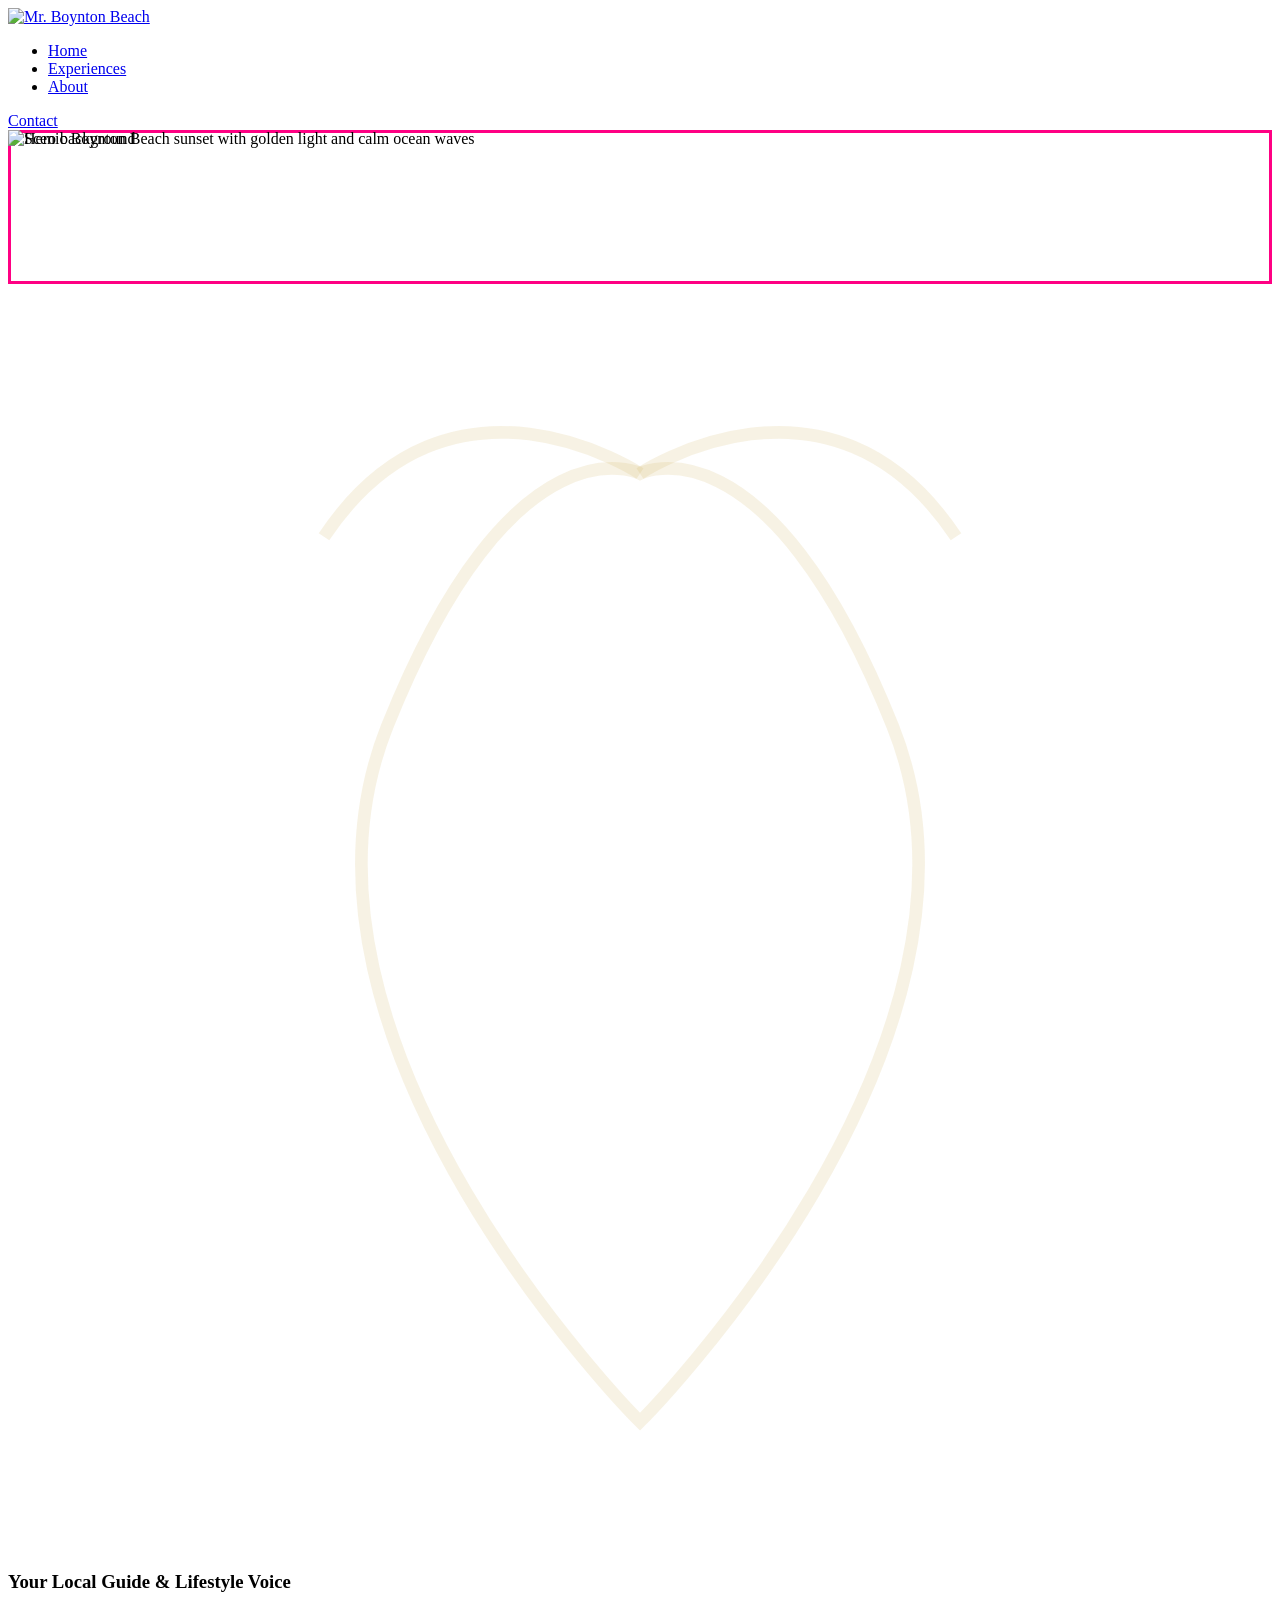
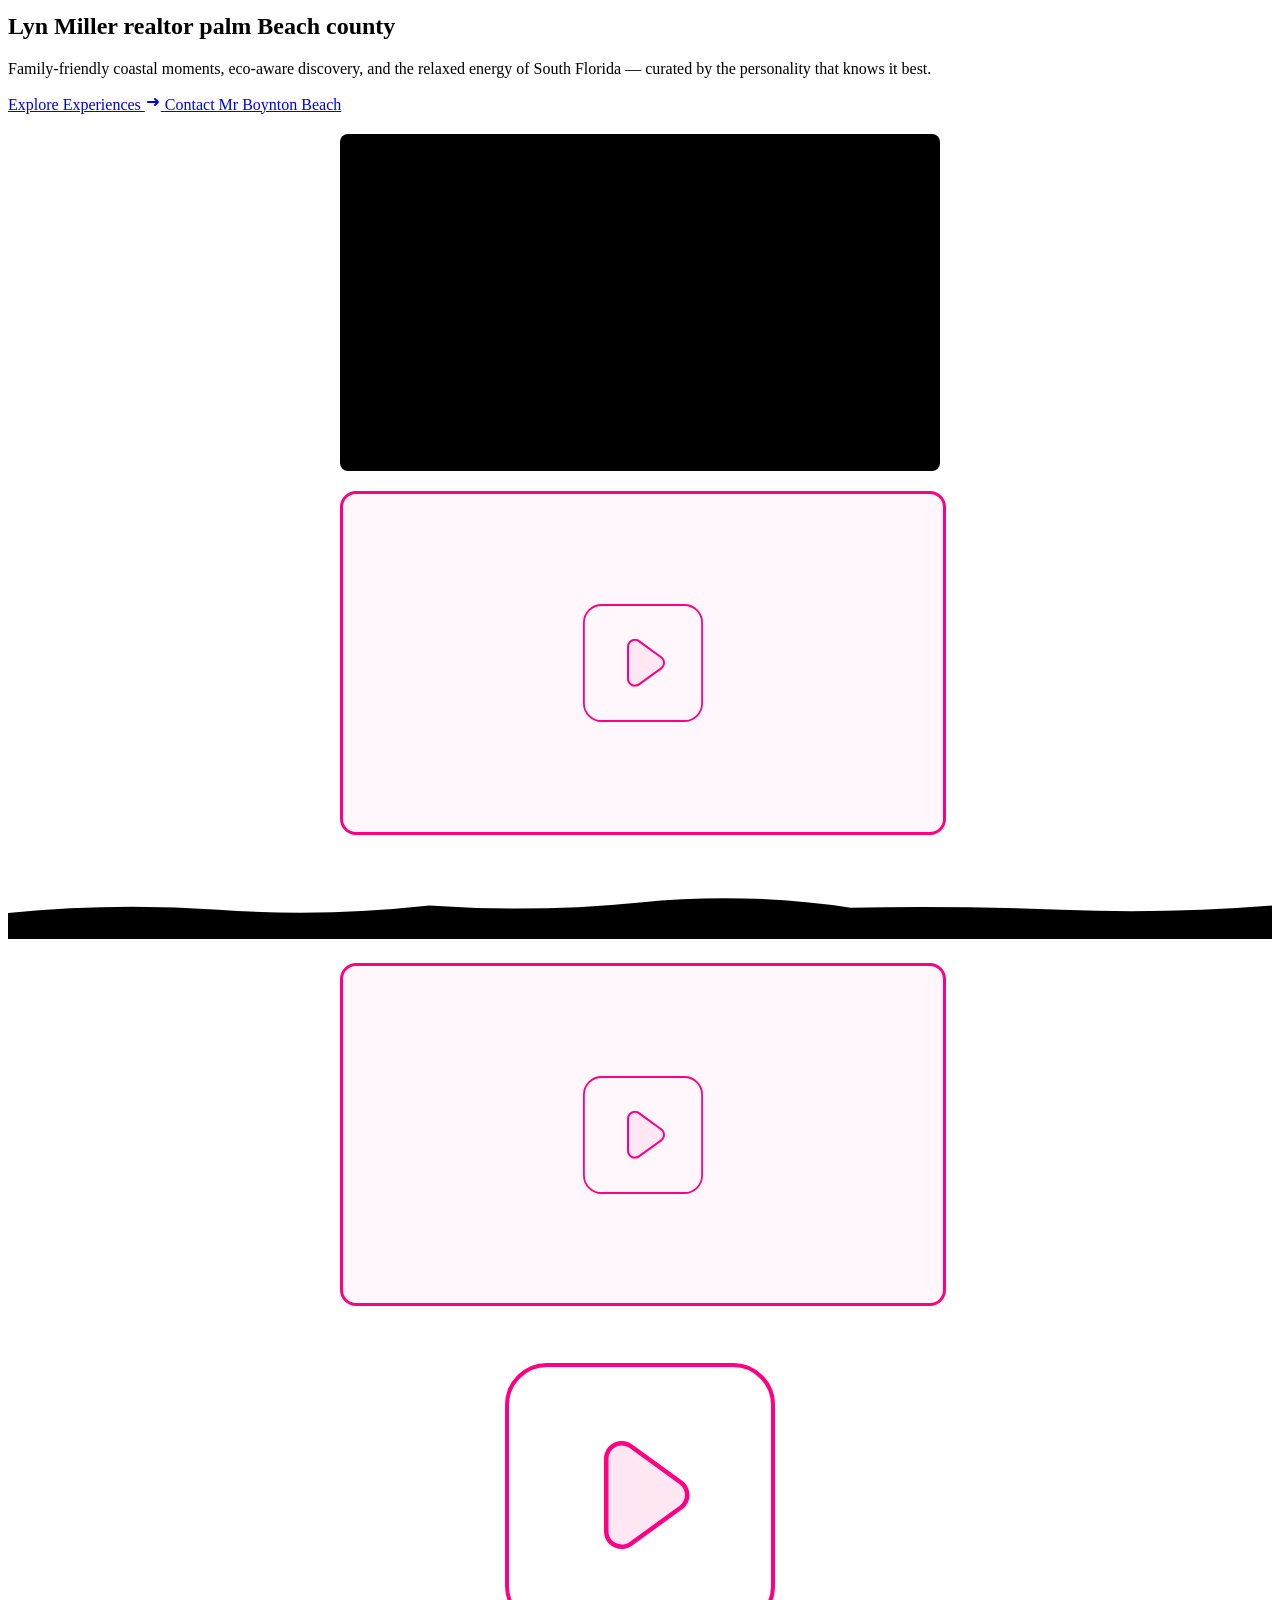
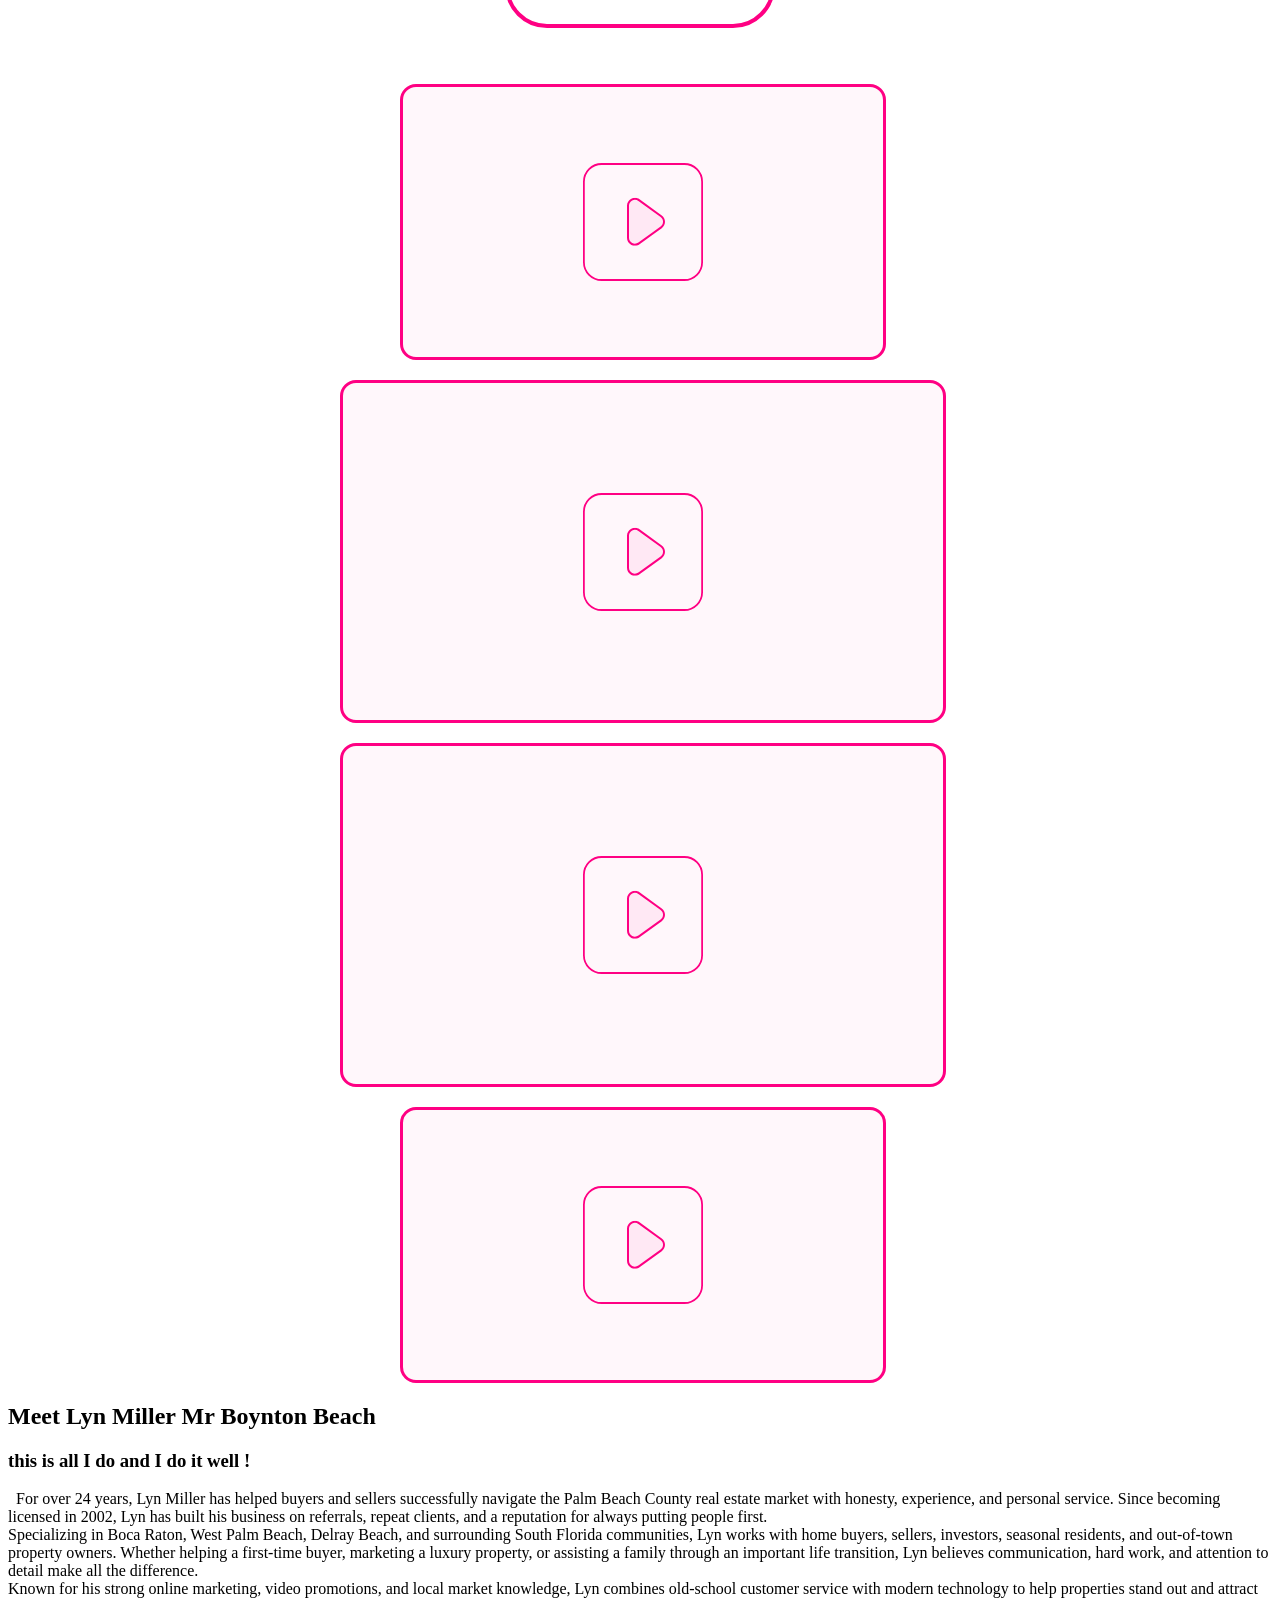
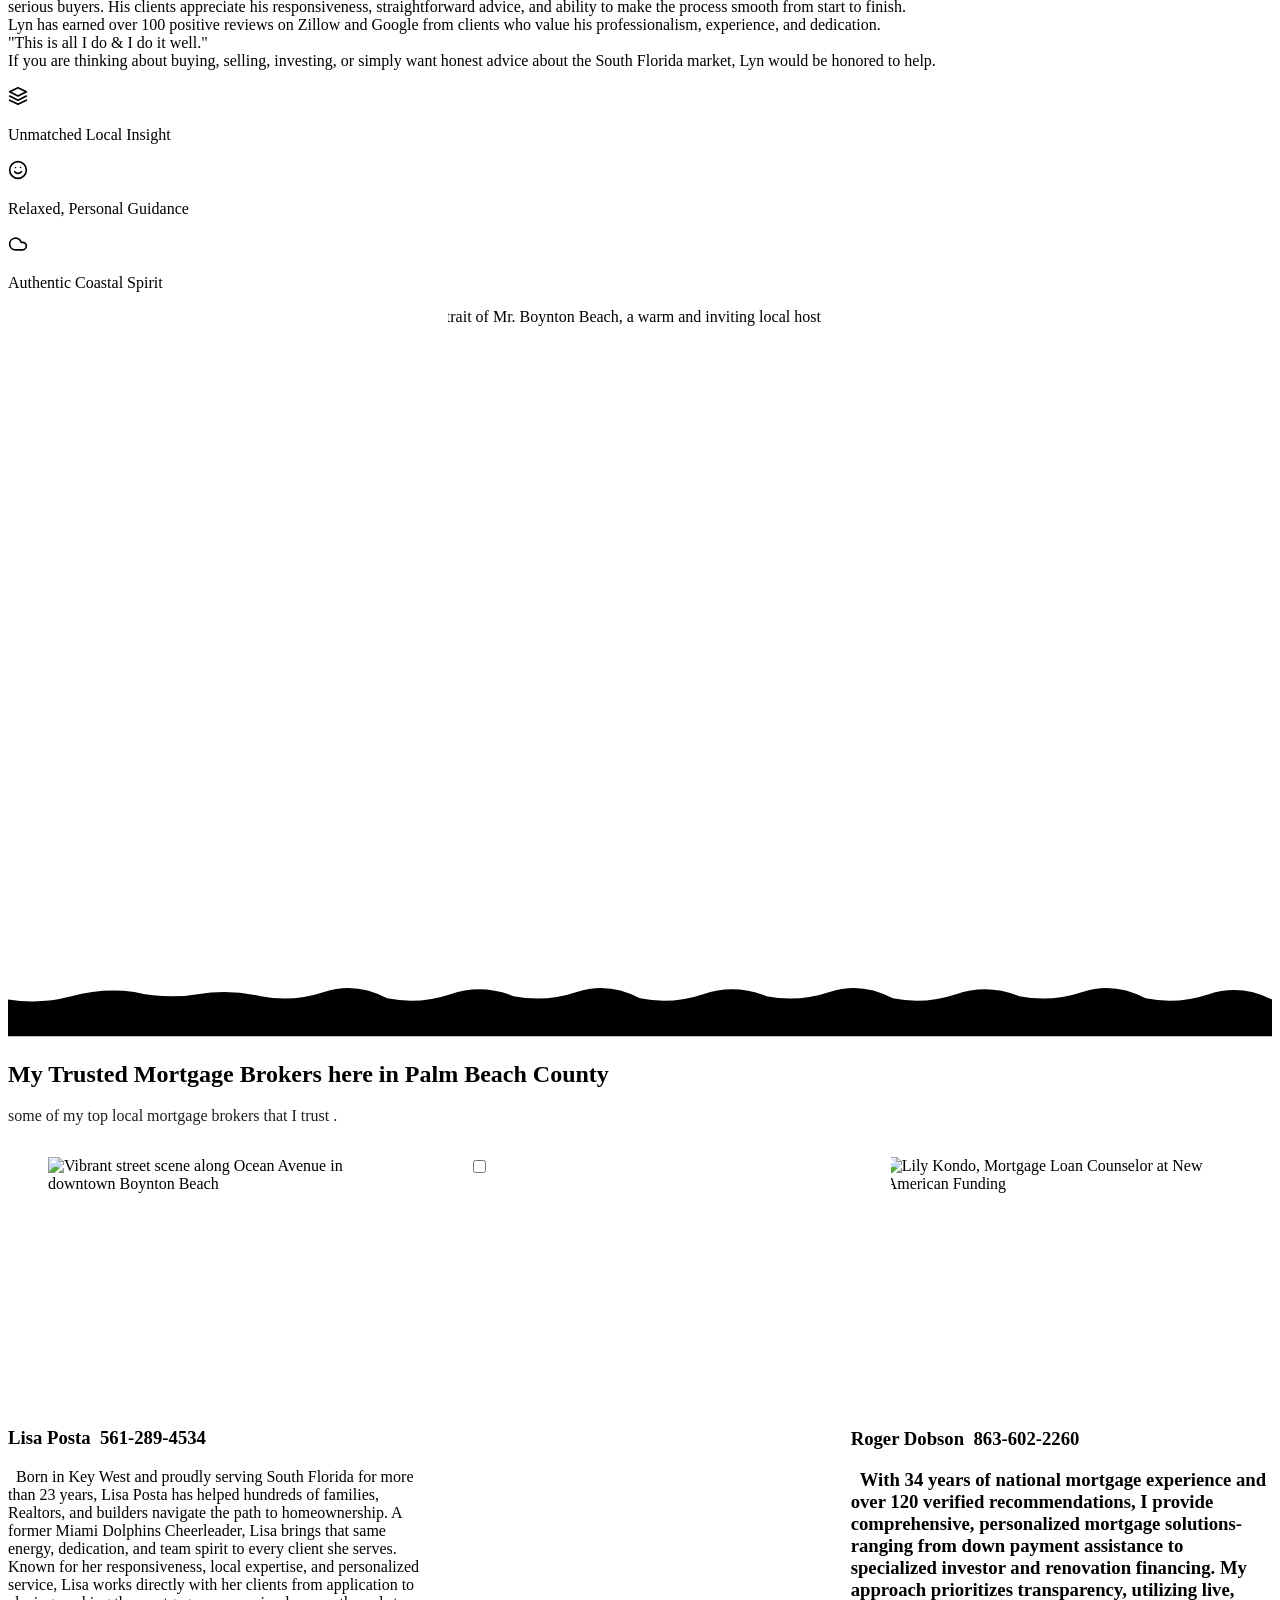
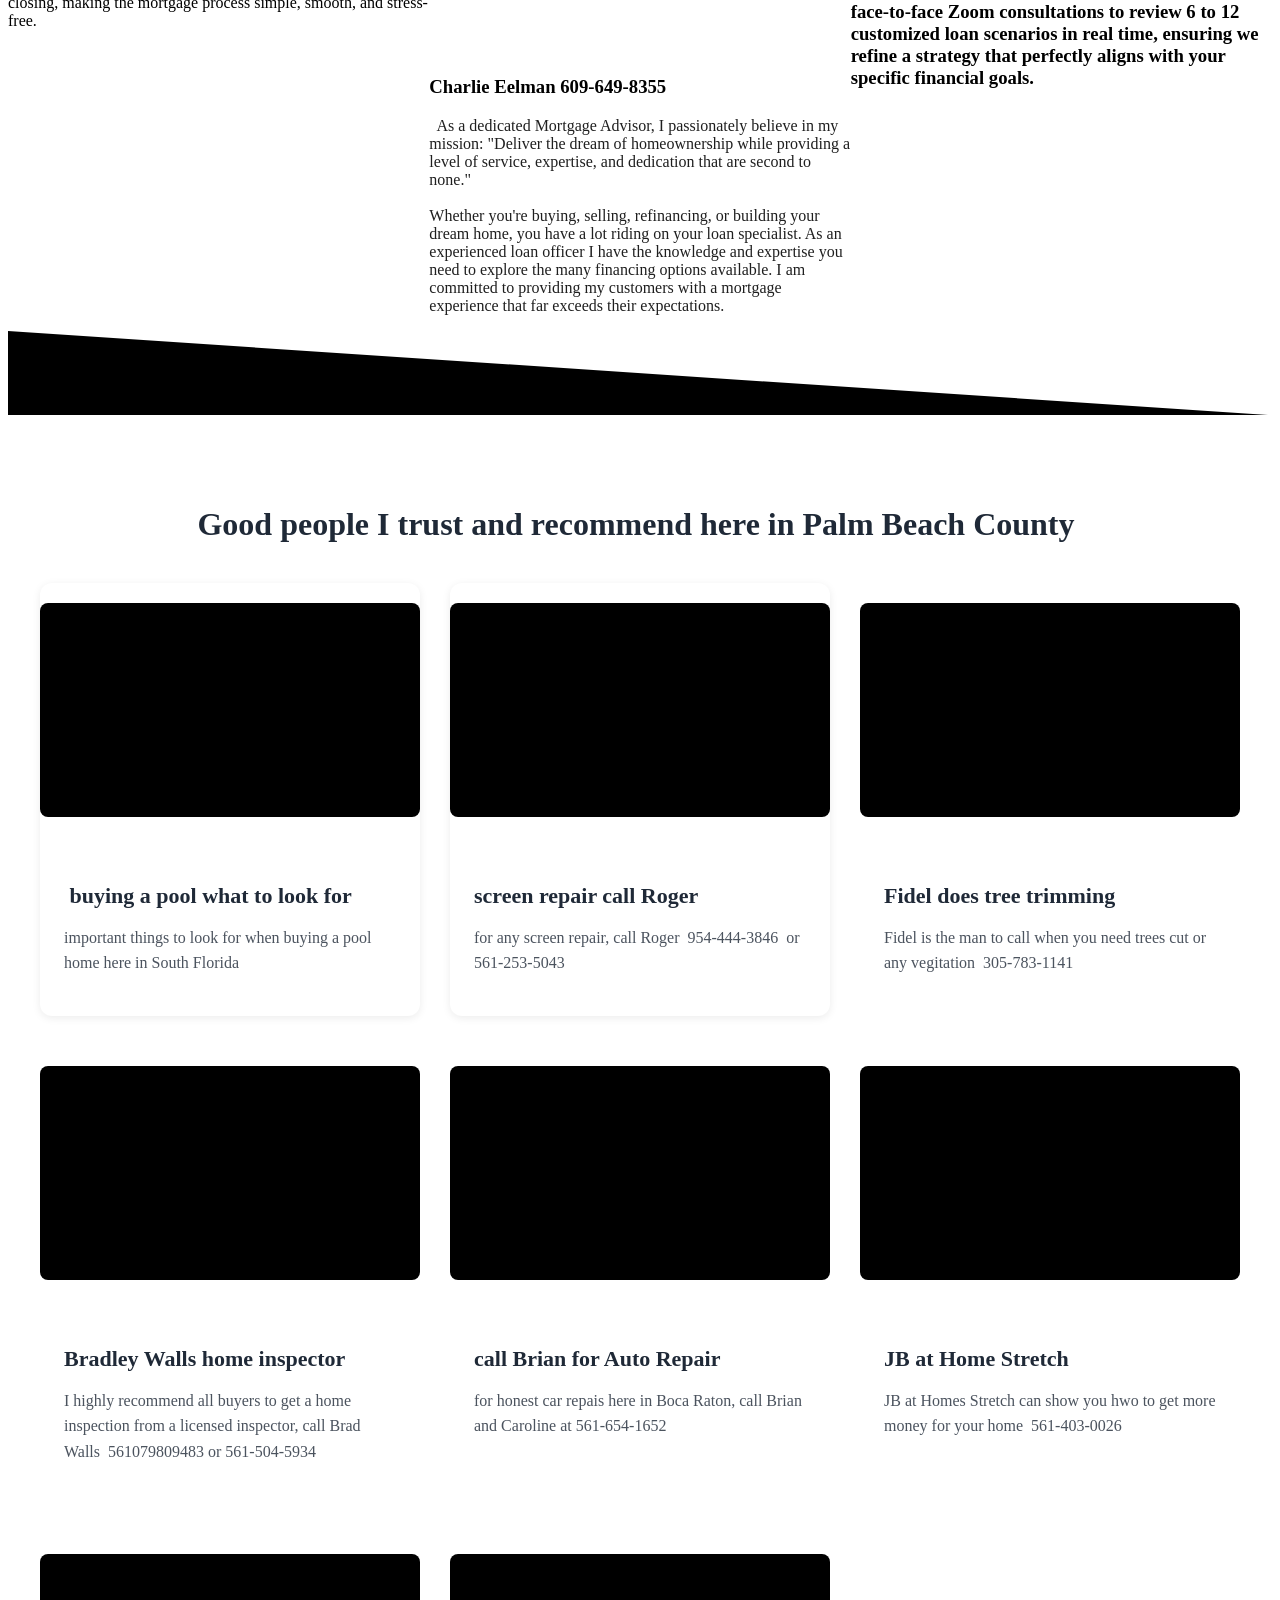
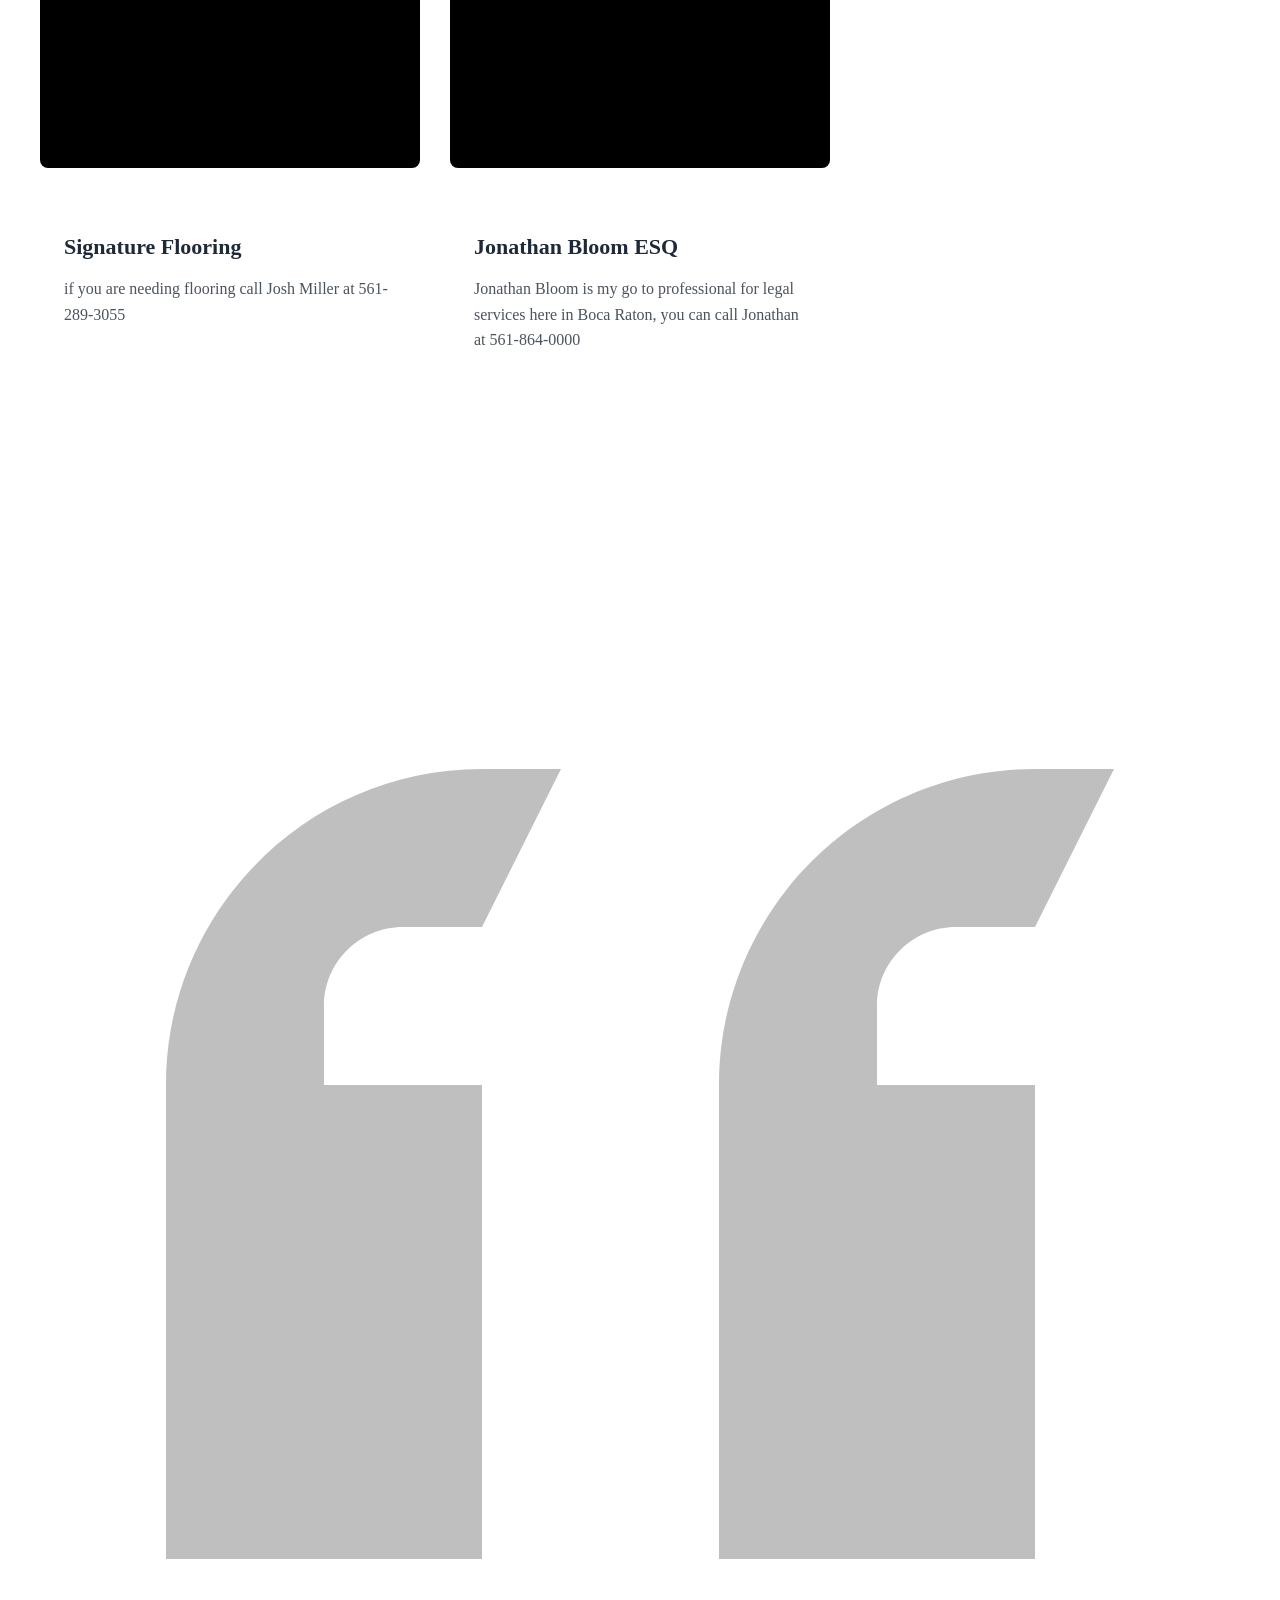
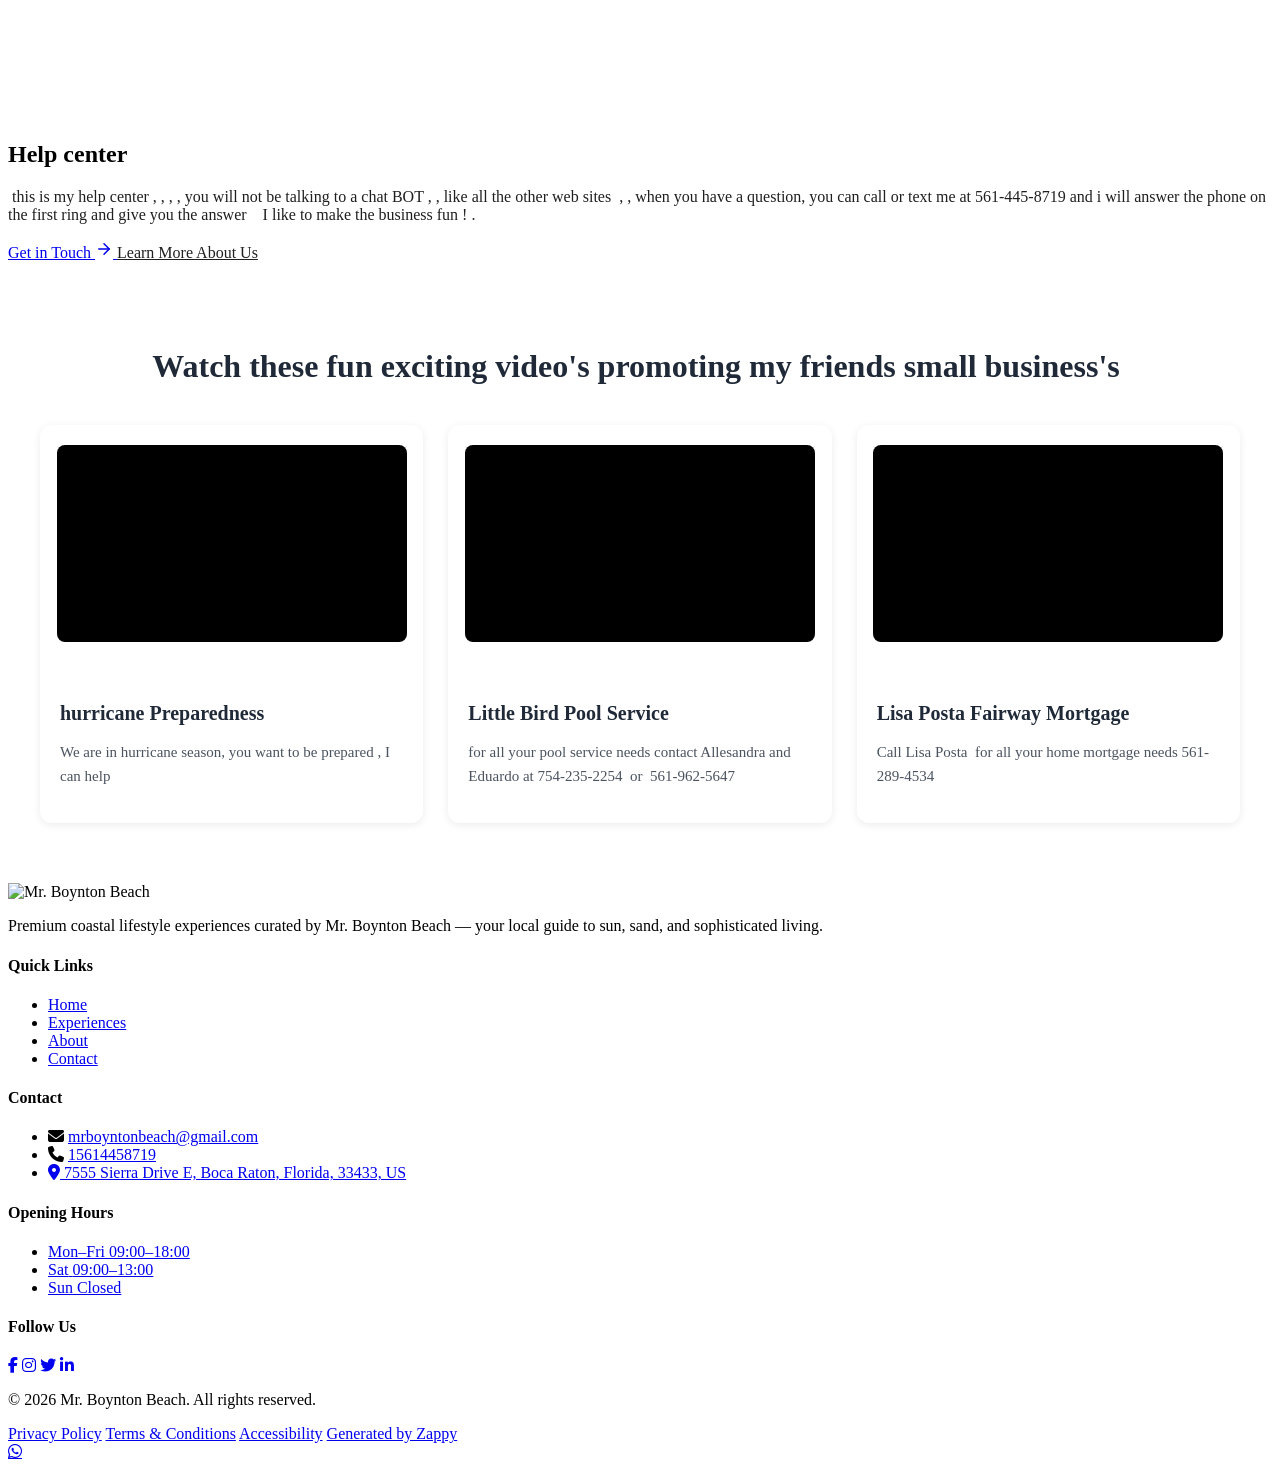
==== index.html @ 0628e2d3 "Incremental sync: 1 page(s) — insert_element" ====
<!DOCTYPE html>
<html lang="en">
<head>
    <meta charset="UTF-8">
    <meta name="viewport" content="width=device-width, initial-scale=1.0">
    <meta name="robots" content="index, follow">
    <title>Dive Into the Beach / Lifestyle — Mr. Boynton Beach</title>
    <meta name="description" content="Unleash your inner local with Mr. Boynton Beach, your passport to sun-soaked vibes and coastal charm. Explore our world and start living the beach lifestyle today!">
    <meta name="keywords" content="Beach / Lifestyle, beach / lifestyle, Boynton Beach, coastal living, Florida beach brand">
    
    <!-- Favicons -->
    <link rel="icon" type="image/x-icon" href="/assets/favicon.ico">
    <link rel="icon" type="image/png" sizes="16x16" href="/assets/favicon-16x16.png">
    <link rel="icon" type="image/png" sizes="32x32" href="/assets/favicon-32x32.png">
    <link rel="icon" type="image/png" sizes="48x48" href="/assets/favicon-48x48.png">
    <link rel="icon" type="image/png" sizes="192x192" href="/assets/favicon-192x192.png">
    <link rel="icon" type="image/png" sizes="512x512" href="/assets/favicon-512x512.png">
    <link rel="apple-touch-icon" href="/assets/apple-touch-icon.png">
    <!-- Zappy Analytics -->
<script>
(function() {
  'use strict';
  
  // Configuration
  var config = {
    websiteId: 'f97fd00a-bdf0-452a-bf32-73cf67327027',
    apiUrl: 'https://qaapi.zappy5.com/api/analytics/track',
    sessionDuration: 30 * 60 * 1000, // 30 minutes
    visitorDuration: 30 * 24 * 60 * 60 * 1000, // 30 days
    trackPageViews: true,
    trackClicks: true,
    trackFormSubmissions: true
  };
  
  // Generate or retrieve persistent visitor ID (30 days)
  function getVisitorId() {
    var visitorKey = 'zappy_visitor_' + config.websiteId;
    var visitor = null;
    
    try {
      visitor = localStorage.getItem(visitorKey);
      if (visitor) {
        var visitorData = JSON.parse(visitor);
        var now = Date.now();
        
        // Check if visitor ID is still valid (30 days)
        if (now - visitorData.created < config.visitorDuration) {
          // Update last seen timestamp
          visitorData.lastSeen = now;
          localStorage.setItem(visitorKey, JSON.stringify(visitorData));
          return visitorData.id;
        }
      }
    } catch (e) {
      console.warn('Zappy Analytics: LocalStorage not available');
    }
    
    // Generate new visitor ID
    var newVisitorId = 'zv_' + Date.now() + '_' + Math.random().toString(36).substr(2, 9);
    
    try {
      localStorage.setItem(visitorKey, JSON.stringify({
        id: newVisitorId,
        created: Date.now(),
        lastSeen: Date.now()
      }));
    } catch (e) {
      // Continue without local storage
    }
    
    return newVisitorId;
  }
  
  // Generate or retrieve session ID (30 minutes)
  function getSessionId() {
    var sessionKey = 'zappy_session_' + config.websiteId;
    var session = null;
    
    try {
      session = sessionStorage.getItem(sessionKey);
      if (session) {
        var sessionData = JSON.parse(session);
        var now = Date.now();
        
        // Check if session is still valid
        if (now - sessionData.timestamp < config.sessionDuration) {
          // Update timestamp
          sessionData.timestamp = now;
          sessionStorage.setItem(sessionKey, JSON.stringify(sessionData));
          return sessionData.id;
        }
      }
    } catch (e) {
      console.warn('Zappy Analytics: SessionStorage not available');
    }
    
    // Generate new session ID
    var newSessionId = 'zs_' + Date.now() + '_' + Math.random().toString(36).substr(2, 9);
    
    try {
      sessionStorage.setItem(sessionKey, JSON.stringify({
        id: newSessionId,
        timestamp: Date.now()
      }));
    } catch (e) {
      // Continue without session storage
    }
    
    return newSessionId;
  }
  
  var visitorId = getVisitorId();
  var sessionId = getSessionId();
  
  // Site Optimization Agent — visual heatmap helpers
  function getBandAnchor(el) {
    var node = el;
    while (node && node !== document.body) {
      if (node.getAttribute && node.getAttribute('data-band-index') != null) {
        return { bandIndex: node.getAttribute('data-band-index'), sectionId: node.id || null };
      }
      node = node.parentElement;
    }
    node = el;
    while (node && node !== document.body) {
      if (node.tagName === 'SECTION' && node.id) {
        return { bandIndex: null, sectionId: node.id };
      }
      node = node.parentElement;
    }
    return { bandIndex: null, sectionId: null };
  }
  function heatmapFields(el, e) {
    var anchor = getBandAnchor(el);
    return {
      x: Math.round((e && e.pageX) || 0),
      y: Math.round((e && e.pageY) || 0),
      bandIndex: anchor.bandIndex,
      sectionId: anchor.sectionId
    };
  }
  function mergeFields(base, extra) {
    for (var k in extra) { if (Object.prototype.hasOwnProperty.call(extra, k)) base[k] = extra[k]; }
    return base;
  }
  // Track an event
  function trackEvent(eventType, data) {
    data = data || {};
    
    var eventData = {
      website_id: config.websiteId,
      event_type: eventType,
      page_path: window.location.pathname,
      referrer: document.referrer || 'direct',
      visitor_id: visitorId,
      session_id: sessionId,
      metadata: data
    };
    
    // Use sendBeacon if available (better for page unload events)
    if (navigator.sendBeacon) {
      var blob = new Blob([JSON.stringify(eventData)], { type: 'application/json' });
      navigator.sendBeacon(config.apiUrl, blob);
    } else {
      // Fallback to fetch
      fetch(config.apiUrl, {
        method: 'POST',
        headers: {
          'Content-Type': 'application/json'
        },
        body: JSON.stringify(eventData),
        keepalive: true
      }).catch(function(error) {
        console.warn('Zappy Analytics: Failed to track event', error);
      });
    }
  }
  
  // Track page view
  if (config.trackPageViews) {
    trackEvent('pageview', {
      title: document.title,
      url: window.location.href
    });
  }
  
  // Track clicks on important elements
  if (config.trackClicks) {
    document.addEventListener('click', function(e) {
      var target = e.target;
      
      // Track button clicks (counted as actions)
      if (target.tagName === 'BUTTON' || target.closest('button')) {
        var button = target.tagName === 'BUTTON' ? target : target.closest('button');
        var clickMeta = {
          element: 'button',
          text: button.textContent.trim().substring(0, 100),
          id: button.id || null,
          class: button.className || null
        };
        mergeFields(clickMeta, heatmapFields(button, e));
        trackEvent('click', clickMeta);
      }
      
      // Track link clicks (navigation - not counted as actions)
      else if (target.tagName === 'A' || target.closest('a')) {
        var link = target.tagName === 'A' ? target : target.closest('a');
        var navMeta = {
          element: 'link',
          text: link.textContent.trim().substring(0, 100),
          href: link.href,
          external: link.hostname !== window.location.hostname
        };
        mergeFields(navMeta, heatmapFields(link, e));
        trackEvent('navigation', navMeta);
      }
    }, true);
  }
  
  // Track scroll depth milestones (visual heatmap reach signal)
  (function() {
    var milestones = [25, 50, 75, 100];
    var fired = {};
    var maxDepth = 0;
    function computeDepth() {
      var doc = document.documentElement;
      var scrollable = (doc.scrollHeight - window.innerHeight);
      if (scrollable <= 0) return 100;
      return Math.min(100, Math.round(((window.scrollY || window.pageYOffset || 0) / scrollable) * 100));
    }
    var ticking = false;
    function onScroll() {
      if (ticking) return;
      ticking = true;
      window.requestAnimationFrame(function() {
        var depth = computeDepth();
        if (depth > maxDepth) maxDepth = depth;
        for (var i = 0; i < milestones.length; i++) {
          var m = milestones[i];
          if (depth >= m && !fired[m]) {
            fired[m] = true;
            trackEvent('scroll_depth', { milestone: m, maxDepthPct: maxDepth });
          }
        }
        ticking = false;
      });
    }
    window.addEventListener('scroll', onScroll, { passive: true });
  })();
  
  // Track form submissions
  if (config.trackFormSubmissions) {
    document.addEventListener('submit', function(e) {
      var form = e.target;
      
      trackEvent('form_submit', {
        form_id: form.id || null,
        form_name: form.name || null,
        form_action: form.action || null,
        form_method: form.method || 'GET'
      });
    }, true);
  }
  
  // Track time on page (send on page unload)
  var pageLoadTime = Date.now();
  
  window.addEventListener('beforeunload', function() {
    var timeOnPage = Math.floor((Date.now() - pageLoadTime) / 1000); // in seconds
    
    trackEvent('page_unload', {
      time_on_page: timeOnPage,
      page_path: window.location.pathname
    });
  });
  
  // Expose tracking function globally for custom events
  window.zappyAnalytics = {
    track: trackEvent,
    getVisitorId: function() { return visitorId; },
    getSessionId: function() { return sessionId; }
  };
  
})();
</script>
<!-- End Zappy Analytics -->
    <meta property="og:title" content="Dive Into the Beach / Lifestyle — Mr. Boynton Beach">
    <meta property="og:description" content="Unleash your inner local with Mr. Boynton Beach, your passport to sun-soaked vibes and coastal charm. Explore our world and start living the beach lifestyle today!">
    <meta name="twitter:card" content="summary_large_image">
    <meta name="twitter:title" content="Dive Into the Beach / Lifestyle — Mr. Boynton Beach">
    <meta name="twitter:description" content="Unleash your inner local with Mr. Boynton Beach, your passport to sun-soaked vibes and coastal charm. Explore our world and start living the beach lifestyle today!">
    <meta property="og:type" content="website">
  <meta property="og:locale" content="en_US">
  
  
  
  
  
  <link rel="stylesheet" href="https://cdnjs.cloudflare.com/ajax/libs/font-awesome/6.4.0/css/all.min.css">
  <style>
    .skip-link { position: absolute; top: 0; left: 0; transform: translateY(-200%); padding: 12px 18px; background: var(--bg-dark, #1a1a1a); color: var(--text-light, #fff); font-weight: 600; border-radius: 0 0 8px 0; z-index: 10000; }
    .skip-link:focus { transform: none; outline: 2px solid var(--ring, #fff); outline-offset: 2px; }
    :focus-visible { outline: 2px solid var(--ring, currentColor); outline-offset: 3px; }
  </style>


  
    <!-- Favicons -->
    <link rel="icon" type="image/x-icon" href="/assets/favicon.ico">
    <link rel="icon" type="image/png" sizes="16x16" href="/assets/favicon-16x16.png">
    <link rel="icon" type="image/png" sizes="32x32" href="/assets/favicon-32x32.png">
    <link rel="icon" type="image/png" sizes="48x48" href="/assets/favicon-48x48.png">
    <link rel="icon" type="image/png" sizes="192x192" href="/assets/favicon-192x192.png">
    <link rel="icon" type="image/png" sizes="512x512" href="/assets/favicon-512x512.png">
    <link rel="apple-touch-icon" href="/assets/apple-touch-icon.png">
    <!-- Cookie Consent -->
    <link rel="stylesheet" href="https://cdn.jsdelivr.net/npm/vanilla-cookieconsent@3/dist/cookieconsent.css">
    <script src="https://cdn.jsdelivr.net/npm/vanilla-cookieconsent@3/dist/cookieconsent.umd.js"></script>
    <!-- Mickidum Accessibility Toolbar -->
    <script src="https://cdn.jsdelivr.net/gh/mickidum/acc_toolbar/acctoolbar/acctoolbar.min.js"></script>
    <link rel="stylesheet" href="/styles.css">
    <script>window.ZAPPY_WEBSITE_ID = "f97fd00a-bdf0-452a-bf32-73cf67327027"; window.ZAPPY_API_BASE = "https://qaapi.zappy5.com";</script>

    <style id="zappy-dropdown-submenu-styles">
      /* ========== DESKTOP DROPDOWN SUBMENU STYLES ========== */
      /* Base styles for dropdown submenus - parent must be positioned */
      .nav-menu li:has(.sub-menu), nav li:has(.sub-menu), .navbar li:has(.sub-menu), #navMenu li:has(.sub-menu) { position: relative; }
      /* Submenu base - hidden by default */
      .nav-menu .sub-menu, nav .sub-menu, .navbar .sub-menu, #navMenu .sub-menu { display: block !important; position: absolute !important; top: 100%; left: 0; min-width: 220px; background: white; border-radius: 8px; box-shadow: 0 8px 25px rgba(0,0,0,0.15); padding: 8px 0; opacity: 0; visibility: hidden; transform: translateY(10px); transition: all 0.3s ease; z-index: 1000; list-style: none; pointer-events: none; }
      /* CRITICAL: Desktop hover styles to show dropdown */
      .nav-menu li:hover > .sub-menu, nav li:hover > .sub-menu, .navbar li:hover > .sub-menu, #navMenu li:hover > .sub-menu { opacity: 1 !important; visibility: visible !important; transform: translateY(0) !important; pointer-events: auto !important; }
      /* Submenu item styling */
      .sub-menu li { list-style: none; margin: 0; padding: 0; }
      .sub-menu a { display: block !important; padding: 10px 16px !important; color: var(--text-dark, #333) !important; font-weight: 500; text-decoration: none; white-space: nowrap; transition: background-color 0.2s; }
      .sub-menu .zappy-nav-child > a { padding-left: 28px !important; font-size: 0.9em !important; opacity: 0.85 !important; }
      [dir="rtl"] .sub-menu .zappy-nav-child > a, html[lang="he"] .sub-menu .zappy-nav-child > a, html[lang="ar"] .sub-menu .zappy-nav-child > a { padding-left: 10px !important; padding-right: 28px !important; }
      .sub-menu .zappy-nav-parent > a { font-weight: 600 !important; }
      .sub-menu a:hover { background-color: #f5f5f5; }
      /* RTL (Hebrew/Arabic) dropdown positioning */
      [dir="rtl"] .nav-menu .sub-menu, [dir="rtl"] nav .sub-menu, [dir="rtl"] .navbar .sub-menu, html[lang="he"] .nav-menu .sub-menu, html[lang="he"] nav .sub-menu, html[lang="he"] .navbar .sub-menu, html[lang="ar"] .nav-menu .sub-menu, html[lang="ar"] nav .sub-menu, html[lang="ar"] .navbar .sub-menu { left: auto !important; right: 0 !important; }
      /* Hide empty dropdown menus (exclude catalog sub-menus that use <a> children instead of <li>) */
      .sub-menu:empty, .sub-menu:not(:has(li:not(.zappy-hidden-menu-item))):not(:has(> a)), .sub-menu:not(:has(li)):not(:has(> a)) { display: none !important; opacity: 0 !important; visibility: hidden !important; pointer-events: none !important; }
      /* Desktop: show submenu on Menu Group hover */
      li:has(.menu-group-title):hover > .sub-menu { opacity: 1 !important; visibility: visible !important; transform: translateY(0) !important; pointer-events: auto !important; }
      /* Menu Group title styling */
      .nav-menu > li > .menu-group-title, #navMenu > li > .menu-group-title { display: inline-block; padding: 0.5rem 1rem; cursor: default; user-select: none; }
      
      /* ========== MOBILE SUBMENU STYLES ========== */
      @media (max-width: 768px) {
        .nav-menu .sub-menu, nav .sub-menu, .navbar .sub-menu, #navMenu .sub-menu { position: static !important; transform: none !important; box-shadow: none !important; background: transparent !important; max-height: 0; overflow: hidden; opacity: 0; visibility: hidden; transition: max-height 0.3s ease, opacity 0.3s ease; padding: 0 !important; border-radius: 0 !important; }
        .navbar .sub-menu.mobile-expanded, .nav-menu .sub-menu.mobile-expanded, #navMenu .sub-menu.mobile-expanded { max-height: none !important; overflow-y: visible !important; opacity: 1 !important; visibility: visible !important; padding: 8px 0 8px 16px !important; }
        [dir="rtl"] .sub-menu.mobile-expanded, html[lang="he"] .sub-menu.mobile-expanded { padding: 8px 16px 8px 0 !important; }
        /* Disable hover behavior on mobile */
        .nav-menu li:hover > .sub-menu, nav li:hover > .sub-menu, .navbar li:hover > .sub-menu, #navMenu li:hover > .sub-menu { opacity: 0; visibility: hidden; pointer-events: none; }
        .nav-menu li > .sub-menu.mobile-expanded, nav li > .sub-menu.mobile-expanded, .navbar li > .sub-menu.mobile-expanded, #navMenu li > .sub-menu.mobile-expanded { opacity: 1 !important; visibility: visible !important; pointer-events: auto !important; }
        .nav-menu li:has(.sub-menu), nav li:has(.sub-menu), .navbar li:has(.sub-menu), #navMenu li:has(.sub-menu) { display: flex !important; flex-wrap: wrap !important; align-items: center !important; position: relative !important; min-height: 44px !important; }
        .nav-menu li:has(.sub-menu) > a, nav li:has(.sub-menu) > a, .navbar li:has(.sub-menu) > a, #navMenu li:has(.sub-menu) > a { flex: 1 !important; min-width: 0 !important; }
        .nav-menu li:has(.sub-menu) > .menu-group-title, nav li:has(.sub-menu) > .menu-group-title, .navbar li:has(.sub-menu) > .menu-group-title, #navMenu li:has(.sub-menu) > .menu-group-title { flex: 1 !important; min-width: 0 !important; padding: 0 !important; line-height: inherit !important; }
        .nav-menu li:has(.sub-menu) > .sub-menu, nav li:has(.sub-menu) > .sub-menu, .navbar li:has(.sub-menu) > .sub-menu, #navMenu li:has(.sub-menu) > .sub-menu { flex-basis: 100% !important; width: 100% !important; }
        .nav-menu li:has(.sub-menu) > a [class*="chevron"], .nav-menu li:has(.sub-menu) > a [class*="arrow"], .nav-menu li:has(.sub-menu) > a .fa-chevron-down, .nav-menu li:has(.sub-menu) > a .fa-angle-down, nav li:has(.sub-menu) > a [class*="chevron"], nav li:has(.sub-menu) > a [class*="arrow"], #navMenu li:has(.sub-menu) > a [class*="chevron"], #navMenu li:has(.sub-menu) > a [class*="arrow"] { display: none !important; visibility: hidden !important; }
        .mobile-submenu-toggle { display: flex !important; align-items: center !important; justify-content: center !important; width: 44px !important; height: auto !important; background: transparent !important; border: none !important; cursor: pointer !important; color: var(--text-light) !important; position: static !important; flex-shrink: 0 !important; align-self: stretch !important; z-index: 2 !important; padding: 0 !important; margin: 0 !important; }
        .mobile-submenu-toggle::after { content: '' !important; width: 0 !important; height: 0 !important; border-left: 6px solid transparent !important; border-right: 6px solid transparent !important; border-top: 7px solid currentColor !important; transition: transform 0.3s ease !important; }
        .mobile-submenu-toggle.expanded::after { transform: rotate(180deg) !important; }
        .sub-menu a { padding: 10px 0 !important; display: block !important; color: var(--text-light) !important; white-space: normal !important; }
        .sub-menu .zappy-nav-child > a { padding-left: 28px !important; font-size: 0.9em !important; opacity: 0.85 !important; }
        [dir="rtl"] .sub-menu .zappy-nav-child > a, html[lang="he"] .sub-menu .zappy-nav-child > a, html[lang="ar"] .sub-menu .zappy-nav-child > a { padding-left: 0 !important; padding-right: 28px !important; }
        .sub-menu .zappy-nav-parent > a { font-weight: 600 !important; }
        .nav-menu.active, #navMenu.active { max-width: 100vw !important; overflow-x: hidden !important; box-sizing: border-box !important; }
        .navbar .sub-menu li a, nav.navbar .sub-menu li a, .zappy-products-dropdown .sub-menu a { color: var(--text-light) !important; }
      }
      @media (min-width: 769px) { .mobile-submenu-toggle { display: none !important; } }
    </style>

    <style id="zappy-widget-visibility">
      html[dir="rtl"] .whatsapp-float { right: 20px !important; left: auto !important; }
      html[dir="ltr"] .whatsapp-float, html:not([dir]) .whatsapp-float { left: 20px !important; right: auto !important; }
      html[dir="rtl"] #mic-access-tool-general-button, html[dir="rtl"] .mic-access-tool-general-button,
      html[dir="rtl"] #mic-init-access-tool .mic-access-tool-general-button,
      html[dir="rtl"] #mic-init-access-tool #mic-access-tool-general-button,
      html[dir="rtl"] ._access-icon { left: 20px !important; right: auto !important; }
      html[dir="ltr"] #mic-access-tool-general-button, html[dir="ltr"] .mic-access-tool-general-button,
      html[dir="ltr"] #mic-init-access-tool .mic-access-tool-general-button,
      html[dir="ltr"] #mic-init-access-tool #mic-access-tool-general-button,
      html[dir="ltr"] ._access-icon,
      html:not([dir]) #mic-access-tool-general-button, html:not([dir]) .mic-access-tool-general-button,
      html:not([dir]) #mic-init-access-tool .mic-access-tool-general-button,
      html:not([dir]) #mic-init-access-tool #mic-access-tool-general-button,
      html:not([dir]) ._access-icon { right: 20px !important; left: auto !important; }
      @media (max-width: 768px) { .whatsapp-float { display: flex !important; } }
      @media (min-width: 769px) { .whatsapp-float { display: flex !important; } }
      @media (max-width: 768px) {
        #mic-access-tool-general-button, .mic-access-tool-general-button,
        #mic-init-access-tool .mic-access-tool-general-button, #mic-init-access-tool #mic-access-tool-general-button,
        ._access-icon { display: flex !important; visibility: visible !important; opacity: 1 !important; pointer-events: auto !important; }
        #mic-access-tool-box.opened-mic-access-tool, .mic-access-tool-box.opened-mic-access-tool,
        #mic-init-access-tool #mic-access-tool-box.opened-mic-access-tool {
          visibility: visible !important; opacity: 1 !important; pointer-events: auto !important;
        }
      }
      @media (min-width: 769px) {
        #mic-access-tool-general-button, .mic-access-tool-general-button,
        #mic-init-access-tool .mic-access-tool-general-button, #mic-init-access-tool #mic-access-tool-general-button,
        ._access-icon { display: flex !important; visibility: visible !important; opacity: 1 !important; pointer-events: auto !important; }
        #mic-access-tool-box.opened-mic-access-tool, .mic-access-tool-box.opened-mic-access-tool,
        #mic-init-access-tool #mic-access-tool-box.opened-mic-access-tool {
          visibility: visible !important; opacity: 1 !important; pointer-events: auto !important;
        }
      }
    </style>
</head>
<body>
<a class="skip-link" href="#main">Skip to main content</a>
  <nav class="navbar">
  <button class="mobile-toggle" id="mobileToggle" aria-label="Menu">
    <svg class="hamburger-icon" width="24" height="24" viewBox="0 0 24 24" fill="none">
      <path d="M3 12h18M3 6h18M3 18h18" stroke="currentColor" stroke-width="2" stroke-linecap="round"></path>
    </svg>
    <svg class="close-icon" width="24" height="24" viewBox="0 0 24 24" fill="none" style="display: none;">
      <path d="M18 6L6 18M6 6l12 12" stroke="currentColor" stroke-width="2" stroke-linecap="round"></path>
    </svg>
  </button>
  <button class="phone-header-btn" data-phone="15614458719" aria-label="Call">
    <svg width="20" height="20" viewBox="0 0 24 24" fill="currentColor">
      <path d="M22 16.92v3a2 2 0 0 1-2.18 2 19.79 19.79 0 0 1-8.63-3.07 19.5 19.5 0 0 1-6-6 19.79 19.79 0 0 1-3.07-8.67A2 2 0 0 1 4.11 2h3a2 2 0 0 1 2 1.72 12.84 12.84 0 0 0 .7 2.81 2 2 0 0 1-.45 2.11L8.09 9.91a16 16 0 0 0 6 6l1.27-1.27a2 2 0 0 1 2.11-.45 12.84 12.84 0 0 0 2.81.7A2 2 0 0 1 22 16.92z"></path>
    </svg>
  </button>
  <div class="nav-container">
    <div class="nav-brand">
      <a href="/" class="logo-link"><img class="logo" src="/assets/mr-boynton-beach-beach-lifestyle-logo-1780952120124-4y1292.webp?v=1780952120619-1ahekh" alt="Mr. Boynton Beach"></a>
    </div>
    <ul class="nav-menu" id="navMenu"><li><a href="/">Home</a></li><li><a href="/experiences">Experiences</a></li><li><a href="/about">About</a></li></ul>
    <div class="nav-cta-container">
      <a href="/contact" class="nav-cta-btn">Contact</a>
    </div>
  </div>
</nav>
<script>

// Navbar Mobile Menu Toggle and Contrast Fix
(function() {
  // Use 'load' event instead of 'DOMContentLoaded' to ensure we run AFTER all other scripts
  window.addEventListener('load', function() {
    
    // FIX MOBILE BUTTON CONTRAST
    // Detect navbar background color and apply contrasting color to mobile buttons
    const navbar = document.querySelector('.navbar, nav, header');
    if (!navbar) {
      console.log('[Navbar] Navbar element not found');
      return;
    }
    
    // DECLARE VARIABLES EARLY to avoid Temporal Dead Zone errors
    // These are used in multiple places below
    let mobileToggle = document.getElementById('mobileToggle') ||
                       document.querySelector('.mobile-toggle') ||
                       document.querySelector('.hamburger') ||
                       document.querySelector('.hamburger-menu') ||
                       document.querySelector('.menu-toggle') ||
                       document.querySelector('.burger-menu') ||
                       document.querySelector('[aria-label="Menu"]') ||
                       document.querySelector('[aria-label="תפריט"]');
    
    const phoneBtn = document.querySelector('.phone-header-btn');
    
    const computedStyle = window.getComputedStyle(navbar);
    let bgColor = computedStyle.backgroundColor;
    
    console.log('[Navbar] Initial navbar background:', bgColor);
    
    // Check if background is transparent or rgba with 0 alpha
    const isTransparent = bgColor === 'transparent' || 
                         bgColor === 'rgba(0, 0, 0, 0)' ||
                         (bgColor.startsWith('rgba') && bgColor.includes(', 0)'));
    
    if (isTransparent) {
      // Check for background-image or gradient
      const bgImage = computedStyle.backgroundImage;
      if (bgImage && bgImage !== 'none') {
        console.log('[Navbar] Navbar has background image/gradient, using dark text');
        bgColor = 'rgb(240, 240, 240)'; // Assume light background
      } else {
        // Transparent navbar - check body background
        const bodyBg = window.getComputedStyle(document.body).backgroundColor;
        console.log('[Navbar] Navbar transparent, using body background:', bodyBg);
        bgColor = bodyBg;
      }
    }
    
    // Calculate luminance to determine if background is light or dark
    const rgb = bgColor.match(/\d+/g);
    if (rgb && rgb.length >= 3) {
      const r = parseInt(rgb[0]);
      const g = parseInt(rgb[1]);
      const b = parseInt(rgb[2]);
      const luminance = (0.299 * r + 0.587 * g + 0.114 * b) / 255;
      
      // Mobile button colors are set by Claude's AI-generated CSS (same as .nav-menu a)
      // No dynamic color overrides needed - colors come from the generated navbar CSS
      console.log('[Navbar] Mobile button colors preserved from Claude CSS (luminance:', luminance.toFixed(2) + ')');
      
      // FIX ICON SIZES - Ensure SVGs are properly sized and visible
      // INJECT CRITICAL CSS TO OVERRIDE ANY CONFLICTING RULES
      const criticalCSS = document.createElement('style');
      criticalCSS.id = 'zappy-mobile-nav-fix';
      const htmlLang = document.documentElement.lang || 'en';
      const htmlDir = document.documentElement.dir || 'ltr';
      // Check both dir attribute AND lang for RTL detection
      // dir="rtl" is the most reliable indicator
      const isRTL = htmlDir === 'rtl' || htmlLang === 'he' || htmlLang === 'ar';
      
      criticalCSS.textContent = `
        /* Hide mobile buttons on desktop, show only on mobile */
        @media (min-width: 769px) {
          .mobile-toggle,
          .phone-header-btn {
            display: none !important;
          }
        }
        
        /* Show and position mobile buttons correctly on mobile */
        @media (max-width: 768px) {
          .navbar,
          nav.navbar {
            min-height: 70px !important;
          }

          .mobile-toggle,
          .phone-header-btn {
            position: absolute !important;
            top: 0 !important;
            bottom: 0 !important;
            margin-top: auto !important;
            margin-bottom: auto !important;
            transform: none !important;
            z-index: 1001 !important;
            display: flex !important;
            align-items: center !important;
            justify-content: center !important;
            width: 36px !important;
            height: 36px !important;
            border-radius: 50% !important;
            border: none !important;
            cursor: pointer !important;
            padding: 6px !important;
            background: none !important;
            color: var(--nav-text, var(--text-light)) !important;
            touch-action: manipulation !important;
            -webkit-tap-highlight-color: transparent !important;
          }

          html[data-zappy-site-type="ecommerce"] .phone-header-btn,
          body[data-zappy-site-type="ecommerce"] .phone-header-btn,
          html[data-zappy-site-type="ecommerce"] header .phone-header-btn,
          html[data-zappy-site-type="ecommerce"] nav .phone-header-btn {
            display: none !important;
            visibility: hidden !important;
            width: 0 !important;
            height: 0 !important;
            min-width: 0 !important;
            overflow: hidden !important;
          }
          
          /* LTR positioning (default): hamburger LEFT, phone RIGHT */
          html:not([dir="rtl"]):not([lang="he"]):not([lang="ar"]) .mobile-toggle,
          html[dir="ltr"] .mobile-toggle {
            left: 12px !important;
            right: auto !important;
          }
          html:not([dir="rtl"]):not([lang="he"]):not([lang="ar"]) .phone-header-btn,
          html[dir="ltr"] .phone-header-btn {
            right: 12px !important;
            left: auto !important;
          }
          
          /* RTL positioning: hamburger RIGHT, phone LEFT */
          html[dir="rtl"] .mobile-toggle,
          html[lang="he"] .mobile-toggle,
          html[lang="ar"] .mobile-toggle {
            right: 12px !important;
            left: auto !important;
          }
          html[dir="rtl"] .phone-header-btn,
          html[lang="he"] .phone-header-btn,
          html[lang="ar"] .phone-header-btn {
            left: 12px !important;
            right: auto !important;
          }
          
          /* CRITICAL: Ensure nav-container has min-height on mobile */
          /* All children are positioned absolutely/fixed on mobile, so height:auto collapses to 0 */
          .nav-container {
            min-height: 70px !important;
            position: relative !important;
          }
          
          /* Ensure SVG icons are properly sized and inherit color */
          .mobile-toggle svg,
          .phone-header-btn svg {
            width: 24px !important;
            height: 24px !important;
            /* Don't force display - let JavaScript control hamburger/close toggle */
          }
          
          /* Reset nav-cta-container on mobile - remove desktop box-shadow/padding */
          /* that creates a visible ghost box when CTA button is hidden */
          .nav-cta-container {
            box-shadow: none !important;
            padding: 0 !important;
          }
          
          /* Hide nav-cta-container entirely on mobile when there's no lang-switcher */
          /* (only the CTA button is inside, and it's hidden on mobile) */
          .nav-cta-container:not(:has(.lang-switcher)) {
            display: none !important;
          }
          
          /* CRITICAL: Prevent hero image fade gradient from bleeding over headline text */
          /* The .image-fade-gradient has bottom: -30px (extends below parent) */
          /* On mobile stacked layout, this overlaps the h1 text below the image */
          .hero-image-column {
            overflow: hidden !important;
          }
          .image-fade-gradient {
            bottom: 0 !important;
          }
          
          /* Hide desktop language switcher on mobile - hamburger menu handles it */
          /* High specificity to override stored CSS */
          .lang-switcher,
          .nav-cta-container .lang-switcher,
          .nav-container .lang-switcher,
          .navbar .lang-switcher,
          .navbar .nav-cta-container .lang-switcher {
            display: none !important;
          }
        }
      `;
      
      // Remove existing fix if present and inject new one
      const existing = document.getElementById('zappy-mobile-nav-fix');
      if (existing) existing.remove();
      document.head.appendChild(criticalCSS);
      
      console.log('[Navbar] Critical CSS injected for mobile nav positioning');
      
      // ONLY apply inline positioning styles on mobile viewport
      // On desktop, the CSS handles hiding these buttons with display: none
      // Inline styles were breaking desktop layout by overriding CSS
      const isMobileViewport = window.innerWidth <= 768;
      
      if (mobileToggle) {
        // Icon sizing applies to all viewports for consistency
        const hamburgerIcon = mobileToggle.querySelector('.hamburger-icon');
        const closeIcon = mobileToggle.querySelector('.close-icon');
        
        if (hamburgerIcon) {
          hamburgerIcon.style.setProperty('width', '24px', 'important');
          hamburgerIcon.style.setProperty('height', '24px', 'important');
          hamburgerIcon.style.setProperty('display', 'block', 'important'); // Show hamburger by default
        }
        if (closeIcon) {
          closeIcon.style.setProperty('width', '24px', 'important');
          closeIcon.style.setProperty('height', '24px', 'important');
          closeIcon.style.setProperty('display', 'none', 'important'); // Hide close icon by default
        }
        
        // ONLY set positioning inline styles on mobile
        if (isMobileViewport) {
          mobileToggle.style.setProperty('position', 'absolute', 'important');
          mobileToggle.style.setProperty('top', '0', 'important');
          mobileToggle.style.setProperty('bottom', '0', 'important');
          mobileToggle.style.setProperty('margin-top', 'auto', 'important');
          mobileToggle.style.setProperty('margin-bottom', 'auto', 'important');
          mobileToggle.style.setProperty('transform', 'none', 'important');
          mobileToggle.style.setProperty('z-index', '1001', 'important');
          
          // Clear any inline left/right so CSS can take over based on html[dir]
          mobileToggle.style.removeProperty('left');
          mobileToggle.style.removeProperty('right');
          
          console.log('[Navbar] Mobile toggle positioning applied (mobile viewport)');
        } else {
          // On desktop, clear any positioning styles to let CSS handle it
          mobileToggle.style.removeProperty('position');
          mobileToggle.style.removeProperty('top');
          mobileToggle.style.removeProperty('transform');
          mobileToggle.style.removeProperty('z-index');
          mobileToggle.style.removeProperty('left');
          mobileToggle.style.removeProperty('right');
          console.log('[Navbar] Desktop viewport - cleared mobile toggle inline positioning');
        }
      }
      
      if (phoneBtn) {
        // Icon sizing applies to all viewports
        const phoneIcon = phoneBtn.querySelector('svg');
        if (phoneIcon) {
          phoneIcon.style.width = '24px';
          phoneIcon.style.height = '24px';
          phoneIcon.setAttribute('width', '24');
          phoneIcon.setAttribute('height', '24');
        }
        
        // ONLY set positioning inline styles on mobile
        if (isMobileViewport) {
          phoneBtn.style.setProperty('position', 'absolute', 'important');
          phoneBtn.style.setProperty('top', '0', 'important');
          phoneBtn.style.setProperty('bottom', '0', 'important');
          phoneBtn.style.setProperty('margin-top', 'auto', 'important');
          phoneBtn.style.setProperty('margin-bottom', 'auto', 'important');
          phoneBtn.style.setProperty('transform', 'none', 'important');
          phoneBtn.style.setProperty('z-index', '1001', 'important');
          
          // Clear any inline left/right so CSS can take over based on html[dir]
          phoneBtn.style.removeProperty('left');
          phoneBtn.style.removeProperty('right');
          
          console.log('[Navbar] Phone button positioning applied (mobile viewport)');
        } else {
          // On desktop, clear any positioning styles to let CSS handle it
          phoneBtn.style.removeProperty('position');
          phoneBtn.style.removeProperty('top');
          phoneBtn.style.removeProperty('transform');
          phoneBtn.style.removeProperty('z-index');
          phoneBtn.style.removeProperty('left');
          phoneBtn.style.removeProperty('right');
          console.log('[Navbar] Desktop viewport - cleared phone button inline positioning');
        }
      }
    } else {
      console.log('[Navbar] Could not parse background color:', bgColor);
    }
    
    // MOBILE MENU TOGGLE
    // Re-query in case DOM changed (mobileToggle already declared at top of function)
    mobileToggle = document.getElementById('mobileToggle') ||
                   document.querySelector('.mobile-toggle') ||
                   document.querySelector('.hamburger') ||
                   document.querySelector('.hamburger-menu') ||
                   document.querySelector('.menu-toggle') ||
                   document.querySelector('.burger-menu') ||
                   document.querySelector('[aria-label="Menu"]') ||
                   document.querySelector('[aria-label="תפריט"]');
    
    // EXPANDED SEARCH: Find nav menu by ID or class
    const navMenu = document.getElementById('navMenu') ||
                  document.querySelector('.nav-menu') ||
                  document.querySelector('.nav-links') ||
                  document.querySelector('nav ul:not(.submenu)');
    
    if (!mobileToggle || !navMenu) {
      console.log('[Navbar] Mobile toggle or menu not found:', { toggle: !!mobileToggle, menu: !!navMenu });
      return;
    }
    
    // Ensure navMenu has ID for CSS targeting
    if (!navMenu.id) {
      navMenu.id = 'navMenu';
    }
    
    console.log('[Navbar] Initializing mobile menu...');
    
    // Remove any existing event listeners by cloning the button
    const newToggle = mobileToggle.cloneNode(true);
    mobileToggle.parentNode.replaceChild(newToggle, mobileToggle);
    
    // Toggle menu handler (shared by click and touchend)
    function handleToggle(e) {
      e.preventDefault();
      e.stopPropagation();
      
      const hamburgerIcon = newToggle.querySelector('.hamburger-icon');
      const closeIcon = newToggle.querySelector('.close-icon');
      const isActive = navMenu.classList.contains('active');
      
      if (isActive) {
        // Close menu
        navMenu.classList.remove('active');
        if (hamburgerIcon) hamburgerIcon.style.setProperty('display', 'block', 'important');
        if (closeIcon) closeIcon.style.setProperty('display', 'none', 'important');
        document.body.style.overflow = '';
        console.log('[Navbar] Menu closed');
      } else {
        // Open menu
        navMenu.classList.add('active');
        if (hamburgerIcon) hamburgerIcon.style.setProperty('display', 'none', 'important');
        if (closeIcon) closeIcon.style.setProperty('display', 'block', 'important');
        document.body.style.overflow = 'hidden';
        console.log('[Navbar] Menu opened');
      }
    }
    
    // Use click for desktop/emulation and touchend as iOS Safari fallback.
    // Prevent double-fire with a timestamp guard.
    var lastToggleTime = 0;
    function guardedToggle(e) {
      var now = Date.now();
      if (now - lastToggleTime < 300) return;
      lastToggleTime = now;
      handleToggle(e);
    }
    
    newToggle.addEventListener('click', guardedToggle);
    newToggle.addEventListener('touchend', guardedToggle);
    
    // Close menu when clicking nav links (but NOT dropdown toggles)
    const navLinks = navMenu.querySelectorAll('a');
    navLinks.forEach(function(link) {
      link.addEventListener('click', function() {
        // Don't close if it's a dropdown child (unless it's a real navigation link)
        if (this.getAttribute('href') === '#') return;
        
        const hamburgerIcon = newToggle.querySelector('.hamburger-icon');
        const closeIcon = newToggle.querySelector('.close-icon');
        
        navMenu.classList.remove('active');
        if (hamburgerIcon) hamburgerIcon.style.setProperty('display', 'block', 'important');
        if (closeIcon) closeIcon.style.setProperty('display', 'none', 'important');
        document.body.style.overflow = '';
        console.log('[Navbar] Menu closed (link clicked)');
      });
    });
    
    // DROPDOWN MENU TOGGLE (for mobile and touch devices)
    var dropdownToggles = navMenu.querySelectorAll('.dropdown-toggle');
    dropdownToggles.forEach(function(toggle) {
      toggle.addEventListener('click', function(e) {
        e.preventDefault();
        e.stopPropagation();
        var parent = this.closest('.nav-dropdown');
        if (!parent) return;
        
        // Close other open dropdowns at the same level
        var siblings = parent.parentNode.querySelectorAll('.nav-dropdown.open');
        siblings.forEach(function(sib) {
          if (sib !== parent) sib.classList.remove('open');
        });
        
        parent.classList.toggle('open');
        console.log('[Navbar] Dropdown toggled:', parent.classList.contains('open') ? 'open' : 'closed');
      });
    });
    
    // Close dropdowns when clicking outside
    document.addEventListener('click', function(e) {
      if (!e.target.closest('.nav-dropdown')) {
        var openDropdowns = document.querySelectorAll('.nav-dropdown.open');
        openDropdowns.forEach(function(dd) { dd.classList.remove('open'); });
      }
    });
    
    console.log('[Navbar] Dropdown handlers initialized for ' + dropdownToggles.length + ' dropdowns');
    
    // Phone button functionality (phoneBtn already declared at top of function)
    if (phoneBtn) {
      phoneBtn.addEventListener('click', function() {
        // Get phone number from placeholder in page or use default
        const phoneLinks = document.querySelectorAll('a[href^="tel:"]');
        const phoneNumber = phoneLinks.length > 0 
          ? phoneLinks[0].getAttribute('href').replace('tel:', '')
          : '15614458719';
        
        window.location.href = 'tel:' + phoneNumber;
        console.log('[Navbar] Phone button clicked');
      });
    }
    
    console.log('[Navbar] Mobile menu initialized successfully');
    
    // WhatsApp button visibility is now controlled via CSS (siteSettings).
    // No JS-based desktop hiding — the button is visible on both mobile and desktop by default.
  });
})();

</script>
  
  <main id="main">
    <section data-band-index="0" class="home-hero-section" data-layout-spec="Home-hero" data-hero-type="fullscreen-scrim" id="home-hero-section" style="position: relative; overflow: hidden; min-height: 917.232px !important;" data-zappy-content-align="lower-center">
<div class="hero-video-background zappy-editable-video-bg" id="hero-video-bg-1782311765985" data-original-image-src="/assets/site-home-hero-image-1-1780955815240-66uqnn.webp?v=1780955817602" style="outline: rgb(255, 0, 131) solid 3px; outline-offset: -3px;">
  <div class="hero-video-overlay" style="transition: background 0.3s; background: linear-gradient(rgba(255, 0, 131, 0.2), rgba(255, 0, 131, 0.3));"></div>
  <iframe class="hero-video-iframe" src="https://www.youtube.com/embed/i6_5mRdlJbQ?autoplay=1&amp;mute=1&amp;loop=1&amp;playlist=i6_5mRdlJbQ&amp;controls=0&amp;showinfo=0&amp;modestbranding=1&amp;rel=0" frameborder="0" allow="accelerometer; autoplay; clipboard-write; encrypted-media; gyroscope; picture-in-picture" allowfullscreen="" loading="lazy"></iframe>
  <div data-zappy-zoom-wrapper="true" data-element-id="img-1782311765978-95tx3oxhw" data-element-type="image" data-zappy-zoom-wrapper-width="1080px" data-zappy-zoom-wrapper-height="1070px" data-zappy-zoom-wrapper-width-mode="full" data-zappy-zoom-wrapper-align="center" style="position: absolute !important; overflow: hidden !important; width: 100% !important; max-width: none !important; margin-left: 0px !important; margin-right: 0px !important; height: 100% !important; display: block !important; top: 0px !important; left: 0px !important; z-index: 1 !important;" data-zappy-zoom-clip="true" data-zappy-wrapper-margins-applied="true"><img class="hero-video-fallback" src="/assets/site-home-hero-image-1-1780955815240-66uqnn.webp?v=1780955817602" alt="Hero background" loading="lazy" data-element-type="image" data-element-id="img-1782311765978-95tx3oxhw" style="object-fit: cover !important; object-position: 50% 35% !important; width: 100% !important; max-width: none !important; max-height: none !important; height: 100% !important; margin: 0px !important; position: absolute !important; left: 0% !important; top: 0% !important; display: block !important;" data-zappy-zoom="1" data-zappy-object-position="50% 35%"></div>
</div>
  <!-- Background Image Layer -->
  <div class="home-hero-section__bg-wrapper">
    <div data-zappy-zoom-wrapper="true" data-element-id="img-1780949867097-x5ikxu5ib" data-element-type="image" data-zappy-zoom-wrapper-width-mode="full" style="top: 0px !important; left: 0px !important; width: 100% !important; height: 100% !important; position: absolute !important; max-width: none !important; margin-left: 0px !important; margin-right: 0px !important; z-index: 1 !important; overflow: hidden !important;" data-zappy-zoom-clip="true" data-zappy-wrapper-margins-applied="true" data-zappy-zoom-wrapper-width="1477px" data-zappy-zoom-wrapper-height="734px" data-zappy-zoom-wrapper-align="center"><img fetchpriority="high" data-hero-bg="true" data-placeholder="home-hero-image-1" data-context="Luminous coastal sunset over Boynton Beach Florida with soft golden light reflecting on gentle waves, wide shoreline, and pastel sky with scattered palm silhouettes, cinematic luxury beach photography" width="1200" height="600" src="/assets/site-home-hero-image-1-1780955815240-66uqnn.webp?v=1780955817602" alt="Scenic Boynton Beach sunset with golden light and calm ocean waves" class="home-hero-section__bg-image hero-original-image-hidden" data-hero-background="true" data-element-type="image" data-element-id="img-1780949867097-x5ikxu5ib" style="object-position: 50% 33% !important; width: 100% !important; height: 100% !important; object-fit: cover !important; position: absolute !important; margin: 0px !important; left: 0% !important; top: 0% !important; max-width: none !important; max-height: none !important; display: block !important;" data-zappy-zoom="1" data-zappy-original-width="1476.800048828125" data-zappy-original-height="733.6000366210938" data-zappy-object-position="50% 33%"></div>
  </div>

  <!-- Scrim Overlay for Text Readability -->
  <div class="home-hero-section__scrim" aria-hidden="true"></div>

  <!-- Decorative Palm Motif (behind text, subtle) -->
  <div class="home-hero-section__palm-accent" aria-hidden="true">
    <svg data-no-icon-edit="true" aria-hidden="true" viewBox="0 0 200 200" xmlns="http://www.w3.org/2000/svg">
      <path d="M100,180 C100,180 40,120 60,70 C80,20 100,30 100,30 C100,30 120,20 140,70 C160,120 100,180 100,180 Z" fill="none" stroke="#C9A84C" stroke-width="2" opacity="0.15"></path>
      <path d="M100,30 C100,30 130,10 150,40" fill="none" stroke="#C9A84C" stroke-width="2" opacity="0.15"></path>
      <path d="M100,30 C100,30 70,10 50,40" fill="none" stroke="#C9A84C" stroke-width="2" opacity="0.15"></path>
    </svg>
  </div>

  <!-- Text & CTA Overlay Group -->
  <div class="home-hero-section__content" data-zappy-align-target="true" style=""><h3 class="home-hero-section__identity-line">Your Local Guide &amp; Lifestyle Voice</h3>
    <h1 class="home-hero-section__headline">Lyn Miller realtor palm Beach county</h1>
    <p class="home-hero-section__description" style="">Family-friendly coastal moments, eco-aware discovery, and the relaxed energy of South Florida — curated by the personality that knows it best.</p>
    <div class="home-hero-section__ctas" style="">
      <a href="#experiences" class="home-hero-section__cta home-hero-section__cta--primary">
        Explore Experiences
        <svg width="16" height="16" viewBox="0 0 16 16" fill="none" xmlns="http://www.w3.org/2000/svg" data-element-type="icon" data-element-id="icon-1782312218765-t0v0e0dr6" data-icon-type="svg" style="cursor: pointer;"><path d="M3 8H13M10 5L13 8L10 11" stroke="currentColor" stroke-width="2" stroke-linecap="round" stroke-linejoin="round"></path></svg>
      </a>
      <a href="#contact" class="home-hero-section__cta home-hero-section__cta--secondary" data-element-id="btn-1781015354901-a909hjny5">
        Contact Mr Boynton Beach
      </a>
    </div>
    <div class="zappy-inserted-element" data-element-type="video" data-video-editable="true" style="max-width: 600px; margin: 20px auto; display: flex; justify-content: center;" data-element-id="element-saved-1782377579020-r42hbyij5"><div data-element-type="video" data-video-editable="true" style="position: relative; width: 100%; max-width: 800px; height: 0px; padding-bottom: 56.25%; background: rgb(0, 0, 0); border-radius: 8px; overflow: hidden;" data-element-id="video-1782379660580-sb9zfozcg"><iframe src="https://www.youtube.com/embed/i6_5mRdlJbQ" style="position: absolute; top: 0; left: 0; width: 100%; height: 100%; border: none; " allow="accelerometer; autoplay; clipboard-write; encrypted-media; gyroscope; picture-in-picture" allowfullscreen="" data-zappy-abs-align="true"></iframe></div></div><div class="zappy-inserted-element" id="zappy-element-1782630688529-2gqommnhw" data-element-id="zappy-element-1782630688529-2gqommnhw" data-element-type="video" data-zappy-newly-inserted="true" style="max-width: 1440px; margin: 20px auto; display: flex; justify-content: center;"><div style="width: 100%; max-width: 600px; display: block; margin-left: auto; margin-right: auto;"><div style="position: relative; width: 100%; max-width: 600px; height: 0px; padding-bottom: 56.25%; background: rgba(255, 0, 131, 0.03); border: 3px solid rgb(255, 0, 131); border-radius: 16px; overflow: hidden;" data-element-type="video" data-element-id="zappy-element-1782630688529-2gqommnhw" id="zappy-element-1782630688529-2gqommnhw"><div style="position: absolute; top: 0; left: 0; width: 100%; height: 100%; display: flex; align-items: center; justify-content: center; text-align: center;"><svg style="width: 120px; height: 120px; display: block;" viewBox="0 0 270 265" fill="none" xmlns="http://www.w3.org/2000/svg"><rect x="2" y="2" width="266" height="261" rx="40" stroke="#FF0083" stroke-width="4"></rect><g clip-path="url(#clip0_201_1806)"><path d="M102.5 91L112.5 82.5L123.5 81.5L175.5 119L182.5 131.5L178.5 142L125.5 180.5L116 183.5L109 181L102 172L102.5 91Z" fill="#FFE8F4"></path><path d="M177.228 117.668L127.264 81.483C121.838 77.496 114.723 76.929 108.729 79.9665C102.636 83.058 99 88.98 99 95.811V168.194C99 175.029 102.641 180.951 108.734 184.038C111.335 185.357 114.089 186.009 116.82 186.009C120.483 186.009 124.105 184.835 127.251 182.526L177.223 146.337L177.237 146.328C181.849 142.944 184.495 137.724 184.495 132C184.495 126.276 181.849 121.056 177.223 117.668H177.228ZM174.582 142.692L124.605 178.886C120.492 181.91 115.322 182.328 110.772 180.024C106.218 177.716 103.504 173.297 103.504 168.194V95.8065C103.504 90.708 106.223 86.289 110.772 83.976C112.703 82.995 114.736 82.5 116.82 82.5C119.587 82.5 122.283 83.4045 124.618 85.1235L174.587 121.308C178.029 123.833 180.005 127.73 180.005 132C180.005 136.271 178.034 140.163 174.587 142.692H174.582Z" fill="#FF0083"></path></g><defs><clipPath id="clip0_201_1806"><rect width="108" height="108" fill="white" transform="translate(81 78)"></rect></clipPath></defs></svg></div></div></div></div></div>

  <!-- Bottom Divider Transition -->
  <div class="home-hero-section__divider-wrapper" aria-hidden="true">
    <svg data-no-icon-edit="true" aria-hidden="true" viewBox="0 0 1200 80" preserveAspectRatio="none" xmlns="http://www.w3.org/2000/svg">
      <defs>
        <linearGradient id="home-hero-divider-grad" x1="0%" y1="0%" x2="100%" y2="0%">
          <stop offset="0%" stop-color="#C9A84C" stop-opacity="0.3"></stop>
          <stop offset="50%" stop-color="#C9A84C" stop-opacity="0.6"></stop>
          <stop offset="100%" stop-color="#C9A84C" stop-opacity="0.1"></stop>
        </linearGradient>
      </defs>
      <path d="M0,80 L0,55 Q100,45 200,52 T400,48 Q500,55 600,45 T800,50 Q900,48 1000,52 T1200,48 L1200,80 Z" fill="var(--bg-dark)"></path>
      <path d="M0,80 L0,65 Q100,55 200,60 T400,56 Q500,62 600,54 T800,58 Q900,55 1000,60 T1200,56 L1200,80 Z" fill="var(--bg-dark)" opacity="0.4"></path>
    </svg>
  </div>
<div class="zappy-inserted-element" id="zappy-element-1782311842819-w4nfkg8dv" data-element-id="zappy-element-1782311842819-w4nfkg8dv" data-element-type="video" style="max-width: 1440px; margin: 20px auto; display: flex; justify-content: center; cursor: pointer;" data-video-editable="true"><div style="width: 100%; max-width: 600px; display: block; margin-left: auto; margin-right: auto;"><div style="position: relative; width: 100%; max-width: 600px; height: 0px; padding-bottom: 56.25%; background: rgba(255, 0, 131, 0.03); border: 3px solid rgb(255, 0, 131); border-radius: 16px; overflow: hidden; cursor: pointer;" data-element-type="video" data-element-id="zappy-element-1782311842819-w4nfkg8dv" id="zappy-element-1782311842819-w4nfkg8dv" data-video-editable="true"><div style="position: absolute; top: 0; left: 0; width: 100%; height: 100%; display: flex; align-items: center; justify-content: center; text-align: center;"><svg style="width: 120px; height: 120px; display: block;" viewBox="0 0 270 265" fill="none" xmlns="http://www.w3.org/2000/svg"><rect x="2" y="2" width="266" height="261" rx="40" stroke="#FF0083" stroke-width="4"></rect><g clip-path="url(#clip0_201_1806)"><path d="M102.5 91L112.5 82.5L123.5 81.5L175.5 119L182.5 131.5L178.5 142L125.5 180.5L116 183.5L109 181L102 172L102.5 91Z" fill="#FFE8F4"></path><path d="M177.228 117.668L127.264 81.483C121.838 77.496 114.723 76.929 108.729 79.9665C102.636 83.058 99 88.98 99 95.811V168.194C99 175.029 102.641 180.951 108.734 184.038C111.335 185.357 114.089 186.009 116.82 186.009C120.483 186.009 124.105 184.835 127.251 182.526L177.223 146.337L177.237 146.328C181.849 142.944 184.495 137.724 184.495 132C184.495 126.276 181.849 121.056 177.223 117.668H177.228ZM174.582 142.692L124.605 178.886C120.492 181.91 115.322 182.328 110.772 180.024C106.218 177.716 103.504 173.297 103.504 168.194V95.8065C103.504 90.708 106.223 86.289 110.772 83.976C112.703 82.995 114.736 82.5 116.82 82.5C119.587 82.5 122.283 83.4045 124.618 85.1235L174.587 121.308C178.029 123.833 180.005 127.73 180.005 132C180.005 136.271 178.034 140.163 174.587 142.692H174.582Z" fill="#FF0083"></path></g><defs><clipPath id="clip0_201_1806"><rect width="108" height="108" fill="white" transform="translate(81 78)"></rect></clipPath></defs></svg></div></div></div></div><div class="zappy-inserted-element" id="zappy-element-1782311894599-vcbuyvh6o" data-element-id="zappy-element-1782311894599-vcbuyvh6o" data-element-type="video" data-zappy-newly-inserted="true" style="max-width: 1440px; margin: 20px auto; display: flex; justify-content: center; cursor: pointer;" data-video-editable="true"><div style="width: 100%; max-width: 600px; display: block; margin-left: auto; margin-right: auto;">
        <div style="width: 100%; max-width: 600px;">
          <div style="position: relative; width: 100%; height: 0px; padding-bottom: 56.25%; background: transparent; border-radius: 8px; overflow: hidden; cursor: pointer;" data-element-type="video" data-video-editable="true">
            <div style="position: absolute; top: 0; left: 0; width: 100%; height: 100%; display: flex; align-items: center; justify-content: center; text-align: center;">
              <svg style="width: 270px; height: 265px; display: block;" viewBox="0 0 270 265" fill="none" xmlns="http://www.w3.org/2000/svg">
                <rect x="2" y="2" width="266" height="261" rx="40" stroke="#FF0083" stroke-width="4"></rect>
                <g clip-path="url(#clip0_201_1806)">
                  <path d="M102.5 91L112.5 82.5L123.5 81.5L175.5 119L182.5 131.5L178.5 142L125.5 180.5L116 183.5L109 181L102 172L102.5 91Z" fill="#FFE8F4"></path>
                  <path d="M177.228 117.668L127.264 81.483C121.838 77.496 114.723 76.929 108.729 79.9665C102.636 83.058 99 88.98 99 95.811V168.194C99 175.029 102.641 180.951 108.734 184.038C111.335 185.357 114.089 186.009 116.82 186.009C120.483 186.009 124.105 184.835 127.251 182.526L177.223 146.337L177.237 146.328C181.849 142.944 184.495 137.724 184.495 132C184.495 126.276 181.849 121.056 177.223 117.668H177.228ZM174.582 142.692L124.605 178.886C120.492 181.91 115.322 182.328 110.772 180.024C106.218 177.716 103.504 173.297 103.504 168.194V95.8065C103.504 90.708 106.223 86.289 110.772 83.976C112.703 82.995 114.736 82.5 116.82 82.5C119.587 82.5 122.283 83.4045 124.618 85.1235L174.587 121.308C178.029 123.833 180.005 127.73 180.005 132C180.005 136.271 178.034 140.163 174.587 142.692H174.582Z" fill="#FF0083"></path>
                </g>
                <defs>
                  <clipPath id="clip0_201_1806">
                    <rect width="108" height="108" fill="white" transform="translate(81 78)"></rect>
                  </clipPath>
                </defs>
              </svg>
            </div>
          </div>
        </div>
      </div></div><div class="zappy-inserted-element" id="zappy-element-1782312062439-21yudd8jn" data-element-id="zappy-element-1782312062439-21yudd8jn" data-element-type="video" data-zappy-newly-inserted="true" style="text-align: center; margin: 20px auto 0px; max-width: 480px; cursor: pointer;" data-video-editable="true"><div style="width: 100%; max-width: 600px;"><div style="position: relative; width: 100%; height: 0px; padding-bottom: 56.25%; background: rgba(255, 0, 131, 0.03); border: 3px solid rgb(255, 0, 131); border-radius: 16px; overflow: hidden; cursor: pointer;" data-element-type="video" data-element-id="zappy-element-1782312062439-21yudd8jn" id="zappy-element-1782312062439-21yudd8jn" data-video-editable="true"><div style="position: absolute; top: 0; left: 0; width: 100%; height: 100%; display: flex; align-items: center; justify-content: center; text-align: center;"><svg style="width: 120px; height: 120px; display: block;" viewBox="0 0 270 265" fill="none" xmlns="http://www.w3.org/2000/svg"><rect x="2" y="2" width="266" height="261" rx="40" stroke="#FF0083" stroke-width="4"></rect><g clip-path="url(#clip0_201_1806)"><path d="M102.5 91L112.5 82.5L123.5 81.5L175.5 119L182.5 131.5L178.5 142L125.5 180.5L116 183.5L109 181L102 172L102.5 91Z" fill="#FFE8F4"></path><path d="M177.228 117.668L127.264 81.483C121.838 77.496 114.723 76.929 108.729 79.9665C102.636 83.058 99 88.98 99 95.811V168.194C99 175.029 102.641 180.951 108.734 184.038C111.335 185.357 114.089 186.009 116.82 186.009C120.483 186.009 124.105 184.835 127.251 182.526L177.223 146.337L177.237 146.328C181.849 142.944 184.495 137.724 184.495 132C184.495 126.276 181.849 121.056 177.223 117.668H177.228ZM174.582 142.692L124.605 178.886C120.492 181.91 115.322 182.328 110.772 180.024C106.218 177.716 103.504 173.297 103.504 168.194V95.8065C103.504 90.708 106.223 86.289 110.772 83.976C112.703 82.995 114.736 82.5 116.82 82.5C119.587 82.5 122.283 83.4045 124.618 85.1235L174.587 121.308C178.029 123.833 180.005 127.73 180.005 132C180.005 136.271 178.034 140.163 174.587 142.692H174.582Z" fill="#FF0083"></path></g><defs><clipPath id="clip0_201_1806"><rect width="108" height="108" fill="white" transform="translate(81 78)"></rect></clipPath></defs></svg></div></div></div></div><div class="zappy-inserted-element" id="zappy-element-1782312612691-9ipyaof3n" data-element-id="zappy-element-1782312612691-9ipyaof3n" data-element-type="video" style="max-width: 1440px; margin: 20px auto; display: flex; justify-content: center; cursor: pointer;" data-video-editable="true"><div style="width: 100%; max-width: 600px; display: block; margin-left: auto; margin-right: auto;"><div style="position: relative; width: 100%; max-width: 600px; height: 0px; padding-bottom: 56.25%; background: rgba(255, 0, 131, 0.03); border: 3px solid rgb(255, 0, 131); border-radius: 16px; overflow: hidden; cursor: pointer;" data-element-type="video" data-element-id="zappy-element-1782312612691-9ipyaof3n" id="zappy-element-1782312612691-9ipyaof3n" data-video-editable="true"><div style="position: absolute; top: 0; left: 0; width: 100%; height: 100%; display: flex; align-items: center; justify-content: center; text-align: center;"><svg style="width: 120px; height: 120px; display: block;" viewBox="0 0 270 265" fill="none" xmlns="http://www.w3.org/2000/svg"><rect x="2" y="2" width="266" height="261" rx="40" stroke="#FF0083" stroke-width="4"></rect><g clip-path="url(#clip0_201_1806)"><path d="M102.5 91L112.5 82.5L123.5 81.5L175.5 119L182.5 131.5L178.5 142L125.5 180.5L116 183.5L109 181L102 172L102.5 91Z" fill="#FFE8F4"></path><path d="M177.228 117.668L127.264 81.483C121.838 77.496 114.723 76.929 108.729 79.9665C102.636 83.058 99 88.98 99 95.811V168.194C99 175.029 102.641 180.951 108.734 184.038C111.335 185.357 114.089 186.009 116.82 186.009C120.483 186.009 124.105 184.835 127.251 182.526L177.223 146.337L177.237 146.328C181.849 142.944 184.495 137.724 184.495 132C184.495 126.276 181.849 121.056 177.223 117.668H177.228ZM174.582 142.692L124.605 178.886C120.492 181.91 115.322 182.328 110.772 180.024C106.218 177.716 103.504 173.297 103.504 168.194V95.8065C103.504 90.708 106.223 86.289 110.772 83.976C112.703 82.995 114.736 82.5 116.82 82.5C119.587 82.5 122.283 83.4045 124.618 85.1235L174.587 121.308C178.029 123.833 180.005 127.73 180.005 132C180.005 136.271 178.034 140.163 174.587 142.692H174.582Z" fill="#FF0083"></path></g><defs><clipPath id="clip0_201_1806"><rect width="108" height="108" fill="white" transform="translate(81 78)"></rect></clipPath></defs></svg></div></div></div></div><div class="zappy-inserted-element" id="zappy-element-1782312617374-yszghgv8g" data-element-id="zappy-element-1782312617374-yszghgv8g" data-element-type="video" style="max-width: 1440px; margin: 20px auto; display: flex; justify-content: center; cursor: pointer;" data-video-editable="true"><div style="width: 100%; max-width: 600px; display: block; margin-left: auto; margin-right: auto;"><div style="position: relative; width: 100%; max-width: 600px; height: 0px; padding-bottom: 56.25%; background: rgba(255, 0, 131, 0.03); border: 3px solid rgb(255, 0, 131); border-radius: 16px; overflow: hidden; cursor: pointer;" data-element-type="video" data-element-id="zappy-element-1782312617374-yszghgv8g" id="zappy-element-1782312617374-yszghgv8g" data-video-editable="true"><div style="position: absolute; top: 0; left: 0; width: 100%; height: 100%; display: flex; align-items: center; justify-content: center; text-align: center;"><svg style="width: 120px; height: 120px; display: block;" viewBox="0 0 270 265" fill="none" xmlns="http://www.w3.org/2000/svg"><rect x="2" y="2" width="266" height="261" rx="40" stroke="#FF0083" stroke-width="4"></rect><g clip-path="url(#clip0_201_1806)"><path d="M102.5 91L112.5 82.5L123.5 81.5L175.5 119L182.5 131.5L178.5 142L125.5 180.5L116 183.5L109 181L102 172L102.5 91Z" fill="#FFE8F4"></path><path d="M177.228 117.668L127.264 81.483C121.838 77.496 114.723 76.929 108.729 79.9665C102.636 83.058 99 88.98 99 95.811V168.194C99 175.029 102.641 180.951 108.734 184.038C111.335 185.357 114.089 186.009 116.82 186.009C120.483 186.009 124.105 184.835 127.251 182.526L177.223 146.337L177.237 146.328C181.849 142.944 184.495 137.724 184.495 132C184.495 126.276 181.849 121.056 177.223 117.668H177.228ZM174.582 142.692L124.605 178.886C120.492 181.91 115.322 182.328 110.772 180.024C106.218 177.716 103.504 173.297 103.504 168.194V95.8065C103.504 90.708 106.223 86.289 110.772 83.976C112.703 82.995 114.736 82.5 116.82 82.5C119.587 82.5 122.283 83.4045 124.618 85.1235L174.587 121.308C178.029 123.833 180.005 127.73 180.005 132C180.005 136.271 178.034 140.163 174.587 142.692H174.582Z" fill="#FF0083"></path></g><defs><clipPath id="clip0_201_1806"><rect width="108" height="108" fill="white" transform="translate(81 78)"></rect></clipPath></defs></svg></div></div></div></div><div class="zappy-inserted-element" id="zappy-element-1782377595797-wwah746kz" data-element-id="zappy-element-1782377595797-wwah746kz" data-element-type="video" data-zappy-newly-inserted="true" style="text-align: center; margin: 20px auto 0px; max-width: 480px; cursor: pointer;" data-video-editable="true"><div style="width: 100%; max-width: 600px;"><div style="position: relative; width: 100%; height: 0px; padding-bottom: 56.25%; background: rgba(255, 0, 131, 0.03); border: 3px solid rgb(255, 0, 131); border-radius: 16px; overflow: hidden; cursor: pointer;" data-element-type="video" data-element-id="zappy-element-1782377595797-wwah746kz" id="zappy-element-1782377595797-wwah746kz" data-video-editable="true"><div style="position: absolute; top: 0; left: 0; width: 100%; height: 100%; display: flex; align-items: center; justify-content: center; text-align: center;"><svg style="width: 120px; height: 120px; display: block;" viewBox="0 0 270 265" fill="none" xmlns="http://www.w3.org/2000/svg"><rect x="2" y="2" width="266" height="261" rx="40" stroke="#FF0083" stroke-width="4"></rect><g clip-path="url(#clip0_201_1806)"><path d="M102.5 91L112.5 82.5L123.5 81.5L175.5 119L182.5 131.5L178.5 142L125.5 180.5L116 183.5L109 181L102 172L102.5 91Z" fill="#FFE8F4"></path><path d="M177.228 117.668L127.264 81.483C121.838 77.496 114.723 76.929 108.729 79.9665C102.636 83.058 99 88.98 99 95.811V168.194C99 175.029 102.641 180.951 108.734 184.038C111.335 185.357 114.089 186.009 116.82 186.009C120.483 186.009 124.105 184.835 127.251 182.526L177.223 146.337L177.237 146.328C181.849 142.944 184.495 137.724 184.495 132C184.495 126.276 181.849 121.056 177.223 117.668H177.228ZM174.582 142.692L124.605 178.886C120.492 181.91 115.322 182.328 110.772 180.024C106.218 177.716 103.504 173.297 103.504 168.194V95.8065C103.504 90.708 106.223 86.289 110.772 83.976C112.703 82.995 114.736 82.5 116.82 82.5C119.587 82.5 122.283 83.4045 124.618 85.1235L174.587 121.308C178.029 123.833 180.005 127.73 180.005 132C180.005 136.271 178.034 140.163 174.587 142.692H174.582Z" fill="#FF0083"></path></g><defs><clipPath id="clip0_201_1806"><rect width="108" height="108" fill="white" transform="translate(81 78)"></rect></clipPath></defs></svg></div></div></div></div></section>

<section data-band-index="1" class="home-intro-section" data-layout-spec="Home-intro" id="home-intro-section">
  <div class="home-intro-section__container">
    <!-- Text Column -->
    <div class="home-intro-section__content">
      <h2 class="home-intro-section__heading" style="">Meet Lyn Miller Mr Boynton Beach</h2>
      <h3 class="home-intro-section__subheading" style="">this is all I do and I do it well !&nbsp;</h3>
      <p class="home-intro-section__paragraph" style="">&nbsp; For over 24 years, Lyn Miller has helped buyers and sellers successfully navigate the Palm Beach County real estate market with honesty, experience, and personal service. Since becoming licensed in 2002, Lyn has built his business on referrals, repeat clients, and a reputation for always putting people first.<br>Specializing in Boca Raton, West Palm Beach, Delray Beach, and surrounding South Florida communities, Lyn works with home buyers, sellers, investors, seasonal residents, and out-of-town property owners. Whether helping a first-time buyer, marketing a luxury property, or assisting a family through an important life transition, Lyn believes communication, hard work, and attention to detail make all the difference.<br>Known for his strong online marketing, video promotions, and local market knowledge, Lyn combines old-school customer service with modern technology to help properties stand out and attract serious buyers. His clients appreciate his responsiveness, straightforward advice, and ability to make the process smooth from start to finish.<br>Lyn has earned over 100 positive reviews on Zillow and Google from clients who value his professionalism, experience, and dedication.<br>"This is all I do &amp; I do it well."<br>If you are thinking about buying, selling, investing, or simply want honest advice about the South Florida market, Lyn would be honored to help.&nbsp;&nbsp;</p>
      
      
      <!-- Value Points -->
      <div class="home-intro-section__values">
        <div class="home-intro-section__value-item">
          <div class="home-intro-section__value-icon" aria-hidden="true">
            <svg data-element-type="icon" data-icon-type="svg" width="20" height="20" viewBox="0 0 24 24" fill="none" stroke="currentColor" stroke-width="2" stroke-linecap="round" stroke-linejoin="round"><path d="M12 2L2 7l10 5 10-5-10-5z"></path><path d="M2 17l10 5 10-5"></path><path d="M2 12l10 5 10-5"></path></svg>
          </div>
          <p><span class="home-intro-section__value-text">Unmatched Local Insight</span>
        </p></div>
        <div class="home-intro-section__value-item">
          <div class="home-intro-section__value-icon" aria-hidden="true">
            <svg data-element-type="icon" data-icon-type="svg" width="20" height="20" viewBox="0 0 24 24" fill="none" stroke="currentColor" stroke-width="2" stroke-linecap="round" stroke-linejoin="round"><circle cx="12" cy="12" r="10"></circle><path d="M8 14s1.5 2 4 2 4-2 4-2"></path><line x1="9" y1="9" x2="9.01" y2="9"></line><line x1="15" y1="9" x2="15.01" y2="9"></line></svg>
          </div>
          <p><span class="home-intro-section__value-text">Relaxed, Personal Guidance</span>
        </p></div>
        <div class="home-intro-section__value-item">
          <div class="home-intro-section__value-icon" aria-hidden="true">
            <svg data-element-type="icon" data-icon-type="svg" width="20" height="20" viewBox="0 0 24 24" fill="none" stroke="currentColor" stroke-width="2" stroke-linecap="round" stroke-linejoin="round"><path d="M17.5 19H9a7 7 0 1 1 6.71-9h1.79a4.5 4.5 0 1 1 0 9Z"></path></svg>
          </div>
          <p><span class="home-intro-section__value-text">Authentic Coastal Spirit</span>
        </p></div>
      </div>
    </div>

    <!-- Image Column -->
    <div class="home-intro-section__image-wrapper">
      <div class="home-intro-section__image-ring">
        <div data-zappy-zoom-wrapper="true" data-element-id="img-1780952407361-dghua5eqv" data-element-type="image" data-zappy-zoom-wrapper-width="384px" data-zappy-zoom-wrapper-height="600px" data-zappy-zoom-wrapper-width-mode="px" data-zappy-zoom-wrapper-align="center" style="position: relative !important; overflow: hidden !important; width: 384px !important; max-width: 100% !important; margin-left: auto !important; margin-right: auto !important; height: 600px !important; display: block !important;" data-zappy-zoom-clip="true" data-zappy-wrapper-margins-applied="true"><img decoding="async" data-placeholder="home-intro-image-1" data-context="A charismatic, smiling host figure with a warm, approachable demeanor, styled in relaxed yet polished coastal attire, set against a soft beach sunset background, circular framing with a thin gold ring accent" width="400" height="400" src="/assets/site-home-intro-image-1-1780955714176-o48wka.webp?v=1780955716036" alt="Portrait of Mr. Boynton Beach, a warm and inviting local host" data-element-type="image" data-element-id="img-1780952407361-dghua5eqv" style="border-radius: 8px; object-position: 50% 50% !important; display: block !important; object-fit: fill !important; width: 121.042% !important; height: 100% !important; max-width: none !important; margin: 0px !important; position: absolute !important; left: -10.5208% !important; top: 0% !important; max-height: none !important;" data-zappy-object-position="50% 50%" data-zappy-zoom="0.9" data-zappy-original-width="384" data-zappy-original-height="600"></div>
      </div>
      <!-- Decorative wavy line accent -->
      <svg class="home-intro-section__wave-accent" data-no-icon-edit="true" aria-hidden="true" width="120" height="40" viewBox="0 0 120 40" fill="none" xmlns="http://www.w3.org/2000/svg">
        <path d="M0 20 Q15 5 30 20 T60 20 T90 20 T120 20" stroke="var(--primary)" stroke-width="1.5" fill="none" opacity="0.4"></path>
      </svg>
    </div>
  </div>

  <!-- Bottom Divider: Torn-paper curve in soft champagne -->
  <div class="home-intro-section__divider-wrapper">
    <svg data-no-icon-edit="true" aria-hidden="true" viewBox="0 0 1200 80" preserveAspectRatio="none" xmlns="http://www.w3.org/2000/svg">
      <path d="M0,80 L0,45 Q30,50 60,42 T120,38 Q150,45 180,40 T240,42 Q270,48 300,38 T360,44 Q390,50 420,40 T480,42 Q510,48 540,38 T600,44 Q630,50 660,40 T720,42 Q750,48 780,38 T840,44 Q870,50 900,40 T960,42 Q990,48 1020,38 T1080,44 Q1110,50 1140,40 T1200,45 L1200,80 Z" fill="var(--bg-light)"></path>
    </svg>
  </div>
</section>

<section data-band-index="2" class="home-features-section" data-layout-spec="Home-features" id="home-features-section">
  <div class="home-features-section__container">
    <div class="home-features-section__title-area">
      <h2 class="home-features-section__heading" style="">My Trusted Mortgage Brokers here in Palm Beach County</h2>
      <p class="home-features-section__subtitle" style="color: rgb(31, 31, 31) !important;">some of my top local mortgage brokers that I trust .</p>
    </div>
    <div class="home-features-section__card-grid zappy-preserve-css-grid" id="zappy-auto-grid-1780951969504-0fips7" data-zappy-auto-grid="true" data-original-item-width="379" data-original-gap="32px" style="display: grid; --zappy-grid-cols: repeat(3, minmax(0, 1fr)); grid-template-columns: repeat(3, minmax(0, 1fr)); align-items: stretch !important;" data-zappy-explicit-columns="true">
      <article class="home-features-section__card" data-grid-item-index="0" style="">
        <figure class="home-features-section__card-media">
          <a data-zappy-click-action="link" href="file:///C:/Users/lynm1/Downloads/Charlie%20Eelman5366%20-%20reduced%20size%20(2).pdf" target="_blank" rel="noopener noreferrer" style="text-decoration: none; color: inherit; display: contents;"><div data-zappy-zoom-wrapper="true" data-element-id="img-1780951969478-oame7bsg0" data-element-type="image" data-zappy-zoom-wrapper-width="377px" data-zappy-zoom-wrapper-height="251px" data-zappy-zoom-wrapper-width-mode="px" data-zappy-zoom-wrapper-align="center" style="position: relative !important; overflow: hidden !important; width: 377px !important; max-width: 100% !important; margin-left: auto !important; margin-right: auto !important; height: 251px !important; display: block !important; cursor: pointer;" data-zappy-zoom-clip="true" data-zappy-wrapper-margins-applied="true" data-zappy-card-slot-fill="1" data-zappy-click-action="link"><img decoding="async" data-placeholder="home-features-image-3" data-context="A vibrant street scene along Ocean Avenue in downtown Boynton Beach, with outdoor cafe seating, palm trees, and locals walking, golden hour light, lifestyle editorial style" width="600" height="400" src="/assets/image-1781796317694-qb859g.webp?v=1781796319977" alt="Vibrant street scene along Ocean Avenue in downtown Boynton Beach" data-element-type="image" data-element-id="img-1781619140631-qv8cw0tyu" style="display: block !important; object-position: 50% 50% !important; object-fit: cover !important; margin: 0px !important; left: 0% !important; top: -0.0351095% !important; width: 100% !important; height: 100.07% !important; max-width: none !important; max-height: none !important; position: absolute !important;" data-zappy-zoom="1" data-zappy-original-width="377.07501220703125" data-zappy-original-height="251.375" data-zappy-object-position="50% 50%" data-zappy-click-action="link"></div></a>
        </figure>
        <div class="home-features-section__card-body">
          <h3 class="home-features-section__card-title" style=""><p style=""></p><p style=""></p></h3><h3 style="">Lisa Posta&nbsp; 561-289-4534&nbsp;</h3><p style="">&nbsp; Born in Key West and proudly serving South Florida for more than 23 years, Lisa Posta has helped hundreds of families, Realtors, and builders navigate the path to homeownership. A former Miami Dolphins Cheerleader, Lisa brings that same energy, dedication, and team spirit to every client she serves. Known for her responsiveness, local expertise, and personalized service, Lisa works directly with her clients from application to closing, making the mortgage process simple, smooth, and stress-free.&nbsp; &nbsp;</p>
          
        </div>
      </article><article class="home-features-section__card" data-grid-item-index="1">
        <figure class="home-features-section__card-media">
          <input type="checkbox" id="zappy-lightbox-toggle-img-1780951969478-5ib5g86np" class="zappy-lightbox-toggle" data-zappy-image-lightbox="true"><label class="zappy-lightbox-trigger" for="zappy-lightbox-toggle-img-1780951969478-5ib5g86np" data-zappy-image-lightbox="true"><div data-zappy-zoom-wrapper="true" data-element-id="img-1780951969478-5ib5g86np" data-element-type="image" data-zappy-zoom-wrapper-width="377px" data-zappy-zoom-wrapper-height="252px" data-zappy-zoom-wrapper-width-mode="grid-responsive" data-zappy-zoom-wrapper-align="center" style="cursor: pointer; position: relative !important; overflow: hidden !important; width: 100% !important; max-width: 100% !important; margin-left: auto !important; margin-right: auto !important; height: 252px !important; display: block !important; padding-bottom: 66.9031% !important;" data-zappy-zoom-clip="true" data-zappy-wrapper-margins-applied="true" data-zappy-card-slot-fill="1" data-zappy-zoom-aspect-ratio="0.669031" data-zappy-click-action="expand"><img decoding="async" data-placeholder="home-features-image-1" data-context="A happy multi-generational family enjoying a sunny beach day in Boynton Beach, Florida, with golden sand, turquoise water, and a colorful beach umbrella, warm natural light, magazine editorial style" width="600" height="400" src="/assets/image-1781788269388-f9w4hq.webp?v=1781788271736" alt="Family enjoying a sunny beach day in Boynton Beach" data-element-type="image" data-element-id="img-1780951969478-5ib5g86np" style="object-position: 50% 33% !important; display: block !important; object-fit: cover !important; margin: 0px !important; left: -5% !important; top: -53.3613% !important; width: 110% !important; height: 261.701% !important; max-width: none !important; max-height: none !important; position: absolute !important;" data-zappy-zoom="1.1" data-zappy-original-width="377.0625" data-zappy-original-height="251.6875" data-zappy-object-position="50% 33%" data-zappy-click-action="expand"></div></label>
        </figure>
        <div class="home-features-section__card-body">
          <h3 class="home-features-section__card-title" style="">Charlie Eelman 609-649-8355</h3>
          <p class="home-features-section__card-text" style="color: rgb(31, 31, 31) !important;">&nbsp; As a dedicated Mortgage Advisor, I passionately believe in my mission: "Deliver the dream of homeownership while providing a level of service, expertise, and dedication that are second to none."<br><br>Whether you're buying, selling, refinancing, or building your dream home, you have a lot riding on your loan specialist. As an experienced loan officer I have the knowledge and expertise you need to explore the many financing options available. I am committed to providing my customers with a mortgage experience that far exceeds their expectations.&nbsp;&nbsp;</p>
        </div>
      </article>
      <article class="home-features-section__card" data-grid-item-index="2" style="">
        <figure class="home-features-section__card-media">
          <div data-zappy-zoom-wrapper="true" data-element-id="img-1780951969478-67v75zvva" data-element-type="image" data-zappy-zoom-wrapper-width="377px" data-zappy-zoom-wrapper-height="252px" data-zappy-zoom-wrapper-width-mode="px" data-zappy-zoom-wrapper-align="center" style="position: relative !important; overflow: hidden !important; width: 377px !important; max-width: 100% !important; margin-left: auto !important; margin-right: auto !important; height: 252px !important; display: block !important;" data-zappy-zoom-clip="true" data-zappy-wrapper-margins-applied="true" data-zappy-card-slot-fill="1"><img decoding="async" data-placeholder="home-features-image-2" data-context="A serene boardwalk through lush mangroves at Green Cay Nature Center in Boynton Beach, with a great blue heron wading in the water, soft morning light, nature photography style" width="600" height="400" src="/assets/image-1781788148091-bc01lg.webp?v=1781788150519" alt="Lily Kondo, Mortgage Loan Counselor at New American Funding" data-element-type="image" data-element-id="img-1780951969478-67v75zvva" style="object-position: 61% 0% !important; display: block !important; object-fit: cover !important; margin: 0px !important; left: -1.46827% !important; top: 0% !important; width: 102.407% !important; height: 175.248% !important; max-width: none !important; max-height: none !important; position: absolute !important;" data-zappy-zoom="1.02407" data-zappy-original-width="377.0625" data-zappy-original-height="251.6875" data-zappy-object-position="61% 0%"></div>
        </figure>
        <div class="home-features-section__card-body">
          <h3 class="home-features-section__card-title" style="">
















Roger Dobson&nbsp; 863-602-2260</h3>
          <h3 style=""><p style="">&nbsp; With 34 years of national mortgage experience and over 120 verified recommendations, I provide comprehensive, personalized mortgage solutions-ranging from down payment assistance to specialized investor and renovation financing. My approach prioritizes transparency, utilizing live, face-to-face Zoom consultations to review 6 to 12 customized loan scenarios in real time, ensuring we refine a strategy that perfectly aligns with your specific financial goals.</p></h3>
        </div>
      </article>
      
    </div>
  </div>
  <div class="home-features-section__divider-wrapper">
    <svg data-no-icon-edit="true" aria-hidden="true" viewBox="0 0 1200 80" preserveAspectRatio="none" xmlns="http://www.w3.org/2000/svg">
      <defs>
        <linearGradient id="home-features-sweep" x1="0%" y1="0%" x2="100%" y2="0%">
          <stop offset="0%" stop-color="var(--bg-light)"></stop>
          <stop offset="100%" stop-color="var(--bg-dark)"></stop>
        </linearGradient>
      </defs>
      <path d="M0,80 L0,0 L1200,80 L1200,80 Z" fill="var(--bg-light)"></path>
      <path d="M0,0 L1200,80" stroke="var(--primary)" stroke-width="2" fill="var(--bg-light)" opacity="0.8"></path>
    </svg>
  </div>
</section>

<section id="layout-1782307355596" class="layout-section" data-zappy-component="true" style="width: 100%; padding: 60px 0px; direction: ltr;" data-component-id="videocard-2col">
  <div class="container" style="max-width: 1200px; margin: 0 auto; padding: 0 1.5rem;">
  <h2 style="font-size: 32px; font-weight: 700; color: rgb(31, 41, 55); margin-bottom: 40px; text-align: center;">Good people I trust and recommend here in Palm Beach County&nbsp;</h2>
  <div class="video-card-grid zappy-preserve-css-grid" style="display: grid; gap: 30px; --zappy-grid-cols: repeat(3, minmax(0, 1fr)); grid-template-columns: repeat(3, minmax(0, 1fr)); align-items: stretch !important;" id="zappy-auto-grid-1782307356783-lkjv3y" data-zappy-auto-grid="true" data-original-item-width="364" data-original-gap="30px" data-zappy-explicit-columns="true">
    <div style="background: white; border-radius: 12px; overflow: hidden; box-shadow: 0 2px 8px rgba(0,0,0,0.08);" data-grid-item-index="0">
      <div class="zappy-inserted-element" id="zappy-element-1782307355596-uce6jw8l8" data-element-id="zappy-element-1782307355596-uce6jw8l8" data-element-type="video" data-zappy-newly-inserted="true" style="margin-top: 20px; margin-bottom: 20px; display: flex; justify-content: center; cursor: pointer; text-align: center;" data-video-editable="true">
      <div style="width: 100%; max-width: 500px; display: block; margin-left: auto; margin-right: auto;">
        <div class="video-placeholder" style="position: relative; width: 100%; max-width: 800px; height: 0px; padding-bottom: 56.25%; background: rgb(0, 0, 0); border-radius: 8px; overflow: hidden;" data-element-type="video" data-element-id="zappy-element-1782307355596-uce6jw8l8" data-placeholder="video-placeholder" id="zappy-element-1782307355596-uce6jw8l8-inner" data-video-editable="true"><iframe src="https://www.youtube.com/embed/I87FSR5PTEA" style="position: absolute; top: 0; left: 0; width: 100%; height: 100%; border: none; " allow="accelerometer; autoplay; clipboard-write; encrypted-media; gyroscope; picture-in-picture" allowfullscreen=""></iframe></div>
      </div>
    </div>
      <div style="padding: 24px;">
        <h3 style="font-size: 22px; font-weight: 600; color: rgb(31, 41, 55); margin-bottom: 12px;">&nbsp;buying a pool what to look for</h3>
        <p style="font-size: 16px; line-height: 1.6; color: rgb(31, 41, 55); opacity: 0.8;">important things to look for when buying a pool home here in South Florida&nbsp;</p>
      </div>
    </div>
    <div style="background: white; border-radius: 12px; overflow: hidden; box-shadow: 0 2px 8px rgba(0,0,0,0.08);" data-grid-item-index="1">
      <div class="zappy-inserted-element" id="zappy-element-1782307355596-mefejxhku" data-element-id="zappy-element-1782307355596-mefejxhku" data-element-type="video" data-zappy-newly-inserted="true" style="margin-top: 20px; margin-bottom: 20px; display: flex; justify-content: center; cursor: pointer; text-align: center;" data-video-editable="true">
      <div style="width: 100%; max-width: 500px; display: block; margin-left: auto; margin-right: auto;">
        <div class="video-placeholder" style="position: relative; width: 100%; max-width: 800px; height: 0px; padding-bottom: 56.25%; background: rgb(0, 0, 0); border-radius: 8px; overflow: hidden;" data-element-type="video" data-element-id="zappy-element-1782307355596-mefejxhku" data-placeholder="video-placeholder" id="zappy-element-1782307355596-mefejxhku-inner" data-video-editable="true"><iframe src="https://www.youtube.com/embed/1VhodWeHY6Y" style="position: absolute; top: 0; left: 0; width: 100%; height: 100%; border: none; " allow="accelerometer; autoplay; clipboard-write; encrypted-media; gyroscope; picture-in-picture" allowfullscreen=""></iframe></div>
      </div>
    </div>
      <div style="padding: 24px;">
        <h3 style="font-size: 22px; font-weight: 600; color: rgb(31, 41, 55); margin-bottom: 12px;">screen repair call Roger&nbsp;</h3>
        <p style="font-size: 16px; line-height: 1.6; color: rgb(31, 41, 55); opacity: 0.8;">for any screen repair, call Roger&nbsp; 954-444-3846&nbsp; or&nbsp; 561-253-5043</p>
      </div>
    </div><div style="background-color: rgb(255, 255, 255) !important; grid-area: auto !important;" data-grid-item-index="2">
      <div class="zappy-inserted-element" id="zappy-element-1782307355596-mefejxhku-add-1782307360336-zuudl6-add-1782307361529-tyf8h1-add-1782307363297-haqq0i-add-1782309945770-pli76j" data-element-id="new-grid-video-1782309945770-0-rx9y9s7my" data-element-type="video" data-zappy-newly-inserted="true" style="position: relative; width: 100%; max-width: 800px; height: 0px; padding-bottom: 56.25%; background: rgb(0, 0, 0); border-radius: 8px; overflow: hidden; margin: 20px auto; display: block;" data-video-editable="true" data-placeholder="video-placeholder"><iframe src="https://www.youtube.com/embed/TkWbCXjsByg" style="position: absolute; top: 0; left: 0; width: 100%; height: 100%; border: none; " allow="accelerometer; autoplay; clipboard-write; encrypted-media; gyroscope; picture-in-picture" allowfullscreen=""></iframe></div>
      <div style="padding: 24px;">
        <h3 style="font-size: 22px; font-weight: 600; color: rgb(31, 41, 55); margin-bottom: 12px; cursor: text;">Fidel does tree trimming&nbsp;</h3>
        <p style="font-size: 16px; line-height: 1.6; color: rgb(31, 41, 55); opacity: 0.8; cursor: text;">Fidel is the man to call when you need trees cut or any vegitation&nbsp; 305-783-1141</p>
      </div>
    </div><div style="background-color: rgb(255, 255, 255) !important; grid-area: auto !important;" data-grid-item-index="3">
      <div class="zappy-inserted-element" id="zappy-element-1782307355596-mefejxhku-add-1782307360336-zuudl6-add-1782307361529-tyf8h1-add-1782307363297-haqq0i-add-1782309945770-pli76j-add-1782309945797-pgvaoq" data-element-id="new-grid-video-1782309945798-0-jj7pknyql" data-element-type="video" data-zappy-newly-inserted="true" style="position: relative; width: 100%; max-width: 800px; height: 0px; padding-bottom: 56.25%; background: rgb(0, 0, 0); border-radius: 8px; overflow: hidden; margin: 20px auto; display: block;" data-video-editable="true" data-placeholder="video-placeholder"><iframe src="https://www.youtube.com/embed/RLAPNS3ZJoU" style="position: absolute; top: 0; left: 0; width: 100%; height: 100%; border: none; " allow="accelerometer; autoplay; clipboard-write; encrypted-media; gyroscope; picture-in-picture" allowfullscreen=""></iframe></div>
      <div style="padding: 24px;">
        <h3 style="font-size: 22px; font-weight: 600; color: rgb(31, 41, 55); margin-bottom: 12px; cursor: text;">Bradley Walls home inspector</h3>
        <p style="font-size: 16px; line-height: 1.6; color: rgb(31, 41, 55); opacity: 0.8; cursor: text;">I highly recommend all buyers to get a home inspection from a licensed inspector, call Brad Walls&nbsp; 561079809483 or 561-504-5934&nbsp;</p>
      </div>
    </div><div style="background-color: rgb(255, 255, 255) !important; grid-area: auto !important;" data-grid-item-index="4">
      <div class="zappy-inserted-element" id="zappy-element-1782307355596-mefejxhku-add-1782307360336-zuudl6-add-1782307361529-tyf8h1-add-1782307363297-haqq0i-add-1782309945770-pli76j-add-1782309945797-pgvaoq-add-1782310150554-ax7eie" data-element-id="new-grid-video-1782310150554-0-1frgx089n" data-element-type="video" data-zappy-newly-inserted="true" style="position: relative; width: 100%; max-width: 800px; height: 0px; padding-bottom: 56.25%; background: rgb(0, 0, 0); border-radius: 8px; overflow: hidden; margin: 20px auto; display: block;" data-video-editable="true" data-placeholder="video-placeholder"><iframe src="https://www.youtube.com/embed/-jEZlAR5Zec" style="position: absolute; top: 0; left: 0; width: 100%; height: 100%; border: none; " allow="accelerometer; autoplay; clipboard-write; encrypted-media; gyroscope; picture-in-picture" allowfullscreen=""></iframe></div>
      <div style="padding: 24px;">
        <h3 style="font-size: 22px; font-weight: 600; color: rgb(31, 41, 55); margin-bottom: 12px; cursor: text;">call Brian for Auto Repair&nbsp;</h3>
        <p style="font-size: 16px; line-height: 1.6; color: rgb(31, 41, 55); opacity: 0.8; cursor: text;">for honest car repais here in Boca Raton, call Brian and Caroline at 561-654-1652&nbsp;</p>
      </div>
    </div><div style="background-color: rgb(255, 255, 255) !important; grid-area: auto !important;" data-grid-item-index="5">
      <div class="zappy-inserted-element" id="[base64]" data-element-id="new-grid-video-1782310207175-0-apegubiyh" data-element-type="video" data-zappy-newly-inserted="true" style="position: relative; width: 100%; max-width: 800px; height: 0px; padding-bottom: 56.25%; background: rgb(0, 0, 0); border-radius: 8px; overflow: hidden; margin: 20px auto; display: block;" data-video-editable="true" data-placeholder="video-placeholder"><iframe src="https://www.youtube.com/embed/awDO-IVwJZQ" style="position: absolute; top: 0; left: 0; width: 100%; height: 100%; border: none; " allow="accelerometer; autoplay; clipboard-write; encrypted-media; gyroscope; picture-in-picture" allowfullscreen=""></iframe></div>
      <div style="padding: 24px;">
        <h3 style="font-size: 22px; font-weight: 600; color: rgb(31, 41, 55); margin-bottom: 12px; cursor: text;">JB at Home Stretch&nbsp;</h3>
        <p style="font-size: 16px; line-height: 1.6; color: rgb(31, 41, 55); opacity: 0.8; cursor: text;">JB at Homes Stretch can show you hwo to get more money for your home&nbsp; 561-403-0026&nbsp;</p>
      </div>
    </div><div style="background-color: rgb(255, 255, 255) !important; grid-area: auto !important;" data-grid-item-index="6">
      <div class="zappy-inserted-element" id="[base64]" data-element-id="new-grid-video-1782314670666-0-s16es9mdj" data-element-type="video" data-zappy-newly-inserted="true" style="position: relative; width: 100%; max-width: 800px; height: 0px; padding-bottom: 56.25%; background: rgb(0, 0, 0); border-radius: 8px; overflow: hidden; margin: 20px auto; display: block;" data-video-editable="true" data-placeholder="video-placeholder"><iframe src="https://www.youtube.com/embed/Yejbo255bzY" style="position: absolute; top: 0; left: 0; width: 100%; height: 100%; border: none; " allow="accelerometer; autoplay; clipboard-write; encrypted-media; gyroscope; picture-in-picture" allowfullscreen=""></iframe></div>
      <div style="padding: 24px;">
        <h3 style="font-size: 22px; font-weight: 600; color: rgb(31, 41, 55); margin-bottom: 12px; cursor: text;">Signature Flooring&nbsp;</h3>
        <p style="font-size: 16px; line-height: 1.6; color: rgb(31, 41, 55); opacity: 0.8; cursor: text;">if you are needing flooring call Josh Miller at 561-289-3055</p>
      </div>
    </div><div style="background-color: rgb(255, 255, 255) !important; grid-area: auto !important;" data-grid-item-index="7">
      <div class="zappy-inserted-element" id="[base64]" data-element-id="new-grid-video-1782314808986-0-o1blajote" data-element-type="video" data-zappy-newly-inserted="true" style="position: relative; width: 100%; max-width: 800px; height: 0px; padding-bottom: 56.25%; background: rgb(0, 0, 0); border-radius: 8px; overflow: hidden; margin: 20px auto; display: block;" data-video-editable="true" data-placeholder="video-placeholder"><iframe src="https://www.youtube.com/embed/72natVrkAcs" style="position: absolute; top: 0; left: 0; width: 100%; height: 100%; border: none; " allow="accelerometer; autoplay; clipboard-write; encrypted-media; gyroscope; picture-in-picture" allowfullscreen=""></iframe></div>
      <div style="padding: 24px;">
        <h3 style="font-size: 22px; font-weight: 600; color: rgb(31, 41, 55); margin-bottom: 12px; cursor: text;">Jonathan Bloom ESQ&nbsp;</h3>
        <p style="font-size: 16px; line-height: 1.6; color: rgb(31, 41, 55); opacity: 0.8; cursor: text;">Jonathan Bloom is my go to professional for legal services here in Boca Raton, you can call Jonathan at 561-864-0000&nbsp;</p>
      </div>
    </div>
  </div>
  </div>
</section>










<section data-band-index="4" class="home-cta-section" data-layout-spec="Home-cta" id="home-cta-section">
  <!-- Decorative quotation marks ornament -->
  <div class="home-cta-section__ornament" aria-hidden="true">
    <svg viewBox="0 0 80 80" fill="none" xmlns="http://www.w3.org/2000/svg" data-element-type="icon" data-element-id="icon-1780955693432-xjdiyonak" data-icon-type="svg">
      <path d="M10 70V40C10 28.954 18.954 20 30 20H35L30 30H25C22.239 30 20 32.239 20 35V40H30V70H10Z" fill="currentColor" opacity="0.25"></path>
      <path d="M45 70V40C45 28.954 53.954 20 65 20H70L65 30H60C57.239 30 55 32.239 55 35V40H65V70H45Z" fill="currentColor" opacity="0.25"></path>
    </svg>
  </div>

  <div class="home-cta-section__container">
    <h2 class="home-cta-section__heading" style="">Help center&nbsp;</h2>
    <p class="home-cta-section__text" style="color: rgb(31, 31, 31) !important;">&nbsp;this is my help center , , , , you will not be talking to a chat BOT , , like all the other web sites&nbsp; , , when you have a question, you can call or text me at 561-445-8719 and i will answer the phone on the first ring and give you the answer&nbsp; &nbsp; I like to make the business fun ! .</p>
    
    <div class="home-cta-section__actions">
      <a href="/contact" class="home-cta-section__btn home-cta-section__btn--primary" data-element-type="button" data-element-id="btn-1780955693429-hz8gczz85" data-native-element="true">
        Get in Touch
        <svg width="18" height="18" viewBox="0 0 24 24" fill="none" stroke="currentColor" stroke-width="2" stroke-linecap="round" stroke-linejoin="round"><line x1="5" y1="12" x2="19" y2="12"></line><polyline points="12 5 19 12 12 19"></polyline></svg>
      </a>
      <a href="/about" class="home-cta-section__btn home-cta-section__btn--secondary" style="color: rgb(31, 31, 31) !important;" data-element-type="button" data-element-id="btn-1780955693429-ed1rt7mim" data-native-element="true">
        Learn More About Us
      </a>
    </div>
  </div>
</section>
  </main>
  
  

<section id="layout-1780950707989" class="layout-section" data-zappy-component="true" style="width: 100%; padding: 60px 0; direction: ltr;" data-component-id="videocard-3col">
  <div class="container" style="max-width: 1200px; margin: 0 auto; padding: 0 1.5rem;">
  <h2 style="font-size: 32px; font-weight: 700; color: rgb(31, 41, 55); margin-bottom: 40px; text-align: center;">Watch these fun exciting video's promoting my friends small business's&nbsp;</h2>
  <div class="video-card-grid zappy-preserve-css-grid" style="display: grid; --zappy-grid-cols: repeat(3, minmax(0, 1fr)); grid-template-columns: repeat(3, minmax(0, 1fr)); gap: 25px; align-items: stretch !important;" id="zappy-auto-grid-1780955693458-hfljid" data-zappy-auto-grid="true" data-original-item-width="367" data-original-gap="25px" data-zappy-explicit-columns="true">
    <div style="background: white; border-radius: 12px; overflow: hidden; box-shadow: 0 2px 8px rgba(0,0,0,0.08);" data-grid-item-index="0">
      <div class="zappy-inserted-element" id="zappy-element-1780950707989-9cq1h9rzq" data-element-id="zappy-element-1780950707989-9cq1h9rzq" data-element-type="video" data-zappy-newly-inserted="true" style="margin-top: 20px; margin-bottom: 20px; display: flex; justify-content: center; cursor: pointer; text-align: center;" data-video-editable="true">
      <div style="width: 100%; max-width: 350px; display: block; margin-left: auto; margin-right: auto;">
        <div class="video-placeholder" style="position: relative; width: 100%; max-width: 800px; height: 0px; padding-bottom: 56.25%; background: rgb(0, 0, 0); border-radius: 8px; overflow: hidden;" data-element-type="video" data-element-id="zappy-element-1780950707989-9cq1h9rzq" data-placeholder="video-placeholder" id="zappy-element-1780950707989-9cq1h9rzq-inner" data-video-editable="true"><iframe src="https://www.youtube.com/embed/hKCLiIaxzOw" style="position: absolute; top: 0; left: 0; width: 100%; height: 100%; border: none; " allow="accelerometer; autoplay; clipboard-write; encrypted-media; gyroscope; picture-in-picture" allowfullscreen=""></iframe></div>
      </div>
    </div>
      <div style="padding: 20px;">
        <h3 style="font-size: 20px; font-weight: 600; color: rgb(31, 41, 55); margin-bottom: 10px;">hurricane Preparedness&nbsp;</h3>
        <p style="font-size: 15px; line-height: 1.6; color: rgb(31, 41, 55); opacity: 0.8;">We are in hurricane season, you want to be prepared , I can help&nbsp;</p>
      </div>
    </div>
    <div style="background: white; border-radius: 12px; overflow: hidden; box-shadow: 0 2px 8px rgba(0,0,0,0.08);" data-grid-item-index="1">
      <div class="zappy-inserted-element" id="zappy-element-1780950707989-szfo23fpw" data-element-id="zappy-element-1780950707989-szfo23fpw" data-element-type="video" data-zappy-newly-inserted="true" style="margin-top: 20px; margin-bottom: 20px; display: flex; justify-content: center; cursor: pointer; text-align: center;" data-video-editable="true">
      <div style="width: 100%; max-width: 350px; display: block; margin-left: auto; margin-right: auto;">
        <div class="video-placeholder" style="position: relative; width: 100%; max-width: 800px; height: 0px; padding-bottom: 56.25%; background: rgb(0, 0, 0); border-radius: 8px; overflow: hidden;" data-element-type="video" data-element-id="zappy-element-1780950707989-szfo23fpw" data-placeholder="video-placeholder" id="zappy-element-1780950707989-szfo23fpw-inner" data-video-editable="true"><iframe src="https://www.youtube.com/embed/8t62VPgqTfE" style="position: absolute; top: 0; left: 0; width: 100%; height: 100%; border: none; " allow="accelerometer; autoplay; clipboard-write; encrypted-media; gyroscope; picture-in-picture" allowfullscreen=""></iframe></div>
      </div>
    </div>
      <div style="padding: 20px;">
        <h3 style="font-size: 20px; font-weight: 600; color: rgb(31, 41, 55); margin-bottom: 10px;">Little Bird Pool Service&nbsp;</h3>
        <p style="font-size: 15px; line-height: 1.6; color: rgb(31, 41, 55); opacity: 0.8;">for all your pool service needs contact Allesandra and Eduardo at 754-235-2254&nbsp; or&nbsp; 561-962-5647&nbsp;</p>
      </div>
    </div>
    <div style="background: white; border-radius: 12px; overflow: hidden; box-shadow: 0 2px 8px rgba(0,0,0,0.08);" data-grid-item-index="2">
      <div class="zappy-inserted-element" id="zappy-element-1780950707989-whuzwifik" data-element-id="zappy-element-1780950707989-whuzwifik" data-element-type="video" data-zappy-newly-inserted="true" style="margin-top: 20px; margin-bottom: 20px; display: flex; justify-content: center; cursor: pointer; text-align: center;" data-video-editable="true">
      <div style="width: 100%; max-width: 350px; display: block; margin-left: auto; margin-right: auto;">
        <div class="video-placeholder" style="position: relative; width: 100%; max-width: 800px; height: 0px; padding-bottom: 56.25%; background: rgb(0, 0, 0); border-radius: 8px; overflow: hidden;" data-element-type="video" data-element-id="zappy-element-1780950707989-whuzwifik" data-placeholder="video-placeholder" id="zappy-element-1780950707989-whuzwifik-inner" data-video-editable="true"><iframe src="https://www.youtube.com/embed/b_X4fqUltfc" style="position: absolute; top: 0; left: 0; width: 100%; height: 100%; border: none; " allow="accelerometer; autoplay; clipboard-write; encrypted-media; gyroscope; picture-in-picture" allowfullscreen=""></iframe></div>
      </div>
    </div>
      <div style="padding: 20px;">
        <h3 style="font-size: 20px; font-weight: 600; color: rgb(31, 41, 55); margin-bottom: 10px;">Lisa Posta Fairway Mortgage&nbsp;</h3>
        <p style="font-size: 15px; line-height: 1.6; color: rgb(31, 41, 55); opacity: 0.8;">Call Lisa Posta&nbsp; for all your home mortgage needs 561-289-4534</p>
      </div>
    </div>
  </div>
  </div>
</section>

<footer class="site-footer">
  <div class="footer-container">
    <div class="footer-grid">
      <!-- Company Info -->
      <div class="footer-col footer-company-col">
        <img src="/assets/mr-boynton-beach-beach-lifestyle-logo.webp" alt="Mr. Boynton Beach" class="logo">
        <p class="footer-tagline">Premium coastal lifestyle experiences curated by Mr. Boynton Beach — your local guide to sun, sand, and sophisticated living.</p>
      </div>

      <!-- Quick Links -->
      <div class="footer-col footer-links-col">
        <h4>Quick Links</h4>
        <ul class="footer-links">
          <li><a href="/">Home</a></li>
          <li><a href="/experiences">Experiences</a></li>
          <li><a href="/about">About</a></li>
          <li><a href="/contact">Contact</a></li>
        </ul>
      </div>

      <!-- Contact Info -->
      <div class="footer-col footer-contact-col">
        <h4>Contact</h4>
        <ul class="footer-contact">
          <li>
            <span class="contact-icon"><i class="fas fa-envelope"></i></span>
            <span class="contact-text"><a href="mailto:mrboyntonbeach@gmail.com">mrboyntonbeach@gmail.com</a></span>
          </li>
          <li>
            <span class="contact-icon"><i class="fas fa-phone"></i></span>
            <span class="contact-text"><a href="tel:15614458719">15614458719</a></span>
          </li>
          <li><a href="/"><span class="contact-icon"><i class="fas fa-map-marker-alt"></i></span>
            <span class="contact-text">7555 Sierra Drive E, Boca Raton, Florida, 33433, US</span></a></li>
        </ul>
      </div>

      <!-- Business Hours -->
      <div class="footer-col footer-hours-col">
        <h4>Opening Hours</h4>
        <ul class="footer-hours">
          <li><a href="/"><span class="hours-day">Mon–Fri</span> <span class="hours-time">09:00–18:00</span></a></li>
          <li><a href="/"><span class="hours-day">Sat</span> <span class="hours-time">09:00–13:00</span></a></li>
          <li><a href="/"><span class="hours-day">Sun</span> <span class="hours-time">Closed</span></a></li>
        </ul>
      </div>

      <!-- Social Media -->
      <div class="footer-col footer-social-col">
        <h4>Follow Us</h4>
        <div class="footer-social">
          <a href="https://facebook.com/MrBoyntonBeach" aria-label="Facebook" data-zappy-social-placeholder="true"><i class="fab fa-facebook-f"></i></a>
          <a href="https://instagram.com/lynm1955" aria-label="Instagram" data-zappy-social-placeholder="true"><i class="fab fa-instagram"></i></a>
          <a href="https://twitter.com/Lynmiller1955" aria-label="Twitter" data-element-id="element-ai-1780952392616-x8k2m9" data-element-type="social-link"><i class="fab fa-twitter"></i></a>
          <a href="https://linkedin.com/company/lyn-miller-3ab66910" aria-label="LinkedIn" data-element-id="element-ai-1780952392616-p4v7n1" data-element-type="social-link"><i class="fab fa-linkedin-in"></i></a>
          <a href="#" aria-label="WhatsApp" data-zappy-social-placeholder="true" style="display:none !important;"><i class="fab fa-whatsapp"></i></a>
        </div>
      </div>
    </div>
  </div>

  <!-- Bottom Bar -->
  <div class="footer-bottom">
    <div class="footer-container footer-bottom-inner">
      <p class="footer-copyright">© 2026 Mr. Boynton Beach. All rights reserved.</p>
      <div class="footer-bottom-links">
        <a href="/privacy">Privacy Policy</a>
        <a href="/terms">Terms &amp; Conditions</a>
        <a href="/accessibility">Accessibility</a>
        <a href="https://zappy5.com" target="_blank" class="zappy-attribution">Generated by Zappy</a>
      </div>
    </div>
  </div>
</footer>
  
  <a href="https://wa.me/15614458719" class="whatsapp-float" aria-label="WhatsApp">
    <i class="fab fa-whatsapp"></i>
  </a>
  
  <div data-integration="accessibility:toolbar"></div>

    <script src="/script.js"></script>

    <script id="zappy-mobile-submenu-script">
    (function() {
      function initMobileSubmenuToggles() {
        if (window.innerWidth > 768) {
          document.querySelectorAll('.mobile-submenu-toggle').forEach(function(btn) { btn.remove(); });
          document.querySelectorAll('.sub-menu.mobile-expanded').forEach(function(menu) { menu.classList.remove('mobile-expanded'); });
          return;
        }
        var items = document.querySelectorAll('.nav-menu li:has(.sub-menu), nav li:has(.sub-menu), .navbar li:has(.sub-menu), #navMenu li:has(.sub-menu)');
        items.forEach(function(li) {
          if (li.querySelector('.mobile-submenu-toggle')) return;
          var submenu = li.querySelector('.sub-menu');
          var parentLink = li.querySelector(':scope > a');
          if (!submenu || !parentLink) return;
          var toggleBtn = document.createElement('button');
          toggleBtn.className = 'mobile-submenu-toggle';
          toggleBtn.setAttribute('aria-label', 'Toggle submenu');
          toggleBtn.setAttribute('type', 'button');
          parentLink.insertAdjacentElement('afterend', toggleBtn);
          toggleBtn.addEventListener('click', function(e) {
            e.preventDefault(); e.stopPropagation();
            document.querySelectorAll('.sub-menu.mobile-expanded').forEach(function(menu) {
              if (menu !== submenu) { menu.classList.remove('mobile-expanded'); var t = menu.parentElement.querySelector('.mobile-submenu-toggle'); if(t) t.classList.remove('expanded'); }
            });
            submenu.classList.toggle('mobile-expanded');
            toggleBtn.classList.toggle('expanded');
          });
        });
      }
      if (document.readyState === 'loading') { document.addEventListener('DOMContentLoaded', initMobileSubmenuToggles); }
      else { initMobileSubmenuToggles(); }
      var resizeTimer; window.addEventListener('resize', function() { clearTimeout(resizeTimer); resizeTimer = setTimeout(initMobileSubmenuToggles, 250); });
      // Re-initialize when mobile menu becomes visible (MutationObserver)
      var observer = new MutationObserver(function(mutations) {
        mutations.forEach(function(mutation) {
          if (mutation.type === 'attributes') {
            var target = mutation.target;
            if (target.classList && (target.classList.contains('active') || target.classList.contains('open'))) {
              setTimeout(initMobileSubmenuToggles, 100);
            }
          }
        });
      });
      setTimeout(function() {
        document.querySelectorAll('.mobile-menu, .nav-menu, #navMenu, nav').forEach(function(menu) {
          observer.observe(menu, { attributes: true, attributeFilter: ['class', 'style'] });
        });
      }, 500);
    })();
    </script>

    <script id="zappy-navbar-scroll-effect">
    (function(){
      var nb=document.querySelector('nav.navbar,.navbar:not(.zappy-catalog-menu)');
      var cm=document.querySelector('.zappy-catalog-menu,#zappy-catalog-menu');
      if(!nb)return;
      var fb='rgba(247,242,227,0.85)';
      var th=60;
      var rs=getComputedStyle(document.documentElement);
      var td=rs.getPropertyValue('--text-dark').trim()||'#1a1a1a';
      var tl=rs.getPropertyValue('--text-light').trim()||'#ffffff';
      var st=true?td:tl;
      nb.style.transition='background 0.3s ease,backdrop-filter 0.3s ease,-webkit-backdrop-filter 0.3s ease,box-shadow 0.3s ease';
      if(cm)cm.style.transition='background 0.3s ease,backdrop-filter 0.3s ease,-webkit-backdrop-filter 0.3s ease';
      var neSel='a,.navbar-brand,.navbar-brand a,.dropdown-toggle,.mobile-toggle,.phone-header-btn,.mobile-hamburger-btn,.mobile-close-btn,.mobile-submenu-toggle,.nav-link';
      var skipCls=['cart-link','login-link','nav-search-toggle','search-toggle'];
      function sTC(c,clr){var els=c.querySelectorAll(neSel);for(var i=0;i<els.length;i++){var sk=false;if(els[i].closest('.sub-menu')||els[i].closest('.dropdown-menu')){sk=true;}for(var j=0;j<skipCls.length;j++){if(els[i].classList.contains(skipCls[j])){sk=true;break;}}if(!sk)els[i].style.setProperty('color',clr,'important');}}
      function cTC(c){var els=c.querySelectorAll(neSel);for(var i=0;i<els.length;i++){if(els[i].closest('.sub-menu')||els[i].closest('.dropdown-menu'))continue;els[i].style.removeProperty('color');}}
      function applyScrolled(){
        nb.classList.add('scrolled');
        if(window.innerWidth>768){
          nb.style.setProperty('--frosted-text',st);
          nb.style.setProperty('background-image','none','important');
          nb.style.setProperty('background-color',fb,'important');
          nb.style.backdropFilter='blur(12px)';nb.style.webkitBackdropFilter='blur(12px)';nb.style.boxShadow='0 2px 16px rgba(0,0,0,0.12)';
          sTC(nb,st);
        }
        if(cm){cm.classList.add('scrolled');if(window.innerWidth>768){cm.style.setProperty('background',fb,'important');cm.style.setProperty('backdrop-filter','blur(12px)','important');cm.style.setProperty('-webkit-backdrop-filter','blur(12px)','important');sTC(cm,st);}}
      }
      function onS(){
        if(window._zappyNavNoDarkHero) return;
        if(window.innerWidth<=768){nb.classList.remove('scrolled');cTC(nb);if(cm){cm.classList.remove('scrolled');cTC(cm);}return;}
        var y=window.scrollY||window.pageYOffset;
        if(y>th){
          nb.classList.add('scrolled');nb.style.setProperty('background-color',fb,'important');nb.style.setProperty('background-image','none','important');
          nb.style.setProperty('--frosted-text',st);nb.style.backdropFilter='blur(12px)';nb.style.webkitBackdropFilter='blur(12px)';nb.style.boxShadow='0 2px 16px rgba(0,0,0,0.12)';
          sTC(nb,st);
          if(cm){cm.classList.add('scrolled');cm.style.setProperty('background',fb,'important');cm.style.setProperty('backdrop-filter','blur(12px)','important');cm.style.setProperty('-webkit-backdrop-filter','blur(12px)','important');sTC(cm,st);}
        }else{
          nb.classList.remove('scrolled');nb.style.setProperty('background-color','transparent','important');nb.style.removeProperty('background-image');
          nb.style.removeProperty('--frosted-text');nb.style.backdropFilter='none';nb.style.webkitBackdropFilter='none';nb.style.boxShadow='none';
          cTC(nb);
          if(cm){cm.classList.remove('scrolled');cm.style.setProperty('background','transparent','important');cm.style.setProperty('backdrop-filter','none','important');cm.style.setProperty('-webkit-backdrop-filter','none','important');cTC(cm);}
        }
      }
      function sLum(rv,gv,bv){rv/=255;gv/=255;bv/=255;rv=rv<=0.03928?rv/12.92:Math.pow((rv+0.055)/1.055,2.4);gv=gv<=0.03928?gv/12.92:Math.pow((gv+0.055)/1.055,2.4);bv=bv<=0.03928?bv/12.92:Math.pow((bv+0.055)/1.055,2.4);return 0.2126*rv+0.7152*gv+0.0722*bv;}
      window.addEventListener('scroll',onS,{passive:true});
      window.addEventListener('resize',onS,{passive:true});
      onS();
      var heroEl=document.querySelector('section[class*="hero"],[data-hero-type],main:not(.courses-page-main)>section:first-child');
      var hasDH=false;
      if(heroEl){var hCs=getComputedStyle(heroEl);var hBI=hCs.backgroundImage;if(hBI&&hBI!=='none'){if(hBI.indexOf('url(')!==-1){var hM2=hCs.backgroundColor.match(/\d+/g);if(hM2&&hM2.length>=3){hasDH=sLum(parseInt(hM2[0]),parseInt(hM2[1]),parseInt(hM2[2]))<0.4;}else{hasDH=true;}}else if(hBI.indexOf('gradient')!==-1){var cM=hBI.match(/rgba?\(\s*(\d+)\s*,\s*(\d+)\s*,\s*(\d+)/g);if(cM&&cM.length>0){var tLm=0;for(var ci=0;ci<cM.length;ci++){var pts=cM[ci].match(/\d+/g);tLm+=sLum(parseInt(pts[0]),parseInt(pts[1]),parseInt(pts[2]));}hasDH=(tLm/cM.length)<0.4;}else{hasDH=true;}}else{hasDH=true;}}else{var hM=hCs.backgroundColor.match(/\d+/g);if(hM&&hM.length>=3){hasDH=sLum(parseInt(hM[0]),parseInt(hM[1]),parseInt(hM[2]))<0.4;}}}
      if(!hasDH){window.removeEventListener('scroll',onS);window.removeEventListener('resize',onS);applyScrolled();window._zappyNavNoDarkHero=true;}
    })();
    </script>

    <script>
    (function(){
      var _applied=false;
      function _isHeroBg(w){var img=w.querySelector('img');if(img&&(img.getAttribute('data-hero-bg')==='true'||img.getAttribute('data-hero-background')==='true'))return true;var p=(w.style.position||'').replace(/\s*!important\s*/g,'').trim();var ww=(w.style.width||'').replace(/\s*!important\s*/g,'').trim();var hh=(w.style.height||'').replace(/\s*!important\s*/g,'').trim();return p==='absolute'&&ww==='100%'&&hh==='100%';}
      function fixDesktopWrappers(){
        // No-op: desktop wrapper restoration is handled by ZAPPY_PUBLISHED_ZOOM_WRAPPER_RUNTIME
        // in script.js (restoreWrapperDimensions). The old inflation logic here was expanding
        // small wrappers (e.g. 139px logo wrappers) to their parent width, conflicting with
        // the correct stored dimensions.
      }
      function _parsePos(s){var x=50,y=50;try{var m=(s||'').match(/(-?d+(?:.d+)?)%s+(-?d+(?:.d+)?)%/);if(m){x=parseFloat(m[1]);y=parseFloat(m[2]);}}catch(e){}if(!isFinite(x))x=50;if(!isFinite(y))y=50;return{x:Math.max(0,Math.min(100,x)),y:Math.max(0,Math.min(100,y))};}
      function _coverPct(iA,cA){if(!isFinite(iA)||iA<=0||!isFinite(cA)||cA<=0)return{w:100,h:100};if(iA>=cA)return{w:(iA/cA)*100,h:100};return{w:100,h:(cA/iA)*100};}
      function applyMobile(){
        if(_applied)return;_applied=true;
        document.querySelectorAll('[data-zappy-zoom-wrapper="true"]').forEach(function(w){
          if(_isHeroBg(w))return;
          var cw=w.style.getPropertyValue('width');
          var _sW=parseFloat(w.getAttribute('data-zappy-zoom-wrapper-width'))||0;
          var _sH=parseFloat(w.getAttribute('data-zappy-zoom-wrapper-height'))||0;
          if(!cw&&!(_sW>0&&_sH>0))return;
          if(!w._zappyDesktop)w._zappyDesktop={wStyle:w.getAttribute('style')};
          var img=w.querySelector('img');
          if(!img)return;
          if(!img._zappyDesktop)img._zappyDesktop={src:img.getAttribute('src'),style:img.getAttribute('style')};
          var mobileZoomStr=img.getAttribute('data-zappy-mobile-zoom');
          var mobileZoom=parseFloat(mobileZoomStr);
          var mobileSrc=img.getAttribute('data-zappy-mobile-src');
          var mobilePos=img.getAttribute('data-zappy-mobile-object-position');
          var parentOvf=w.parentElement?((w.parentElement.style.overflow||'')+(window.getComputedStyle(w.parentElement).overflow||'')).trim():'';
          var inConstrainedParent=parentOvf.indexOf('hidden')!==-1||parentOvf.indexOf('clip')!==-1;
          if(inConstrainedParent){
            w.style.setProperty('max-width','100%','important');
          }else{
            w.style.setProperty('width','100%','important');
            w.style.setProperty('max-width','100%','important');
          }
          if(mobileSrc)img.src=mobileSrc;
          function _applyZoomCrop(_img,_w,_ePos,_eZoom){
            var rect=_w.getBoundingClientRect();
            if(!rect||!rect.width||!rect.height)return;
            var nW=_img.naturalWidth||0,nH=_img.naturalHeight||0;
            if(!(nW>0&&nH>0))return;
            var iA=nW/nH,cA=rect.width/rect.height;
            var cv=_coverPct(iA,cA);
            var wP=100,hP=100;
            if(_eZoom>=1){wP=cv.w*_eZoom;hP=cv.h*_eZoom;}
            else{var t2=(_eZoom-0.5)/0.5;if(!isFinite(t2))t2=0;t2=Math.max(0,Math.min(1,t2));wP=100+t2*(cv.w-100);hP=100+t2*(cv.h-100);}
            var p2=_parsePos(_ePos);
            var lP=(100-wP)*(p2.x/100);
            var tP=(100-hP)*(p2.y/100);
            _img.style.setProperty('position','absolute','important');
            _img.style.setProperty('left',lP+'%','important');
            _img.style.setProperty('top',tP+'%','important');
            _img.style.setProperty('width',wP+'%','important');
            _img.style.setProperty('height',hP+'%','important');
            _img.style.setProperty('max-width','none','important');
            _img.style.setProperty('max-height','none','important');
            _img.style.setProperty('display','block','important');
            _img.style.setProperty('object-fit',_eZoom<1?'fill':'cover','important');
            _img.style.setProperty('transform','none','important');
            _img.style.setProperty('margin','0','important');
          }
          if(_sW>0&&_sH>0){
            var effZoom=(isFinite(mobileZoom)&&mobileZoom>0)?mobileZoom:(parseFloat(img.getAttribute('data-zappy-zoom'))||1);
            var effPos=mobilePos||img.getAttribute('data-zappy-object-position')||img.style.objectPosition||'50% 50%';
            w.style.setProperty('overflow','hidden','important');
            w.style.setProperty('position','relative','important');
            w.style.setProperty('width','100%','important');
            w.style.setProperty('max-width','100%','important');
            if(_sW>0&&_sH>0){w.style.setProperty('padding-bottom','0','important');w.style.setProperty('aspect-ratio',_sW+'/'+_sH,'important');w.style.setProperty('height','auto','important');}
            _applyZoomCrop(img,w,effPos,effZoom);
            if(!(img.complete&&img.naturalWidth>0)){
              (function(_i,_w2,_p,_z){_i.addEventListener('load',function _ol(){_i.removeEventListener('load',_ol);try{_applyZoomCrop(_i,_w2,_p,_z);}catch(e){}});
              })(img,w,effPos,effZoom);
            }
          }else{
            if(!inConstrainedParent)w.style.setProperty('height','auto','important');
            img.style.setProperty('position','relative','important');
            img.style.setProperty('width','100%','important');
            img.style.setProperty('height','auto','important');
            img.style.setProperty('max-width','100%','important');
            img.style.setProperty('max-height',inConstrainedParent?'none':'400px','important');
            img.style.setProperty('object-fit','cover','important');
            img.style.setProperty('left','0','important');
            img.style.setProperty('top','0','important');
            img.style.setProperty('transform','none','important');
          }
        });
        document.querySelectorAll('img[data-zappy-mobile-src],img[data-zappy-mobile-object-position],img[data-zappy-mobile-zoom]').forEach(function(img){
          var zw=img.closest('[data-zappy-zoom-wrapper="true"]');
          if(zw&&!_isHeroBg(zw))return;
          if(!img._zappyDesktop)img._zappyDesktop={src:img.getAttribute('src'),style:img.getAttribute('style')};
          var mobileSrc=img.getAttribute('data-zappy-mobile-src');
          var mobilePos=img.getAttribute('data-zappy-mobile-object-position');
          var mobileZoom=parseFloat(img.getAttribute('data-zappy-mobile-zoom'));
          if(mobileSrc)img.src=mobileSrc;
          if(mobilePos)img.style.setProperty('object-position',mobilePos,'important');
          if(mobileZoom>1){
            img.style.setProperty('transform','scale('+mobileZoom+')','important');
            img.style.setProperty('transform-origin',mobilePos||'50% 50%','important');
            var p=img.parentElement;
            if(p)p.style.setProperty('overflow','hidden','important');
          }
        });
      }
      function revertDesktop(){
        if(!_applied)return;_applied=false;
        document.querySelectorAll('[data-zappy-zoom-wrapper="true"]').forEach(function(w){
          if(w._zappyDesktop&&w._zappyDesktop.wStyle!=null){w.setAttribute('style',w._zappyDesktop.wStyle);}
          var img=w.querySelector('img');
          if(img&&img._zappyDesktop){
            if(img._zappyDesktop.src!=null)img.setAttribute('src',img._zappyDesktop.src);
            if(img._zappyDesktop.style!=null)img.setAttribute('style',img._zappyDesktop.style);
            else img.removeAttribute('style');
          }
        });
        document.querySelectorAll('img[data-zappy-mobile-src],img[data-zappy-mobile-object-position],img[data-zappy-mobile-zoom]').forEach(function(img){
          var zw=img.closest('[data-zappy-zoom-wrapper="true"]');
          if(zw&&!_isHeroBg(zw))return;
          if(img._zappyDesktop){
            if(img._zappyDesktop.src!=null)img.setAttribute('src',img._zappyDesktop.src);
            if(img._zappyDesktop.style!=null)img.setAttribute('style',img._zappyDesktop.style);
            else img.removeAttribute('style');
          }
        });
        _fixHeroBgWrappers();
        fixDesktopWrappers();
      }
      function _fixHeroBgWrappers(){var isMob=window.innerWidth<=768;document.querySelectorAll('[data-zappy-zoom-wrapper="true"]').forEach(function(w){if(!_isHeroBg(w))return;w.style.setProperty('position','absolute','important');w.style.setProperty('top','0','important');w.style.setProperty('left','0','important');w.style.setProperty('width','100%','important');w.style.setProperty('height','100%','important');w.style.setProperty('max-width','none','important');w.style.setProperty('overflow','hidden','important');w.setAttribute('data-zappy-zoom-wrapper-width-mode','full');var img=w.querySelector('img');if(img){img.style.setProperty('width','100%','important');img.style.setProperty('height','100%','important');img.style.setProperty('object-fit','cover','important');img.style.setProperty('position','relative','important');img.style.setProperty('top','0','important');img.style.setProperty('left','0','important');img.style.setProperty('max-width','none','important');img.style.setProperty('max-height','none','important');img.style.setProperty('display','block','important');if(isMob){var mSrc=img.getAttribute('data-zappy-mobile-src');var mPos=img.getAttribute('data-zappy-mobile-object-position');var mZoom=parseFloat(img.getAttribute('data-zappy-mobile-zoom'));if(mSrc){if(!img._zappyDesktop)img._zappyDesktop={src:img.getAttribute('src'),style:img.getAttribute('style')};img.src=mSrc;}if(mPos)img.style.setProperty('object-position',mPos,'important');if(mZoom>1){img.style.setProperty('transform','scale('+mZoom+')','important');img.style.setProperty('transform-origin',mPos||'50% 50%','important');}}}});}
      function init(){
        _fixHeroBgWrappers();
        var mq=window.matchMedia('(max-width:768px)');
        function onChange(e){if(e.matches)applyMobile();else revertDesktop();}
        if(mq.matches)applyMobile();
        else fixDesktopWrappers();
        try{mq.addEventListener('change',onChange);}catch(e){mq.addListener(onChange);}
      }
      if(document.readyState==='loading')document.addEventListener('DOMContentLoaded',init);
      else setTimeout(init,50);
    })();
    </script>
</body>
</html>
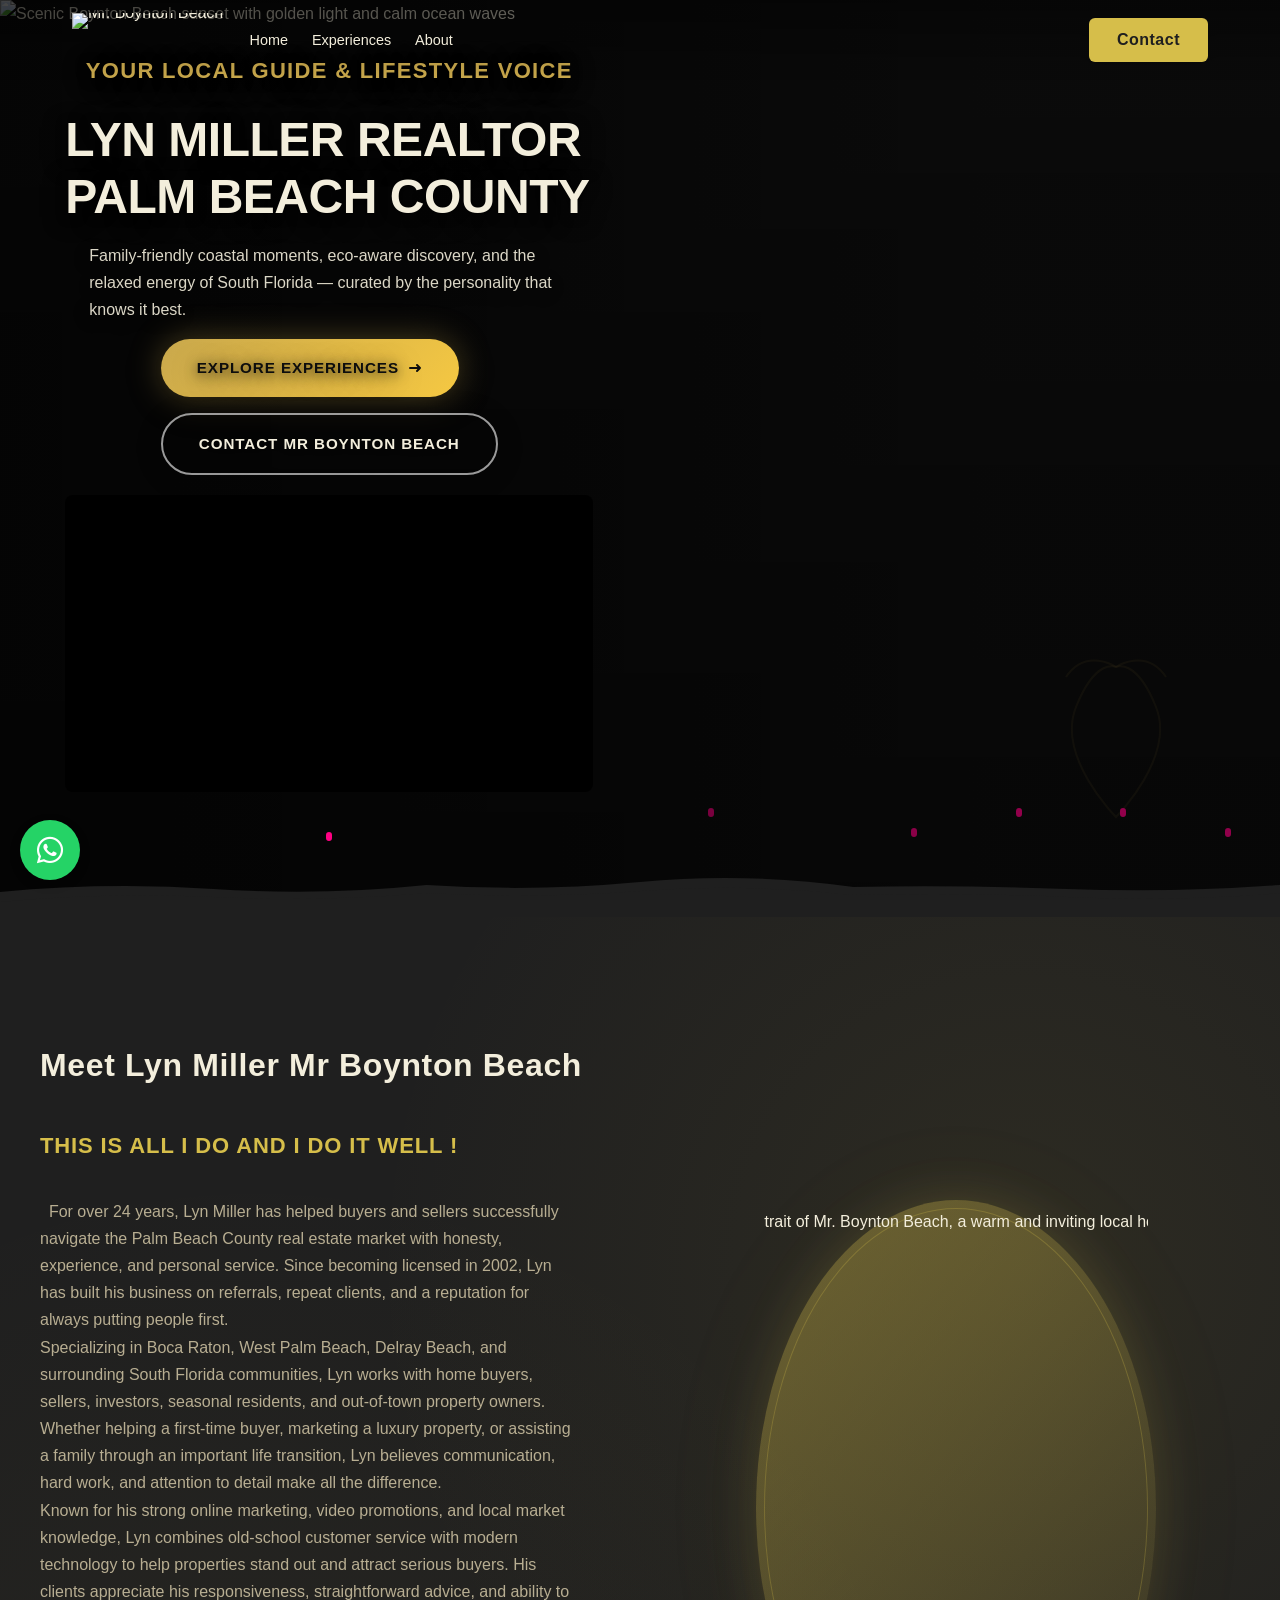
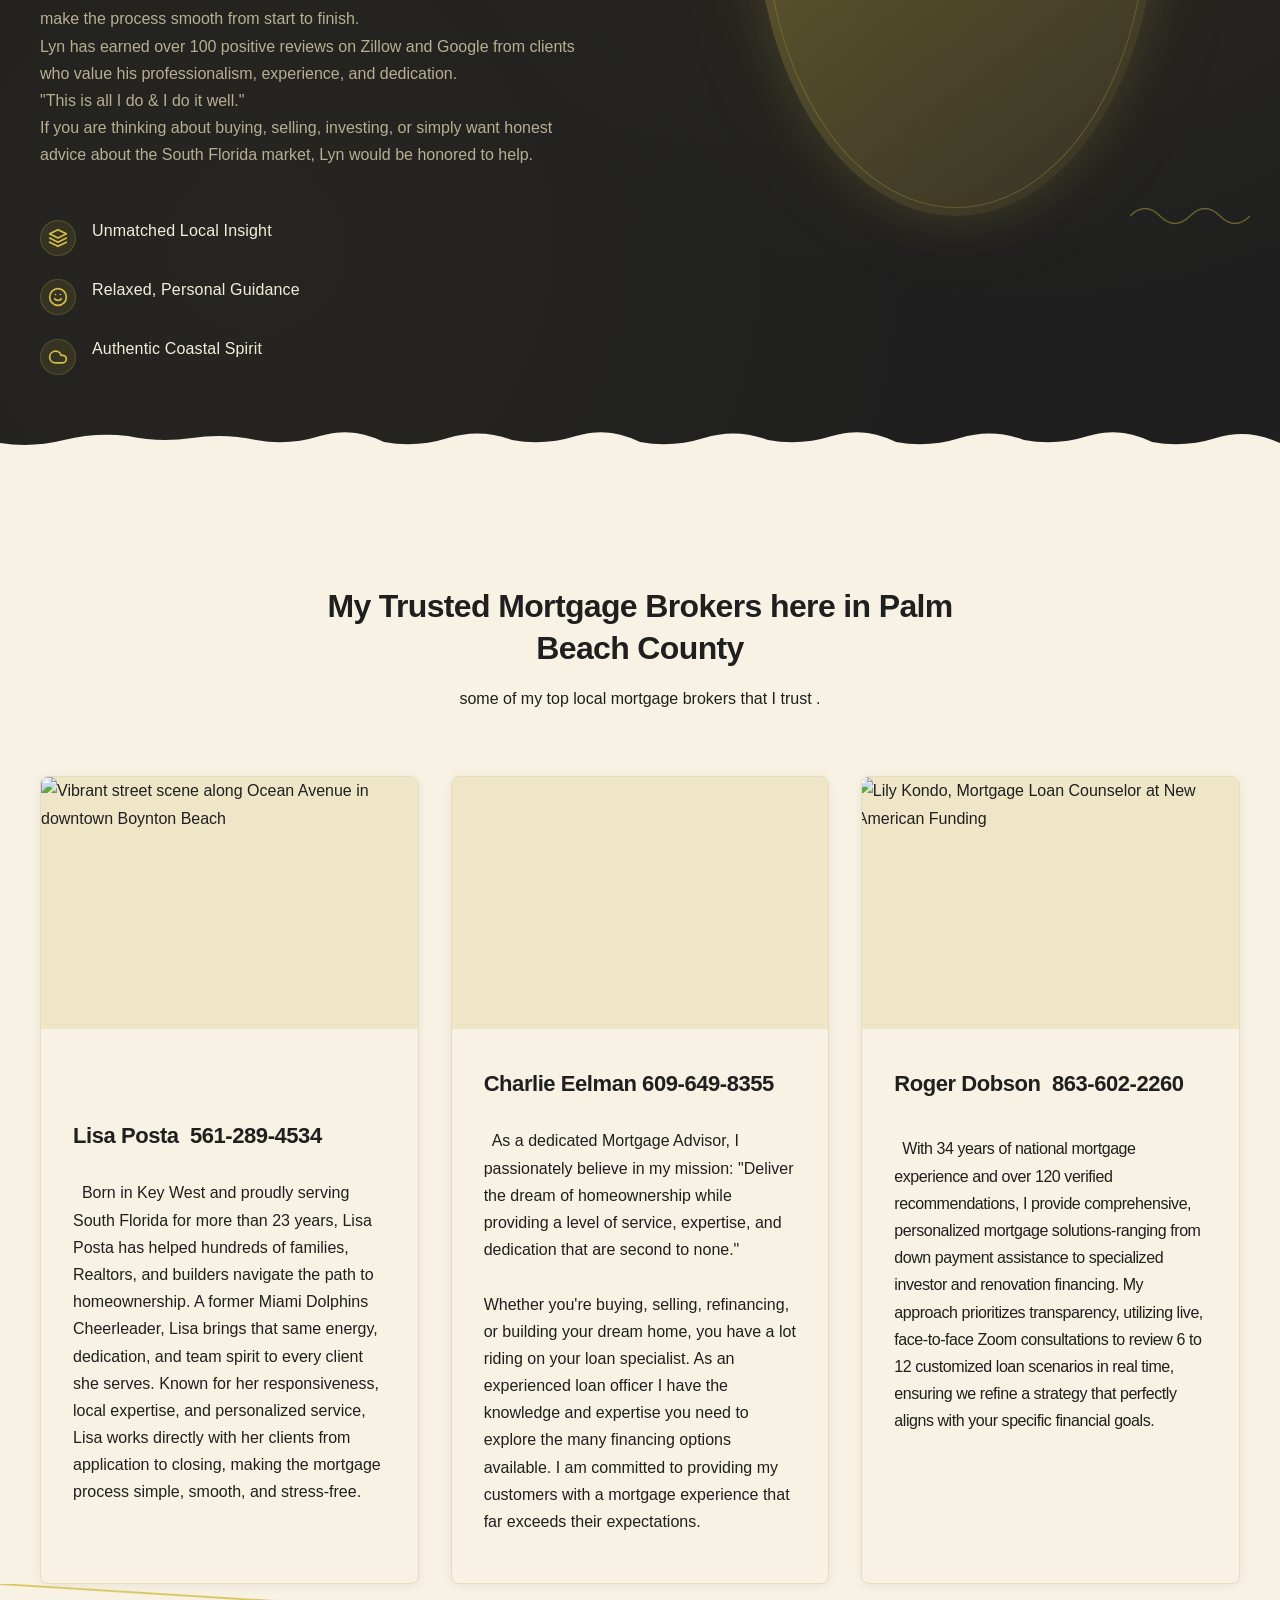
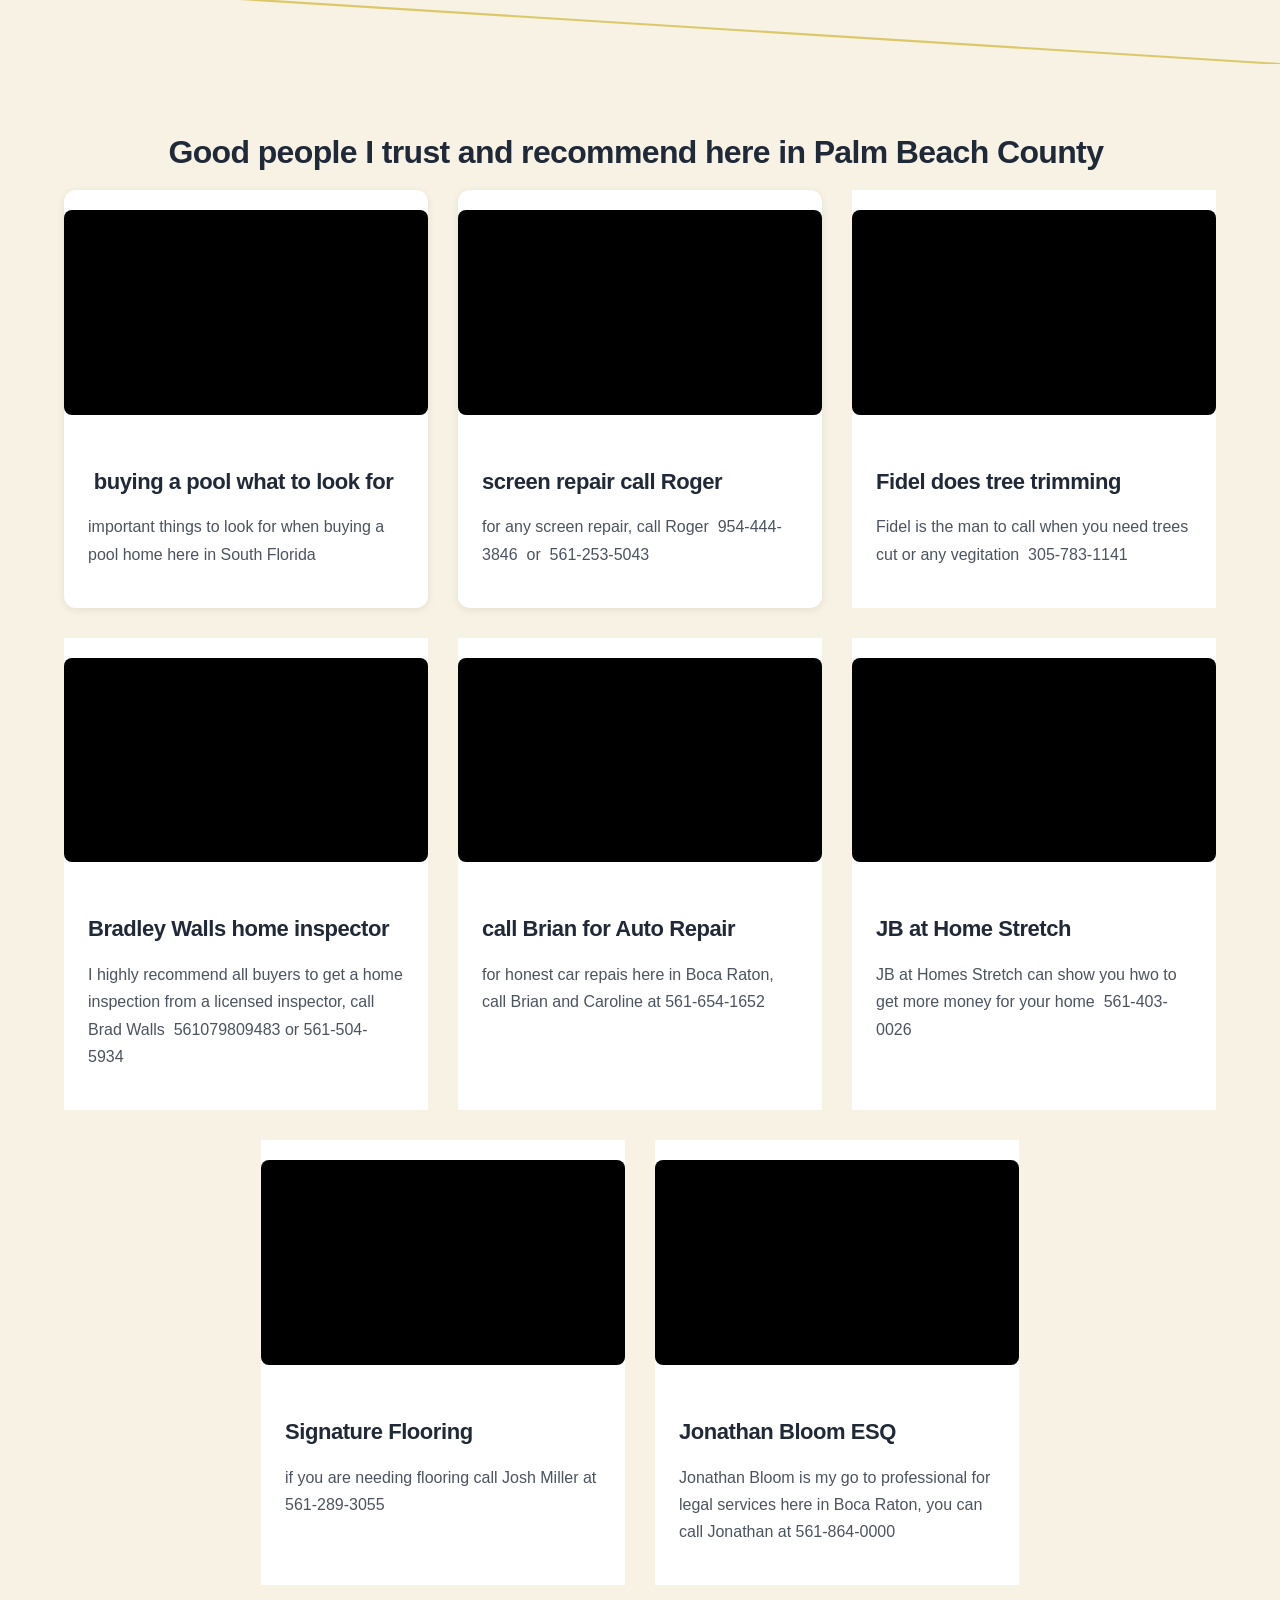
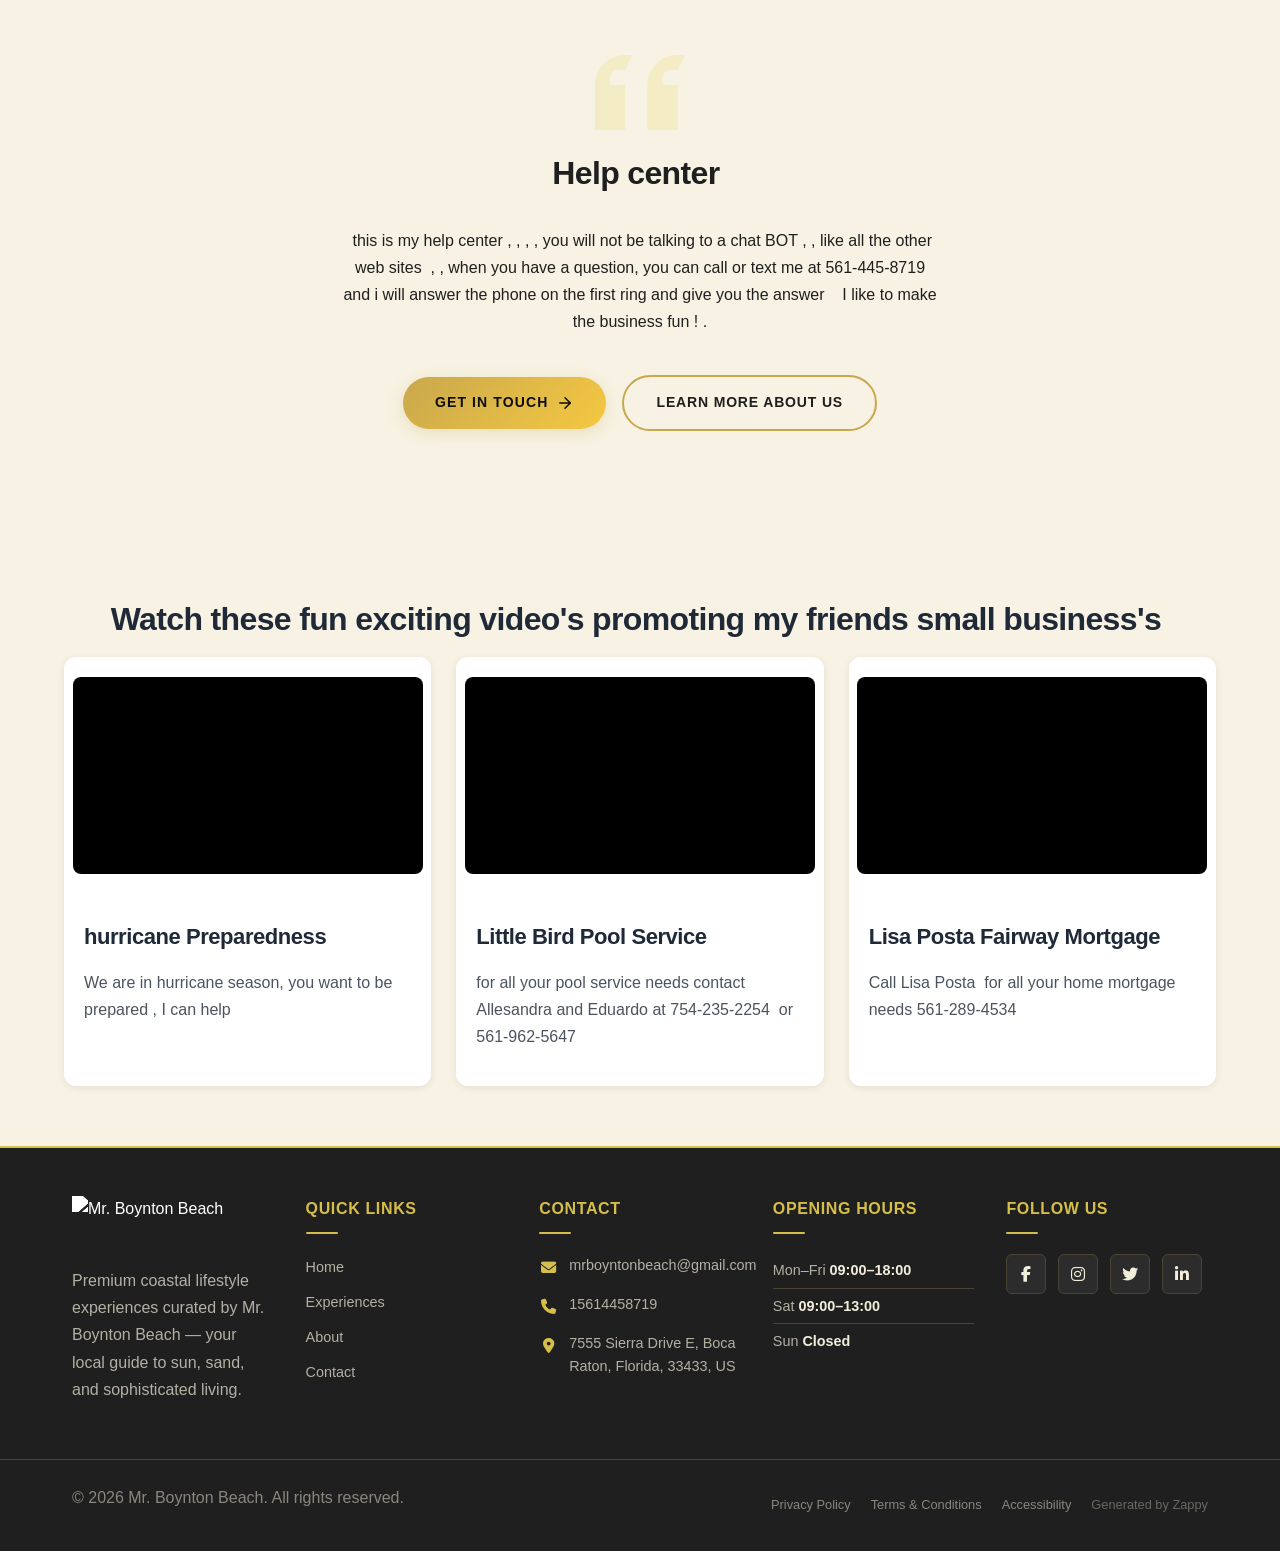
==== commit 0b86a635: "Background sync: Progressive GitHub Sync" ====
--- a/index.html
+++ b/index.html
@@ -899,10 +899,10 @@
   </div>
 
   <!-- Text & CTA Overlay Group -->
-  <div class="home-hero-section__content" data-zappy-align-target="true" style=""><h3 class="home-hero-section__identity-line">Your Local Guide &amp; Lifestyle Voice</h3>
+  <div class="home-hero-section__content" data-zappy-align-target="true" ><h3 class="home-hero-section__identity-line">Your Local Guide &amp; Lifestyle Voice</h3>
     <h1 class="home-hero-section__headline">Lyn Miller realtor palm Beach county</h1>
-    <p class="home-hero-section__description" style="">Family-friendly coastal moments, eco-aware discovery, and the relaxed energy of South Florida — curated by the personality that knows it best.</p>
-    <div class="home-hero-section__ctas" style="">
+    <p class="home-hero-section__description" >Family-friendly coastal moments, eco-aware discovery, and the relaxed energy of South Florida — curated by the personality that knows it best.</p>
+    <div class="home-hero-section__ctas" >
       <a href="#experiences" class="home-hero-section__cta home-hero-section__cta--primary">
         Explore Experiences
         <svg width="16" height="16" viewBox="0 0 16 16" fill="none" xmlns="http://www.w3.org/2000/svg" data-element-type="icon" data-element-id="icon-1782312218765-t0v0e0dr6" data-icon-type="svg" style="cursor: pointer;"><path d="M3 8H13M10 5L13 8L10 11" stroke="currentColor" stroke-width="2" stroke-linecap="round" stroke-linejoin="round"></path></svg>
@@ -911,7 +911,7 @@
         Contact Mr Boynton Beach
       </a>
     </div>
-    <div class="zappy-inserted-element" data-element-type="video" data-video-editable="true" style="max-width: 600px; margin: 20px auto; display: flex; justify-content: center;" data-element-id="element-saved-1782377579020-r42hbyij5"><div data-element-type="video" data-video-editable="true" style="position: relative; width: 100%; max-width: 800px; height: 0px; padding-bottom: 56.25%; background: rgb(0, 0, 0); border-radius: 8px; overflow: hidden;" data-element-id="video-1782379660580-sb9zfozcg"><iframe src="https://www.youtube.com/embed/i6_5mRdlJbQ" style="position: absolute; top: 0; left: 0; width: 100%; height: 100%; border: none; " allow="accelerometer; autoplay; clipboard-write; encrypted-media; gyroscope; picture-in-picture" allowfullscreen="" data-zappy-abs-align="true"></iframe></div></div><div class="zappy-inserted-element" id="zappy-element-1782630688529-2gqommnhw" data-element-id="zappy-element-1782630688529-2gqommnhw" data-element-type="video" data-zappy-newly-inserted="true" style="max-width: 1440px; margin: 20px auto; display: flex; justify-content: center;"><div style="width: 100%; max-width: 600px; display: block; margin-left: auto; margin-right: auto;"><div style="position: relative; width: 100%; max-width: 600px; height: 0px; padding-bottom: 56.25%; background: rgba(255, 0, 131, 0.03); border: 3px solid rgb(255, 0, 131); border-radius: 16px; overflow: hidden;" data-element-type="video" data-element-id="zappy-element-1782630688529-2gqommnhw" id="zappy-element-1782630688529-2gqommnhw"><div style="position: absolute; top: 0; left: 0; width: 100%; height: 100%; display: flex; align-items: center; justify-content: center; text-align: center;"><svg style="width: 120px; height: 120px; display: block;" viewBox="0 0 270 265" fill="none" xmlns="http://www.w3.org/2000/svg"><rect x="2" y="2" width="266" height="261" rx="40" stroke="#FF0083" stroke-width="4"></rect><g clip-path="url(#clip0_201_1806)"><path d="M102.5 91L112.5 82.5L123.5 81.5L175.5 119L182.5 131.5L178.5 142L125.5 180.5L116 183.5L109 181L102 172L102.5 91Z" fill="#FFE8F4"></path><path d="M177.228 117.668L127.264 81.483C121.838 77.496 114.723 76.929 108.729 79.9665C102.636 83.058 99 88.98 99 95.811V168.194C99 175.029 102.641 180.951 108.734 184.038C111.335 185.357 114.089 186.009 116.82 186.009C120.483 186.009 124.105 184.835 127.251 182.526L177.223 146.337L177.237 146.328C181.849 142.944 184.495 137.724 184.495 132C184.495 126.276 181.849 121.056 177.223 117.668H177.228ZM174.582 142.692L124.605 178.886C120.492 181.91 115.322 182.328 110.772 180.024C106.218 177.716 103.504 173.297 103.504 168.194V95.8065C103.504 90.708 106.223 86.289 110.772 83.976C112.703 82.995 114.736 82.5 116.82 82.5C119.587 82.5 122.283 83.4045 124.618 85.1235L174.587 121.308C178.029 123.833 180.005 127.73 180.005 132C180.005 136.271 178.034 140.163 174.587 142.692H174.582Z" fill="#FF0083"></path></g><defs><clipPath id="clip0_201_1806"><rect width="108" height="108" fill="white" transform="translate(81 78)"></rect></clipPath></defs></svg></div></div></div></div></div>
+    <div class="zappy-inserted-element" data-element-type="video" data-video-editable="true" style="width: 100%; max-width: 600px; margin: 20px auto; display: flex; justify-content: center; box-sizing: border-box;" data-element-id="element-saved-1782377579020-r42hbyij5"><div data-element-type="video" data-video-editable="true" style="position: relative; width: 100%; max-width: 800px; height: 0px; padding-bottom: 56.25%; background: rgb(0, 0, 0); border-radius: 8px; overflow: hidden;" data-element-id="video-1782379660580-sb9zfozcg"><iframe src="https://www.youtube.com/embed/i6_5mRdlJbQ" style="position: absolute; top: 0; left: 0; width: 100%; height: 100%; border: none" allow="accelerometer; autoplay; clipboard-write; encrypted-media; gyroscope; picture-in-picture" allowfullscreen="" data-zappy-abs-align="true"></iframe></div></div><div class="zappy-inserted-element" id="zappy-element-1782630688529-2gqommnhw" data-element-id="zappy-element-1782630688529-2gqommnhw" data-element-type="video" data-zappy-newly-inserted="true" style="max-width: 1440px; margin: 20px auto; display: flex; justify-content: center;"><div style="width: 100%; max-width: 600px; display: block; margin-left: auto; margin-right: auto;"><div style="position: relative; width: 100%; max-width: 600px; height: 0px; padding-bottom: 56.25%; background: rgba(255, 0, 131, 0.03); border: 3px solid rgb(255, 0, 131); border-radius: 16px; overflow: hidden;" data-element-type="video" data-element-id="zappy-element-1782630688529-2gqommnhw" id="zappy-element-1782630688529-2gqommnhw"><div style="position: absolute; top: 0; left: 0; width: 100%; height: 100%; display: flex; align-items: center; justify-content: center; text-align: center;"><svg style="width: 120px; height: 120px; display: block;" viewBox="0 0 270 265" fill="none" xmlns="http://www.w3.org/2000/svg"><rect x="2" y="2" width="266" height="261" rx="40" stroke="#FF0083" stroke-width="4"></rect><g clip-path="url(#clip0_201_1806)"><path d="M102.5 91L112.5 82.5L123.5 81.5L175.5 119L182.5 131.5L178.5 142L125.5 180.5L116 183.5L109 181L102 172L102.5 91Z" fill="#FFE8F4"></path><path d="M177.228 117.668L127.264 81.483C121.838 77.496 114.723 76.929 108.729 79.9665C102.636 83.058 99 88.98 99 95.811V168.194C99 175.029 102.641 180.951 108.734 184.038C111.335 185.357 114.089 186.009 116.82 186.009C120.483 186.009 124.105 184.835 127.251 182.526L177.223 146.337L177.237 146.328C181.849 142.944 184.495 137.724 184.495 132C184.495 126.276 181.849 121.056 177.223 117.668H177.228ZM174.582 142.692L124.605 178.886C120.492 181.91 115.322 182.328 110.772 180.024C106.218 177.716 103.504 173.297 103.504 168.194V95.8065C103.504 90.708 106.223 86.289 110.772 83.976C112.703 82.995 114.736 82.5 116.82 82.5C119.587 82.5 122.283 83.4045 124.618 85.1235L174.587 121.308C178.029 123.833 180.005 127.73 180.005 132C180.005 136.271 178.034 140.163 174.587 142.692H174.582Z" fill="#FF0083"></path></g><defs><clipPath id="clip0_201_1806"><rect width="108" height="108" fill="white" transform="translate(81 78)"></rect></clipPath></defs></svg></div></div></div></div></div>
 
   <!-- Bottom Divider Transition -->
   <div class="home-hero-section__divider-wrapper" aria-hidden="true">
@@ -952,9 +952,9 @@
   <div class="home-intro-section__container">
     <!-- Text Column -->
     <div class="home-intro-section__content">
-      <h2 class="home-intro-section__heading" style="">Meet Lyn Miller Mr Boynton Beach</h2>
-      <h3 class="home-intro-section__subheading" style="">this is all I do and I do it well !&nbsp;</h3>
-      <p class="home-intro-section__paragraph" style="">&nbsp; For over 24 years, Lyn Miller has helped buyers and sellers successfully navigate the Palm Beach County real estate market with honesty, experience, and personal service. Since becoming licensed in 2002, Lyn has built his business on referrals, repeat clients, and a reputation for always putting people first.<br>Specializing in Boca Raton, West Palm Beach, Delray Beach, and surrounding South Florida communities, Lyn works with home buyers, sellers, investors, seasonal residents, and out-of-town property owners. Whether helping a first-time buyer, marketing a luxury property, or assisting a family through an important life transition, Lyn believes communication, hard work, and attention to detail make all the difference.<br>Known for his strong online marketing, video promotions, and local market knowledge, Lyn combines old-school customer service with modern technology to help properties stand out and attract serious buyers. His clients appreciate his responsiveness, straightforward advice, and ability to make the process smooth from start to finish.<br>Lyn has earned over 100 positive reviews on Zillow and Google from clients who value his professionalism, experience, and dedication.<br>"This is all I do &amp; I do it well."<br>If you are thinking about buying, selling, investing, or simply want honest advice about the South Florida market, Lyn would be honored to help.&nbsp;&nbsp;</p>
+      <h2 class="home-intro-section__heading" >Meet Lyn Miller Mr Boynton Beach</h2>
+      <h3 class="home-intro-section__subheading" >this is all I do and I do it well !&nbsp;</h3>
+      <p class="home-intro-section__paragraph" >&nbsp; For over 24 years, Lyn Miller has helped buyers and sellers successfully navigate the Palm Beach County real estate market with honesty, experience, and personal service. Since becoming licensed in 2002, Lyn has built his business on referrals, repeat clients, and a reputation for always putting people first.<br>Specializing in Boca Raton, West Palm Beach, Delray Beach, and surrounding South Florida communities, Lyn works with home buyers, sellers, investors, seasonal residents, and out-of-town property owners. Whether helping a first-time buyer, marketing a luxury property, or assisting a family through an important life transition, Lyn believes communication, hard work, and attention to detail make all the difference.<br>Known for his strong online marketing, video promotions, and local market knowledge, Lyn combines old-school customer service with modern technology to help properties stand out and attract serious buyers. His clients appreciate his responsiveness, straightforward advice, and ability to make the process smooth from start to finish.<br>Lyn has earned over 100 positive reviews on Zillow and Google from clients who value his professionalism, experience, and dedication.<br>"This is all I do &amp; I do it well."<br>If you are thinking about buying, selling, investing, or simply want honest advice about the South Florida market, Lyn would be honored to help.&nbsp;&nbsp;</p>
       
       
       <!-- Value Points -->
@@ -1003,16 +1003,16 @@
 <section data-band-index="2" class="home-features-section" data-layout-spec="Home-features" id="home-features-section">
   <div class="home-features-section__container">
     <div class="home-features-section__title-area">
-      <h2 class="home-features-section__heading" style="">My Trusted Mortgage Brokers here in Palm Beach County</h2>
+      <h2 class="home-features-section__heading" >My Trusted Mortgage Brokers here in Palm Beach County</h2>
       <p class="home-features-section__subtitle" style="color: rgb(31, 31, 31) !important;">some of my top local mortgage brokers that I trust .</p>
     </div>
     <div class="home-features-section__card-grid zappy-preserve-css-grid" id="zappy-auto-grid-1780951969504-0fips7" data-zappy-auto-grid="true" data-original-item-width="379" data-original-gap="32px" style="display: grid; --zappy-grid-cols: repeat(3, minmax(0, 1fr)); grid-template-columns: repeat(3, minmax(0, 1fr)); align-items: stretch !important;" data-zappy-explicit-columns="true">
-      <article class="home-features-section__card" data-grid-item-index="0" style="">
+      <article class="home-features-section__card" data-grid-item-index="0" >
         <figure class="home-features-section__card-media">
           <a data-zappy-click-action="link" href="file:///C:/Users/lynm1/Downloads/Charlie%20Eelman5366%20-%20reduced%20size%20(2).pdf" target="_blank" rel="noopener noreferrer" style="text-decoration: none; color: inherit; display: contents;"><div data-zappy-zoom-wrapper="true" data-element-id="img-1780951969478-oame7bsg0" data-element-type="image" data-zappy-zoom-wrapper-width="377px" data-zappy-zoom-wrapper-height="251px" data-zappy-zoom-wrapper-width-mode="px" data-zappy-zoom-wrapper-align="center" style="position: relative !important; overflow: hidden !important; width: 377px !important; max-width: 100% !important; margin-left: auto !important; margin-right: auto !important; height: 251px !important; display: block !important; cursor: pointer;" data-zappy-zoom-clip="true" data-zappy-wrapper-margins-applied="true" data-zappy-card-slot-fill="1" data-zappy-click-action="link"><img decoding="async" data-placeholder="home-features-image-3" data-context="A vibrant street scene along Ocean Avenue in downtown Boynton Beach, with outdoor cafe seating, palm trees, and locals walking, golden hour light, lifestyle editorial style" width="600" height="400" src="/assets/image-1781796317694-qb859g.webp?v=1781796319977" alt="Vibrant street scene along Ocean Avenue in downtown Boynton Beach" data-element-type="image" data-element-id="img-1781619140631-qv8cw0tyu" style="display: block !important; object-position: 50% 50% !important; object-fit: cover !important; margin: 0px !important; left: 0% !important; top: -0.0351095% !important; width: 100% !important; height: 100.07% !important; max-width: none !important; max-height: none !important; position: absolute !important;" data-zappy-zoom="1" data-zappy-original-width="377.07501220703125" data-zappy-original-height="251.375" data-zappy-object-position="50% 50%" data-zappy-click-action="link"></div></a>
         </figure>
         <div class="home-features-section__card-body">
-          <h3 class="home-features-section__card-title" style=""><p style=""></p><p style=""></p></h3><h3 style="">Lisa Posta&nbsp; 561-289-4534&nbsp;</h3><p style="">&nbsp; Born in Key West and proudly serving South Florida for more than 23 years, Lisa Posta has helped hundreds of families, Realtors, and builders navigate the path to homeownership. A former Miami Dolphins Cheerleader, Lisa brings that same energy, dedication, and team spirit to every client she serves. Known for her responsiveness, local expertise, and personalized service, Lisa works directly with her clients from application to closing, making the mortgage process simple, smooth, and stress-free.&nbsp; &nbsp;</p>
+          <h3 class="home-features-section__card-title" ><p ></p><p ></p></h3><h3 >Lisa Posta&nbsp; 561-289-4534&nbsp;</h3><p >&nbsp; Born in Key West and proudly serving South Florida for more than 23 years, Lisa Posta has helped hundreds of families, Realtors, and builders navigate the path to homeownership. A former Miami Dolphins Cheerleader, Lisa brings that same energy, dedication, and team spirit to every client she serves. Known for her responsiveness, local expertise, and personalized service, Lisa works directly with her clients from application to closing, making the mortgage process simple, smooth, and stress-free.&nbsp; &nbsp;</p>
           
         </div>
       </article><article class="home-features-section__card" data-grid-item-index="1">
@@ -1020,16 +1020,16 @@
           <input type="checkbox" id="zappy-lightbox-toggle-img-1780951969478-5ib5g86np" class="zappy-lightbox-toggle" data-zappy-image-lightbox="true"><label class="zappy-lightbox-trigger" for="zappy-lightbox-toggle-img-1780951969478-5ib5g86np" data-zappy-image-lightbox="true"><div data-zappy-zoom-wrapper="true" data-element-id="img-1780951969478-5ib5g86np" data-element-type="image" data-zappy-zoom-wrapper-width="377px" data-zappy-zoom-wrapper-height="252px" data-zappy-zoom-wrapper-width-mode="grid-responsive" data-zappy-zoom-wrapper-align="center" style="cursor: pointer; position: relative !important; overflow: hidden !important; width: 100% !important; max-width: 100% !important; margin-left: auto !important; margin-right: auto !important; height: 252px !important; display: block !important; padding-bottom: 66.9031% !important;" data-zappy-zoom-clip="true" data-zappy-wrapper-margins-applied="true" data-zappy-card-slot-fill="1" data-zappy-zoom-aspect-ratio="0.669031" data-zappy-click-action="expand"><img decoding="async" data-placeholder="home-features-image-1" data-context="A happy multi-generational family enjoying a sunny beach day in Boynton Beach, Florida, with golden sand, turquoise water, and a colorful beach umbrella, warm natural light, magazine editorial style" width="600" height="400" src="/assets/image-1781788269388-f9w4hq.webp?v=1781788271736" alt="Family enjoying a sunny beach day in Boynton Beach" data-element-type="image" data-element-id="img-1780951969478-5ib5g86np" style="object-position: 50% 33% !important; display: block !important; object-fit: cover !important; margin: 0px !important; left: -5% !important; top: -53.3613% !important; width: 110% !important; height: 261.701% !important; max-width: none !important; max-height: none !important; position: absolute !important;" data-zappy-zoom="1.1" data-zappy-original-width="377.0625" data-zappy-original-height="251.6875" data-zappy-object-position="50% 33%" data-zappy-click-action="expand"></div></label>
         </figure>
         <div class="home-features-section__card-body">
-          <h3 class="home-features-section__card-title" style="">Charlie Eelman 609-649-8355</h3>
+          <h3 class="home-features-section__card-title" >Charlie Eelman 609-649-8355</h3>
           <p class="home-features-section__card-text" style="color: rgb(31, 31, 31) !important;">&nbsp; As a dedicated Mortgage Advisor, I passionately believe in my mission: "Deliver the dream of homeownership while providing a level of service, expertise, and dedication that are second to none."<br><br>Whether you're buying, selling, refinancing, or building your dream home, you have a lot riding on your loan specialist. As an experienced loan officer I have the knowledge and expertise you need to explore the many financing options available. I am committed to providing my customers with a mortgage experience that far exceeds their expectations.&nbsp;&nbsp;</p>
         </div>
       </article>
-      <article class="home-features-section__card" data-grid-item-index="2" style="">
+      <article class="home-features-section__card" data-grid-item-index="2" >
         <figure class="home-features-section__card-media">
           <div data-zappy-zoom-wrapper="true" data-element-id="img-1780951969478-67v75zvva" data-element-type="image" data-zappy-zoom-wrapper-width="377px" data-zappy-zoom-wrapper-height="252px" data-zappy-zoom-wrapper-width-mode="px" data-zappy-zoom-wrapper-align="center" style="position: relative !important; overflow: hidden !important; width: 377px !important; max-width: 100% !important; margin-left: auto !important; margin-right: auto !important; height: 252px !important; display: block !important;" data-zappy-zoom-clip="true" data-zappy-wrapper-margins-applied="true" data-zappy-card-slot-fill="1"><img decoding="async" data-placeholder="home-features-image-2" data-context="A serene boardwalk through lush mangroves at Green Cay Nature Center in Boynton Beach, with a great blue heron wading in the water, soft morning light, nature photography style" width="600" height="400" src="/assets/image-1781788148091-bc01lg.webp?v=1781788150519" alt="Lily Kondo, Mortgage Loan Counselor at New American Funding" data-element-type="image" data-element-id="img-1780951969478-67v75zvva" style="object-position: 61% 0% !important; display: block !important; object-fit: cover !important; margin: 0px !important; left: -1.46827% !important; top: 0% !important; width: 102.407% !important; height: 175.248% !important; max-width: none !important; max-height: none !important; position: absolute !important;" data-zappy-zoom="1.02407" data-zappy-original-width="377.0625" data-zappy-original-height="251.6875" data-zappy-object-position="61% 0%"></div>
         </figure>
         <div class="home-features-section__card-body">
-          <h3 class="home-features-section__card-title" style="">
+          <h3 class="home-features-section__card-title" >
 
 
 
@@ -1047,7 +1047,7 @@
 
 
 Roger Dobson&nbsp; 863-602-2260</h3>
-          <h3 style=""><p style="">&nbsp; With 34 years of national mortgage experience and over 120 verified recommendations, I provide comprehensive, personalized mortgage solutions-ranging from down payment assistance to specialized investor and renovation financing. My approach prioritizes transparency, utilizing live, face-to-face Zoom consultations to review 6 to 12 customized loan scenarios in real time, ensuring we refine a strategy that perfectly aligns with your specific financial goals.</p></h3>
+          <h3 ><p >&nbsp; With 34 years of national mortgage experience and over 120 verified recommendations, I provide comprehensive, personalized mortgage solutions-ranging from down payment assistance to specialized investor and renovation financing. My approach prioritizes transparency, utilizing live, face-to-face Zoom consultations to review 6 to 12 customized loan scenarios in real time, ensuring we refine a strategy that perfectly aligns with your specific financial goals.</p></h3>
         </div>
       </article>
       
@@ -1074,7 +1074,7 @@
     <div style="background: white; border-radius: 12px; overflow: hidden; box-shadow: 0 2px 8px rgba(0,0,0,0.08);" data-grid-item-index="0">
       <div class="zappy-inserted-element" id="zappy-element-1782307355596-uce6jw8l8" data-element-id="zappy-element-1782307355596-uce6jw8l8" data-element-type="video" data-zappy-newly-inserted="true" style="margin-top: 20px; margin-bottom: 20px; display: flex; justify-content: center; cursor: pointer; text-align: center;" data-video-editable="true">
       <div style="width: 100%; max-width: 500px; display: block; margin-left: auto; margin-right: auto;">
-        <div class="video-placeholder" style="position: relative; width: 100%; max-width: 800px; height: 0px; padding-bottom: 56.25%; background: rgb(0, 0, 0); border-radius: 8px; overflow: hidden;" data-element-type="video" data-element-id="zappy-element-1782307355596-uce6jw8l8" data-placeholder="video-placeholder" id="zappy-element-1782307355596-uce6jw8l8-inner" data-video-editable="true"><iframe src="https://www.youtube.com/embed/I87FSR5PTEA" style="position: absolute; top: 0; left: 0; width: 100%; height: 100%; border: none; " allow="accelerometer; autoplay; clipboard-write; encrypted-media; gyroscope; picture-in-picture" allowfullscreen=""></iframe></div>
+        <div class="video-placeholder" style="position: relative; width: 100%; max-width: 800px; height: 0px; padding-bottom: 56.25%; background: rgb(0, 0, 0); border-radius: 8px; overflow: hidden;" data-element-type="video" data-element-id="zappy-element-1782307355596-uce6jw8l8" data-placeholder="video-placeholder" id="zappy-element-1782307355596-uce6jw8l8-inner" data-video-editable="true"><iframe src="https://www.youtube.com/embed/I87FSR5PTEA" style="position: absolute; top: 0; left: 0; width: 100%; height: 100%; border: none" allow="accelerometer; autoplay; clipboard-write; encrypted-media; gyroscope; picture-in-picture" allowfullscreen=""></iframe></div>
       </div>
     </div>
       <div style="padding: 24px;">
@@ -1085,7 +1085,7 @@
     <div style="background: white; border-radius: 12px; overflow: hidden; box-shadow: 0 2px 8px rgba(0,0,0,0.08);" data-grid-item-index="1">
       <div class="zappy-inserted-element" id="zappy-element-1782307355596-mefejxhku" data-element-id="zappy-element-1782307355596-mefejxhku" data-element-type="video" data-zappy-newly-inserted="true" style="margin-top: 20px; margin-bottom: 20px; display: flex; justify-content: center; cursor: pointer; text-align: center;" data-video-editable="true">
       <div style="width: 100%; max-width: 500px; display: block; margin-left: auto; margin-right: auto;">
-        <div class="video-placeholder" style="position: relative; width: 100%; max-width: 800px; height: 0px; padding-bottom: 56.25%; background: rgb(0, 0, 0); border-radius: 8px; overflow: hidden;" data-element-type="video" data-element-id="zappy-element-1782307355596-mefejxhku" data-placeholder="video-placeholder" id="zappy-element-1782307355596-mefejxhku-inner" data-video-editable="true"><iframe src="https://www.youtube.com/embed/1VhodWeHY6Y" style="position: absolute; top: 0; left: 0; width: 100%; height: 100%; border: none; " allow="accelerometer; autoplay; clipboard-write; encrypted-media; gyroscope; picture-in-picture" allowfullscreen=""></iframe></div>
+        <div class="video-placeholder" style="position: relative; width: 100%; max-width: 800px; height: 0px; padding-bottom: 56.25%; background: rgb(0, 0, 0); border-radius: 8px; overflow: hidden;" data-element-type="video" data-element-id="zappy-element-1782307355596-mefejxhku" data-placeholder="video-placeholder" id="zappy-element-1782307355596-mefejxhku-inner" data-video-editable="true"><iframe src="https://www.youtube.com/embed/1VhodWeHY6Y" style="position: absolute; top: 0; left: 0; width: 100%; height: 100%; border: none" allow="accelerometer; autoplay; clipboard-write; encrypted-media; gyroscope; picture-in-picture" allowfullscreen=""></iframe></div>
       </div>
     </div>
       <div style="padding: 24px;">
@@ -1093,40 +1093,40 @@
         <p style="font-size: 16px; line-height: 1.6; color: rgb(31, 41, 55); opacity: 0.8;">for any screen repair, call Roger&nbsp; 954-444-3846&nbsp; or&nbsp; 561-253-5043</p>
       </div>
     </div><div style="background-color: rgb(255, 255, 255) !important; grid-area: auto !important;" data-grid-item-index="2">
-      <div class="zappy-inserted-element" id="zappy-element-1782307355596-mefejxhku-add-1782307360336-zuudl6-add-1782307361529-tyf8h1-add-1782307363297-haqq0i-add-1782309945770-pli76j" data-element-id="new-grid-video-1782309945770-0-rx9y9s7my" data-element-type="video" data-zappy-newly-inserted="true" style="position: relative; width: 100%; max-width: 800px; height: 0px; padding-bottom: 56.25%; background: rgb(0, 0, 0); border-radius: 8px; overflow: hidden; margin: 20px auto; display: block;" data-video-editable="true" data-placeholder="video-placeholder"><iframe src="https://www.youtube.com/embed/TkWbCXjsByg" style="position: absolute; top: 0; left: 0; width: 100%; height: 100%; border: none; " allow="accelerometer; autoplay; clipboard-write; encrypted-media; gyroscope; picture-in-picture" allowfullscreen=""></iframe></div>
+      <div class="zappy-inserted-element" id="zappy-element-1782307355596-mefejxhku-add-1782307360336-zuudl6-add-1782307361529-tyf8h1-add-1782307363297-haqq0i-add-1782309945770-pli76j" data-element-id="new-grid-video-1782309945770-0-rx9y9s7my" data-element-type="video" data-zappy-newly-inserted="true" style="position: relative; width: 100%; max-width: 800px; height: 0px; padding-bottom: 56.25%; background: rgb(0, 0, 0); border-radius: 8px; overflow: hidden; margin: 20px auto; display: block;" data-video-editable="true" data-placeholder="video-placeholder"><iframe src="https://www.youtube.com/embed/TkWbCXjsByg" style="position: absolute; top: 0; left: 0; width: 100%; height: 100%; border: none" allow="accelerometer; autoplay; clipboard-write; encrypted-media; gyroscope; picture-in-picture" allowfullscreen=""></iframe></div>
       <div style="padding: 24px;">
-        <h3 style="font-size: 22px; font-weight: 600; color: rgb(31, 41, 55); margin-bottom: 12px; cursor: text;">Fidel does tree trimming&nbsp;</h3>
-        <p style="font-size: 16px; line-height: 1.6; color: rgb(31, 41, 55); opacity: 0.8; cursor: text;">Fidel is the man to call when you need trees cut or any vegitation&nbsp; 305-783-1141</p>
+        <h3 style="font-size: 22px; font-weight: 600; color: rgb(31, 41, 55); margin-bottom: 12px; ">Fidel does tree trimming&nbsp;</h3>
+        <p style="font-size: 16px; line-height: 1.6; color: rgb(31, 41, 55); opacity: 0.8; ">Fidel is the man to call when you need trees cut or any vegitation&nbsp; 305-783-1141</p>
       </div>
     </div><div style="background-color: rgb(255, 255, 255) !important; grid-area: auto !important;" data-grid-item-index="3">
-      <div class="zappy-inserted-element" id="zappy-element-1782307355596-mefejxhku-add-1782307360336-zuudl6-add-1782307361529-tyf8h1-add-1782307363297-haqq0i-add-1782309945770-pli76j-add-1782309945797-pgvaoq" data-element-id="new-grid-video-1782309945798-0-jj7pknyql" data-element-type="video" data-zappy-newly-inserted="true" style="position: relative; width: 100%; max-width: 800px; height: 0px; padding-bottom: 56.25%; background: rgb(0, 0, 0); border-radius: 8px; overflow: hidden; margin: 20px auto; display: block;" data-video-editable="true" data-placeholder="video-placeholder"><iframe src="https://www.youtube.com/embed/RLAPNS3ZJoU" style="position: absolute; top: 0; left: 0; width: 100%; height: 100%; border: none; " allow="accelerometer; autoplay; clipboard-write; encrypted-media; gyroscope; picture-in-picture" allowfullscreen=""></iframe></div>
+      <div class="zappy-inserted-element" id="zappy-element-1782307355596-mefejxhku-add-1782307360336-zuudl6-add-1782307361529-tyf8h1-add-1782307363297-haqq0i-add-1782309945770-pli76j-add-1782309945797-pgvaoq" data-element-id="new-grid-video-1782309945798-0-jj7pknyql" data-element-type="video" data-zappy-newly-inserted="true" style="position: relative; width: 100%; max-width: 800px; height: 0px; padding-bottom: 56.25%; background: rgb(0, 0, 0); border-radius: 8px; overflow: hidden; margin: 20px auto; display: block;" data-video-editable="true" data-placeholder="video-placeholder"><iframe src="https://www.youtube.com/embed/RLAPNS3ZJoU" style="position: absolute; top: 0; left: 0; width: 100%; height: 100%; border: none" allow="accelerometer; autoplay; clipboard-write; encrypted-media; gyroscope; picture-in-picture" allowfullscreen=""></iframe></div>
       <div style="padding: 24px;">
-        <h3 style="font-size: 22px; font-weight: 600; color: rgb(31, 41, 55); margin-bottom: 12px; cursor: text;">Bradley Walls home inspector</h3>
-        <p style="font-size: 16px; line-height: 1.6; color: rgb(31, 41, 55); opacity: 0.8; cursor: text;">I highly recommend all buyers to get a home inspection from a licensed inspector, call Brad Walls&nbsp; 561079809483 or 561-504-5934&nbsp;</p>
+        <h3 style="font-size: 22px; font-weight: 600; color: rgb(31, 41, 55); margin-bottom: 12px; ">Bradley Walls home inspector</h3>
+        <p style="font-size: 16px; line-height: 1.6; color: rgb(31, 41, 55); opacity: 0.8; ">I highly recommend all buyers to get a home inspection from a licensed inspector, call Brad Walls&nbsp; 561079809483 or 561-504-5934&nbsp;</p>
       </div>
     </div><div style="background-color: rgb(255, 255, 255) !important; grid-area: auto !important;" data-grid-item-index="4">
-      <div class="zappy-inserted-element" id="zappy-element-1782307355596-mefejxhku-add-1782307360336-zuudl6-add-1782307361529-tyf8h1-add-1782307363297-haqq0i-add-1782309945770-pli76j-add-1782309945797-pgvaoq-add-1782310150554-ax7eie" data-element-id="new-grid-video-1782310150554-0-1frgx089n" data-element-type="video" data-zappy-newly-inserted="true" style="position: relative; width: 100%; max-width: 800px; height: 0px; padding-bottom: 56.25%; background: rgb(0, 0, 0); border-radius: 8px; overflow: hidden; margin: 20px auto; display: block;" data-video-editable="true" data-placeholder="video-placeholder"><iframe src="https://www.youtube.com/embed/-jEZlAR5Zec" style="position: absolute; top: 0; left: 0; width: 100%; height: 100%; border: none; " allow="accelerometer; autoplay; clipboard-write; encrypted-media; gyroscope; picture-in-picture" allowfullscreen=""></iframe></div>
+      <div class="zappy-inserted-element" id="zappy-element-1782307355596-mefejxhku-add-1782307360336-zuudl6-add-1782307361529-tyf8h1-add-1782307363297-haqq0i-add-1782309945770-pli76j-add-1782309945797-pgvaoq-add-1782310150554-ax7eie" data-element-id="new-grid-video-1782310150554-0-1frgx089n" data-element-type="video" data-zappy-newly-inserted="true" style="position: relative; width: 100%; max-width: 800px; height: 0px; padding-bottom: 56.25%; background: rgb(0, 0, 0); border-radius: 8px; overflow: hidden; margin: 20px auto; display: block;" data-video-editable="true" data-placeholder="video-placeholder"><iframe src="https://www.youtube.com/embed/-jEZlAR5Zec" style="position: absolute; top: 0; left: 0; width: 100%; height: 100%; border: none" allow="accelerometer; autoplay; clipboard-write; encrypted-media; gyroscope; picture-in-picture" allowfullscreen=""></iframe></div>
       <div style="padding: 24px;">
-        <h3 style="font-size: 22px; font-weight: 600; color: rgb(31, 41, 55); margin-bottom: 12px; cursor: text;">call Brian for Auto Repair&nbsp;</h3>
-        <p style="font-size: 16px; line-height: 1.6; color: rgb(31, 41, 55); opacity: 0.8; cursor: text;">for honest car repais here in Boca Raton, call Brian and Caroline at 561-654-1652&nbsp;</p>
+        <h3 style="font-size: 22px; font-weight: 600; color: rgb(31, 41, 55); margin-bottom: 12px; ">call Brian for Auto Repair&nbsp;</h3>
+        <p style="font-size: 16px; line-height: 1.6; color: rgb(31, 41, 55); opacity: 0.8; ">for honest car repais here in Boca Raton, call Brian and Caroline at 561-654-1652&nbsp;</p>
       </div>
     </div><div style="background-color: rgb(255, 255, 255) !important; grid-area: auto !important;" data-grid-item-index="5">
-      <div class="zappy-inserted-element" id="[base64]" data-element-id="new-grid-video-1782310207175-0-apegubiyh" data-element-type="video" data-zappy-newly-inserted="true" style="position: relative; width: 100%; max-width: 800px; height: 0px; padding-bottom: 56.25%; background: rgb(0, 0, 0); border-radius: 8px; overflow: hidden; margin: 20px auto; display: block;" data-video-editable="true" data-placeholder="video-placeholder"><iframe src="https://www.youtube.com/embed/awDO-IVwJZQ" style="position: absolute; top: 0; left: 0; width: 100%; height: 100%; border: none; " allow="accelerometer; autoplay; clipboard-write; encrypted-media; gyroscope; picture-in-picture" allowfullscreen=""></iframe></div>
+      <div class="zappy-inserted-element" id="[base64]" data-element-id="new-grid-video-1782310207175-0-apegubiyh" data-element-type="video" data-zappy-newly-inserted="true" style="position: relative; width: 100%; max-width: 800px; height: 0px; padding-bottom: 56.25%; background: rgb(0, 0, 0); border-radius: 8px; overflow: hidden; margin: 20px auto; display: block;" data-video-editable="true" data-placeholder="video-placeholder"><iframe src="https://www.youtube.com/embed/awDO-IVwJZQ" style="position: absolute; top: 0; left: 0; width: 100%; height: 100%; border: none" allow="accelerometer; autoplay; clipboard-write; encrypted-media; gyroscope; picture-in-picture" allowfullscreen=""></iframe></div>
       <div style="padding: 24px;">
-        <h3 style="font-size: 22px; font-weight: 600; color: rgb(31, 41, 55); margin-bottom: 12px; cursor: text;">JB at Home Stretch&nbsp;</h3>
-        <p style="font-size: 16px; line-height: 1.6; color: rgb(31, 41, 55); opacity: 0.8; cursor: text;">JB at Homes Stretch can show you hwo to get more money for your home&nbsp; 561-403-0026&nbsp;</p>
+        <h3 style="font-size: 22px; font-weight: 600; color: rgb(31, 41, 55); margin-bottom: 12px; ">JB at Home Stretch&nbsp;</h3>
+        <p style="font-size: 16px; line-height: 1.6; color: rgb(31, 41, 55); opacity: 0.8; ">JB at Homes Stretch can show you hwo to get more money for your home&nbsp; 561-403-0026&nbsp;</p>
       </div>
     </div><div style="background-color: rgb(255, 255, 255) !important; grid-area: auto !important;" data-grid-item-index="6">
-      <div class="zappy-inserted-element" id="[base64]" data-element-id="new-grid-video-1782314670666-0-s16es9mdj" data-element-type="video" data-zappy-newly-inserted="true" style="position: relative; width: 100%; max-width: 800px; height: 0px; padding-bottom: 56.25%; background: rgb(0, 0, 0); border-radius: 8px; overflow: hidden; margin: 20px auto; display: block;" data-video-editable="true" data-placeholder="video-placeholder"><iframe src="https://www.youtube.com/embed/Yejbo255bzY" style="position: absolute; top: 0; left: 0; width: 100%; height: 100%; border: none; " allow="accelerometer; autoplay; clipboard-write; encrypted-media; gyroscope; picture-in-picture" allowfullscreen=""></iframe></div>
+      <div class="zappy-inserted-element" id="[base64]" data-element-id="new-grid-video-1782314670666-0-s16es9mdj" data-element-type="video" data-zappy-newly-inserted="true" style="position: relative; width: 100%; max-width: 800px; height: 0px; padding-bottom: 56.25%; background: rgb(0, 0, 0); border-radius: 8px; overflow: hidden; margin: 20px auto; display: block;" data-video-editable="true" data-placeholder="video-placeholder"><iframe src="https://www.youtube.com/embed/Yejbo255bzY" style="position: absolute; top: 0; left: 0; width: 100%; height: 100%; border: none" allow="accelerometer; autoplay; clipboard-write; encrypted-media; gyroscope; picture-in-picture" allowfullscreen=""></iframe></div>
       <div style="padding: 24px;">
-        <h3 style="font-size: 22px; font-weight: 600; color: rgb(31, 41, 55); margin-bottom: 12px; cursor: text;">Signature Flooring&nbsp;</h3>
-        <p style="font-size: 16px; line-height: 1.6; color: rgb(31, 41, 55); opacity: 0.8; cursor: text;">if you are needing flooring call Josh Miller at 561-289-3055</p>
+        <h3 style="font-size: 22px; font-weight: 600; color: rgb(31, 41, 55); margin-bottom: 12px; ">Signature Flooring&nbsp;</h3>
+        <p style="font-size: 16px; line-height: 1.6; color: rgb(31, 41, 55); opacity: 0.8; ">if you are needing flooring call Josh Miller at 561-289-3055</p>
       </div>
     </div><div style="background-color: rgb(255, 255, 255) !important; grid-area: auto !important;" data-grid-item-index="7">
-      <div class="zappy-inserted-element" id="[base64]" data-element-id="new-grid-video-1782314808986-0-o1blajote" data-element-type="video" data-zappy-newly-inserted="true" style="position: relative; width: 100%; max-width: 800px; height: 0px; padding-bottom: 56.25%; background: rgb(0, 0, 0); border-radius: 8px; overflow: hidden; margin: 20px auto; display: block;" data-video-editable="true" data-placeholder="video-placeholder"><iframe src="https://www.youtube.com/embed/72natVrkAcs" style="position: absolute; top: 0; left: 0; width: 100%; height: 100%; border: none; " allow="accelerometer; autoplay; clipboard-write; encrypted-media; gyroscope; picture-in-picture" allowfullscreen=""></iframe></div>
+      <div class="zappy-inserted-element" id="[base64]" data-element-id="new-grid-video-1782314808986-0-o1blajote" data-element-type="video" data-zappy-newly-inserted="true" style="position: relative; width: 100%; max-width: 800px; height: 0px; padding-bottom: 56.25%; background: rgb(0, 0, 0); border-radius: 8px; overflow: hidden; margin: 20px auto; display: block;" data-video-editable="true" data-placeholder="video-placeholder"><iframe src="https://www.youtube.com/embed/72natVrkAcs" style="position: absolute; top: 0; left: 0; width: 100%; height: 100%; border: none" allow="accelerometer; autoplay; clipboard-write; encrypted-media; gyroscope; picture-in-picture" allowfullscreen=""></iframe></div>
       <div style="padding: 24px;">
-        <h3 style="font-size: 22px; font-weight: 600; color: rgb(31, 41, 55); margin-bottom: 12px; cursor: text;">Jonathan Bloom ESQ&nbsp;</h3>
-        <p style="font-size: 16px; line-height: 1.6; color: rgb(31, 41, 55); opacity: 0.8; cursor: text;">Jonathan Bloom is my go to professional for legal services here in Boca Raton, you can call Jonathan at 561-864-0000&nbsp;</p>
+        <h3 style="font-size: 22px; font-weight: 600; color: rgb(31, 41, 55); margin-bottom: 12px; ">Jonathan Bloom ESQ&nbsp;</h3>
+        <p style="font-size: 16px; line-height: 1.6; color: rgb(31, 41, 55); opacity: 0.8; ">Jonathan Bloom is my go to professional for legal services here in Boca Raton, you can call Jonathan at 561-864-0000&nbsp;</p>
       </div>
     </div>
   </div>
@@ -1152,7 +1152,7 @@
   </div>
 
   <div class="home-cta-section__container">
-    <h2 class="home-cta-section__heading" style="">Help center&nbsp;</h2>
+    <h2 class="home-cta-section__heading" >Help center&nbsp;</h2>
     <p class="home-cta-section__text" style="color: rgb(31, 31, 31) !important;">&nbsp;this is my help center , , , , you will not be talking to a chat BOT , , like all the other web sites&nbsp; , , when you have a question, you can call or text me at 561-445-8719 and i will answer the phone on the first ring and give you the answer&nbsp; &nbsp; I like to make the business fun ! .</p>
     
     <div class="home-cta-section__actions">
@@ -1177,7 +1177,7 @@
     <div style="background: white; border-radius: 12px; overflow: hidden; box-shadow: 0 2px 8px rgba(0,0,0,0.08);" data-grid-item-index="0">
       <div class="zappy-inserted-element" id="zappy-element-1780950707989-9cq1h9rzq" data-element-id="zappy-element-1780950707989-9cq1h9rzq" data-element-type="video" data-zappy-newly-inserted="true" style="margin-top: 20px; margin-bottom: 20px; display: flex; justify-content: center; cursor: pointer; text-align: center;" data-video-editable="true">
       <div style="width: 100%; max-width: 350px; display: block; margin-left: auto; margin-right: auto;">
-        <div class="video-placeholder" style="position: relative; width: 100%; max-width: 800px; height: 0px; padding-bottom: 56.25%; background: rgb(0, 0, 0); border-radius: 8px; overflow: hidden;" data-element-type="video" data-element-id="zappy-element-1780950707989-9cq1h9rzq" data-placeholder="video-placeholder" id="zappy-element-1780950707989-9cq1h9rzq-inner" data-video-editable="true"><iframe src="https://www.youtube.com/embed/hKCLiIaxzOw" style="position: absolute; top: 0; left: 0; width: 100%; height: 100%; border: none; " allow="accelerometer; autoplay; clipboard-write; encrypted-media; gyroscope; picture-in-picture" allowfullscreen=""></iframe></div>
+        <div class="video-placeholder" style="position: relative; width: 100%; max-width: 800px; height: 0px; padding-bottom: 56.25%; background: rgb(0, 0, 0); border-radius: 8px; overflow: hidden;" data-element-type="video" data-element-id="zappy-element-1780950707989-9cq1h9rzq" data-placeholder="video-placeholder" id="zappy-element-1780950707989-9cq1h9rzq-inner" data-video-editable="true"><iframe src="https://www.youtube.com/embed/hKCLiIaxzOw" style="position: absolute; top: 0; left: 0; width: 100%; height: 100%; border: none" allow="accelerometer; autoplay; clipboard-write; encrypted-media; gyroscope; picture-in-picture" allowfullscreen=""></iframe></div>
       </div>
     </div>
       <div style="padding: 20px;">
@@ -1188,7 +1188,7 @@
     <div style="background: white; border-radius: 12px; overflow: hidden; box-shadow: 0 2px 8px rgba(0,0,0,0.08);" data-grid-item-index="1">
       <div class="zappy-inserted-element" id="zappy-element-1780950707989-szfo23fpw" data-element-id="zappy-element-1780950707989-szfo23fpw" data-element-type="video" data-zappy-newly-inserted="true" style="margin-top: 20px; margin-bottom: 20px; display: flex; justify-content: center; cursor: pointer; text-align: center;" data-video-editable="true">
       <div style="width: 100%; max-width: 350px; display: block; margin-left: auto; margin-right: auto;">
-        <div class="video-placeholder" style="position: relative; width: 100%; max-width: 800px; height: 0px; padding-bottom: 56.25%; background: rgb(0, 0, 0); border-radius: 8px; overflow: hidden;" data-element-type="video" data-element-id="zappy-element-1780950707989-szfo23fpw" data-placeholder="video-placeholder" id="zappy-element-1780950707989-szfo23fpw-inner" data-video-editable="true"><iframe src="https://www.youtube.com/embed/8t62VPgqTfE" style="position: absolute; top: 0; left: 0; width: 100%; height: 100%; border: none; " allow="accelerometer; autoplay; clipboard-write; encrypted-media; gyroscope; picture-in-picture" allowfullscreen=""></iframe></div>
+        <div class="video-placeholder" style="position: relative; width: 100%; max-width: 800px; height: 0px; padding-bottom: 56.25%; background: rgb(0, 0, 0); border-radius: 8px; overflow: hidden;" data-element-type="video" data-element-id="zappy-element-1780950707989-szfo23fpw" data-placeholder="video-placeholder" id="zappy-element-1780950707989-szfo23fpw-inner" data-video-editable="true"><iframe src="https://www.youtube.com/embed/8t62VPgqTfE" style="position: absolute; top: 0; left: 0; width: 100%; height: 100%; border: none" allow="accelerometer; autoplay; clipboard-write; encrypted-media; gyroscope; picture-in-picture" allowfullscreen=""></iframe></div>
       </div>
     </div>
       <div style="padding: 20px;">
@@ -1199,7 +1199,7 @@
     <div style="background: white; border-radius: 12px; overflow: hidden; box-shadow: 0 2px 8px rgba(0,0,0,0.08);" data-grid-item-index="2">
       <div class="zappy-inserted-element" id="zappy-element-1780950707989-whuzwifik" data-element-id="zappy-element-1780950707989-whuzwifik" data-element-type="video" data-zappy-newly-inserted="true" style="margin-top: 20px; margin-bottom: 20px; display: flex; justify-content: center; cursor: pointer; text-align: center;" data-video-editable="true">
       <div style="width: 100%; max-width: 350px; display: block; margin-left: auto; margin-right: auto;">
-        <div class="video-placeholder" style="position: relative; width: 100%; max-width: 800px; height: 0px; padding-bottom: 56.25%; background: rgb(0, 0, 0); border-radius: 8px; overflow: hidden;" data-element-type="video" data-element-id="zappy-element-1780950707989-whuzwifik" data-placeholder="video-placeholder" id="zappy-element-1780950707989-whuzwifik-inner" data-video-editable="true"><iframe src="https://www.youtube.com/embed/b_X4fqUltfc" style="position: absolute; top: 0; left: 0; width: 100%; height: 100%; border: none; " allow="accelerometer; autoplay; clipboard-write; encrypted-media; gyroscope; picture-in-picture" allowfullscreen=""></iframe></div>
+        <div class="video-placeholder" style="position: relative; width: 100%; max-width: 800px; height: 0px; padding-bottom: 56.25%; background: rgb(0, 0, 0); border-radius: 8px; overflow: hidden;" data-element-type="video" data-element-id="zappy-element-1780950707989-whuzwifik" data-placeholder="video-placeholder" id="zappy-element-1780950707989-whuzwifik-inner" data-video-editable="true"><iframe src="https://www.youtube.com/embed/b_X4fqUltfc" style="position: absolute; top: 0; left: 0; width: 100%; height: 100%; border: none" allow="accelerometer; autoplay; clipboard-write; encrypted-media; gyroscope; picture-in-picture" allowfullscreen=""></iframe></div>
       </div>
     </div>
       <div style="padding: 20px;">
--- a/styles.css
+++ b/styles.css
@@ -0,0 +1,7235 @@
+
+
+/* Self-hosted fonts (Inter + Rubik for multi-language support) */
+
+/* Inter font (English / LTR languages) */
+@font-face {
+  font-family: 'Inter';
+  font-style: normal;
+  font-weight: 400;
+  font-display: swap;
+  src: url('assets/fonts/Inter-Regular.woff2') format('woff2');
+}
+
+@font-face {
+  font-family: 'Inter';
+  font-style: normal;
+  font-weight: 500;
+  font-display: swap;
+  src: url('assets/fonts/Inter-Medium.woff2') format('woff2');
+}
+
+@font-face {
+  font-family: 'Inter';
+  font-style: normal;
+  font-weight: 600;
+  font-display: swap;
+  src: url('assets/fonts/Inter-SemiBold.woff2') format('woff2');
+}
+
+@font-face {
+  font-family: 'Inter';
+  font-style: normal;
+  font-weight: 700;
+  font-display: swap;
+  src: url('assets/fonts/Inter-Bold.woff2') format('woff2');
+}
+
+/* Rubik font (Hebrew / RTL languages) */
+@font-face {
+  font-family: 'Rubik';
+  font-style: normal;
+  font-weight: 400;
+  font-display: swap;
+  src: url('assets/fonts/Rubik-Regular.woff2') format('woff2');
+}
+
+@font-face {
+  font-family: 'Rubik';
+  font-style: normal;
+  font-weight: 500;
+  font-display: swap;
+  src: url('assets/fonts/Rubik-Medium.woff2') format('woff2');
+}
+
+@font-face {
+  font-family: 'Rubik';
+  font-style: normal;
+  font-weight: 600;
+  font-display: swap;
+  src: url('assets/fonts/Rubik-SemiBold.woff2') format('woff2');
+}
+
+@font-face {
+  font-family: 'Rubik';
+  font-style: normal;
+  font-weight: 700;
+  font-display: swap;
+  src: url('assets/fonts/Rubik-Bold.woff2') format('woff2');
+}
+:root {
+--primary: #D6BE4A;
+  --secondary: #EFE6C8;
+  --accent: #E7D56B;
+  --bg-light: #F7F2E3;
+  --bg-dark: #1F1F1F;
+  --text-dark: #1F1F1F;
+  --text-light: #F3EEDC;
+  --text-muted: #B8AE92;
+  --border-light: #E6DDBF;
+  --border-dark: #4A4433;
+  --nav-bg: transparent;
+  --nav-text: #F3EEDC;
+  --nav-text-hover: #E7D56B;
+  --radius-sm: 4px;
+  --radius-card: 8px;
+  --radius-btn: 6px;
+  --radius-img: 8px;
+  --radius-badge: 999px;
+  --radius-input: 6px;
+  --shadow-subtle: 0 1px 3px rgba(0,0,0,0.03);
+  --shadow-card: 0 2px 12px rgba(0,0,0,0.06);
+  --shadow-elevated: 0 8px 30px rgba(0,0,0,0.09);
+  --shadow-btn-hover: 0 4px 15px rgba(0,0,0,0.072);
+  --spacing-section: 100px;
+  --spacing-section-mobile: 60px;
+  --spacing-card-padding: 32px;
+  --spacing-card-gap: 32px;
+  --spacing-element-gap: 16px;
+  --transition-default: all 0.3s ease;
+  --transition-hover: all 0.3s ease;
+  --nav-overlay-opacity: 0.35;
+}
+
+*, *::before, *::after {
+  box-sizing: border-box;
+  margin: 0;
+  padding: 0;
+}
+
+html {
+  font-size: 16px !important;
+  -webkit-text-size-adjust: 100%;
+  -moz-text-size-adjust: 100%;
+  text-size-adjust: 100%;
+  scroll-behavior: smooth;
+}
+
+body {
+  font-size: 16px !important;
+  line-height: 1.7 !important;
+  font-family: 'Inter', sans-serif;
+  color: var(--text-dark);
+  background-color: var(--bg-light);
+  -webkit-font-smoothing: antialiased;
+  -moz-osx-font-smoothing: grayscale;
+  text-rendering: optimizeLegibility;
+  min-height: 100vh;
+}
+
+img, picture, video, canvas, svg {
+  display: block;
+  max-width: 100%;
+  height: auto;
+}
+
+input, button, textarea, select {
+  font: inherit;
+  color: inherit;
+}
+
+button {
+  cursor: pointer;
+  border: none;
+  background: none;
+}
+
+ul, ol {
+  list-style: none;
+}
+
+a {
+  color: var(--accent, var(--primary));
+  text-decoration: none;
+  transition: var(--transition-default);
+}
+
+a:hover {
+  color: var(--primary);
+  text-decoration: underline;
+}
+
+.site-footer a {
+  color: inherit;
+}
+
+h1, h2, h3, h4, h5, h6 {
+  font-family: 'Inter', sans-serif;
+  color: var(--text-dark);
+  letter-spacing: -0.02em;
+}
+
+h1 {
+  font-size: 48px !important;
+  font-weight: 700 !important;
+  line-height: 1.2 !important;
+  margin-bottom: 1rem !important;
+  margin-top: 0.5rem !important;
+}
+
+h2 {
+  font-size: 32px !important;
+  font-weight: 600 !important;
+  line-height: 1.3 !important;
+  margin-bottom: 1rem !important;
+  margin-top: 0.5rem !important;
+}
+
+h3 {
+  font-size: 22px !important;
+  font-weight: 600 !important;
+  line-height: 1.4 !important;
+  margin-bottom: 1rem !important;
+  margin-top: 0.5rem !important;
+}
+
+p {
+  font-size: 16px !important;
+  font-weight: 400 !important;
+  line-height: 1.7 !important;
+  margin-bottom: 1rem !important;
+}
+
+small, .small-text {
+  font-size: 14px !important;
+  font-weight: 400 !important;
+  line-height: 1.6 !important;
+}
+
+@media (max-width: 1024px) {
+  h1 { font-size: 36px !important; }
+  h2 { font-size: 28px !important; }
+  h3 { font-size: 20px !important; }
+  p  { font-size: 15px !important; }
+}
+
+@media (max-width: 768px) {
+  h1 {
+    font-size: 28px !important;
+    margin-bottom: 1rem !important;
+    margin-top: 0.5rem !important;
+  }
+  h2 {
+    font-size: 22px !important;
+    margin-bottom: 1rem !important;
+    margin-top: 0.5rem !important;
+  }
+  h3 {
+    font-size: 18px !important;
+    margin-bottom: 1rem !important;
+    margin-top: 0.5rem !important;
+  }
+  p  { font-size: 14px !important; }
+}
+
+.container {
+  max-width: 1200px;
+  margin: 0 auto;
+  padding: 0 20px;
+  width: 100%;
+}
+
+.btn {
+  display: inline-flex;
+  align-items: center;
+  justify-content: center;
+  border-radius: var(--radius-btn);
+  padding: 14px 28px;
+  font-weight: 600;
+  text-transform: none;
+  transition: var(--transition-hover);
+  cursor: pointer;
+  border: 2px solid transparent;
+  font-family: 'Inter', sans-serif;
+  font-size: 16px;
+  line-height: 1.4;
+  text-decoration: none;
+  gap: 8px;
+}
+
+.btn:hover {
+  box-shadow: var(--shadow-btn-hover);
+  text-decoration: none;
+}
+
+.btn-primary {
+  background-color: var(--primary);
+  color: var(--text-dark);
+  border-color: var(--primary);
+}
+
+.btn-primary:hover {
+  background-color: var(--accent);
+  border-color: var(--accent);
+  color: var(--text-dark);
+}
+
+.btn-secondary {
+  background-color: transparent;
+  color: var(--primary);
+  border-color: var(--primary);
+}
+
+.btn-secondary:hover {
+  background-color: var(--primary);
+  color: var(--text-dark);
+}
+
+.whatsapp-float {
+  position: fixed;
+  bottom: 20px;
+  width: 60px;
+  height: 60px;
+  background: #25D366;
+  color: white;
+  border-radius: 50%;
+  display: flex;
+  align-items: center;
+  justify-content: center;
+  font-size: 30px;
+  z-index: 999;
+  box-shadow: 0 4px 12px rgba(0,0,0,0.15);
+  text-decoration: none;
+  transition: transform 0.3s, box-shadow 0.3s;
+}
+
+html[dir="rtl"] .whatsapp-float {
+  right: 20px;
+  left: auto;
+}
+
+html[dir="ltr"] .whatsapp-float,
+html:not([dir]) .whatsapp-float {
+  left: 20px;
+  right: auto;
+}
+
+.whatsapp-float:hover {
+  transform: scale(1.1);
+  box-shadow: 0 6px 20px rgba(0,0,0,0.2);
+  text-decoration: none;
+  color: white;
+}
+
+@media (max-width: 768px) {
+  .container {
+    padding: 0 16px;
+  }
+  
+  .btn {
+    padding: 12px 24px;
+    font-size: 15px;
+  }
+  
+  .whatsapp-float {
+    width: 50px;
+    height: 50px;
+    font-size: 26px;
+    bottom: 16px;
+  }
+  
+  html[dir="rtl"] .whatsapp-float {
+    right: 16px;
+  }
+  
+  html[dir="ltr"] .whatsapp-float,
+  html:not([dir]) .whatsapp-float {
+    left: 16px;
+  }
+}
+
+/* Navbar Styles */
+:root {
+  --primary: #D6BE4A;
+  --secondary: #EFE6C8;
+  --accent: #E7D56B;
+  --bg-light: #F7F2E3;
+  --bg-dark: #1F1F1F;
+  --text-dark: #1F1F1F;
+  --text-light: #F3EEDC;
+  --text-muted: #B8AE92;
+  --border-light: #E6DDBF;
+  --border-dark: #4A4433;
+  --nav-bg: transparent;
+  --nav-text: #F3EEDC;
+  --nav-text-hover: #E7D56B;
+}
+
+* {
+  box-sizing: border-box;
+  margin: 0;
+  padding: 0;
+}
+
+.navbar {
+  position: fixed;
+  top: 0;
+  left: 0;
+  width: 100%;
+  background: var(--nav-bg);
+  z-index: 1000;
+  display: flex;
+  align-items: center;
+  justify-content: space-between;
+  padding: 0 2rem;
+  height: 80px;
+  backdrop-filter: blur(6px);
+  /* subtle glassmorphism for luxury feel */
+}
+
+.nav-container {
+  display: flex;
+  align-items: center;
+  justify-content: space-between;
+  width: 100%;
+  max-width: 1200px;
+  margin: 0 auto;
+  gap: 2rem;
+}
+
+/* Brand / Logo */
+.nav-brand {
+  flex-shrink: 0;
+}
+
+.logo-link {
+  display: block;
+  text-decoration: none;
+  line-height: 0;
+}
+
+.logo {
+  max-height: 40px;
+  height: auto;
+  display: block;
+}
+
+/* Navigation Menu */
+.nav-menu {
+  display: flex;
+  list-style: none;
+  gap: 2rem;
+  flex: 1;
+  justify-content: center;
+  align-items: center;
+}
+
+.nav-link {
+  color: var(--nav-text);
+  text-decoration: none;
+  font-size: 1rem;
+  font-weight: 500;
+  letter-spacing: 0.5px;
+  transition: color 0.3s ease;
+  position: relative;
+  padding: 0.5rem 0;
+}
+
+.nav-link::after {
+  content: '';
+  position: absolute;
+  bottom: 0;
+  left: 0;
+  width: 0;
+  height: 2px;
+  background: var(--nav-text-hover);
+  transition: width 0.3s ease;
+}
+
+.nav-link:hover {
+  color: var(--nav-text-hover);
+}
+
+.nav-link:hover::after {
+  width: 100%;
+}
+
+/* CTA Button */
+.nav-cta-container {
+  margin-left: auto;
+  flex-shrink: 0;
+}
+
+.nav-cta-btn {
+  display: inline-block;
+  padding: 14px 28px;
+  background: var(--primary);
+  color: var(--text-dark);
+  font-weight: 600;
+  text-transform: none;
+  letter-spacing: 0.5px;
+  border-radius: 6px;
+  text-decoration: none;
+  transition: all 0.3s ease;
+  box-shadow: 0 4px 15px rgba(0, 0, 0, 0.072);
+  white-space: nowrap;
+}
+
+.nav-cta-btn:hover {
+  background: var(--accent);
+  box-shadow: 0 6px 20px rgba(214, 190, 74, 0.3);
+  transform: translateY(-1px);
+}
+
+/* Mobile Toggle & Phone buttons (hidden on desktop) */
+.mobile-toggle,
+.phone-header-btn {
+  display: none;
+  background: none;
+  border: none;
+  cursor: pointer;
+  color: var(--nav-text);
+  align-items: center;
+  justify-content: center;
+  transition: opacity 0.3s ease;
+}
+
+.mobile-toggle:hover,
+.phone-header-btn:hover {
+  color: var(--nav-text-hover);
+}
+
+/* Phone button specific styling */
+.phone-header-btn {
+  width: 40px;
+  height: 40px;
+  border-radius: 50%;
+  border: 1px solid var(--nav-text-hover);
+  background: rgba(255, 255, 255, 0.08);
+}
+
+.phone-header-btn:hover {
+  background: var(--nav-text-hover);
+  color: var(--bg-dark);
+}
+
+/* Mobile Menu */
+@media (max-width: 768px) {
+  .navbar {
+    padding: 0 1rem;
+    height: 70px;
+    backdrop-filter: none;
+    background: rgba(0, 0, 0, 0.7);
+    /* solid fallback for readability */
+  }
+
+  .nav-container {
+    position: static;
+    flex-wrap: wrap;
+  }
+
+  .nav-brand {
+    flex: 0 0 auto;
+  }
+
+  .mobile-toggle,
+  .phone-header-btn {
+    display: flex;
+  }
+
+  .mobile-toggle {
+    order: 1;
+  }
+
+  .phone-header-btn {
+    order: 2;
+  }
+
+  .nav-menu {
+    display: none;
+    position: absolute;
+    top: 100%;
+    left: 0;
+    right: 0;
+    background: rgba(0, 0, 0, 0.9);
+    flex-direction: column;
+    align-items: center;
+    padding: 2rem 1rem;
+    gap: 1.5rem;
+    border-bottom: 2px solid var(--nav-text-hover);
+    z-index: 1001;
+  }
+
+  .navbar.active .nav-menu {
+    display: flex;
+  }
+
+  .navbar.active .hamburger-icon {
+    display: none;
+  }
+
+  .navbar.active .close-icon {
+    display: block;
+  }
+
+  .nav-cta-container {
+    display: none;
+    /* hidden on mobile; phone button serves as contact action */
+  }
+
+  .nav-link {
+    font-size: 1.1rem;
+  }
+}
+:root {
+  --primary: #D6BE4A;
+  --secondary: #EFE6C8;
+  --accent: #E7D56B;
+  --bg-light: #F7F2E3;
+  --bg-dark: #1F1F1F;
+  --text-dark: #1F1F1F;
+  --text-light: #F3EEDC;
+  --text-muted: #B8AE92;
+  --border-light: #E6DDBF;
+  --border-dark: #4A4433;
+  --nav-bg: transparent;
+  --nav-text: #F3EEDC;
+  --nav-text-hover: #E7D56B;
+}
+
+* {
+  box-sizing: border-box;
+  margin: 0;
+  padding: 0;
+}
+
+.navbar {
+  position: fixed;
+  top: 0;
+  left: 0;
+  width: 100%;
+  background: var(--nav-bg);
+  z-index: 1000;
+  display: flex;
+  align-items: center;
+  justify-content: space-between;
+  padding: 0 2rem;
+  height: 80px;
+  backdrop-filter: blur(6px);
+  /* subtle glassmorphism for luxury feel */
+}
+
+.nav-container {
+  display: flex;
+  align-items: center;
+  justify-content: space-between;
+  width: 100%;
+  max-width: 1200px;
+  margin: 0 auto;
+  gap: 2rem;
+}
+
+/* Brand / Logo */
+.nav-brand {
+  flex-shrink: 0;
+}
+
+.logo-link {
+  display: block;
+  text-decoration: none;
+  line-height: 0;
+}
+
+.logo {
+  max-height: 40px;
+  height: auto;
+  display: block;
+}
+
+/* Navigation Menu */
+.nav-menu {
+  display: flex;
+  list-style: none;
+  gap: 2rem;
+  flex: 1;
+  justify-content: center;
+  align-items: center;
+}
+
+.nav-link {
+  color: var(--nav-text);
+  text-decoration: none;
+  font-size: 1rem;
+  font-weight: 500;
+  letter-spacing: 0.5px;
+  transition: color 0.3s ease;
+  position: relative;
+  padding: 0.5rem 0;
+}
+
+.nav-link::after {
+  content: '';
+  position: absolute;
+  bottom: 0;
+  left: 0;
+  width: 0;
+  height: 2px;
+  background: var(--nav-text-hover);
+  transition: width 0.3s ease;
+}
+
+.nav-link:hover {
+  color: var(--nav-text-hover);
+}
+
+.nav-link:hover::after {
+  width: 100%;
+}
+
+/* CTA Button */
+.nav-cta-container {
+  margin-left: auto;
+  flex-shrink: 0;
+}
+
+.nav-cta-btn {
+  display: inline-block;
+  padding: 14px 28px;
+  background: var(--primary);
+  color: var(--text-dark);
+  font-weight: 600;
+  text-transform: none;
+  letter-spacing: 0.5px;
+  border-radius: 6px;
+  text-decoration: none;
+  transition: all 0.3s ease;
+  box-shadow: 0 4px 15px rgba(0, 0, 0, 0.072);
+  white-space: nowrap;
+}
+
+.nav-cta-btn:hover {
+  background: var(--accent);
+  box-shadow: 0 6px 20px rgba(214, 190, 74, 0.3);
+  transform: translateY(-1px);
+}
+
+/* Mobile Toggle & Phone buttons (hidden on desktop) */
+.mobile-toggle,
+.phone-header-btn {
+  display: none;
+  background: none;
+  border: none;
+  cursor: pointer;
+  color: var(--nav-text);
+  align-items: center;
+  justify-content: center;
+  transition: opacity 0.3s ease;
+}
+
+.mobile-toggle:hover,
+.phone-header-btn:hover {
+  color: var(--nav-text-hover);
+}
+
+/* Phone button specific styling */
+.phone-header-btn {
+  width: 40px;
+  height: 40px;
+  border-radius: 50%;
+  border: 1px solid var(--nav-text-hover);
+  background: rgba(255, 255, 255, 0.08);
+}
+
+.phone-header-btn:hover {
+  background: var(--nav-text-hover);
+  color: var(--bg-dark);
+}
+
+/* Mobile Menu */
+@media (max-width: 768px) {
+  .navbar {
+    padding: 0 1rem;
+    height: 70px;
+    backdrop-filter: none;
+    background: rgba(0, 0, 0, 0.7);
+    /* solid fallback for readability */
+  }
+
+  .nav-container {
+    position: static;
+    flex-wrap: wrap;
+  }
+
+  .nav-brand {
+    flex: 0 0 auto;
+  }
+
+  .mobile-toggle,
+  .phone-header-btn {
+    display: flex;
+  }
+
+  .mobile-toggle {
+    order: 1;
+  }
+
+  .phone-header-btn {
+    order: 2;
+  }
+
+  .nav-menu {
+    display: none;
+    position: absolute;
+    top: 100%;
+    left: 0;
+    right: 0;
+    background: rgba(0, 0, 0, 0.9);
+    flex-direction: column;
+    align-items: center;
+    padding: 2rem 1rem;
+    gap: 1.5rem;
+    border-bottom: 2px solid var(--nav-text-hover);
+    z-index: 1001;
+  }
+
+  .navbar.active .nav-menu {
+    display: flex;
+  }
+
+  .navbar.active .hamburger-icon {
+    display: none;
+  }
+
+  .navbar.active .close-icon {
+    display: block;
+  }
+
+  .nav-cta-container {
+    display: none;
+    /* hidden on mobile; phone button serves as contact action */
+  }
+
+  .nav-link {
+    font-size: 1.1rem;
+  }
+}
+
+
+/* ============================================
+   NAVBAR LAYOUT - POST-GENERATION FIXES
+   Structural layout only - colors from Claude
+   ============================================ */
+
+/* Base navbar styles - structural only, colors from AI */
+.navbar {
+  position: sticky;
+  top: 0;
+  width: 100%;
+  z-index: 1000;
+  /* Background color is set by Claude's CSS - don't override */
+  box-shadow: 0 2px 4px rgba(0,0,0,0.1);
+}
+
+/* ============================================
+   DESKTOP LAYOUT (>768px)
+   ============================================ */
+
+/* Nav container - constrains max width and provides padding */
+.nav-container {
+  display: flex;
+  align-items: center;
+  gap: 1rem;
+  position: relative;
+  max-width: 1400px;
+  margin: 0 auto;
+  padding: 1rem 2rem;
+  width: 100%;
+  box-sizing: border-box;
+  min-height: 70px;
+}
+
+/* Logo styling (desktop) — mobile logo stays at 110px/35px, do not adjust */
+.logo {
+  max-height: 40px;
+  max-width: 160px !important;
+  height: auto;
+  width: auto;
+  display: block;
+  object-fit: contain;
+  transition: opacity 0.3s ease;
+}
+
+.logo:hover {
+  opacity: 0.8;
+}
+
+.logo-link {
+  display: inline-flex;
+  align-items: center;
+  text-decoration: none;
+  line-height: 0;
+}
+
+.logo-link:focus {
+  outline: none;
+}
+
+/* Remove browser default dark focus box on mouse-click; preserve for keyboard (:focus-visible). */
+.navbar a:focus:not(:focus-visible),
+.navbar button:focus:not(:focus-visible),
+.nav-menu a:focus:not(:focus-visible) {
+  outline: none;
+}
+.navbar a:focus-visible,
+.navbar button:focus-visible,
+.nav-menu a:focus-visible {
+  outline: 2px solid var(--primary-color, var(--primary, #D6BE4A));
+  outline-offset: 2px;
+}
+
+/* Nav brand container */
+.nav-brand {
+  display: flex;
+  align-items: center;
+  flex-shrink: 0;
+  margin: 0;
+}
+
+/* Navigation menu - positioned adjacent to logo */
+.nav-menu {
+  display: flex;
+  list-style: none;
+  gap: 0.2rem;
+  margin: 0;
+  padding: 0;
+  align-items: center;
+  flex-wrap: nowrap;
+  flex: 1;
+  min-width: 0;
+}
+
+.nav-menu li {
+  margin: 0;
+  padding: 0;
+}
+
+.nav-menu > li > a,
+.nav-menu > .nav-item > a {
+  text-decoration: none;
+  transition: color 0.3s ease;
+  font-weight: 500;
+  font-size: 0.9rem;
+  padding: 0.5rem 0.65rem;
+  white-space: nowrap;
+  color: var(--nav-text, var(--text-light)) !important;
+}
+
+.nav-menu > li > a:hover,
+.nav-menu > .nav-item > a:hover {
+  color: var(--nav-text-hover, var(--secondary)) !important;
+}
+
+/* CTA Container - pushed to end of navbar */
+.nav-cta-container {
+  margin-left: auto;
+  display: flex;
+  align-items: center;
+  align-self: center;
+  height: auto;
+  max-height: none;
+  padding-top: 0;
+  padding-bottom: 0;
+}
+
+.nav-cta-item {
+  list-style: none;
+  margin: 0;
+  padding: 0;
+}
+
+/* Search container inside CTA area — vertically center to match CTA button */
+.nav-cta-container .zappy-search-container {
+  align-self: center;
+}
+.nav-cta-container p {
+  margin: 0 !important;
+}
+
+/* CTA button - prevent stretching to fill navbar height.
+   AI CSS provides colors/gradients/etc - we only constrain sizing.
+   display: inline-flex + max-height: 44px keeps it as a compact pill. */
+.nav-cta-btn {
+  display: inline-flex;
+  align-items: center;
+  align-self: center;
+  height: auto;
+  max-height: 44px;
+  padding-top: 0.5rem;
+  padding-bottom: 0.5rem;
+  white-space: nowrap;
+  box-sizing: border-box;
+  overflow: hidden;
+}
+
+/* ============================================
+   LTR DESKTOP LAYOUT (English, Spanish, French)
+   ============================================ */
+html[dir="ltr"] .nav-container,
+html[lang="en"] .nav-container,
+html[lang="es"] .nav-container,
+html[lang="fr"] .nav-container {
+  justify-content: flex-start;
+}
+
+html[dir="ltr"] .nav-menu,
+html[lang="en"] .nav-menu,
+html[lang="es"] .nav-menu,
+html[lang="fr"] .nav-menu {
+  margin-left: 0;
+  margin-right: 0;
+}
+
+html[dir="ltr"] .nav-cta-container,
+html[lang="en"] .nav-cta-container,
+html[lang="es"] .nav-cta-container,
+html[lang="fr"] .nav-cta-container {
+  margin-left: auto;
+  margin-right: 0;
+}
+
+/* ============================================
+   RTL DESKTOP LAYOUT (Hebrew, Arabic)
+   ============================================ */
+html[dir="rtl"] .nav-container,
+html[lang="he"] .nav-container,
+html[lang="ar"] .nav-container {
+  flex-direction: row-reverse;
+  justify-content: space-between;
+}
+
+/* CTA on the left in RTL */
+html[dir="rtl"] .nav-cta-container,
+html[lang="he"] .nav-cta-container,
+html[lang="ar"] .nav-cta-container {
+  order: -1;
+  margin: 0;
+}
+
+/* Wrapper groups menu and logo together on the right */
+html[dir="rtl"] .nav-right-group,
+html[lang="he"] .nav-right-group,
+html[lang="ar"] .nav-right-group {
+  display: flex;
+  align-items: center;
+  gap: 1rem;
+  order: 1;
+  flex: 1;
+  min-width: 0;
+  flex-direction: row-reverse;
+}
+
+/* Within wrapper: Logo on far right, menu to its left */
+html[dir="rtl"] .nav-right-group .nav-brand,
+html[lang="he"] .nav-right-group .nav-brand,
+html[lang="ar"] .nav-right-group .nav-brand {
+  order: 2;
+}
+
+html[dir="rtl"] .nav-right-group .nav-menu,
+html[lang="he"] .nav-right-group .nav-menu,
+html[lang="ar"] .nav-right-group .nav-menu {
+  order: 1;
+}
+
+/* ============================================
+   DROPDOWN MENUS (Desktop)
+   ============================================ */
+.nav-dropdown {
+  position: relative;
+}
+
+.dropdown-toggle {
+  background: none;
+  border: none;
+  cursor: pointer;
+  font-family: 'Inter', sans-serif;
+  font-size: 0.9rem;
+  font-weight: 500;
+  display: inline-flex;
+  align-items: center;
+  gap: 4px;
+  padding: 0.5rem 0.65rem;
+  color: var(--nav-text, var(--text-light)) !important;
+  transition: color 0.3s ease;
+  white-space: nowrap;
+}
+
+.dropdown-toggle:hover {
+  color: var(--nav-text-hover, var(--secondary)) !important;
+}
+
+.dropdown-arrow {
+  width: 10px;
+  height: 10px;
+  flex-shrink: 0;
+  transition: transform 0.2s ease;
+}
+
+.nav-dropdown:hover .dropdown-arrow,
+.nav-dropdown.open .dropdown-arrow {
+  transform: rotate(180deg);
+}
+
+.nav-dropdown {
+  overflow: visible !important;
+}
+
+.dropdown-menu {
+  display: none;
+  position: absolute;
+  top: calc(100% + 8px);
+  min-width: 220px;
+  background: var(--bg-light, #ffffff);
+  box-shadow: 0 8px 24px rgba(0,0,0,0.15);
+  border-radius: 8px;
+  padding: 8px 0;
+  z-index: 100001;
+  list-style: none;
+  margin: 0;
+}
+
+html[dir="rtl"] .dropdown-menu,
+html[lang="he"] .dropdown-menu,
+html[lang="ar"] .dropdown-menu {
+  right: 0;
+  left: auto;
+}
+
+html[dir="ltr"] .dropdown-menu,
+html:not([dir="rtl"]):not([lang="he"]):not([lang="ar"]) .dropdown-menu {
+  left: 0;
+  right: auto;
+}
+
+@media (min-width: 769px) {
+  .nav-dropdown:hover > .dropdown-menu {
+    display: block;
+  }
+}
+
+.dropdown-menu li {
+  margin: 0;
+  padding: 0;
+}
+
+.dropdown-menu li a {
+  display: block;
+  padding: 10px 20px;
+  text-decoration: none;
+  white-space: nowrap;
+  font-weight: 400;
+  font-size: 0.9em;
+  color: var(--text-dark, #1a1a1a) !important;
+  transition: background 0.2s ease, color 0.2s ease;
+}
+
+.dropdown-menu li a:hover {
+  background: rgba(128,128,128,0.1);
+  color: var(--nav-text-hover, var(--accent, var(--primary))) !important;
+}
+
+/* Desktop: Hide mobile-only elements */
+@media (min-width: 769px) {
+  .mobile-toggle,
+  .phone-header-btn {
+    display: none !important;
+  }
+  
+  /* Hide Contact in nav-menu on desktop (it shows in CTA container instead) */
+  .nav-menu .mobile-contact-link {
+    display: none !important;
+  }
+  
+  /* When .nav-right-group wrapper is absent, the nav-container has 3 direct
+     children (brand, menu, CTA) with space-between. flex:1 makes the menu
+     fill the gap, and justify-content:flex-start pushes items toward the
+     logo side instead of centering them in the available space. */
+  .nav-menu {
+    flex: 1 !important;
+    justify-content: flex-start !important;
+  }
+}
+
+/* ============================================
+   MOBILE RESPONSIVE (≤768px)
+   ============================================ */
+@media (max-width: 768px) {
+  .navbar,
+  nav.navbar {
+    min-height: 70px !important;
+  }
+
+  /* Reset nav-container for mobile */
+  /* CRITICAL: Reset position properties to prevent conflict with AI-generated mobile CSS */
+  /* Some AI generations set .nav-container to position:fixed for slide-out menus, */
+  /* position:relative is needed so .nav-brand (position:absolute) centers within it */
+  .nav-container {
+    padding: 0.75rem 1rem;
+    gap: 0;
+    justify-content: center !important;
+    position: relative !important;
+    top: auto !important;
+    right: auto !important;
+    left: auto !important;
+    height: auto !important;
+    min-height: 70px !important; /* Ensure height for absolutely positioned mobile buttons */
+    width: 100% !important;
+  }
+  
+  /* Show mobile elements - positioned as direct children of navbar */
+  .mobile-toggle {
+    position: absolute;
+    top: 0;
+    bottom: 0;
+    height: 36px !important;
+    margin-top: auto;
+    margin-bottom: auto;
+    transform: none !important;
+    left: 12px; /* LTR default - hamburger on left */
+    right: auto;
+    display: flex !important;
+    align-items: center;
+    justify-content: center;
+    background: none;
+    border: none;
+    cursor: pointer;
+    padding: 6px;
+    z-index: 1001;
+    width: 36px !important;
+    color: var(--nav-text, var(--text-light)) !important;
+    touch-action: manipulation;
+    -webkit-tap-highlight-color: transparent;
+  }
+  
+  .phone-header-btn {
+    position: absolute;
+    top: 0;
+    bottom: 0;
+    height: 36px !important;
+    margin-top: auto;
+    margin-bottom: auto;
+    transform: none !important;
+    right: 12px; /* LTR default - phone on right */
+    left: auto;
+    display: flex !important;
+    align-items: center;
+    justify-content: center;
+    background: none;
+    border: none;
+    cursor: pointer;
+    padding: 6px;
+    z-index: 1001;
+    width: 36px !important;
+    color: var(--nav-text, var(--text-light)) !important;
+    touch-action: manipulation;
+    -webkit-tap-highlight-color: transparent;
+  }
+  
+  /* Ensure logo-link is centered */
+  .logo-link, .nav-brand a {
+    display: flex !important;
+    justify-content: center !important;
+    margin: 0 auto !important;
+  }
+  
+  .mobile-toggle svg,
+  .phone-header-btn svg {
+    width: 24px !important;
+    height: 24px !important;
+    color: inherit !important;
+    fill: none !important;
+    stroke: currentColor !important;
+    stroke-width: 2 !important;
+    transition: opacity 0.3s ease;
+  }
+  
+  .mobile-toggle svg path,
+  .phone-header-btn svg path {
+    stroke: currentColor !important;
+  }
+  
+  .mobile-toggle img,
+  .phone-header-btn img {
+    width: 24px !important;
+    height: 24px !important;
+    /* Filter removed - preserve original image colors */
+    /* ColorContrastService will handle contrast adjustments */
+  }
+  
+  .mobile-toggle:hover svg,
+  .phone-header-btn:hover svg {
+    opacity: 0.8;
+  }
+
+  html[data-zappy-site-type="ecommerce"] .phone-header-btn,
+  body[data-zappy-site-type="ecommerce"] .phone-header-btn,
+  html[data-zappy-site-type="ecommerce"] header .phone-header-btn,
+  html[data-zappy-site-type="ecommerce"] nav .phone-header-btn {
+    display: none !important;
+    visibility: hidden !important;
+    width: 0 !important;
+    height: 0 !important;
+    min-width: 0 !important;
+    overflow: hidden !important;
+  }
+  
+  /* Remove default button styles */
+  .mobile-toggle:focus,
+  .mobile-toggle:active,
+  .phone-header-btn:focus,
+  .phone-header-btn:active {
+    outline: none;
+    border: none;
+    box-shadow: none;
+  }
+  
+  /* Center logo on mobile - applies to both LTR and RTL */
+  /* RTL selectors added for higher specificity to override desktop RTL rules */
+  /* IMPORTANT: Do NOT use margin shorthand (margin: 0 auto) — it resets margin-top
+     which breaks AI centering hacks (top:50% + margin-top:-Npx).
+     Use explicit left/right + transform for robust vertical centering. */
+  .nav-brand,
+  html[dir="rtl"] .nav-brand,
+  html[lang="he"] .nav-brand,
+  html[lang="ar"] .nav-brand,
+  html[dir="rtl"] .nav-right-group .nav-brand,
+  html[lang="he"] .nav-right-group .nav-brand,
+  html[lang="ar"] .nav-right-group .nav-brand {
+    position: absolute !important;
+    left: 50% !important;
+    top: 50% !important;
+    transform: translate(-50%, -50%) !important;
+    margin: 0 !important;
+    text-align: center;
+    order: 0 !important;
+  }
+  
+  /* Mobile logo size: fixed at 35px/110px — do not adjust, especially for e-commerce/catalog sites */
+  .logo {
+    max-height: 35px !important;
+    max-width: 110px !important;
+  }
+  
+  /* Hide RTL wrapper on mobile */
+  .nav-right-group {
+    display: contents !important;
+  }
+  
+  /* Hide CTA container on mobile - Contact will be in hamburger menu */
+  .nav-cta-container {
+    display: none !important;
+  }
+  
+  /* Mobile menu - hidden by default */
+  /* CRITICAL: flex-direction: column must have !important to override any desktop rules */
+  .nav-menu {
+    position: fixed;
+    top: 70px;
+    width: 50%;
+    max-width: 300px;
+    /* Mobile menu is position:fixed so it CANNOT inherit background from navbar.
+       When --nav-bg is transparent (hero-overlay navbars), the menu would be invisible.
+       Always use a solid background derived from the palette. */
+    background-color: var(--bg-dark, #1a1a1a) !important;
+    flex-direction: column !important;
+    gap: 0;
+    padding: 20px 0;
+    box-shadow: 0 4px 12px rgba(0,0,0,0.15);
+    display: none;
+    z-index: 999;
+    margin: 0 !important;
+    /* Align menu items to top, not center */
+    align-items: stretch !important;
+    justify-content: flex-start !important;
+  }
+  
+  .nav-menu.active {
+    display: flex !important;
+    flex-direction: column !important;
+  }
+  
+  .nav-menu li {
+    width: 100%;
+  }
+  
+  /* Show mobile-contact-link in hamburger menu */
+  .nav-menu .mobile-contact-link {
+    display: block !important;
+  }
+  
+  /* LTR mobile menu text alignment - left aligned */
+  html[dir="ltr"] .nav-menu a,
+  html:not([dir="rtl"]):not([lang="he"]):not([lang="ar"]) .nav-menu a {
+    text-align: left !important;
+  }
+  
+  .nav-menu a {
+    display: block;
+    padding: 15px 30px;
+    width: 100%;
+    font-weight: 500;
+  }
+  
+  /* Mobile dropdown menus */
+  .nav-dropdown {
+    position: static;
+  }
+  
+  .dropdown-toggle {
+    display: flex;
+    width: 100%;
+    padding: 15px 30px;
+    font-weight: 500;
+    justify-content: space-between;
+  }
+  
+  .dropdown-menu {
+    position: static !important;
+    box-shadow: none !important;
+    border-radius: 0 !important;
+    padding: 0 !important;
+    background: rgba(128,128,128,0.06) !important;
+    min-width: auto !important;
+    max-height: 0 !important;
+    overflow: hidden !important;
+    opacity: 1 !important;
+    visibility: visible !important;
+    transform: none !important;
+    transition: max-height 0.3s ease !important;
+  }
+  
+  .nav-dropdown .dropdown-menu {
+    display: block;
+    max-height: 0 !important;
+    overflow: hidden !important;
+  }
+  
+  .nav-dropdown.open > .dropdown-menu {
+    display: block !important;
+    max-height: none !important;
+    overflow-y: visible !important;
+    padding: 0.5rem 0 !important;
+  }
+  
+  .dropdown-menu li a {
+    padding: 12px 30px 12px 50px !important;
+    font-size: 0.9em;
+  }
+  
+  html[dir="rtl"] .dropdown-menu li a,
+  html[lang="he"] .dropdown-menu li a,
+  html[lang="ar"] .dropdown-menu li a {
+    padding: 12px 50px 12px 30px !important;
+  }
+
+  /* Mobile submenu links: use nav panel text color instead of desktop submenu color.
+     Desktop submenu uses light bg + dark text, but mobile submenu is inline (transparent)
+     within the nav panel which may be dark. Cannot use 'inherit' because the container
+     chain (.sub-menu, li) has dark color — only nav <a> tags get light color explicitly. */
+  .navbar .sub-menu li a,
+  nav.navbar .sub-menu li a,
+  .nav-menu .sub-menu a,
+  .zappy-products-dropdown .sub-menu a,
+  .sub-menu a {
+    color: var(--nav-text, var(--text-light)) !important;
+    white-space: normal !important;
+  }
+  .mobile-submenu-toggle {
+    color: var(--nav-text, var(--text-light)) !important;
+  }
+
+  /* Force sub-menu hidden by default on mobile */
+  .navbar .zappy-products-dropdown .sub-menu,
+  .navbar .zappy-products-dropdown > .sub-menu {
+    display: none !important;
+    position: static !important;
+    max-height: 0 !important;
+    overflow: hidden !important;
+    
+    visibility: hidden !important;
+    pointer-events: none !important;
+    box-shadow: none !important;
+    border: none !important;
+    padding: 0 !important;
+    transform: none !important;
+  }
+  /* Disable hover-triggered dropdowns on mobile — only open via click (.open class) */
+  .navbar .zappy-products-dropdown:hover .sub-menu,
+  .navbar .zappy-products-dropdown:hover > .sub-menu,
+  .navbar .zappy-products-dropdown:focus-within .sub-menu,
+  .navbar .zappy-products-dropdown:focus-within > .sub-menu,
+  .navbar .menu-item-has-children:hover > .sub-menu,
+  .navbar .nav-dropdown:hover > .dropdown-menu {
+    display: none !important;
+    
+    visibility: hidden !important;
+    max-height: 0 !important;
+    pointer-events: none !important;
+  }
+  .navbar .zappy-products-dropdown.open .sub-menu,
+  .navbar .zappy-products-dropdown.open > .sub-menu,
+  .navbar .zappy-products-dropdown .sub-menu.mobile-expanded,
+  .navbar .zappy-products-dropdown > .sub-menu.mobile-expanded,
+  .navbar .menu-item-has-children.open > .sub-menu,
+  .navbar .menu-item-has-children > .sub-menu.mobile-expanded,
+  .navbar .nav-dropdown.open > .dropdown-menu {
+    display: block !important;
+    opacity: 1 !important;
+    visibility: visible !important;
+    max-height: none !important;
+    pointer-events: auto !important;
+    position: static !important;
+    overflow-y: visible !important;
+    padding: 0.5rem 0 !important;
+  }
+
+  /* Prevent hero image fade gradient from bleeding over headline text below */
+  /* The .image-fade-gradient has bottom: -30px which extends below parent; */
+  /* on mobile stacked layout this overlaps the h1 text */
+  .hero-image-column {
+    overflow: hidden !important;
+  }
+  .image-fade-gradient {
+    bottom: 0 !important;
+  }
+}
+
+/* ============================================
+   LTR POSITIONING (English, Spanish, French, etc.)
+   For LTR mobile: hamburger on LEFT, phone on RIGHT
+   Uses !important to override any inline styles
+   ============================================ */
+@media (max-width: 768px) {
+  html[dir="ltr"] .mobile-toggle,
+  html:not([dir="rtl"]):not([lang="he"]):not([lang="ar"]) .mobile-toggle {
+    left: 12px !important;
+    right: auto !important;
+  }
+  
+  html[dir="ltr"] .phone-header-btn,
+  html:not([dir="rtl"]):not([lang="he"]):not([lang="ar"]) .phone-header-btn {
+    right: 12px !important;
+    left: auto !important;
+  }
+  
+  html[dir="ltr"] .nav-menu,
+  html:not([dir="rtl"]):not([lang="he"]):not([lang="ar"]) .nav-menu {
+    left: 0 !important;
+    right: auto !important;
+  }
+}
+
+/* ============================================
+   RTL POSITIONING (Hebrew, Arabic)
+   For RTL mobile: hamburger on RIGHT, phone on LEFT
+   (natural mirror of LTR layout)
+   Uses !important to override any inline styles
+   ============================================ */
+@media (max-width: 768px) {
+  html[dir="rtl"] .mobile-toggle,
+  html[lang="he"] .mobile-toggle,
+  html[lang="ar"] .mobile-toggle {
+    left: auto !important;
+    right: 12px !important;
+  }
+  
+  html[dir="rtl"] .phone-header-btn,
+  html[lang="he"] .phone-header-btn,
+  html[lang="ar"] .phone-header-btn {
+    left: 12px !important;
+    right: auto !important;
+  }
+  
+  html[dir="rtl"] .nav-menu,
+  html[lang="he"] .nav-menu,
+  html[lang="ar"] .nav-menu {
+    right: 0 !important;
+    left: auto !important;
+  }
+  
+  html[dir="rtl"] .nav-menu a,
+  html[lang="he"] .nav-menu a,
+  html[lang="ar"] .nav-menu a {
+    text-align: right !important;
+  }
+  
+  /* Hide desktop language switcher on mobile - hamburger menu handles it */
+  /* High specificity to override stored CSS */
+  .lang-switcher,
+  .nav-cta-container .lang-switcher,
+  .nav-container .lang-switcher,
+  .navbar .lang-switcher,
+  .navbar .nav-cta-container .lang-switcher {
+    display: none !important;
+  }
+}
+
+/* ============================================
+   CLONED SITE NAVBAR FIXES
+   For sites without nav-right-group wrapper
+   ============================================ */
+
+/* Force navbar to be truly full width */
+header {
+  width: 100% !important;
+  max-width: 100% !important;
+  margin: 0 !important;
+  padding: 0 !important;
+  box-sizing: border-box !important;
+}
+
+.navbar {
+  width: 100% !important;
+  max-width: 100% !important;
+  margin: 0 !important;
+  left: 0 !important;
+  right: 0 !important;
+}
+
+nav.navbar {
+  position: fixed;
+  top: 0;
+  left: 0;
+  right: 0;
+  width: 100% !important;
+  max-width: none !important;
+  overflow-x: clip !important;
+  overflow-y: visible !important;
+}
+
+/* iOS Safari fix: When the page has hidden horizontal overflow (which iOS
+   does not clip on the <html> element), width: 100% / 100vw on a fixed
+   element resolves to the visual viewport width, which can exceed the
+   actual layout viewport. This pushes children positioned with right:0
+   off-screen to the right.
+
+   Two-part fix:
+   1. Navbar — left:0 + right:0 + width:auto + overflow-x:clip anchors
+      the navbar to the real layout viewport on all mobile browsers.
+      overflow-x:clip (instead of hidden) prevents Safari from creating
+      a scroll container that intercepts touch events on child elements.
+   2. Mobile dropdown menu — position:fixed + right:0 on the menu still
+      anchors to the iOS visual viewport (regardless of its navbar parent).
+      We use a CSS variable --ios-viewport-gap, set by a runtime JS snippet
+      (see ensureIOSNavbarGapFix in githubService) to
+      (window.innerWidth - document.documentElement.clientWidth). Shifting
+      the menu's 'right' by that gap lands it on the real layout-viewport
+      right edge on iOS, and is a no-op on every other browser (gap=0).  */
+@media (max-width: 768px) {
+  .navbar,
+  nav.navbar {
+    width: auto !important;
+    max-width: none !important;
+    left: 0 !important;
+    right: 0 !important;
+    overflow-x: clip !important;
+    overflow-y: visible !important;
+    box-sizing: border-box !important;
+  }
+  /* Selector list mirrors the RTL selectors used elsewhere in Zappy CSS so
+     this rule wins the cascade via equal-or-higher specificity. */
+  #navMenu,
+  .nav-menu,
+  html[dir="rtl"] .nav-menu,
+  html[dir="rtl"] .navbar .nav-menu,
+  html[dir="rtl"] nav .nav-menu,
+  html[dir="rtl"] header .nav-menu,
+  html[dir="rtl"] .nav-container .nav-menu,
+  [dir="rtl"] .navbar .nav-menu,
+  [dir="rtl"] nav .nav-menu,
+  [dir="rtl"] header .nav-menu,
+  [dir="rtl"] .nav-container .nav-menu,
+  [dir="rtl"] .nav-menu,
+  html[lang="he"] .nav-menu,
+  html[lang="ar"] .nav-menu {
+    position: fixed !important;
+    top: var(--total-header-height, var(--zappy-navbar-bottom, 70px)) !important;
+    right: var(--ios-viewport-gap, 0px) !important;
+  }
+}
+
+/* Constrained nav-container - content limited to 1200px and centered */
+.nav-container {
+  width: 100% !important;
+  max-width: 1200px !important;
+  margin: 0 auto !important;
+  padding: 0 2rem !important;
+  box-sizing: border-box !important;
+  display: flex !important;
+  align-items: center !important;
+  justify-content: space-between !important;
+}
+
+/* RTL layout for cloned sites (without nav-right-group) */
+/* Base RTL styles - apply to all screens */
+html[dir="rtl"] .nav-container,
+html[lang="he"] .nav-container,
+html[lang="ar"] .nav-container {
+  justify-content: space-between !important;
+}
+
+/* Logo stays on right in RTL - DESKTOP ONLY */
+/* On mobile, logo should be centered (handled by mobile media query) */
+@media (min-width: 769px) {
+  html[dir="rtl"] .nav-brand,
+  html[dir="rtl"] .logo-link,
+  html[lang="he"] .nav-brand,
+  html[lang="he"] .logo-link,
+  html[lang="ar"] .nav-brand,
+  html[lang="ar"] .logo-link {
+    order: 2 !important;
+    margin-left: 1.5rem !important;
+  }
+}
+
+/* Base RTL nav-menu styles - display:flex but NOT flex-direction (that's desktop-only) */
+html[dir="rtl"] .nav-menu,
+html[lang="he"] .nav-menu,
+html[lang="ar"] .nav-menu {
+  order: 1 !important;
+  margin-right: 0 !important;
+  margin-left: 0 !important;
+}
+
+/* CTA button pushed to far left in RTL */
+html[dir="rtl"] .cta-button,
+html[dir="rtl"] a.cta-button,
+html[dir="rtl"] .nav-cta-btn,
+html[lang="he"] .cta-button,
+html[lang="he"] a.cta-button,
+html[lang="he"] .nav-cta-btn,
+html[lang="ar"] .cta-button,
+html[lang="ar"] a.cta-button,
+html[lang="ar"] .nav-cta-btn {
+  order: 0 !important;
+  margin-right: auto !important;
+  margin-left: 0 !important;
+}
+
+/* DESKTOP ONLY: Horizontal flex layout for RTL navbar - prevents breaking mobile vertical menu */
+@media (min-width: 769px) {
+  html[dir="rtl"] .nav-container,
+  html[lang="he"] .nav-container,
+  html[lang="ar"] .nav-container {
+    flex-direction: row-reverse !important;
+  }
+  
+  html[dir="rtl"] .nav-menu,
+  html[lang="he"] .nav-menu,
+  html[lang="ar"] .nav-menu {
+    display: flex !important;
+    flex-direction: row !important;
+    align-items: center !important;
+    gap: 1.5rem !important;
+    /* flex:1 ensures menu fills space between brand and CTA so items
+       stay adjacent to the logo instead of centering when the
+       .nav-right-group wrapper is absent (cloned sites, etc.).
+       justify-content: flex-start pushes items toward the logo
+       (in RTL, flex-start = right side, adjacent to the brand). */
+    flex: 1 !important;
+    justify-content: flex-start !important;
+  }
+}
+
+/* ============================================
+   END NAVBAR FIXES
+   ============================================ */
+
+/* Post-generation fix: Remove main element margin-top and padding-top */
+main:not(.courses-page-main) { margin-top: 0 !important; padding-top: 0 !important; }
+
+
+/* Footer Styles */
+/* =============================================
+   Mr. Boynton Beach — Footer Styles
+   Dark-luxury coastal with warm metallic accents
+   ============================================= */
+
+.site-footer {
+  background-color: var(--bg-dark);
+  color: var(--text-light);
+  font-family: 'Inter', sans-serif;
+  line-height: 1.6;
+  border-top: 2px solid var(--primary);
+  margin-top: auto;
+}
+
+.footer-container {
+  max-width: 1200px;
+  margin: 0 auto;
+  padding: 3rem 2rem 0;
+}
+
+/* --- Grid Layout --- */
+.footer-grid {
+  display: grid;
+  grid-template-columns: repeat(auto-fit, minmax(180px, 1fr));
+  gap: 2.5rem 2rem;
+  padding-bottom: 2.5rem;
+}
+
+/* --- Columns --- */
+.footer-col h4 {
+  color: var(--primary);
+  font-size: 1rem;
+  font-weight: 700;
+  letter-spacing: 0.04em;
+  text-transform: uppercase;
+  margin-bottom: 1.25rem;
+  position: relative;
+  padding-bottom: 0.75rem;
+}
+
+.footer-col h4::after {
+  content: '';
+  position: absolute;
+  bottom: 0;
+  left: 0;
+  width: 32px;
+  height: 2px;
+  background-color: var(--primary);
+  border-radius: 2px;
+}
+
+/* --- Company Info --- */
+.footer-company-col .logo {
+  display: block;
+  margin-bottom: 1rem;
+  object-fit: contain;
+  filter: brightness(0) invert(1); /* Makes logo white on dark bg */
+}
+
+.footer-tagline {
+  color: rgba(243, 238, 220, 0.7);
+  font-size: 0.9rem;
+  line-height: 1.7;
+  margin: 0;
+}
+
+/* --- Quick Links --- */
+.footer-links {
+  list-style: none;
+  padding: 0;
+  margin: 0;
+}
+
+.footer-links li {
+  margin-bottom: 0.6rem;
+}
+
+.footer-links a {
+  color: rgba(243, 238, 220, 0.7);
+  text-decoration: none;
+  font-size: 0.9rem;
+  transition: all 0.3s ease;
+  display: inline-block;
+  position: relative;
+}
+
+.footer-links a::after {
+  content: '';
+  position: absolute;
+  bottom: -2px;
+  left: 0;
+  width: 0;
+  height: 1px;
+  background-color: var(--primary);
+  transition: width 0.3s ease;
+}
+
+.footer-links a:hover {
+  color: var(--primary);
+}
+
+.footer-links a:hover::after {
+  width: 100%;
+}
+
+/* --- Contact Info --- */
+.footer-contact {
+  list-style: none;
+  padding: 0;
+  margin: 0;
+}
+
+.footer-contact li {
+  display: flex;
+  align-items: flex-start;
+  gap: 0.75rem;
+  margin-bottom: 0.8rem;
+  font-size: 0.9rem;
+}
+
+.contact-icon {
+  color: var(--primary);
+  font-size: 0.95rem;
+  width: 18px;
+  text-align: center;
+  flex-shrink: 0;
+  margin-top: 2px;
+}
+
+.contact-text {
+  color: rgba(243, 238, 220, 0.7);
+}
+
+.contact-text a {
+  color: rgba(243, 238, 220, 0.7);
+  text-decoration: none;
+  transition: color 0.3s ease;
+}
+
+.contact-text a:hover {
+  color: var(--primary);
+}
+
+/* --- Business Hours --- */
+.footer-hours {
+  list-style: none;
+  padding: 0;
+  margin: 0;
+}
+
+.footer-hours li {
+  display: flex;
+  justify-content: space-between;
+  align-items: center;
+  padding: 0.35rem 0;
+  font-size: 0.9rem;
+  border-bottom: 1px solid var(--border-dark);
+}
+
+.footer-hours li:last-child {
+  border-bottom: none;
+}
+
+.hours-day {
+  color: rgba(243, 238, 220, 0.7);
+  font-weight: 500;
+}
+
+.hours-time {
+  color: var(--text-light);
+  font-weight: 600;
+  font-variant-numeric: tabular-nums;
+}
+
+/* --- Social Media --- */
+.footer-social {
+  display: flex;
+  gap: 0.75rem;
+  flex-wrap: wrap;
+}
+
+.footer-social a {
+  display: inline-flex;
+  align-items: center;
+  justify-content: center;
+  width: 40px;
+  height: 40px;
+  border-radius: 6px;
+  background-color: rgba(255, 255, 255, 0.06);
+  color: var(--text-light);
+  text-decoration: none;
+  font-size: 1rem;
+  transition: all 0.3s ease;
+  border: 1px solid var(--border-dark);
+}
+
+.footer-social a:hover {
+  background-color: var(--primary);
+  color: var(--bg-dark);
+  border-color: var(--primary);
+  transform: translateY(-2px);
+  box-shadow: 0 4px 12px rgba(214, 190, 74, 0.3);
+}
+
+/* --- Bottom Bar --- */
+.footer-bottom {
+  border-top: 1px solid var(--border-dark);
+  margin-top: 0;
+}
+
+.footer-bottom .footer-container {
+  padding-top: 1.5rem;
+  padding-bottom: 1.5rem;
+}
+
+.footer-bottom-inner {
+  display: flex;
+  flex-wrap: wrap;
+  justify-content: space-between;
+  align-items: center;
+  gap: 1rem;
+}
+
+.footer-copyright {
+  color: rgba(243, 238, 220, 0.5);
+  font-size: 0.8rem;
+  margin: 0;
+}
+
+.footer-bottom-links {
+  display: flex;
+  flex-wrap: wrap;
+  gap: 1.25rem;
+  align-items: center;
+}
+
+.footer-bottom-links a {
+  color: rgba(243, 238, 220, 0.5);
+  text-decoration: none;
+  font-size: 0.8rem;
+  transition: color 0.3s ease;
+}
+
+.footer-bottom-links a:hover {
+  color: var(--primary);
+}
+
+.zappy-attribution {
+  opacity: 0.7;
+}
+
+.zappy-attribution:hover {
+  opacity: 1;
+}
+
+/* --- Responsive --- */
+@media (max-width: 767px) {
+  .footer-grid {
+    grid-template-columns: 1fr;
+    gap: 2rem;
+  }
+
+  .footer-bottom-inner {
+    flex-direction: column;
+    text-align: center;
+  }
+
+  .footer-bottom-links {
+    justify-content: center;
+  }
+
+  .footer-col h4::after {
+    left: 50%;
+    transform: translateX(-50%);
+  }
+
+  .footer-col {
+    text-align: center;
+  }
+
+  .footer-contact li {
+    justify-content: center;
+  }
+
+  .footer-hours li {
+    justify-content: center;
+    gap: 1rem;
+  }
+
+  .footer-social {
+    justify-content: center;
+  }
+
+  .footer-company-col .logo {
+    margin-left: auto;
+    margin-right: auto;
+  }
+}
+
+@media (min-width: 768px) and (max-width: 1023px) {
+  .footer-grid {
+    grid-template-columns: repeat(3, 1fr);
+  }
+
+  .footer-company-col {
+    grid-column: 1 / -1;
+  }
+}
+
+
+
+/* V2 Decorative Helpers — quote marks */
+:root { --decorative-quote-color: var(--accent, #b48b59); --decorative-quote-font: var(--accent-font, var(--font-display, serif)); }
+blockquote::before, .quote::before, [data-quote]::before {
+  content: "\201C";
+  font-family: var(--decorative-quote-font);
+  color: var(--decorative-quote-color);
+  font-size: 3.5em;
+  line-height: 0;
+  margin-right: 0.1em;
+  vertical-align: -0.4em;
+  display: inline-block;
+}
+blockquote::after, .quote::after, [data-quote]::after {
+  content: "\201D";
+  font-family: var(--decorative-quote-font);
+  color: var(--decorative-quote-color);
+  font-size: 3.5em;
+  line-height: 0;
+  margin-left: 0.1em;
+  vertical-align: -0.6em;
+  display: inline-block;
+}
+html[dir="rtl"] blockquote::before, html[dir="rtl"] .quote::before, html[dir="rtl"] [data-quote]::before { content: "\201D"; }
+html[dir="rtl"] blockquote::after, html[dir="rtl"] .quote::after, html[dir="rtl"] [data-quote]::after { content: "\201C"; }
+
+/* V2 Decorative Helpers — section divider flourish */
+hr.section-flourish, .section-flourish, [data-section-divider] {
+  display: block;
+  width: clamp(80px, 12vw, 180px);
+  height: 2px;
+  margin: 1.25rem auto;
+  border: 0;
+  background: linear-gradient(90deg, transparent, var(--accent, var(--primary, #b48b59)) 30%, var(--accent, var(--primary, #b48b59)) 70%, transparent);
+  border-radius: 999px;
+  opacity: 0.85;
+}
+
+/* V2 Decorative Helpers — scroll cue (bottom-of-hero) */
+.scroll-cue, [data-scroll-cue] {
+  position: absolute;
+  left: 50%;
+  bottom: max(1.5rem, 4vh);
+  transform: translateX(-50%);
+  display: inline-flex;
+  flex-direction: column;
+  align-items: center;
+  gap: 0.5rem;
+  font-family: var(--accent-font, var(--font-display, sans-serif));
+  font-size: 0.75rem;
+  letter-spacing: 0.2em;
+  text-transform: uppercase;
+  color: var(--text-muted, currentColor);
+  pointer-events: none;
+  z-index: 2;
+}
+.scroll-cue svg, [data-scroll-cue] svg { width: 1rem; height: 1rem; opacity: 0.7; }
+@media (prefers-reduced-motion: no-preference) {
+  .scroll-cue svg, [data-scroll-cue] svg { animation: decorative-scroll-bounce 2s ease-in-out infinite; }
+}
+@keyframes decorative-scroll-bounce {
+  0%, 100% { transform: translateY(0); }
+  50% { transform: translateY(4px); }
+}
+
+/* Footer contact alignment fix */
+.footer-contact li > a { display: flex; align-items: flex-start; gap: inherit; }
+/* RTL footer contact: icon on the right (start) side, text on the left */
+html[dir="rtl"] .footer-contact li,
+html[dir="rtl"] .site-footer .footer-contact li,
+html[dir="rtl"] .site-footer .footer-col:nth-child(3) .footer-contact li {
+  flex-direction: row !important;
+  justify-content: flex-start !important;
+}
+html[dir="rtl"] .footer-contact .contact-icon { order: 0 !important; }
+html[dir="rtl"] .footer-contact .contact-text { order: 1 !important; }
+html[dir="rtl"] .footer-contact li > a { flex-direction: row !important; }
+/* hero */
+/* ==========================================================================
+   HOME HERO SECTION — Mr. Boynton Beach
+   Treatment: scrim_only | Full-viewport coastal sunset
+   ========================================================================== */
+
+.home-hero-section {
+  position: relative;
+  width: 100%;
+  min-height: 100vh;
+  display: flex;
+  align-items: flex-end;
+  justify-content: flex-start;
+  background-color: #0D0D0D; /* fallback */
+  color: var(--text-light);
+  overflow: visible;
+  padding-bottom: 80px; /* space for bottom divider */
+}
+
+/* ---- Background Image Layer ---- */
+.home-hero-section__bg-wrapper {
+  position: absolute;
+  inset: 0;
+  z-index: 0;
+  overflow: hidden;
+}
+
+.home-hero-section__bg-image {
+  width: 100%;
+  height: 100%;
+  object-fit: cover;
+  display: block;
+}
+
+/* ---- Scrim Overlay (gradient from bottom-left to top-right) ---- */
+.home-hero-section__scrim {
+  position: absolute;
+  inset: 0;
+  z-index: 1;
+  pointer-events: none;
+  background-image:
+    linear-gradient(
+      to top right,
+      rgba(0, 0, 0, 0.88) 0%,
+      rgba(0, 0, 0, 0.72) 35%,
+      rgba(0, 0, 0, 0.35) 70%,
+      rgba(0, 0, 0, 0.05) 100%
+    );
+}
+
+/* ---- Decorative Palm Motif (bottom-right, subtle) ---- */
+.home-hero-section__palm-accent {
+  position: absolute;
+  bottom: 80px;
+  right: 5%;
+  width: 200px;
+  height: 200px;
+  z-index: 0;
+  pointer-events: none;
+  opacity: 0.6;
+}
+
+.home-hero-section__palm-accent svg {
+  width: 100%;
+  height: 100%;
+  display: block;
+}
+
+/* ---- Text & CTA Overlay Group ---- */
+.home-hero-section__content {
+  position: relative;
+  z-index: 10;
+  max-width: 560px;
+  width: 100%;
+  margin: 0 0 5% 8%;
+  padding: 0 16px;
+  text-shadow: 0 2px 12px rgba(0, 0, 0, 0.7), 0 4px 24px rgba(0, 0, 0, 0.5);
+}
+
+/* Identity Line (H3) */
+.home-hero-section__identity-line {
+  font-family: 'Inter', sans-serif;
+  font-size: 1.1rem;
+  font-weight: 700;
+  letter-spacing: 0.06em;
+  text-transform: uppercase;
+  color: #C9A84C;
+  margin: 0 0 16px 0;
+  line-height: 1.4;
+}
+
+/* Main Headline (H1) */
+.home-hero-section__headline {
+  font-family: 'Inter', sans-serif;
+  font-size: 4.5rem;
+  font-weight: 900;
+  letter-spacing: -0.01em;
+  line-height: 0.95;
+  text-transform: uppercase;
+  color: var(--text-light);
+  margin: 0 0 24px 0;
+}
+
+/* Description Paragraph */
+.home-hero-section__description {
+  font-family: 'Inter', sans-serif;
+  font-size: 16px;
+  font-weight: 400;
+  line-height: 1.7;
+  color: var(--text-light);
+  margin: 0 0 40px 0;
+  max-width: 480px;
+  opacity: 0.9;
+}
+
+/* ---- CTAs Container ---- */
+.home-hero-section__ctas {
+  display: flex;
+  flex-direction: column;
+  align-items: flex-start;
+  gap: 16px;
+}
+
+/* Base CTA Styles (oversized pills) */
+.home-hero-section__cta {
+  display: inline-flex;
+  align-items: center;
+  justify-content: center;
+  gap: 8px;
+  border-radius: 50px;
+  padding: 16px 36px;
+  font-family: 'Inter', sans-serif;
+  font-weight: 700;
+  font-size: 0.95rem;
+  letter-spacing: 0.06em;
+  text-transform: uppercase;
+  text-decoration: none;
+  transition: all 0.35s cubic-bezier(0.4, 0, 0.2, 1);
+  cursor: pointer;
+  border: none;
+  white-space: nowrap;
+  filter: drop-shadow(0 4px 12px rgba(0, 0, 0, 0.4));
+}
+
+/* Primary CTA (Gold Gradient Fill) */
+.home-hero-section__cta--primary {
+  background: linear-gradient(135deg, #C9A84C 0%, #F5C842 100%);
+  color: #0D0D0D;
+  box-shadow: 0 0 32px rgba(201, 168, 76, 0.35);
+}
+
+.home-hero-section__cta--primary:hover {
+  transform: translateY(-3px);
+  box-shadow: 0 8px 28px rgba(201, 168, 76, 0.5), 0 0 48px rgba(201, 168, 76, 0.25);
+  filter: brightness(1.05);
+}
+
+.home-hero-section__cta--primary svg {
+  width: 16px;
+  height: 16px;
+  flex-shrink: 0;
+}
+
+/* Secondary CTA (Ghost / Outline) */
+.home-hero-section__cta--secondary {
+  background: transparent;
+  color: var(--text-light);
+  border: 2px solid rgba(255, 255, 255, 0.6);
+  backdrop-filter: blur(4px);
+  box-shadow: 0 0 16px rgba(0, 0, 0, 0.2);
+}
+
+.home-hero-section__cta--secondary:hover {
+  border-color: #C9A84C;
+  color: #C9A84C;
+  background: rgba(201, 168, 76, 0.08);
+  transform: translateY(-3px);
+  box-shadow: 0 0 24px rgba(201, 168, 76, 0.2);
+}
+
+/* ---- Bottom Divider Transition ---- */
+.home-hero-section__divider-wrapper {
+  position: absolute;
+  bottom: 0;
+  left: 0;
+  width: 100%;
+  height: 80px;
+  z-index: 5;
+  pointer-events: none;
+}
+
+.home-hero-section__divider-wrapper svg {
+  display: block;
+  width: 100%;
+  height: 100%;
+}
+
+/* ==========================================================================
+   RESPONSIVE — Mobile (max-width: 768px)
+   ========================================================================== */
+
+@media (max-width: 768px) {
+  .home-hero-section {
+    min-height: 100vh;
+    padding-bottom: 60px;
+    align-items: flex-end;
+    justify-content: center;
+  }
+
+  .home-hero-section__content {
+    max-width: 100%;
+    margin: 0 0 10% 0;
+    padding: 0 20px;
+    text-align: left;
+  }
+
+  .home-hero-section__headline {
+    font-size: 2.8rem;
+    line-height: 1.05;
+    margin-bottom: 20px;
+  }
+
+  .home-hero-section__identity-line {
+    font-size: 0.9rem;
+    margin-bottom: 12px;
+  }
+
+  .home-hero-section__description {
+    font-size: 16px;
+    margin-bottom: 32px;
+    max-width: 100%;
+  }
+
+  .home-hero-section__ctas {
+    width: 100%;
+    flex-direction: column;
+    align-items: stretch;
+  }
+
+  .home-hero-section__cta {
+    width: 100%;
+    justify-content: center;
+    padding: 16px 24px;
+    font-size: 0.9rem;
+  }
+
+  .home-hero-section__palm-accent {
+    bottom: 60px;
+    right: 0;
+    width: 140px;
+    height: 140px;
+    opacity: 0.35;
+  }
+
+  .home-hero-section__divider-wrapper {
+    height: 60px;
+  }
+}
+
+/* ==========================================================================
+   RESPONSIVE — Large Desktop (min-width: 1400px)
+   ========================================================================== */
+
+@media (min-width: 1400px) {
+  .home-hero-section__content {
+    max-width: 640px;
+    margin-left: 10%;
+  }
+
+  .home-hero-section__headline {
+    font-size: 5.2rem;
+  }
+}
+/* ZAPPY_POSTGEN_GUARD_HERO_FONT_CAP:home-hero */
+.hero h1, .hero-section h1, [class*="hero-"] h1, [class~="hero"] h1, .hero .hero-title, .hero-title { font-size: 48px !important; line-height: 1.2 !important; }
+@media (max-width: 1024px) {
+  .hero h1, .hero-section h1, [class*="hero-"] h1, [class~="hero"] h1, .hero .hero-title, .hero-title { font-size: 36px !important; }
+}
+@media (max-width: 768px) {
+  .hero h1, .hero-section h1, [class*="hero-"] h1, [class~="hero"] h1, .hero .hero-title, .hero-title { font-size: 28px !important; }
+}
+
+
+/* intro */
+.home-intro-section {
+  position: relative;
+  background-color: var(--bg-dark);
+  background-image: radial-gradient(circle at 80% 30%, rgba(214,190,74,0.08) 0%, transparent 50%), radial-gradient(circle at 20% 80%, rgba(214,190,74,0.04) 0%, transparent 50%);
+  color: var(--text-light);
+  padding: 120px 16px 100px;
+  overflow: visible;
+}
+
+.home-intro-section__container {
+  max-width: 1200px;
+  margin: 0 auto;
+  display: flex;
+  align-items: center;
+  gap: 64px;
+  position: relative;
+  z-index: 10;
+}
+
+/* Text Column */
+.home-intro-section__content {
+  flex: 1;
+  display: flex;
+  flex-direction: column;
+  gap: 20px;
+}
+
+.home-intro-section__heading {
+  font-family: 'Inter', sans-serif;
+  font-size: 3rem;
+  font-weight: 700;
+  letter-spacing: 0.02em;
+  line-height: 1.2;
+  color: var(--text-light);
+  margin: 0;
+  text-transform: none;
+}
+
+.home-intro-section__subheading {
+  font-family: 'Inter', sans-serif;
+  font-size: 1.375rem;
+  font-weight: 500;
+  letter-spacing: 0.04em;
+  line-height: 1.4;
+  color: var(--primary);
+  margin: 0;
+  text-transform: uppercase;
+}
+
+.home-intro-section__paragraph {
+  font-family: 'Inter', sans-serif;
+  font-size: 1rem;
+  font-weight: 400;
+  line-height: 1.7;
+  color: var(--text-muted);
+  margin: 0;
+  max-width: 540px;
+}
+
+/* Value Points */
+.home-intro-section__values {
+  display: flex;
+  flex-direction: column;
+  gap: 16px;
+  margin-top: 12px;
+}
+
+.home-intro-section__value-item {
+  display: flex;
+  align-items: center;
+  gap: 16px;
+}
+
+.home-intro-section__value-icon {
+  display: flex;
+  align-items: center;
+  justify-content: center;
+  width: 36px;
+  height: 36px;
+  border-radius: 50%;
+  background: rgba(214,190,74,0.1);
+  border: 1px solid rgba(214,190,74,0.2);
+  color: var(--primary);
+  flex-shrink: 0;
+}
+
+.home-intro-section__value-text {
+  font-family: 'Inter', sans-serif;
+  font-size: 1rem;
+  font-weight: 500;
+  line-height: 1.5;
+  color: var(--text-light);
+  letter-spacing: 0.01em;
+}
+
+/* Image Column */
+.home-intro-section__image-wrapper {
+  flex: 1;
+  display: flex;
+  justify-content: center;
+  align-items: center;
+  position: relative;
+}
+
+.home-intro-section__image-ring {
+  position: relative;
+  width: 100%;
+  max-width: 400px;
+  aspect-ratio: 1 / 1;
+  border-radius: 50%;
+  padding: 8px;
+  background: linear-gradient(135deg, rgba(214,190,74,0.4) 0%, rgba(214,190,74,0.1) 100%);
+  box-shadow: 0 0 48px rgba(214,190,74,0.15), 0 0 120px rgba(214,190,74,0.05);
+}
+
+.home-intro-section__image-ring::after {
+  content: '';
+  position: absolute;
+  top: 8px;
+  left: 8px;
+  right: 8px;
+  bottom: 8px;
+  border-radius: 50%;
+  border: 1px solid rgba(214,190,74,0.25);
+  pointer-events: none;
+  z-index: 2;
+}
+
+.home-intro-section__image-ring img {
+  display: block;
+  width: 100%;
+  height: 100%;
+  object-fit: cover;
+  border-radius: 50%;
+  position: relative;
+  z-index: 1;
+}
+
+/* Decorative wavy line */
+.home-intro-section__wave-accent {
+  position: absolute;
+  bottom: -20px;
+  right: -10px;
+  width: 120px;
+  height: auto;
+  z-index: 3;
+  pointer-events: none;
+}
+
+/* Bottom Divider */
+.home-intro-section__divider-wrapper {
+  position: absolute;
+  bottom: 0;
+  left: 0;
+  width: 100%;
+  height: 80px;
+  pointer-events: none;
+  z-index: 5;
+}
+
+.home-intro-section__divider-wrapper svg {
+  display: block;
+  width: 100%;
+  height: 100%;
+}
+
+/* Responsive */
+@media (max-width: 768px) {
+  .home-intro-section {
+    padding: 100px 16px 80px;
+  }
+
+  .home-intro-section__container {
+  flex-direction: column;
+  gap: 48px;
+}
+
+  .home-intro-section__content {
+    align-items: center;
+    text-align: center;
+  }
+
+  .home-intro-section__heading {
+    font-size: 2.25rem;
+  }
+
+  .home-intro-section__subheading {
+    font-size: 1.1rem;
+  }
+
+  .home-intro-section__paragraph {
+    max-width: 100%;
+  }
+
+  .home-intro-section__values {
+    align-items: flex-start;
+    width: 100%;
+    max-width: 320px;
+    margin-left: auto;
+    margin-right: auto;
+  }
+
+  .home-intro-section__value-item {
+    justify-content: flex-start;
+    width: 100%;
+  }
+
+  .home-intro-section__image-wrapper {
+    max-width: 280px;
+    margin: 0 auto;
+  }
+
+  .home-intro-section__image-ring {
+    max-width: 280px;
+  }
+
+  .home-intro-section__wave-accent {
+    right: -5px;
+    bottom: -15px;
+    width: 80px;
+  }
+}
+
+/* features */
+.home-features-section {
+  position: relative;
+  overflow: visible;
+  background: var(--bg-light);
+  color: var(--text-dark);
+  padding: 100px 16px 80px;
+  font-family: 'Inter', sans-serif;
+}
+
+.home-features-section__container {
+  max-width: 1200px;
+  margin: 0 auto;
+  position: relative;
+  z-index: 2;
+}
+
+.home-features-section__title-area {
+  text-align: center;
+  margin-bottom: 64px;
+  max-width: 720px;
+  margin-left: auto;
+  margin-right: auto;
+}
+
+.home-features-section__heading {
+  font-family: 'Inter', sans-serif;
+  font-size: 2rem;
+  font-weight: 600;
+  line-height: 1.3;
+  letter-spacing: -0.02em;
+  color: var(--text-dark);
+  margin: 0 0 16px 0;
+}
+
+.home-features-section__subtitle {
+  font-size: 1rem;
+  font-weight: 400;
+  line-height: 1.7;
+  color: var(--text-muted);
+  margin: 0;
+  max-width: none !important;
+}
+
+.home-features-section__card-grid {
+  display: grid;
+  grid-template-columns: repeat(3, 1fr);
+  gap: 32px;
+}
+
+.home-features-section__card {
+  background: var(--bg-light);
+  border-radius: 8px;
+  border: 1px solid var(--border-light);
+  box-shadow: 0 2px 12px rgba(0,0,0,0.06);
+  overflow: hidden;
+  transition: all 0.3s ease;
+  display: flex;
+  flex-direction: column;
+}
+
+.home-features-section__card:hover {
+  transform: translateY(-2px);
+  box-shadow: 0 8px 30px rgba(0,0,0,0.09);
+}
+
+.home-features-section__card-media {
+  margin: 0;
+  overflow: hidden;
+  aspect-ratio: 3 / 2;
+  background: var(--secondary);
+}
+
+.home-features-section__card-media img {
+  width: 100%;
+  height: 100%;
+  object-fit: cover;
+  display: block;
+  border-radius: 0;
+  transition: transform 0.6s ease;
+}
+
+.home-features-section__card:hover .home-features-section__card-media img {
+  transform: scale(1.03);
+}
+
+.home-features-section__card-body {
+  padding: 32px;
+  flex: 1;
+  display: flex;
+  flex-direction: column;
+  gap: 12px;
+}
+
+.home-features-section__card-title {
+  font-family: 'Inter', sans-serif;
+  font-size: 1.375rem;
+  font-weight: 500;
+  line-height: 1.4;
+  color: var(--text-dark);
+  margin: 0;
+}
+
+.home-features-section__card-text {
+  font-size: 1rem;
+  font-weight: 400;
+  line-height: 1.7;
+  color: var(--text-muted);
+  margin: 0;
+}
+
+.home-features-section__divider-wrapper {
+  position: absolute;
+  bottom: 0;
+  left: 0;
+  width: 100%;
+  height: 80px;
+  pointer-events: none;
+  z-index: 5;
+}
+
+.home-features-section__divider-wrapper svg {
+  display: block;
+  width: 100%;
+  height: 100%;
+}
+
+@media (max-width: 768px) {
+  .home-features-section {
+    padding: 60px 16px 60px;
+  }
+
+  .home-features-section__title-area {
+    margin-bottom: 40px;
+  }
+
+  .home-features-section__heading {
+    font-size: 1.75rem;
+  }
+
+  .home-features-section__card-grid {
+    grid-template-columns: 1fr !important;
+    gap: 24px;
+  }
+
+  .home-features-section__card-body {
+    padding: 24px;
+  }
+}
+
+.home-gallery-section {
+  background-color: var(--bg-light);
+  background-image: radial-gradient(at 15% 20%, rgba(214, 190, 74, 0.08) 0%, transparent 50%), radial-gradient(at 85% 80%, rgba(231, 213, 107, 0.06) 0%, transparent 50%);
+  color: var(--text-light);
+  padding: 100px 24px 140px;
+  position: relative;
+  overflow: visible;
+  display: flex;
+  flex-direction: column;
+  align-items: center;
+}
+
+/* Intro block */
+.home-gallery-section__intro {
+  text-align: center;
+  max-width: 680px;
+  margin: 0 auto 64px;
+  position: relative;
+  z-index: 2;
+}
+
+.home-gallery-section__title {
+  font-family: 'Inter', sans-serif;
+  font-size: 2rem;
+  font-weight: 600;
+  line-height: 1.3;
+  color: var(--text-dark);
+  margin: 0 0 20px;
+  letter-spacing: -0.3px;
+}
+
+.home-gallery-section__subtitle {
+  color: var(--text-secondary);
+  margin: 0 auto;
+  max-width: 560px;
+  line-height: 1.7;
+}
+
+.home-gallery-section__accent-line {
+  width: 60px;
+  height: 2px;
+  background: linear-gradient(90deg, var(--primary), var(--accent));
+  margin: 28px auto 0;
+  border-radius: 1px;
+  opacity: 0.7;
+}
+
+/* Asymmetrical image grid */
+.home-gallery-section__grid {
+  display: grid;
+  grid-template-columns: 1.3fr 0.9fr;
+  gap: 28px;
+  width: 100%;
+  max-width: 1200px;
+  margin: 0 auto;
+  position: relative;
+  z-index: 2;
+  align-items: start;
+}
+
+.home-gallery-section__stack {
+  display: flex;
+  flex-direction: column;
+  gap: 28px;
+}
+
+/* Image wrappers */
+.home-gallery-section__image-wrapper {
+  position: relative;
+  border-radius: var(--radius-img);
+  overflow: hidden;
+  background-color: #1a1a1a;
+}
+
+.home-gallery-section__image-wrapper--large {
+  aspect-ratio: 4 / 3;
+  height: 100%;
+  min-height: 480px;
+}
+
+.home-gallery-section__image-wrapper--small {
+  aspect-ratio: 16 / 9;
+  flex: 1;
+}
+
+.home-gallery-section__image {
+  width: 100%;
+  height: 100%;
+  object-fit: cover;
+  display: block;
+  transition: transform 0.6s ease;
+}
+
+.home-gallery-section__image-wrapper:hover .home-gallery-section__image {
+  transform: scale(1.04);
+}
+
+/* Subtle warm overlay on images */
+.home-gallery-section__image-overlay {
+  position: absolute;
+  inset: 0;
+  background: linear-gradient(
+    180deg,
+    rgba(13,13,13,0.1) 0%,
+    rgba(214,190,74,0.06) 40%,
+    rgba(13,13,13,0.35) 100%
+  );
+  pointer-events: none;
+  z-index: 1;
+}
+
+.home-gallery-section__caption {
+  max-width: 680px;
+  margin: 48px auto 0;
+  text-align: center;
+  color: var(--text-secondary);
+  font-style: italic;
+  line-height: 1.7;
+  position: relative;
+  z-index: 2;
+  opacity: 0.85;
+}
+
+/* Bottom divider wrapper */
+.home-gallery-section__divider-wrapper {
+  position: absolute;
+  bottom: 0;
+  left: 0;
+  width: 100%;
+  height: 120px;
+  pointer-events: none;
+  z-index: 5;
+}
+
+.home-gallery-section__divider-wrapper svg {
+  display: block;
+  width: 100%;
+  height: 100%;
+}
+
+/* Responsive */
+@media (max-width: 768px) {
+  .home-gallery-section {
+    padding: 60px 16px 100px;
+  }
+
+  .home-gallery-section__intro {
+    margin-bottom: 40px;
+    padding: 0;
+  }
+
+  .home-gallery-section__title {
+    font-size: 1.625rem;
+  }
+
+  .home-gallery-section__subtitle {
+    max-width: none;
+  }
+
+  .home-gallery-section__grid {
+    grid-template-columns: 1fr !important;
+    gap: 20px;
+  }
+
+  .home-gallery-section__image-wrapper--large {
+    aspect-ratio: 16 / 9;
+    min-height: unset;
+    height: auto;
+  }
+
+  .home-gallery-section__image-wrapper--small {
+    aspect-ratio: 16 / 9;
+  }
+
+  .home-gallery-section__stack {
+    gap: 20px;
+  }
+
+  .home-gallery-section__caption {
+    margin-top: 32px;
+    padding: 0;
+  }
+
+  .home-gallery-section__divider-wrapper {
+    height: 80px;
+  }
+}
+
+@media (min-width: 769px) and (max-width: 1024px) {
+  .home-gallery-section__grid {
+    grid-template-columns: 1.2fr 0.9fr;
+    gap: 24px;
+  }
+
+  .home-gallery-section__image-wrapper--large {
+    min-height: 380px;
+  }
+}
+
+/* cta */
+.home-cta-section {
+  position: relative;
+  overflow: hidden;
+  background-color: var(--bg-light);
+  color: var(--text-dark);
+  padding: var(--spacing-section, 100px) 16px;
+  text-align: center;
+}
+
+@media (max-width: 768px) {
+  .home-cta-section {
+    padding: var(--spacing-section-mobile, 60px) 16px;
+  }
+}
+
+/* Decorative quotation marks ornament */
+.home-cta-section__ornament {
+  position: absolute;
+  top: -20px;
+  left: 50%;
+  transform: translateX(-50%);
+  width: 120px;
+  height: auto;
+  color: var(--accent);
+  pointer-events: none;
+  z-index: 0;
+}
+
+@media (max-width: 768px) {
+  .home-cta-section__ornament {
+    top: -10px;
+    width: 80px;
+  }
+}
+
+.home-cta-section__container {
+  position: relative;
+  z-index: 1;
+  max-width: 720px;
+  margin: 0 auto;
+  display: flex;
+  flex-direction: column;
+  align-items: center;
+  gap: var(--spacing-element-gap, 16px);
+}
+
+.home-cta-section__heading {
+  font-family: 'Inter', sans-serif;
+  font-size: 2rem;
+  font-weight: 600;
+  line-height: 1.3;
+  color: var(--text-dark);
+  margin: 0;
+  max-width: none !important;
+}
+
+.home-cta-section__text {
+  font-family: 'Inter', sans-serif;
+  color: var(--text-muted);
+  margin: 0;
+  max-width: 600px;
+  line-height: 1.7;
+}
+
+.home-cta-section__actions {
+  display: flex;
+  flex-wrap: wrap;
+  justify-content: center;
+  align-items: center;
+  gap: 16px;
+  margin-top: 8px;
+}
+
+@media (max-width: 768px) {
+  .home-cta-section__actions {
+    flex-direction: column;
+    width: 100%;
+    max-width: 320px;
+  }
+}
+
+/* Primary CTA Button (Gold Pill) */
+.home-cta-section__btn--primary {
+  display: inline-flex;
+  align-items: center;
+  justify-content: center;
+  gap: 8px;
+  border-radius: 50px;
+  padding: 14px 32px;
+  background: linear-gradient(135deg, #C9A84C 0%, #F5C842 100%);
+  color: #0D0D0D;
+  font-family: 'Inter', sans-serif;
+  font-weight: 700;
+  font-size: 0.875rem;
+  letter-spacing: 0.08em;
+  text-transform: uppercase;
+  text-decoration: none;
+  border: none;
+  cursor: pointer;
+  transition: all 0.3s ease;
+  white-space: nowrap;
+  box-shadow: 0 4px 15px rgba(201, 168, 76, 0.25);
+}
+
+.home-cta-section__btn--primary:hover {
+  transform: translateY(-2px);
+  box-shadow: 0 8px 25px rgba(201, 168, 76, 0.4);
+}
+
+.home-cta-section__btn--primary svg {
+  flex-shrink: 0;
+}
+
+/* Secondary CTA Button (Outline) */
+.home-cta-section__btn--secondary {
+  display: inline-flex;
+  align-items: center;
+  justify-content: center;
+  border-radius: 50px;
+  padding: 14px 32px;
+  background: transparent;
+  color: #C9A84C;
+  font-family: 'Inter', sans-serif;
+  font-weight: 600;
+  font-size: 0.875rem;
+  letter-spacing: 0.06em;
+  text-transform: uppercase;
+  text-decoration: none;
+  border: 2px solid #C9A84C;
+  cursor: pointer;
+  transition: all 0.3s ease;
+  white-space: nowrap;
+}
+
+.home-cta-section__btn--secondary:hover {
+  background: rgba(201, 168, 76, 0.08);
+  transform: translateY(-2px);
+  box-shadow: 0 4px 15px rgba(201, 168, 76, 0.15);
+}
+
+@media (max-width: 768px) {
+  .home-cta-section__btn--primary,
+  .home-cta-section__btn--secondary {
+    width: 100%;
+    text-align: center;
+  }
+}
+/* ZAPPY_POSTGEN_GUARD_FAITHFUL_LAYOUT:Home-cta (home-cta) */
+[data-layout-spec="Home-cta"] .deco-asset[data-deco-layer="sticker"] {
+  max-width: min(var(--deco-w), 18vw) !important;
+}
+[data-layout-spec="Home-cta"] .home-cta-action,
+[data-layout-spec="Home-cta"] .home-cta-btn,
+[data-layout-spec="Home-cta"] .btn,
+[data-layout-spec="Home-cta"] .cta-row { position: relative !important; z-index: 25 !important; }
+[data-layout-spec="Home-cta"] .deco-asset[alt*="delivery truck"],
+[data-layout-spec="Home-cta"] .deco-asset[alt*="pizza delivery truck"] {
+  right: max(18px, 12%) !important;
+  left: auto !important;
+  top: 32% !important;
+  width: min(var(--deco-w), 72px) !important;
+  max-width: 72px !important;
+}
+@media (max-width: 1100px) {
+  [data-layout-spec="Home-cta"] .deco-asset[data-deco-layer="sticker"] { display: none !important; }
+}
+
+
+/* page-intro */
+.experiences-page-intro-section {
+  background-color: #0D0D0D;
+  color: var(--text-light);
+  padding: 120px 16px 100px;
+  position: relative;
+  overflow: visible;
+}
+
+.experiences-page-intro-section__container {
+  max-width: 1200px;
+  margin: 0 auto;
+  display: flex;
+  flex-direction: column;
+  align-items: center;
+  text-align: center;
+  position: relative;
+  z-index: 1;
+}
+
+/* Gold accent line */
+.experiences-page-intro-section__accent-line {
+  width: 60px;
+  height: 2px;
+  background-color: var(--accent);
+  margin-bottom: 24px;
+  opacity: 0.7;
+}
+
+/* H3 framing subtitle */
+.experiences-page-intro-section__subtitle {
+  font-family: 'Inter', sans-serif;
+  font-size: 22px;
+  font-weight: 500;
+  line-height: 1.4;
+  letter-spacing: 0.06em;
+  text-transform: uppercase;
+  color: var(--accent);
+  margin: 0 0 16px 0;
+  max-width: 700px;
+}
+
+/* H1 main headline */
+.experiences-page-intro-section__title {
+  font-family: 'Inter', sans-serif;
+  font-size: 48px;
+  font-weight: 700;
+  line-height: 1.2;
+  letter-spacing: -0.01em;
+  color: var(--text-light);
+  margin: 0 0 24px 0;
+  max-width: 800px;
+}
+
+/* Body paragraph */
+.experiences-page-intro-section__description {
+  font-family: 'Inter', sans-serif;
+  font-size: 16px;
+  font-weight: 400;
+  line-height: 1.7;
+  color: var(--text-muted);
+  max-width: 680px;
+  margin: 0 0 48px 0;
+}
+
+/* Panoramic image wrapper */
+.experiences-page-intro-section__image-wrapper {
+  width: 100%;
+  max-width: 1000px;
+  margin: 0;
+  border-radius: 8px;
+  overflow: hidden;
+  position: relative;
+  z-index: 1;
+  border: 1px solid rgba(201,168,76,0.15);
+}
+
+.experiences-page-intro-section__image {
+  display: block;
+  width: 100%;
+  height: auto;
+  object-fit: cover;
+  aspect-ratio: 12 / 5;
+}
+
+/* Responsive adjustments */
+@media (max-width: 768px) {
+  .experiences-page-intro-section {
+    padding: 100px 16px 60px;
+  }
+
+  .experiences-page-intro-section__subtitle {
+    font-size: 18px;
+    letter-spacing: 0.04em;
+    max-width: 100%;
+  }
+
+  .experiences-page-intro-section__title {
+    font-size: 36px;
+    max-width: 100%;
+  }
+
+  .experiences-page-intro-section__description {
+    max-width: 100%;
+    margin-bottom: 32px;
+  }
+
+  .experiences-page-intro-section__image-wrapper {
+    max-width: 100%;
+    border-radius: 6px;
+  }
+}
+
+/* services */
+.experiences-services-section {
+  background: var(--bg-light);
+  color: var(--text-dark);
+  padding: var(--spacing-section, 100px) 16px;
+  position: relative;
+  overflow: visible;
+}
+
+.experiences-services-container {
+  max-width: 1200px;
+  margin: 0 auto;
+  padding: 0;
+}
+
+.experiences-services-header {
+  text-align: center;
+  margin-bottom: 64px;
+  max-width: 720px;
+  margin-left: auto;
+  margin-right: auto;
+}
+
+.experiences-services-title {
+  font-family: 'Inter', sans-serif;
+  font-size: 2rem;
+  font-weight: 600;
+  line-height: 1.3;
+  color: var(--text-dark);
+  margin: 0 0 16px 0;
+  letter-spacing: -0.02em;
+}
+
+.experiences-services-subtitle {
+  font-family: 'Inter', sans-serif;
+  font-size: 1rem;
+  line-height: 1.7;
+  color: var(--text-muted);
+  margin: 0;
+  max-width: 600px;
+  margin-left: auto;
+  margin-right: auto;
+}
+
+.experiences-services-cards {
+  display: flex;
+  flex-direction: column;
+  gap: var(--spacing-card-gap, 32px);
+}
+
+.experiences-services-card {
+  display: flex;
+  flex-direction: column;
+  background: var(--bg-light);
+  border: 1px solid var(--border-light);
+  border-radius: var(--radius-card, 8px);
+  box-shadow: var(--shadow-card, 0 2px 12px rgba(0,0,0,0.06));
+  overflow: hidden;
+  transition: all 0.3s ease;
+}
+
+.experiences-services-card:hover {
+  transform: translateY(-2px);
+  box-shadow: var(--shadow-elevated, 0 8px 30px rgba(0,0,0,0.09));
+}
+
+.experiences-services-card-image {
+  width: 100%;
+  overflow: hidden;
+  position: relative;
+  background: var(--secondary);
+}
+
+.experiences-services-card-image img {
+  display: block;
+  width: 100%;
+  height: auto;
+  object-fit: cover;
+  aspect-ratio: 16 / 9;
+  border-radius: 0;
+  transition: transform 0.6s ease;
+}
+
+.experiences-services-card:hover .experiences-services-card-image img {
+  transform: scale(1.03);
+}
+
+.experiences-services-card-content {
+  padding: var(--spacing-card-padding, 32px);
+  display: flex;
+  flex-direction: column;
+  gap: var(--spacing-element-gap, 16px);
+  position: relative;
+  z-index: 10;
+}
+
+.experiences-services-card-title {
+  font-family: 'Inter', sans-serif;
+  font-size: 1.375rem;
+  font-weight: 500;
+  line-height: 1.4;
+  color: var(--text-dark);
+  margin: 0;
+  letter-spacing: -0.01em;
+}
+
+.experiences-services-card-text {
+  font-family: 'Inter', sans-serif;
+  font-size: 1rem;
+  line-height: 1.7;
+  color: var(--text-dark);
+  margin: 0;
+  opacity: 0.85;
+}
+
+@media (min-width: 768px) {
+  .experiences-services-card {
+    flex-direction: row;
+    align-items: stretch;
+  }
+
+  .experiences-services-card-image {
+    flex: 0 0 45%;
+    max-width: 45%;
+    min-height: 300px;
+  }
+
+  .experiences-services-card-image img {
+    height: 100%;
+    object-fit: cover;
+    aspect-ratio: auto;
+  }
+
+  .experiences-services-card-content {
+    flex: 1;
+    display: flex;
+    flex-direction: column;
+    justify-content: center;
+  }
+
+  .experiences-services-title {
+    font-size: 2.5rem;
+  }
+}
+
+@media (max-width: 768px) {
+  .experiences-services-section {
+    padding: var(--spacing-section-mobile, 60px) 16px;
+  }
+
+  .experiences-services-header {
+    margin-bottom: 40px;
+    padding: 0;
+  }
+
+  .experiences-services-card-content {
+    padding: 24px 20px;
+  }
+}
+
+/* benefits */
+.experiences-benefits-section {
+  position: relative;
+  overflow: visible;
+  background-color: #0D0D0D;
+  background-image: radial-gradient(circle at 20% 30%, rgba(201,168,76,0.06) 0%, transparent 50%), radial-gradient(circle at 80% 70%, rgba(245,200,66,0.04) 0%, transparent 50%);
+  color: var(--text-light);
+  padding: 100px 24px 60px;
+  font-family: 'Inter', sans-serif;
+  border-top: 1px solid rgba(201,168,76,0.15);
+}
+
+.experiences-benefits-section__container {
+  max-width: 1200px;
+  margin: 0 auto;
+  position: relative;
+  z-index: 2;
+}
+
+.experiences-benefits-section__title-area {
+  margin-bottom: 60px;
+}
+
+.experiences-benefits-section__title {
+  font-family: 'Inter', sans-serif;
+  font-size: 2rem;
+  font-weight: 700;
+  letter-spacing: 0.12em;
+  line-height: 1.2;
+  text-transform: uppercase;
+  color: #C9A84C;
+  margin: 0 0 16px 0;
+}
+
+.experiences-benefits-section__subtitle {
+  font-size: 1rem;
+  line-height: 1.7;
+  color: #CCCCCC;
+  max-width: 600px;
+  margin: 0;
+}
+
+.experiences-benefits-section__grid {
+  display: grid;
+  grid-template-columns: 1fr 1fr;
+  gap: 40px 48px;
+}
+
+.experiences-benefits-section__benefit {
+  display: grid;
+  grid-template-columns: 44px 1fr;
+  gap: 24px;
+  padding-bottom: 32px;
+  border-bottom: 1px solid rgba(201,168,76,0.2);
+  align-items: start;
+}
+
+.experiences-benefits-section__benefit-icon {
+  width: 44px;
+  height: 44px;
+  display: flex;
+  align-items: center;
+  justify-content: center;
+  color: #C9A84C;
+  background: rgba(201,168,76,0.08);
+  border-radius: 8px;
+  flex-shrink: 0;
+}
+
+.experiences-benefits-section__benefit-content {
+  display: flex;
+  flex-direction: column;
+  gap: 8px;
+}
+
+.experiences-benefits-section__benefit-title {
+  font-family: 'Inter', sans-serif;
+  font-size: 1.1rem;
+  font-weight: 700;
+  letter-spacing: 0.06em;
+  text-transform: uppercase;
+  color: #C9A84C;
+  margin: 0;
+  line-height: 1.4;
+}
+
+.experiences-benefits-section__benefit-text {
+  margin: 0;
+  color: #CCCCCC;
+  line-height: 1.7;
+}
+
+.experiences-benefits-section__divider-wrapper {
+  position: absolute;
+  bottom: 0;
+  left: 0;
+  width: 100%;
+  height: 60px;
+  pointer-events: none;
+  z-index: 5;
+}
+
+.experiences-benefits-section__divider-wrapper svg {
+  display: block;
+  width: 100%;
+  height: 100%;
+}
+
+@media (max-width: 768px) {
+  .experiences-benefits-section {
+    padding: 60px 16px 60px;
+  }
+
+  .experiences-benefits-section__title-area {
+    margin-bottom: 40px;
+  }
+
+  .experiences-benefits-section__title {
+    font-size: 1.5rem;
+  }
+
+  .experiences-benefits-section__grid {
+    grid-template-columns: 1fr !important;
+    gap: 32px;
+  }
+
+  .experiences-benefits-section__benefit {
+    grid-template-columns: 44px 1fr;
+    gap: 20px;
+    padding-bottom: 24px;
+  }
+}
+
+/* showcase */
+.experiences-showcase-section {
+    background: var(--bg-light);
+    color: var(--text-dark);
+    padding: var(--spacing-section, 100px) 16px;
+    position: relative;
+    overflow: hidden;
+}
+
+.experiences-showcase-section__container {
+    max-width: 1200px;
+    margin: 0 auto;
+    display: flex;
+    flex-direction: column;
+    gap: 48px;
+}
+
+.experiences-showcase-section__grid {
+    display: grid;
+    grid-template-columns: repeat(3, 1fr);
+    grid-template-rows: auto auto;
+    gap: var(--spacing-card-gap, 32px);
+    align-items: start;
+}
+
+.experiences-showcase-section__item {
+    border-radius: var(--radius-img, 8px);
+    overflow: hidden;
+    box-shadow: var(--shadow-card, 0 2px 12px rgba(0,0,0,0.06));
+    transition: var(--transition-default, all 0.3s ease);
+    background: var(--bg-light);
+    position: relative;
+    z-index: 1;
+}
+
+.experiences-showcase-section__item:hover {
+    transform: translateY(-4px);
+    box-shadow: var(--shadow-elevated, 0 8px 30px rgba(0,0,0,0.09));
+}
+
+.experiences-showcase-section__item img {
+    display: block;
+    width: 100%;
+    height: 100%;
+    object-fit: cover;
+    transition: var(--transition-default, all 0.3s ease);
+}
+
+.experiences-showcase-section__item:hover img {
+    transform: scale(1.05);
+}
+
+.experiences-showcase-section__item--large {
+    grid-column: span 2;
+    grid-row: span 2;
+    max-height: 600px;
+}
+
+.experiences-showcase-section__item--large img {
+    aspect-ratio: 3 / 2;
+}
+
+.experiences-showcase-section__item:not(.experiences-showcase-section__item--large) img {
+    aspect-ratio: 3 / 2;
+}
+
+.experiences-showcase-section__content {
+    max-width: 800px;
+    margin: 0 auto;
+    text-align: center;
+}
+
+.experiences-showcase-section__content p {
+    font-family: 'Inter', sans-serif;
+    font-size: 16px;
+    font-weight: 400;
+    line-height: 1.7;
+    color: var(--text-dark);
+    margin: 0;
+    max-width: none !important;
+}
+
+@media (max-width: 768px) {
+    .experiences-showcase-section {
+        padding: var(--spacing-section-mobile, 60px) 16px;
+    }
+
+    .experiences-showcase-section__container {
+        gap: 32px;
+    }
+
+    .experiences-showcase-section__grid {
+        grid-template-columns: 1fr !important;
+        grid-template-rows: auto;
+        gap: 24px;
+    }
+
+    .experiences-showcase-section__item--large {
+        grid-column: span 1 !important;
+        grid-row: span 1 !important;
+        max-height: none;
+    }
+
+    .experiences-showcase-section__item img {
+        aspect-ratio: 4 / 3;
+    }
+
+    .experiences-showcase-section__content {
+        max-width: 100%;
+        padding: 0;
+    }
+}
+
+/* story */
+.about-story-section {
+  background-color: var(--bg-dark);
+  color: var(--text-light);
+  padding: 120px 24px 100px;
+  position: relative;
+  overflow: hidden;
+}
+
+.about-story-section__container {
+  max-width: 1200px;
+  margin: 0 auto;
+  display: grid;
+  grid-template-columns: 1fr 1fr;
+  gap: 80px;
+  align-items: center;
+  position: relative;
+  z-index: 2;
+}
+
+/* Content Column */
+.about-story-section__content {
+  position: relative;
+  z-index: 10;
+}
+
+.about-story-section__overline {
+  font-family: 'Inter', sans-serif;
+  font-size: 14px;
+  font-weight: 600;
+  letter-spacing: 0.12em;
+  text-transform: uppercase;
+  color: var(--primary);
+  margin-bottom: 16px;
+  line-height: 1.6;
+}
+
+.about-story-section__headline {
+  font-family: 'Inter', sans-serif;
+  font-size: 48px;
+  font-weight: 700;
+  line-height: 1.2;
+  color: var(--text-light);
+  margin-bottom: 24px;
+  letter-spacing: -0.02em;
+}
+
+.about-story-section__subheadline {
+  font-family: 'Inter', sans-serif;
+  font-size: 22px;
+  font-weight: 500;
+  line-height: 1.4;
+  color: var(--text-light);
+  margin-bottom: 32px;
+  opacity: 0.9;
+}
+
+.about-story-section__text {
+  font-family: 'Inter', sans-serif;
+  font-size: 16px;
+  font-weight: 400;
+  line-height: 1.7;
+  color: var(--text-light);
+  margin-bottom: 20px;
+  opacity: 0.85;
+  max-width: 540px;
+}
+
+.about-story-section__signature {
+  display: flex;
+  align-items: center;
+  gap: 16px;
+  margin-top: 40px;
+}
+
+.about-story-section__signature-line {
+  display: block;
+  width: 60px;
+  height: 2px;
+  background: linear-gradient(135deg, var(--primary) 0%, var(--accent) 100%);
+  flex-shrink: 0;
+}
+
+.about-story-section__signature-text {
+  font-family: 'Inter', sans-serif;
+  font-size: 18px;
+  font-weight: 600;
+  letter-spacing: 0.06em;
+  color: var(--primary);
+  text-transform: uppercase;
+}
+
+/* Portrait Column */
+.about-story-section__portrait-wrapper {
+  position: relative;
+  display: flex;
+  align-items: center;
+  justify-content: center;
+  z-index: 5;
+}
+
+.about-story-section__portrait-ring {
+  position: relative;
+  width: 500px;
+  height: 500px;
+  border-radius: 50%;
+  background: linear-gradient(135deg, rgba(214, 190, 74, 0.15) 0%, rgba(231, 213, 107, 0.05) 100%);
+  display: flex;
+  align-items: center;
+  justify-content: center;
+  box-shadow: 0 0 60px rgba(214, 190, 74, 0.15);
+  border: 2px solid rgba(214, 190, 74, 0.25);
+}
+
+.about-story-section__portrait-glow {
+  position: absolute;
+  top: 50%;
+  left: 50%;
+  transform: translate(-50%, -50%);
+  width: 420px;
+  height: 420px;
+  border-radius: 50%;
+  background: radial-gradient(circle, rgba(214, 190, 74, 0.2) 0%, transparent 70%);
+  pointer-events: none;
+  z-index: 0;
+}
+
+.about-story-section__portrait-img {
+  position: relative;
+  z-index: 2;
+  width: 420px;
+  height: 420px;
+  border-radius: 50%;
+  object-fit: cover;
+  border: 4px solid rgba(214, 190, 74, 0.3);
+  box-shadow: 0 12px 40px rgba(0, 0, 0, 0.5);
+  background-color: #2A2A2A;
+}
+
+/* Decorative metallic ring accent SVG */
+.about-story-section__ring-accent {
+  position: absolute;
+  top: 50%;
+  left: 50%;
+  transform: translate(-50%, -50%);
+  width: 520px;
+  height: 520px;
+  pointer-events: none;
+  z-index: 1;
+  opacity: 0.6;
+  animation: rotateRing 20s linear infinite;
+}
+
+@keyframes rotateRing {
+  0% { transform: translate(-50%, -50%) rotate(0deg); }
+  100% { transform: translate(-50%, -50%) rotate(360deg); }
+}
+
+/* Responsive Design */
+@media (max-width: 768px) {
+  .about-story-section {
+    padding: 100px 16px 60px;
+  }
+
+  .about-story-section__container {
+    grid-template-columns: 1fr !important;
+    gap: 48px;
+  }
+
+  .about-story-section__content {
+    order: 2;
+    text-align: center;
+  }
+
+  .about-story-section__headline {
+    font-size: 36px;
+  }
+
+  .about-story-section__subheadline {
+    font-size: 18px;
+  }
+
+  .about-story-section__text {
+    max-width: 100%;
+    margin-left: auto;
+    margin-right: auto;
+  }
+
+  .about-story-section__signature {
+    justify-content: center;
+  }
+
+  .about-story-section__portrait-wrapper {
+    order: 1;
+  }
+
+  .about-story-section__portrait-ring {
+    width: 320px;
+    height: 320px;
+  }
+
+  .about-story-section__portrait-glow {
+    width: 280px;
+    height: 280px;
+  }
+
+  .about-story-section__portrait-img {
+    width: 280px;
+    height: 280px;
+  }
+
+  .about-story-section__ring-accent {
+    width: 340px;
+    height: 340px;
+  }
+}
+
+@media (max-width: 480px) {
+  .about-story-section__portrait-ring {
+    width: 260px;
+    height: 260px;
+  }
+
+  .about-story-section__portrait-glow {
+    width: 220px;
+    height: 220px;
+  }
+
+  .about-story-section__portrait-img {
+    width: 220px;
+    height: 220px;
+  }
+
+  .about-story-section__ring-accent {
+    width: 280px;
+    height: 280px;
+  }
+
+  .about-story-section__headline {
+    font-size: 32px;
+  }
+}
+
+/* values */
+/* =============================================
+   ABOUT VALUES SECTION — Mr. Boynton Beach
+   Refined card design, champagne surfaces,
+   thin borders, understated local texture refs
+   ============================================= */
+
+.about-values-section {
+  position: relative;
+  background-color: var(--bg-light);
+  color: var(--text-dark);
+  padding: var(--spacing-section) 16px;
+  overflow: visible;
+}
+
+.about-values-section__container {
+  position: relative;
+  z-index: 2;
+  max-width: 1200px;
+  margin: 0 auto;
+}
+
+/* ── Section Header ── */
+.about-values-section__header {
+  text-align: center;
+  margin-bottom: 60px;
+}
+
+.about-values-section__heading {
+  font-family: 'Inter', sans-serif;
+  font-size: 2rem;
+  font-weight: 600;
+  letter-spacing: 0.06em;
+  text-transform: uppercase;
+  color: var(--primary);
+  margin: 0 0 16px 0;
+  line-height: 1.3;
+}
+
+.about-values-section__subtitle {
+  font-family: 'Inter', sans-serif;
+  font-size: 1rem;
+  font-weight: 400;
+  line-height: 1.7;
+  color: var(--text-muted);
+  max-width: 620px;
+  margin: 0 auto;
+}
+
+/* ── Values Grid ── */
+.about-values-section__grid {
+  display: grid;
+  grid-template-columns: repeat(3, 1fr);
+  gap: var(--spacing-card-gap);
+}
+
+/* ── Card ── */
+.about-values-section__card {
+  background-color: var(--secondary);
+  border: 1px solid var(--border-light);
+  border-radius: var(--radius-card);
+  box-shadow: var(--shadow-card);
+  overflow: hidden;
+  transition: var(--transition-hover);
+  display: flex;
+  flex-direction: column;
+}
+
+.about-values-section__card:hover {
+  transform: translateY(-2px);
+  box-shadow: var(--shadow-elevated);
+}
+
+/* ── Card Image Band / Texture Strip ── */
+.about-values-section__card-image-band {
+  width: 100%;
+  height: 140px;
+  overflow: hidden;
+  position: relative;
+  background-color: var(--bg-dark);
+}
+
+.about-values-section__card-image-band img {
+  width: 100%;
+  height: 100%;
+  object-fit: cover;
+  display: block;
+  border-radius: 0;
+  filter: brightness(0.85) saturate(0.9);
+  transition: filter 0.4s ease;
+}
+
+.about-values-section__card:hover .about-values-section__card-image-band img {
+  filter: brightness(1) saturate(1);
+}
+
+/* ── Card Content ── */
+.about-values-section__card-content {
+  padding: var(--spacing-card-padding);
+  flex: 1;
+  display: flex;
+  flex-direction: column;
+  gap: var(--spacing-element-gap);
+}
+
+.about-values-section__card-title {
+  font-family: 'Inter', sans-serif;
+  font-size: 1.375rem;
+  font-weight: 600;
+  letter-spacing: 0.04em;
+  color: var(--text-dark);
+  margin: 0;
+  line-height: 1.4;
+}
+
+.about-values-section__card-text {
+  font-family: 'Inter', sans-serif;
+  font-size: 1rem;
+  font-weight: 400;
+  line-height: 1.7;
+  color: var(--text-muted);
+  margin: 0;
+}
+
+/* ── Decorative Ornament ── */
+.about-values-section__ornament {
+  position: absolute;
+  bottom: 40px;
+  left: 50%;
+  transform: translateX(-50%);
+  z-index: 1;
+  pointer-events: none;
+  color: var(--primary);
+  opacity: 0.5;
+}
+
+.about-values-section__ornament svg {
+  display: block;
+  width: 240px;
+  height: auto;
+}
+
+/* ── RESPONSIVE ── */
+@media (max-width: 768px) {
+  .about-values-section {
+    padding: var(--spacing-section-mobile) 16px;
+  }
+
+  .about-values-section__header {
+    margin-bottom: 40px;
+  }
+
+  .about-values-section__heading {
+    font-size: 1.75rem;
+    letter-spacing: 0.04em;
+  }
+
+  .about-values-section__subtitle {
+    font-size: 0.95rem;
+  }
+
+  .about-values-section__grid {
+    grid-template-columns: 1fr !important;
+    gap: 24px;
+  }
+
+  .about-values-section__card-image-band {
+    height: 120px;
+  }
+
+  .about-values-section__card-content {
+    padding: 24px;
+  }
+
+  .about-values-section__ornament {
+    bottom: 24px;
+    opacity: 0.3;
+  }
+
+  .about-values-section__ornament svg {
+    width: 180px;
+  }
+}
+
+@media (max-width: 480px) {
+  .about-values-section__card-image-band {
+    height: 100px;
+  }
+
+  .about-values-section__card-content {
+    padding: 20px;
+    gap: 12px;
+  }
+
+  .about-values-section__ornament {
+    display: none;
+  }
+}
+
+
+/* stats */
+.about-stats-section {
+  background-color: var(--bg-dark);
+  color: var(--text-light);
+  position: relative;
+  overflow: hidden;
+  padding: var(--spacing-section, 100px) 20px;
+}
+
+.about-stats-section__container {
+  max-width: 1200px;
+  margin: 0 auto;
+  position: relative;
+  z-index: 2;
+}
+
+.about-stats-section__header {
+  text-align: center;
+  margin-bottom: 64px;
+}
+
+.about-stats-section__title {
+  font-family: 'Inter', sans-serif;
+  font-size: 3rem;
+  font-weight: 700;
+  line-height: 1.2;
+  color: var(--text-light);
+  margin: 0 0 20px 0;
+  letter-spacing: -0.02em;
+}
+
+.about-stats-section__subtitle {
+  font-family: 'Inter', sans-serif;
+  font-size: 1rem;
+  line-height: 1.7;
+  color: var(--text-muted);
+  max-width: 640px;
+  margin: 0 auto;
+}
+
+.about-stats-section__grid {
+  display: grid;
+  grid-template-columns: repeat(3, 1fr);
+  gap: var(--spacing-card-gap, 32px);
+  text-align: center;
+}
+
+.about-stats-section__stat {
+  display: flex;
+  flex-direction: column;
+  align-items: center;
+  padding: var(--spacing-card-padding, 32px) 20px;
+  border-radius: var(--radius-card, 8px);
+  background: rgba(255, 255, 255, 0.03);
+  border: 1px solid var(--border-dark);
+  transition: all 0.3s ease;
+}
+
+.about-stats-section__stat:hover {
+  background: rgba(255, 255, 255, 0.05);
+  transform: translateY(-2px);
+  box-shadow: 0 8px 30px rgba(0, 0, 0, 0.09);
+}
+
+.about-stats-section__number {
+  font-family: 'Inter', sans-serif;
+  font-size: 4.5rem;
+  font-weight: 800;
+  line-height: 1;
+  color: var(--primary);
+  margin-bottom: 16px;
+  background: linear-gradient(135deg, #C9A84C 0%, #F5C842 100%);
+  -webkit-background-clip: text;
+  -webkit-text-fill-color: transparent;
+  background-clip: text;
+}
+
+.about-stats-section__stat-title {
+  font-family: 'Inter', sans-serif;
+  font-size: 1.375rem;
+  font-weight: 600;
+  line-height: 1.4;
+  color: var(--text-light);
+  margin: 0 0 12px 0;
+}
+
+.about-stats-section__stat-desc {
+  font-family: 'Inter', sans-serif;
+  font-size: 1rem;
+  line-height: 1.7;
+  color: var(--text-muted);
+  margin: 0;
+  max-width: 280px;
+}
+
+@media (max-width: 768px) {
+  .about-stats-section {
+    padding: var(--spacing-section-mobile, 60px) 16px;
+  }
+
+  .about-stats-section__header {
+    margin-bottom: 48px;
+  }
+
+  .about-stats-section__title {
+    font-size: 2rem;
+  }
+
+  .about-stats-section__subtitle {
+    font-size: 1rem;
+  }
+
+  .about-stats-section__grid {
+    grid-template-columns: 1fr !important;
+    gap: 24px;
+  }
+
+  .about-stats-section__stat {
+    padding: 24px 20px;
+  }
+
+  .about-stats-section__number {
+    font-size: 3.5rem;
+  }
+
+  .about-stats-section__stat-desc {
+    max-width: 100%;
+  }
+}
+
+@media (min-width: 769px) and (max-width: 1024px) {
+  .about-stats-section__grid {
+    grid-template-columns: repeat(3, 1fr);
+    gap: 24px;
+  }
+  
+  .about-stats-section__stat {
+    padding: 24px 16px;
+  }
+  
+  .about-stats-section__number {
+    font-size: 3.5rem;
+  }
+}
+
+/* reviews */
+.about-reviews-section {
+  background: var(--bg-light);
+  color: var(--text-dark);
+  padding: var(--spacing-section, 100px) 16px;
+  position: relative;
+  overflow: visible;
+}
+
+.about-reviews-section .about-reviews-container {
+  max-width: 1200px;
+  margin: 0 auto;
+  position: relative;
+  z-index: 1;
+}
+
+/* Header */
+.about-reviews-section .about-reviews-header {
+  text-align: center;
+  margin-bottom: 48px;
+}
+
+.about-reviews-section .about-reviews-title {
+  font-family: 'Inter', sans-serif;
+  font-size: 2rem;
+  font-weight: 600;
+  line-height: 1.3;
+  color: var(--text-dark);
+  margin: 0 0 12px 0;
+  letter-spacing: -0.01em;
+}
+
+.about-reviews-section .about-reviews-subtitle {
+  font-family: 'Inter', sans-serif;
+  font-size: 16px;
+  line-height: 1.7;
+  color: var(--text-muted);
+  margin: 0 auto;
+  max-width: 600px;
+}
+
+/* Grid */
+.about-reviews-section .about-reviews-grid {
+  display: grid;
+  grid-template-columns: repeat(3, 1fr);
+  gap: var(--spacing-card-gap, 32px);
+}
+
+/* Card */
+.about-reviews-section .about-reviews-card {
+  background: #FFFFFF;
+  border: 1px solid var(--border-light);
+  border-radius: var(--radius-card, 8px);
+  padding: var(--spacing-card-padding, 32px);
+  box-shadow: var(--shadow-card, 0 2px 12px rgba(0,0,0,0.06));
+  transition: all 0.3s ease;
+  display: flex;
+  flex-direction: column;
+  position: relative;
+}
+
+.about-reviews-section .about-reviews-card:hover {
+  transform: translateY(-2px);
+  box-shadow: var(--shadow-elevated, 0 8px 30px rgba(0,0,0,0.09));
+}
+
+/* Quote Icon */
+.about-reviews-section .about-reviews-quote-icon {
+  color: var(--primary);
+  margin-bottom: 16px;
+  line-height: 0;
+}
+
+.about-reviews-section .about-reviews-quote-icon svg {
+  width: 36px;
+  height: 36px;
+  display: block;
+}
+
+/* Quote Text */
+.about-reviews-section .about-reviews-quote {
+  margin: 0 0 24px 0;
+  flex: 1;
+}
+
+.about-reviews-section .about-reviews-quote p {
+  font-family: 'Inter', sans-serif;
+  font-size: 16px;
+  line-height: 1.7;
+  color: var(--text-dark);
+  margin: 0;
+  font-style: italic;
+}
+
+/* Attribution */
+.about-reviews-section .about-reviews-attribution {
+  border-top: 1px solid var(--border-light);
+  padding-top: 16px;
+  margin-top: auto;
+}
+
+.about-reviews-section .about-reviews-reviewer-type {
+  font-family: 'Inter', sans-serif;
+  font-size: 1.1rem;
+  font-weight: 700;
+  letter-spacing: 0.06em;
+  text-transform: uppercase;
+  color: var(--text-dark);
+  margin: 0 0 4px 0;
+  line-height: 1.4;
+}
+
+.about-reviews-section .about-reviews-reviewer-context {
+  font-family: 'Inter', sans-serif;
+  font-size: 14px;
+  line-height: 1.6;
+  color: var(--text-muted);
+  margin: 0;
+}
+
+/* Responsive */
+@media (max-width: 768px) {
+  .about-reviews-section {
+    padding: var(--spacing-section-mobile, 60px) 16px;
+  }
+
+  .about-reviews-section .about-reviews-header {
+    margin-bottom: 32px;
+  }
+
+  .about-reviews-section .about-reviews-title {
+    font-size: 1.75rem;
+  }
+
+  .about-reviews-section .about-reviews-grid {
+    grid-template-columns: 1fr !important;
+    gap: 24px;
+  }
+
+  .about-reviews-section .about-reviews-card {
+    padding: 24px;
+  }
+}
+
+/* contact-intro */
+.contact-contact-intro-section {
+  background-color: #0D0D0D;
+  color: var(--text-light);
+  padding: 120px 16px 100px;
+  position: relative;
+  overflow: visible;
+}
+
+.contact-contact-intro-container {
+  max-width: 1200px;
+  margin: 0 auto;
+  width: 100%;
+}
+
+.contact-contact-intro-content {
+  text-align: center;
+  display: flex;
+  flex-direction: column;
+  align-items: center;
+}
+
+.contact-contact-intro-h1 {
+  font-family: 'Inter', sans-serif;
+  font-size: 3rem;
+  font-weight: 700;
+  letter-spacing: 0.08em;
+  line-height: 1.2;
+  text-transform: uppercase;
+  color: var(--text-light);
+  margin: 0 0 16px 0;
+  max-width: 800px;
+}
+
+.contact-contact-intro-h3 {
+  font-family: 'Inter', sans-serif;
+  font-size: 1.375rem;
+  font-weight: 500;
+  letter-spacing: 0.04em;
+  line-height: 1.4;
+  color: var(--accent);
+  margin: 0 0 24px 0;
+  max-width: 800px;
+}
+
+.contact-contact-intro-p {
+  font-family: 'Inter', sans-serif;
+  font-size: 16px;
+  font-weight: 400;
+  line-height: 1.7;
+  color: var(--text-muted);
+  max-width: 700px;
+  margin: 0 auto 48px auto;
+}
+
+.contact-contact-intro-image-wrapper {
+  width: 100%;
+  max-width: 800px;
+  margin: 0 auto;
+  padding: 0;
+  border-radius: var(--radius-img);
+  overflow: hidden;
+  position: relative;
+  z-index: 1;
+}
+
+.contact-contact-intro-image {
+  width: 100%;
+  height: auto;
+  display: block;
+  object-fit: cover;
+  border-radius: var(--radius-img);
+}
+
+@media (max-width: 768px) {
+  .contact-contact-intro-section {
+    padding: 100px 16px 60px;
+  }
+
+  .contact-contact-intro-h1 {
+    font-size: 2.25rem;
+    letter-spacing: 0.06em;
+  }
+
+  .contact-contact-intro-h3 {
+    font-size: 1.125rem;
+  }
+
+  .contact-contact-intro-p {
+    margin-bottom: 32px;
+  }
+
+  .contact-contact-intro-image-wrapper {
+    max-width: 100%;
+  }
+}
+
+@media (min-width: 769px) {
+  .contact-contact-intro-image-wrapper {
+    padding: 0 40px;
+  }
+}
+
+/* contact-form */
+.contact-contact-form-section {
+  background-color: var(--bg-light);
+  color: var(--text-dark);
+  padding: var(--spacing-section, 100px) 16px;
+  position: relative;
+  overflow: visible;
+}
+
+.contact-contact-form-section__container {
+  max-width: 1200px;
+  margin: 0 auto;
+  display: grid;
+  grid-template-columns: 1fr;
+  gap: 48px;
+  align-items: start;
+}
+
+@media (min-width: 768px) {
+  .contact-contact-form-section__container {
+    grid-template-columns: 1fr 380px;
+    gap: 64px;
+  }
+}
+
+/* Form Column */
+.contact-contact-form-section__form-col {
+  position: relative;
+  z-index: 1;
+}
+
+.contact-contact-form-section__heading {
+  font-family: 'Inter', sans-serif;
+  font-size: 2rem;
+  font-weight: 600;
+  line-height: 1.3;
+  color: var(--text-dark);
+  margin: 0 0 8px 0;
+  letter-spacing: -0.02em;
+}
+
+.contact-contact-form-section__subtext {
+  color: var(--text-muted);
+  margin: 0 0 32px 0;
+  line-height: 1.7;
+  max-width: 540px;
+}
+
+.contact-contact-form-section__form {
+  display: flex;
+  flex-direction: column;
+  gap: 24px;
+}
+
+.contact-contact-form-section__input-group {
+  display: flex;
+  flex-direction: column;
+  gap: 8px;
+}
+
+.contact-contact-form-section__label {
+  font-family: 'Inter', sans-serif;
+  font-size: 0.875rem;
+  font-weight: 500;
+  color: var(--text-dark);
+  letter-spacing: 0.02em;
+}
+
+.contact-contact-form-section__input {
+  background-color: #FFFFFF;
+  border: 1px solid var(--border-light);
+  border-radius: var(--radius-input, 6px);
+  padding: 16px 20px;
+  font-family: 'Inter', sans-serif;
+  font-size: 1rem;
+  color: var(--text-dark);
+  transition: var(--transition-default, all 0.3s ease);
+  outline: none;
+  width: 100%;
+  box-sizing: border-box;
+  box-shadow: var(--shadow-subtle, 0 1px 3px rgba(0,0,0,0.03));
+}
+
+.contact-contact-form-section__input::placeholder {
+  color: var(--text-muted);
+  opacity: 0.7;
+}
+
+.contact-contact-form-section__input:focus {
+  border-color: var(--primary);
+  box-shadow: 0 0 0 3px rgba(214, 190, 74, 0.15);
+}
+
+.contact-contact-form-section__textarea {
+  resize: vertical;
+  min-height: 120px;
+}
+
+/* Privacy Consent */
+.contact-contact-form-section__privacy {
+  margin-top: 4px;
+}
+
+.contact-contact-form-section__privacy-label {
+  display: flex;
+  align-items: flex-start;
+  gap: 10px;
+  cursor: pointer;
+  font-size: 0.875rem;
+  line-height: 1.6;
+  color: var(--text-dark);
+}
+
+.contact-contact-form-section__checkbox {
+  margin-top: 3px;
+  accent-color: var(--primary);
+  width: 16px;
+  height: 16px;
+  flex-shrink: 0;
+}
+
+.contact-contact-form-section__privacy-label a {
+  color: var(--primary);
+  text-decoration: underline;
+  font-weight: 500;
+  transition: var(--transition-default, all 0.3s ease);
+}
+
+.contact-contact-form-section__privacy-label a:hover {
+  color: var(--accent);
+}
+
+/* Submit Button */
+.contact-contact-form-section__submit {
+  align-self: flex-start;
+  background: linear-gradient(135deg, #C9A84C 0%, #F5C842 100%);
+  color: #0D0D0D;
+  padding: 16px 36px;
+  border-radius: 50px;
+  border: none;
+  font-weight: 700;
+  font-size: 1rem;
+  letter-spacing: 0.08em;
+  text-transform: uppercase;
+  cursor: pointer;
+  transition: var(--transition-default, all 0.3s ease);
+  box-shadow: 0 4px 15px rgba(201, 168, 76, 0.25);
+  display: inline-flex;
+  align-items: center;
+  gap: 8px;
+  margin-top: 8px;
+}
+
+.contact-contact-form-section__submit:hover {
+  transform: translateY(-2px);
+  box-shadow: 0 8px 25px rgba(201, 168, 76, 0.4);
+}
+
+/* Details Column */
+.contact-contact-form-section__details-col {
+  position: relative;
+  z-index: 1;
+}
+
+.contact-contact-form-section__details-card {
+  background: #FFFFFF;
+  border: 1px solid var(--border-light);
+  border-radius: var(--radius-card, 8px);
+  padding: var(--spacing-card-padding, 32px);
+  box-shadow: var(--shadow-card, 0 2px 12px rgba(0,0,0,0.06));
+  display: flex;
+  flex-direction: column;
+  gap: 24px;
+}
+
+.contact-contact-form-section__details-heading {
+  font-family: 'Inter', sans-serif;
+  font-size: 1.375rem;
+  font-weight: 500;
+  line-height: 1.4;
+  color: var(--text-dark);
+  margin: 0;
+}
+
+.contact-contact-form-section__details-text {
+  color: var(--text-muted);
+  margin: 0;
+  line-height: 1.7;
+}
+
+.contact-contact-form-section__details-list {
+  list-style: none;
+  padding: 0;
+  margin: 0;
+  display: flex;
+  flex-direction: column;
+  gap: 20px;
+}
+
+.contact-contact-form-section__details-item {
+  display: flex;
+  align-items: center;
+  gap: 16px;
+}
+
+.contact-contact-form-section__icon {
+  font-size: 1.25rem;
+  color: var(--primary);
+  width: 24px;
+  text-align: center;
+  flex-shrink: 0;
+}
+
+.contact-contact-form-section__link,
+.contact-contact-form-section__text {
+  font-family: 'Inter', sans-serif;
+  font-size: 1rem;
+  color: var(--text-dark);
+  text-decoration: none;
+  transition: var(--transition-default, all 0.3s ease);
+  word-break: break-word;
+}
+
+.contact-contact-form-section__link:hover {
+  color: var(--primary);
+}
+
+.contact-contact-form-section__map-link {
+  align-self: flex-start;
+  display: inline-flex;
+  align-items: center;
+  gap: 8px;
+  font-family: 'Inter', sans-serif;
+  font-size: 0.875rem;
+  font-weight: 600;
+  color: var(--primary);
+  text-decoration: none;
+  padding: 10px 20px;
+  border: 1px solid var(--border-light);
+  border-radius: 50px;
+  transition: var(--transition-default, all 0.3s ease);
+  background: transparent;
+  margin-top: 8px;
+}
+
+.contact-contact-form-section__map-link:hover {
+  background: var(--primary);
+  color: #0D0D0D;
+  border-color: var(--primary);
+}
+
+@media (max-width: 768px) {
+  .contact-contact-form-section {
+    padding: var(--spacing-section-mobile, 60px) 16px;
+  }
+
+  .contact-contact-form-section__container {
+    gap: 40px;
+  }
+
+  .contact-contact-form-section__details-card {
+    padding: 24px;
+  }
+
+  .contact-contact-form-section__submit {
+    width: 100%;
+    justify-content: center;
+  }
+}
+
+/* faq */
+.contact-faq-section {
+  position: relative;
+  background-color: var(--bg-dark);
+  color: var(--text-light);
+  padding: var(--spacing-section, 100px) 16px;
+  overflow: hidden;
+}
+
+.contact-faq-section__container {
+  max-width: 800px;
+  margin: 0 auto;
+  position: relative;
+  z-index: 10;
+}
+
+.contact-faq-section__title {
+  font-family: 'Inter', sans-serif;
+  font-size: 2rem;
+  font-weight: 700;
+  letter-spacing: 0.12em;
+  line-height: 1.2;
+  text-transform: uppercase;
+  color: var(--primary);
+  text-align: center;
+  margin-bottom: 48px;
+  max-width: none !important;
+}
+
+.contact-faq-section__list {
+  display: flex;
+  flex-direction: column;
+  gap: 24px;
+}
+
+.contact-faq-section__item {
+  background: rgba(255, 255, 255, 0.05);
+  border: 1px solid rgba(201, 168, 76, 0.2);
+  border-radius: var(--radius-card, 8px);
+  padding: var(--spacing-card-padding, 32px);
+  box-shadow: var(--shadow-card, 0 2px 12px rgba(0,0,0,0.06));
+  transition: all 0.3s ease;
+}
+
+.contact-faq-section__item:hover {
+  box-shadow: var(--shadow-elevated, 0 8px 30px rgba(0,0,0,0.09));
+  border-color: rgba(201, 168, 76, 0.5);
+  transform: translateY(-2px);
+}
+
+.contact-faq-section__question {
+  font-family: 'Inter', sans-serif;
+  font-size: 1.375rem;
+  font-weight: 500;
+  line-height: 1.4;
+  color: var(--primary);
+  margin-bottom: 12px;
+}
+
+.contact-faq-section__answer {
+  font-family: 'Inter', sans-serif;
+  font-size: 1rem;
+  font-weight: 400;
+  line-height: 1.7;
+  color: #CCCCCC;
+  margin: 0;
+}
+
+/* Decorative Palm Accent */
+.contact-faq-section__palm-accent {
+  position: absolute;
+  top: 40px;
+  right: 20px;
+  width: 200px;
+  height: 200px;
+  color: var(--primary);
+  opacity: 0.15;
+  pointer-events: none;
+  z-index: 1;
+}
+
+.contact-faq-section__palm-accent svg {
+  width: 100%;
+  height: 100%;
+}
+
+@media (max-width: 768px) {
+  .contact-faq-section {
+    padding: var(--spacing-section-mobile, 60px) 16px;
+  }
+
+  .contact-faq-section__title {
+    font-size: 1.5rem;
+    margin-bottom: 32px;
+  }
+
+  .contact-faq-section__item {
+    padding: 24px 16px;
+  }
+
+  .contact-faq-section__question {
+    font-size: 1.1rem;
+  }
+
+  .contact-faq-section__palm-accent {
+    width: 120px;
+    height: 120px;
+    top: 20px;
+    right: 0;
+    opacity: 0.08;
+  }
+}
+
+/* closing-block */
+.contact-closing-block-section {
+  position: relative;
+  background: var(--bg-light);
+  color: var(--text-dark);
+  padding: var(--spacing-section, 100px) 16px;
+  text-align: center;
+  overflow: hidden;
+}
+
+.contact-closing-block-section__container {
+  position: relative;
+  z-index: 2;
+  max-width: 700px;
+  margin: 0 auto;
+  display: flex;
+  flex-direction: column;
+  align-items: center;
+  gap: var(--spacing-element-gap, 16px);
+}
+
+.contact-closing-block-section__ornament {
+  position: absolute;
+  top: -40px;
+  right: -20px;
+  width: 200px;
+  height: 200px;
+  z-index: 0;
+  pointer-events: none;
+  opacity: 0.6;
+}
+
+.contact-closing-block-section__ornament svg {
+  width: 100%;
+  height: 100%;
+}
+
+.contact-closing-block-section__heading {
+  font-family: 'Inter', sans-serif;
+  font-size: 2rem;
+  font-weight: 700;
+  letter-spacing: 0.08em;
+  line-height: 1.3;
+  text-transform: uppercase;
+  color: var(--text-dark);
+  margin: 0;
+  position: relative;
+  z-index: 1;
+}
+
+.contact-closing-block-section__text {
+  font-family: 'Inter', sans-serif;
+  font-size: 1rem;
+  font-weight: 400;
+  line-height: 1.7;
+  color: var(--text-muted);
+  max-width: 580px;
+  margin: 0 auto;
+  position: relative;
+  z-index: 1;
+}
+
+.contact-closing-block-section__cta {
+  display: inline-flex;
+  align-items: center;
+  gap: 10px;
+  margin-top: 12px;
+  background: linear-gradient(135deg, #C9A84C 0%, #F5C842 100%);
+  color: #0D0D0D;
+  padding: 14px 32px;
+  border-radius: 50px;
+  border: none;
+  font-family: 'Inter', sans-serif;
+  font-weight: 700;
+  font-size: 0.875rem;
+  letter-spacing: 0.08em;
+  text-transform: uppercase;
+  text-decoration: none;
+  cursor: pointer;
+  transition: all 0.3s ease;
+  position: relative;
+  z-index: 1;
+  box-shadow: 0 8px 32px rgba(201, 168, 76, 0.35);
+}
+
+.contact-closing-block-section__cta:hover {
+  transform: translateY(-2px);
+  box-shadow: 0 12px 40px rgba(201, 168, 76, 0.45);
+}
+
+.contact-closing-block-section__cta svg {
+  flex-shrink: 0;
+  transition: transform 0.3s ease;
+}
+
+.contact-closing-block-section__cta:hover svg {
+  transform: translateX(4px);
+}
+
+@media (max-width: 768px) {
+  .contact-closing-block-section {
+    padding: var(--spacing-section-mobile, 60px) 16px;
+  }
+
+  .contact-closing-block-section__heading {
+    font-size: 1.5rem;
+    letter-spacing: 0.06em;
+  }
+
+  .contact-closing-block-section__ornament {
+    width: 140px;
+    height: 140px;
+    top: -20px;
+    right: -10px;
+  }
+
+  .contact-closing-block-section__cta {
+    padding: 12px 24px;
+    font-size: 0.8rem;
+  }
+}
+
+
+
+/* Global font override - exclude icon fonts and special elements */
+*:not(.fas):not(.far):not(.fab):not(.fa):not([class*="fa-"]):not(.iconify):not([class*="icon"]):not(code):not(pre):not(i[class*="fa"]) {
+  font-family: 'Inter', sans-serif !important;
+}
+
+
+
+
+
+/* Footer contact alignment fix */
+.footer-contact li > a { display: flex; align-items: flex-start; gap: inherit; }
+
+/* RTL footer contact: icon on the right (start) side, text on the left */
+html[dir="rtl"] .footer-contact li, html[dir="rtl"] .site-footer .footer-contact li, html[dir="rtl"] .site-footer .footer-col:nth-child(3) .footer-contact li { flex-direction: row !important; justify-content: flex-start !important; }
+html[dir="rtl"] .footer-contact .contact-icon { order: 0 !important; }
+html[dir="rtl"] .footer-contact .contact-text { order: 1 !important; }
+html[dir="rtl"] .footer-contact li > a { flex-direction: row !important; }
+
+
+/* ============================================
+   MOBILE RESPONSIVE FIXES (Auto-generated)
+   Safe, minimal fixes for common overflow issues
+   ============================================ */
+
+@media (max-width: 768px) {
+  
+  /* 1. GLOBAL FIXES - Essential for preventing horizontal scroll */
+  html, body {
+    width: 100% !important;
+    max-width: 100vw !important;
+    overflow-x: clip !important;
+    box-sizing: border-box !important;
+  }
+  
+  *, *::before, *::after {
+    box-sizing: border-box !important;
+  }
+
+  /* 2. FORM FIXES - Forms often have fixed widths */
+  input[type="text"],
+  input[type="email"],
+  input[type="tel"],
+  input[type="number"],
+  input[type="url"],
+  input[type="search"],
+  select,
+  textarea {
+    width: 100% !important;
+    max-width: 100% !important;
+    min-width: 0 !important;
+    box-sizing: border-box !important;
+  }
+
+  .form-field,
+  .form-group,
+  .input-group {
+    width: 100% !important;
+    max-width: 100% !important;
+    box-sizing: border-box !important;
+  }
+
+  /* 3. GRID TO COLUMN CONVERSION */
+  /* Only convert grids that don't have proper mobile handling */
+  [style*="display: grid"]:not([data-zappy-auto-grid="true"]):not(.zappy-preserve-css-grid),
+  [style*="display:grid"]:not([data-zappy-auto-grid="true"]):not(.zappy-preserve-css-grid),
+  .grid:not([data-zappy-auto-grid="true"]):not(.zappy-preserve-css-grid) {
+    display: flex !important;
+    flex-direction: column !important;
+    gap: 1rem !important;
+  }
+  
+  /* Ensure auto-grids use single column on mobile */
+  [data-zappy-auto-grid="true"] {
+    display: grid !important;
+    grid-template-columns: 1fr !important;
+    gap: 1.5rem !important;
+  }
+  
+  /* Force single-column for AI-generated grids with class names like gallery-grid, features-grid, etc. */
+  /* These often have fixed column counts (repeat(3, 1fr) or repeat(4, 1fr)) that don't fit mobile */
+  [class*="-grid"]:not([data-zappy-auto-grid="true"]):not([data-zappy-explicit-columns="true"]) {
+    grid-template-columns: 1fr !important;
+  }
+  
+  /* Reset any column/row spanning items on mobile - they cause overflow */
+  [class*="-grid"] > [class*="-large"],
+  [class*="-grid"] > [class*="-item-large"],
+  [class*="-grid"] > [style*="grid-column: span"],
+  [class*="-grid"] > [style*="grid-row: span"] {
+    grid-column: span 1 !important;
+    grid-row: span 1 !important;
+  }
+  
+  /* Fix zoom wrapper images to be responsive on mobile */
+  [data-zappy-zoom-wrapper="true"] {
+    width: 100% !important;
+    max-width: 100% !important;
+    height: auto !important;
+  }
+  
+  [data-zappy-zoom-wrapper="true"] img {
+    position: relative !important;
+    width: 100% !important;
+    height: auto !important;
+    max-height: 300px !important;
+    object-fit: cover !important;
+    top: 0 !important;
+    left: 0 !important;
+  }
+
+  /* Hero sections need extra padding-top to clear the sticky navbar */
+  /* The navbar is ~70px tall, so hero needs at least 100px padding-top */
+  /* IMPORTANT: Use section tag to avoid matching child elements like buttons that contain "-hero-section" in their BEM class */
+  section[class*="-hero-section"]:first-of-type,
+  main > section:first-child {
+    padding-top: 100px !important;
+  }
+
+  main > section:first-child:has(.hero-sbs-wrap),
+  section[class*="-hero-section"]:first-of-type:has(.hero-sbs-wrap) {
+    padding-top: 0 !important;
+  }
+
+  .hero-sbs-image-frame [data-zappy-zoom-wrapper="true"] img {
+    inset: 0 !important;
+    width: 100% !important;
+    height: 100% !important;
+    max-height: none !important;
+    object-fit: cover !important;
+    object-position: center center !important;
+  }
+
+  /* 4. TYPOGRAPHY SCALING - Only headings, NOT spans (breaks icons) */
+  h1 {
+    font-size: clamp(28px, 8vw, 48px) !important;
+  }
+  
+  h2 {
+    font-size: clamp(24px, 6vw, 36px) !important;
+  }
+  
+  h3 {
+    font-size: clamp(20px, 5vw, 28px) !important;
+  }
+  
+  h4 {
+    font-size: clamp(18px, 4vw, 24px) !important;
+  }
+
+  /* Body text scaling - exclude spans to avoid breaking icons */
+  p, li {
+    font-size: clamp(14px, 4vw, 18px) !important;
+  }
+
+  /* 5. IMAGE RESPONSIVENESS */
+  img {
+    max-width: 100% !important;
+    height: auto !important;
+  }
+
+  /* 5b. HERO BG IMAGE EXCEPTION - fullscreen hero backgrounds must fill their
+     absolute-positioned wrapper, not shrink to natural aspect-ratio height.
+     data-hero-bg is added deterministically by sectionGenerationService. */
+  img[data-hero-bg] {
+    height: 100% !important;
+    width: 100% !important;
+    object-fit: cover !important;
+  }
+
+  /* 6. MULTI-COLUMN LAYOUTS */
+  .columns,
+  [style*="column-count"],
+  [style*="columns:"] {
+    column-count: 1 !important;
+    columns: 1 !important;
+  }
+
+  /* 7. TABLES */
+  table {
+    width: 100% !important;
+    display: block !important;
+    overflow-x: auto !important;
+  }
+
+  /* 8. CARDS/BLOCKS */
+  .card,
+  .block,
+  .box {
+    width: 100% !important;
+    max-width: 100% !important;
+  }
+
+  /* 9. HERO SECTIONS - Targeted selectors only */
+  section.hero,
+  section.hero-section,
+  section[class*="hero-section"] {
+    min-height: auto !important;
+    height: auto !important;
+    padding: 2rem 1rem !important;
+  }
+
+  /* 9b. HERO SECTION CHILDREN - prevent 100vh min-height on inner wrappers
+     AI often sets content-wrappers / scrim divs to min-height:100vh which
+     creates huge empty space on mobile. Reset direct children so the section
+     sizes to its content. Absolute-positioned backgrounds are unaffected. */
+  section.hero > *,
+  section.hero-section > *,
+  section[class*="hero-section"] > * {
+    min-height: auto !important;
+  }
+
+  /* 9c. FULLSCREEN HERO EXCEPTION — from sharedMobileCss.js */
+
+  section[data-hero-type*="fullscreen"] {
+    height: auto !important;
+    min-height: 100svh !important;
+    padding: 0 0 90px 0 !important;
+  }
+  section[data-hero-type*="fullscreen"] > [class*="-container"]:not([class*="bg"]):not([class*="scrim"]):not([class*="divider"]),
+  section[data-hero-type*="fullscreen"] > .container {
+    padding-bottom: 100px !important;
+    min-height: auto !important;
+  }
+
+  /* 10. HERO TITLE ACCENTS - ensure inline display for proper text flow */
+  h1 span[class*="accent"],
+  h2 span[class*="accent"],
+  .hero-title span,
+  .hero-heading span {
+    display: inline !important;
+  }
+
+  /* 11. PACKAGES/CARDS GRIDS - Specific class targeting */
+  .packages-grid,
+  .cards-grid,
+  .pricing-grid {
+    display: flex !important;
+    flex-direction: column !important;
+    width: 100% !important;
+  }
+
+  /* 12. PREVENT HORIZONTAL SCROLL - Safety net */
+  body > * {
+    max-width: 100vw !important;
+  }
+}
+
+/* END MOBILE RESPONSIVE FIXES */
+
+/* === NAVBAR STYLE OVERRIDES START === */
+.navbar { background-color: transparent !important; background-image: linear-gradient(to bottom, rgba(0,0,0,var(--nav-overlay-opacity, 0.35)), transparent) !important; transition: background-color 0.3s ease, background-image 0.3s ease, backdrop-filter 0.3s ease, -webkit-backdrop-filter 0.3s ease, box-shadow 0.3s ease !important; }
+.zappy-catalog-menu, #zappy-catalog-menu { background-image: linear-gradient(to bottom, rgba(0,0,0,var(--nav-overlay-opacity, 0.35)), transparent) !important; transition: background 0.3s ease, background-image 0.3s ease, backdrop-filter 0.3s ease, -webkit-backdrop-filter 0.3s ease !important;}
+.navbar .nav-menu > li > a,
+.navbar .nav-menu > .nav-item > a,
+.navbar .nav-link,
+.navbar .navbar-nav .nav-link,
+.navbar a:not(.nav-cta-btn) { color: #F3EEDC !important; }
+.navbar .nav-menu > li > a:hover,
+.navbar .nav-menu > .nav-item > a:hover,
+.navbar .nav-link:hover,
+.navbar a:not(.nav-cta-btn):hover { color: #E7D56B !important; }
+.navbar .navbar-brand, .navbar .navbar-brand a { color: #F3EEDC !important; }
+.navbar .dropdown-toggle { color: #F3EEDC !important; }
+.navbar .dropdown-toggle:hover { color: #E7D56B !important; }
+.navbar .mobile-hamburger-btn, .navbar .mobile-close-btn { color: #F3EEDC !important; }
+.navbar-toggler { color: #F3EEDC !important; border-color: #F3EEDC44 !important; }
+.navbar-toggler-icon { background-image: url("data:image/svg+xml,%3csvg xmlns='http://www.w3.org/2000/svg' viewBox='0 0 30 30'%3e%3cpath stroke='%23F3EEDC' stroke-linecap='round' stroke-miterlimit='10' stroke-width='2' d='M4 7h22M4 15h22M4 23h22'/%3e%3c/svg%3e") !important; }
+.navbar .dropdown-menu { background-color: #1F1F1F !important; }
+.navbar .dropdown-menu li a,
+.navbar .dropdown-menu .dropdown-item { color: #F3EEDC !important; }
+.navbar .dropdown-menu li a:hover,
+.navbar .dropdown-menu .dropdown-item:hover { color: #E7D56B !important; background-color: rgba(128,128,128,0.1) !important; }
+.navbar .sub-menu,
+.navbar ul.sub-menu,
+nav.navbar .sub-menu { background-color: #1F1F1F !important; }
+.navbar .sub-menu a,
+.navbar .sub-menu li a,
+.navbar .nav-menu .sub-menu a,
+.navbar .nav-menu .sub-menu li a,
+.navbar .zappy-products-dropdown .sub-menu a,
+nav.navbar .sub-menu li a { color: #F3EEDC !important; }
+.navbar .sub-menu a:hover,
+.navbar .sub-menu li a:hover,
+nav.navbar .sub-menu li a:hover { color: #E7D56B !important; background-color: rgba(128,128,128,0.1) !important; }
+.navbar .mobile-submenu-toggle { color: #F3EEDC !important; }
+.navbar .phone-header-btn { color: #F3EEDC !important; }
+.navbar .nav-search-input,
+.navbar .nav-search-box .nav-search-input { color: #1F1F1F !important; }
+.navbar .nav-search-input::placeholder { color: var(--text-muted, rgba(128,128,128,0.6)) !important; }
+@media (min-width: 769px) {
+  .navbar .nav-search-box .nav-search-btn { color: #1F1F1F !important; }
+  .navbar .nav-search-box .nav-search-btn svg { stroke: #1F1F1F !important; fill: none !important; }
+}
+.navbar .nav-search-result-name { color: #1F1F1F !important; }
+.navbar .nav-search-result-item a { color: #1F1F1F !important; }
+.navbar .nav-search-result-price { color: var(--accent, var(--primary)) !important; }
+.navbar .nav-search-no-results,
+.navbar .search-no-results { color: var(--text-muted, rgba(128,128,128,0.6)) !important; }
+.zappy-catalog-menu, #zappy-catalog-menu { background: transparent !important; }
+.zappy-catalog-menu .catalog-menu-item,
+.zappy-catalog-menu .catalog-menu-all { color: #F3EEDC !important; }
+.zappy-catalog-menu .catalog-menu-item:hover,
+.zappy-catalog-menu .catalog-menu-all:hover { color: #E7D56B !important; background: rgba(128,128,128,0.1) !important; }
+.navbar .cart-link.nav-cart,
+.navbar .login-link.nav-login,
+.navbar .nav-search-toggle,
+.navbar .search-toggle { background: var(--bg-light, #ffffff) !important; color: #1F1F1F !important; }
+.navbar .cart-link.nav-cart:hover,
+.navbar .login-link.nav-login:hover,
+.navbar .nav-search-toggle:hover,
+.navbar .search-toggle:hover { background: rgba(128,128,128,0.15) !important; color: #1F1F1F !important; }
+.navbar .cart-link.nav-cart svg, .navbar .login-link.nav-login svg, .navbar .nav-search-toggle svg, .navbar .search-toggle svg { color: inherit !important; fill: none !important; stroke: currentColor !important; }
+
+@media (min-width: 769px) {
+  .navbar:not(.scrolled) .dropdown-menu { background-color: #1F1F1F !important; }
+  .navbar:not(.scrolled) .dropdown-menu li a,
+  .navbar:not(.scrolled) .dropdown-menu .dropdown-item { color: #F3EEDC !important; }
+  .navbar:not(.scrolled) .dropdown-menu li a:hover,
+  .navbar:not(.scrolled) .dropdown-menu .dropdown-item:hover { color: var(--nav-text-hover, var(--accent)) !important; }
+  .navbar:not(.scrolled) .sub-menu { background-color: #1F1F1F !important; }
+  .navbar:not(.scrolled) .sub-menu a,
+  .navbar:not(.scrolled) .sub-menu li a,
+  .navbar:not(.scrolled) .nav-menu .sub-menu a,
+  .navbar:not(.scrolled) .zappy-products-dropdown .sub-menu a { color: #F3EEDC !important; }
+  .navbar:not(.scrolled) .sub-menu a:hover,
+  .navbar:not(.scrolled) .sub-menu li a:hover { color: var(--nav-text-hover, var(--accent)) !important; }
+}
+.navbar.scrolled { background-color: rgba(247,242,227,0.85) !important; background-image: none !important; backdrop-filter: blur(12px) !important; -webkit-backdrop-filter: blur(12px) !important; box-shadow: 0 2px 16px rgba(0,0,0,0.12) !important; }
+.navbar.scrolled::before, .navbar.scrolled::after { background: transparent !important; opacity: 0 !important; }
+.navbar.scrolled ~ .zappy-catalog-menu, .navbar.scrolled ~ #zappy-catalog-menu, .zappy-catalog-menu.scrolled, #zappy-catalog-menu.scrolled { background: rgba(247,242,227,0.85) !important; background-image: none !important; backdrop-filter: blur(12px) !important; -webkit-backdrop-filter: blur(12px) !important; }
+.zappy-catalog-menu.scrolled .catalog-menu-item,
+.zappy-catalog-menu.scrolled .catalog-menu-all,
+#zappy-catalog-menu.scrolled .catalog-menu-item,
+#zappy-catalog-menu.scrolled .catalog-menu-all,
+.navbar.scrolled ~ .zappy-catalog-menu .catalog-menu-item,
+.navbar.scrolled ~ .zappy-catalog-menu .catalog-menu-all,
+.navbar.scrolled ~ #zappy-catalog-menu .catalog-menu-item,
+.navbar.scrolled ~ #zappy-catalog-menu .catalog-menu-all { color: var(--frosted-text, #1F1F1F) !important; }
+.zappy-catalog-menu.scrolled .catalog-menu-item:hover,
+.zappy-catalog-menu.scrolled .catalog-menu-all:hover,
+#zappy-catalog-menu.scrolled .catalog-menu-item:hover,
+#zappy-catalog-menu.scrolled .catalog-menu-all:hover,
+.navbar.scrolled ~ .zappy-catalog-menu .catalog-menu-item:hover,
+.navbar.scrolled ~ .zappy-catalog-menu .catalog-menu-all:hover,
+.navbar.scrolled ~ #zappy-catalog-menu .catalog-menu-item:hover,
+.navbar.scrolled ~ #zappy-catalog-menu .catalog-menu-all:hover { color: var(--nav-text-hover, var(--accent)) !important; }
+.navbar.scrolled .nav-menu > li > a,
+.navbar.scrolled .nav-menu > .nav-item > a,
+.navbar.scrolled .nav-link,
+.navbar.scrolled a:not(.nav-cta-btn) { color: var(--frosted-text, #1F1F1F) !important; }
+.navbar.scrolled .nav-menu > li > a:hover,
+.navbar.scrolled .nav-menu > .nav-item > a:hover,
+.navbar.scrolled .nav-link:hover,
+.navbar.scrolled a:not(.nav-cta-btn):hover { color: var(--nav-text-hover, var(--accent)) !important; }
+.navbar.scrolled .navbar-brand, .navbar.scrolled .navbar-brand a { color: var(--frosted-text, #1F1F1F) !important; }
+.navbar.scrolled .dropdown-toggle { color: var(--frosted-text, #1F1F1F) !important; }
+.navbar.scrolled .mobile-hamburger-btn, .navbar.scrolled .mobile-close-btn { color: var(--frosted-text, #1F1F1F) !important; }
+.navbar.scrolled .phone-header-btn { color: var(--frosted-text, #1F1F1F) !important; }
+.navbar.scrolled .mobile-toggle { color: var(--frosted-text, #1F1F1F) !important; }
+.navbar.scrolled .mobile-toggle svg { color: inherit !important; }
+.navbar.scrolled .mobile-toggle svg path { stroke: currentColor !important; }
+.navbar.scrolled .mobile-hamburger-btn svg,
+.navbar.scrolled .mobile-close-btn svg,
+.navbar.scrolled .phone-header-btn svg,
+.navbar.scrolled .navbar-brand svg,
+.navbar.scrolled .logo-link svg { color: inherit !important; stroke: currentColor !important; }
+.navbar.scrolled .mobile-hamburger-btn svg path,
+.navbar.scrolled .mobile-close-btn svg path,
+.navbar.scrolled .phone-header-btn svg path,
+.navbar.scrolled .navbar-brand svg path,
+.navbar.scrolled .logo-link svg path { stroke: currentColor !important; }
+.navbar.scrolled .nav-search-btn { color: var(--frosted-text, #1F1F1F) !important; }
+.navbar.scrolled .nav-search-btn svg { stroke: var(--frosted-text, #1F1F1F) !important; fill: none !important; }
+@media (min-width: 769px) {
+  .navbar.scrolled .sub-menu,
+  .navbar.scrolled ul.sub-menu,
+  nav.navbar.scrolled .sub-menu { background-color: var(--bg-light, #ffffff) !important; border-radius: 8px !important; box-shadow: 0 4px 20px rgba(0,0,0,0.15) !important; }
+  .navbar.scrolled .sub-menu a,
+  .navbar.scrolled .sub-menu li a,
+  .navbar.scrolled .nav-menu .sub-menu a,
+  .navbar.scrolled .nav-menu .sub-menu li a,
+  .navbar.scrolled .zappy-products-dropdown .sub-menu a,
+  nav.navbar.scrolled .sub-menu li a { color: #1F1F1F !important; }
+  .navbar.scrolled .sub-menu a:hover,
+  .navbar.scrolled .sub-menu li a:hover,
+  .navbar.scrolled .nav-menu .sub-menu a:hover,
+  nav.navbar.scrolled .sub-menu li a:hover { color: #E7D56B !important; background-color: rgba(128,128,128,0.1) !important; }
+  .navbar.scrolled .dropdown-menu { background-color: var(--bg-light, #ffffff) !important; }
+  .navbar.scrolled .dropdown-menu li a,
+  .navbar.scrolled .dropdown-menu .dropdown-item { color: #1F1F1F !important; }
+  .navbar.scrolled .dropdown-menu li a:hover,
+  .navbar.scrolled .dropdown-menu .dropdown-item:hover { color: #E7D56B !important; background-color: rgba(128,128,128,0.1) !important; }
+  .navbar.scrolled .mobile-submenu-toggle { color: #1F1F1F !important; }
+}
+
+.navbar.scrolled .cart-link.nav-cart,
+.navbar.scrolled .login-link.nav-login,
+.navbar.scrolled .nav-search-toggle,
+.navbar.scrolled .search-toggle { background: var(--bg-light, #ffffff) !important; color: #1F1F1F !important; }
+@media (max-width: 768px) {
+  .navbar { background-color: transparent !important; background-image: none !important; backdrop-filter: none !important; -webkit-backdrop-filter: none !important; box-shadow: none !important; }
+  /* Kill backdrop-filter on EVERY navbar state at mobile (not just base .navbar).
+     A backdrop-filter makes the navbar the containing block for fixed-positioned
+     descendants, so the fixed mobile menu's top/bottom resolve against the ~70px
+     navbar instead of the viewport and the open menu collapses to a sliver on
+     scrolled (non-home) pages. The scrolled selector must out-specify the
+     generated ".navbar.scrolled { backdrop-filter: ... !important }" rule. The
+     mobile navbar background is solid, so the blur is purely decorative here. */
+  .navbar.scrolled, nav.navbar.scrolled, .navbar.active, .navbar.open, .navbar.show, .navbar.menu-open, .zappy-catalog-menu, #zappy-catalog-menu, .zappy-catalog-menu.scrolled, #zappy-catalog-menu.scrolled { backdrop-filter: none !important; -webkit-backdrop-filter: none !important; }
+  .zappy-catalog-menu, #zappy-catalog-menu { background-image: none !important; }
+  .navbar::before, .navbar::after { background: transparent !important; opacity: 0 !important; }
+  body.menu-open .navbar, body.nav-open .navbar, body.mobile-menu-open .navbar, .navbar.scrolled, .navbar.active, .navbar.open, .navbar.show, .navbar.menu-open, .navbar:has(.nav-menu.active), .navbar:has(#navMenu.active), .navbar:has(.mobile-menu.active), .navbar:has(.mobile-toggle.active), .navbar:has(#mobileToggle.active) { background-color: #1F1F1F !important; }
+  .nav-menu, .nav-menu.active, .nav-menu.nav-menu-active, #navMenu, #navMenu.active, .mobile-menu, .mobile-menu.active, .mobile-nav, .mobile-nav.active { background-color: #1F1F1F !important; background: #1F1F1F !important; }
+  .nav-menu.active, .nav-menu.nav-menu-active, #navMenu.active, .mobile-menu.active, .mobile-nav.active { height: calc(100dvh - 70px) !important; max-height: calc(100dvh - 70px) !important; overflow-y: auto !important; }
+  .nav-menu a, .nav-menu > li > a, #navMenu a, #navMenu > li > a { color: #F3EEDC !important; }
+  .nav-menu a:hover, .nav-menu > li > a:hover { color: #E7D56B !important; }
+  .nav-menu .dropdown-menu { background: rgba(128,128,128,0.06) !important; }
+  .nav-menu .dropdown-menu a, .nav-menu .dropdown-menu li a { color: #F3EEDC !important; }
+  .nav-menu .dropdown-menu a:hover { color: #E7D56B !important; }
+  .nav-menu .sub-menu a { color: #F3EEDC !important; white-space: normal !important; }
+  .nav-menu .sub-menu a:hover { color: #E7D56B !important; }
+  .nav-menu > li { position: relative !important; }
+  .navbar .nav-menu .mobile-submenu-toggle { color: #F3EEDC !important; position: static !important; height: auto !important; flex-shrink: 0 !important; align-self: stretch !important; }
+  .mobile-toggle { color: #F3EEDC !important; }
+  .mobile-toggle svg { color: inherit !important; }
+  .mobile-toggle svg path { stroke: currentColor !important; }
+  
+  /* When menu is open or navbar is scrolled in mobile, the background is dropdownBg, so text should be mobileMenuText */
+  .navbar.scrolled .mobile-toggle, .navbar.scrolled .mobile-hamburger-btn, .navbar.scrolled .mobile-close-btn,
+  .navbar.scrolled .navbar-brand, .navbar.scrolled .dropdown-toggle, .navbar.scrolled .phone-header-btn,
+  body.menu-open .navbar .mobile-toggle, body.nav-open .navbar .mobile-toggle, body.mobile-menu-open .navbar .mobile-toggle,
+  .navbar.active .mobile-toggle, .navbar.open .mobile-toggle, .navbar.show .mobile-toggle, .navbar.menu-open .mobile-toggle,
+  .navbar:has(.nav-menu.active) .mobile-toggle, .navbar:has(#navMenu.active) .mobile-toggle, .navbar:has(.mobile-menu.active) .mobile-toggle, .navbar:has(.mobile-toggle.active) .mobile-toggle,
+  body.menu-open .navbar .navbar-brand, body.nav-open .navbar .navbar-brand, body.mobile-menu-open .navbar .navbar-brand,
+  .navbar.active .navbar-brand, .navbar.open .navbar-brand, .navbar.show .navbar-brand, .navbar.menu-open .navbar-brand,
+  .navbar:has(.nav-menu.active) .navbar-brand, .navbar:has(#navMenu.active) .navbar-brand, .navbar:has(.mobile-menu.active) .navbar-brand, .navbar:has(.mobile-toggle.active) .navbar-brand,
+  body.menu-open .navbar .phone-header-btn, body.nav-open .navbar .phone-header-btn, body.mobile-menu-open .navbar .phone-header-btn,
+  .navbar.active .phone-header-btn, .navbar.open .phone-header-btn, .navbar.show .phone-header-btn, .navbar.menu-open .phone-header-btn,
+  .navbar:has(.nav-menu.active) .phone-header-btn, .navbar:has(#navMenu.active) .phone-header-btn, .navbar:has(.mobile-menu.active) .phone-header-btn, .navbar:has(.mobile-toggle.active) .phone-header-btn {
+    color: #F3EEDC !important;
+  }
+  .navbar.scrolled .mobile-toggle svg, .navbar.scrolled .mobile-hamburger-btn svg, .navbar.scrolled .mobile-close-btn svg,
+  .navbar.scrolled .navbar-brand svg, .navbar.scrolled .dropdown-toggle svg, .navbar.scrolled .phone-header-btn svg,
+  body.menu-open .navbar .mobile-toggle svg, body.nav-open .navbar .mobile-toggle svg, body.mobile-menu-open .navbar .mobile-toggle svg,
+  .navbar.active .mobile-toggle svg, .navbar.open .mobile-toggle svg, .navbar.show .mobile-toggle svg, .navbar.menu-open .mobile-toggle svg,
+  .navbar:has(.nav-menu.active) .mobile-toggle svg, .navbar:has(#navMenu.active) .mobile-toggle svg, .navbar:has(.mobile-menu.active) .mobile-toggle svg, .navbar:has(.mobile-toggle.active) .mobile-toggle svg,
+  body.menu-open .navbar .phone-header-btn svg, body.nav-open .navbar .phone-header-btn svg, body.mobile-menu-open .navbar .phone-header-btn svg,
+  .navbar.active .phone-header-btn svg, .navbar.open .phone-header-btn svg, .navbar.show .phone-header-btn svg, .navbar.menu-open .phone-header-btn svg,
+  .navbar:has(.nav-menu.active) .phone-header-btn svg, .navbar:has(#navMenu.active) .phone-header-btn svg, .navbar:has(.mobile-menu.active) .phone-header-btn svg, .navbar:has(.mobile-toggle.active) .phone-header-btn svg,
+  body.menu-open .navbar .navbar-brand svg, body.nav-open .navbar .navbar-brand svg, body.mobile-menu-open .navbar .navbar-brand svg,
+  .navbar.active .navbar-brand svg, .navbar.open .navbar-brand svg, .navbar.show .navbar-brand svg, .navbar.menu-open .navbar-brand svg,
+  .navbar:has(.nav-menu.active) .navbar-brand svg, .navbar:has(#navMenu.active) .navbar-brand svg, .navbar:has(.mobile-menu.active) .navbar-brand svg, .navbar:has(.mobile-toggle.active) .navbar-brand svg {
+    color: #F3EEDC !important;
+    stroke: currentColor !important;
+  }
+  .navbar.scrolled .mobile-toggle svg path, .navbar.scrolled .mobile-hamburger-btn svg path, .navbar.scrolled .mobile-close-btn svg path,
+  .navbar.scrolled .navbar-brand svg path, .navbar.scrolled .dropdown-toggle svg path, .navbar.scrolled .phone-header-btn svg path,
+  body.menu-open .navbar .mobile-toggle svg path, body.nav-open .navbar .mobile-toggle svg path, body.mobile-menu-open .navbar .mobile-toggle svg path,
+  .navbar.active .mobile-toggle svg path, .navbar.open .mobile-toggle svg path, .navbar.show .mobile-toggle svg path, .navbar.menu-open .mobile-toggle svg path,
+  .navbar:has(.nav-menu.active) .mobile-toggle svg path, .navbar:has(#navMenu.active) .mobile-toggle svg path, .navbar:has(.mobile-menu.active) .mobile-toggle svg path, .navbar:has(.mobile-toggle.active) .mobile-toggle svg path,
+  body.menu-open .navbar .phone-header-btn svg path, body.nav-open .navbar .phone-header-btn svg path, body.mobile-menu-open .navbar .phone-header-btn svg path,
+  .navbar.active .phone-header-btn svg path, .navbar.open .phone-header-btn svg path, .navbar.show .phone-header-btn svg path, .navbar.menu-open .phone-header-btn svg path,
+  .navbar:has(.nav-menu.active) .phone-header-btn svg path, .navbar:has(#navMenu.active) .phone-header-btn svg path, .navbar:has(.mobile-menu.active) .phone-header-btn svg path, .navbar:has(.mobile-toggle.active) .phone-header-btn svg path,
+  body.menu-open .navbar .navbar-brand svg path, body.nav-open .navbar .navbar-brand svg path, body.mobile-menu-open .navbar .navbar-brand svg path,
+  .navbar.active .navbar-brand svg path, .navbar.open .navbar-brand svg path, .navbar.show .navbar-brand svg path, .navbar.menu-open .navbar-brand svg path,
+  .navbar:has(.nav-menu.active) .navbar-brand svg path, .navbar:has(#navMenu.active) .navbar-brand svg path, .navbar:has(.mobile-menu.active) .navbar-brand svg path, .navbar:has(.mobile-toggle.active) .navbar-brand svg path {
+    stroke: currentColor !important;
+  }
+  
+  .navbar.scrolled .mobile-toggle svg { color: inherit !important; }
+  .navbar.scrolled .mobile-toggle svg path { stroke: currentColor !important; }
+  
+  .navbar.scrolled .nav-menu > li > a,
+  .navbar.scrolled .nav-menu > .nav-item > a,
+  .navbar.scrolled .nav-link,
+  .navbar.scrolled a:not(.nav-cta-btn) { color: #F3EEDC !important; }
+  .cart-link.nav-cart,
+  .login-link.nav-login,
+  .nav-search-toggle,
+  .search-toggle { background: var(--bg-light, #ffffff) !important; color: #1F1F1F !important; }
+  .cart-link.nav-cart svg,
+  .login-link.nav-login svg,
+  .nav-search-toggle svg,
+  .search-toggle svg { stroke: #1F1F1F !important; color: #1F1F1F !important; }
+  .mobile-search-panel { color: #F3EEDC !important; }
+  .mobile-search-panel input { color: #F3EEDC !important; background: rgba(255,255,255,0.12) !important; }
+  .mobile-search-panel .close-search { color: #F3EEDC !important; background: rgba(255,255,255,0.15) !important; }
+  .mobile-search-panel .close-search svg { stroke: #F3EEDC !important; color: #F3EEDC !important; }
+  .mobile-search-panel .close-search:hover { color: #F3EEDC !important; background: rgba(255,255,255,0.25) !important; }
+  .mobile-search-panel .close-search:hover svg { stroke: #F3EEDC !important; color: #F3EEDC !important; }
+  .navbar .zappy-products-dropdown .sub-menu,
+  .navbar .zappy-products-dropdown > .sub-menu {
+    display: none !important; position: static !important; max-height: 0 !important;
+    overflow: hidden !important; opacity: 0 !important; visibility: hidden !important;
+    pointer-events: none !important; box-shadow: none !important; border: none !important;
+    padding: 0 !important; transform: none !important;
+  }
+  .navbar .zappy-products-dropdown:hover .sub-menu,
+  .navbar .zappy-products-dropdown:hover > .sub-menu,
+  .navbar .zappy-products-dropdown:focus-within .sub-menu,
+  .navbar .zappy-products-dropdown:focus-within > .sub-menu,
+  .navbar .menu-item-has-children:hover > .sub-menu,
+  .navbar .nav-dropdown:hover > .dropdown-menu {
+    display: none !important; opacity: 0 !important; visibility: hidden !important;
+    max-height: 0 !important; pointer-events: none !important;
+  }
+  .navbar .zappy-products-dropdown.open .sub-menu,
+  .navbar .zappy-products-dropdown.open > .sub-menu,
+  .navbar .zappy-products-dropdown .sub-menu.mobile-expanded,
+  .navbar .zappy-products-dropdown > .sub-menu.mobile-expanded,
+  .navbar .menu-item-has-children.open > .sub-menu,
+  .navbar .menu-item-has-children > .sub-menu.mobile-expanded,
+  .navbar .nav-dropdown.open > .dropdown-menu {
+    display: block !important; opacity: 1 !important; visibility: visible !important;
+    max-height: none !important; pointer-events: auto !important; position: static !important;
+    overflow-y: visible !important; padding: 0.5rem 0 !important;
+  }
+}
+/* === NAVBAR STYLE OVERRIDES END === */
+
+/* Legal Pages Content Styles */
+
+/* Legal Pages Content Styles */
+.legal-page-content {
+  padding: 120px 0 60px;
+  min-height: 60vh;
+  color: inherit;
+}
+
+.legal-page-content .container {
+  max-width: 800px;
+  margin: 0 auto;
+  padding: 0 20px;
+}
+
+.legal-page-content h1 {
+  font-size: 2.5rem;
+  margin-bottom: 1rem;
+  color: inherit;
+}
+
+.legal-page-content .last-updated {
+  color: #666;
+  margin-bottom: 2rem;
+  font-style: italic;
+}
+
+.legal-page-content h2 {
+  font-size: 1.5rem;
+  margin-top: 2rem;
+  margin-bottom: 1rem;
+  color: inherit;
+}
+
+.legal-page-content p {
+  margin-bottom: 1rem;
+  line-height: 1.7;
+}
+
+.legal-page-content ul {
+  margin-bottom: 1.5rem;
+  padding-left: 1.5rem;
+}
+
+[dir="rtl"] .legal-page-content ul {
+  padding-left: 0;
+  padding-right: 1.5rem;
+}
+
+.legal-page-content li {
+  margin-bottom: 0.5rem;
+  line-height: 1.6;
+}
+
+.legal-page-content .contact-box,
+.legal-page-content .contact-info {
+  background: rgba(0, 0, 0, 0.03);
+  padding: 1.5rem;
+  border-radius: 8px;
+  margin-top: 1.5rem;
+  border: 1px solid rgba(0, 0, 0, 0.08);
+}
+
+.legal-page-content .contact-box a,
+.legal-page-content .contact-info a {
+  color: inherit;
+  text-decoration: underline;
+}
+
+.legal-page-content .contact-box a:hover,
+.legal-page-content .contact-info a:hover {
+  opacity: 0.8;
+}
+
+.legal-page-content .important-notice,
+.legal-page-content .legal-reference {
+  background: rgba(0, 0, 0, 0.03);
+  padding: 1rem 1.5rem;
+  border-radius: 8px;
+  margin: 1.5rem 0;
+  border-left: 4px solid currentColor;
+}
+
+[dir="rtl"] .legal-page-content .important-notice,
+[dir="rtl"] .legal-page-content .legal-reference {
+  border-left: none;
+  border-right: 4px solid currentColor;
+}
+
+/* Cookie Consent Styles */
+
+/* Cookie Consent Customizations ccCssV13 */
+:root {
+  /* --cc-bg has to STAY translucent (with the matching backdrop-filter on
+   * the bar below) so the slim bar reads as a frosted overlay rather than
+   * a solid horizontal stripe slapped on top of the page. The preferences
+   * modal — which doesn't use backdrop-filter — overrides this to a solid
+   * white below so it doesn't render see-through against the page. */
+  --cc-bg: rgba(255, 255, 255, 0.96);
+  --cc-modal-bg: #ffffff;
+  --cc-primary-color: #1f2937;
+  --cc-secondary-color: #4b5563;
+  --cc-btn-primary-bg: #d6be4a;
+  --cc-btn-primary-color: #ffffff;
+  --cc-btn-primary-border: #d6be4a;
+  --cc-btn-primary-hover-bg: #bda531;
+  --cc-btn-primary-hover-border: #bda531;
+  --cc-btn-primary-hover-color: #ffffff;
+  /* --cc-btn-secondary-* are used by BOTH the bar's "Customize" link and
+   * the preferences modal's "Accept Necessary" / "Save Preferences" pills.
+   * We keep the token defaults sensible (light grey fill, dark text) so
+   * the preferences-modal buttons stay visible, then override only
+   * .zappy-cookie-banner__button--customize directly to render the
+   * Customize link as a transparent underlined text. */
+  --cc-btn-secondary-bg: #f3f4f6;
+  --cc-btn-secondary-color: #1f2937;
+  --cc-btn-secondary-border: #e5e7eb;
+  --cc-btn-secondary-hover-bg: #e5e7eb;
+  --cc-btn-secondary-hover-color: #111827;
+  --cc-btn-secondary-hover-border: #d1d5db;
+  --cc-toggle-on-bg: #d6be4a;
+}
+
+#cc-main,
+#cc--main {
+  font-family: inherit !important;
+  color: var(--cc-primary-color);
+}
+
+/* === Zappy-owned slim bottom bar ===
+ * Single-row inline layout: [description text] ......... [Customize] [Accept]
+ * The banner is our DOM (#zappy-cookie-banner), not the library's #cm
+ * consent modal. That avoids vanilla-cookieconsent's internal
+ * <button><span>Label</span></button> structure entirely.
+ */
+#zappy-cookie-banner {
+  position: fixed !important;
+  inset: auto 0 0 0 !important;
+  width: 100% !important;
+  max-width: 100% !important;
+  margin: 0 !important;
+  padding: 10px 56px 10px 20px !important;
+  background: var(--cc-bg) !important;
+  -webkit-backdrop-filter: saturate(180%) blur(12px);
+  backdrop-filter: saturate(180%) blur(12px);
+  border: none !important;
+  border-top: 1px solid rgba(214, 190, 74, 0.18) !important;
+  border-radius: 0 !important;
+  box-shadow: 0 -1px 12px rgba(0, 0, 0, 0.04) !important;
+  display: flex !important;
+  align-items: center !important;
+  min-height: 52px !important;
+  font-size: 13px !important;
+  line-height: 1.4 !important;
+  z-index: 2147483646;
+}
+
+#zappy-cookie-banner .zappy-cookie-banner__inner {
+  display: flex !important;
+  flex-direction: row !important;
+  align-items: center !important;
+  flex-wrap: nowrap !important;
+  gap: 16px !important;
+  max-width: 1200px;
+  width: 100% !important;
+  margin: 0 auto;
+  padding: 0 !important;
+  min-height: 32px !important;
+}
+
+#zappy-cookie-banner .zappy-cookie-banner__text {
+  flex: 1 1 auto;
+  min-width: 0;
+  padding: 0 !important;
+  margin: 0 !important;
+  display: block !important;
+  font-size: 13px !important;
+  font-weight: 400 !important;
+  color: var(--cc-primary-color) !important;
+  height: 32px !important;
+  min-height: 32px !important;
+  line-height: 32px !important;
+  white-space: nowrap;
+  overflow: hidden;
+  text-overflow: ellipsis;
+}
+
+#zappy-cookie-banner .zappy-cookie-banner__actions {
+  display: flex !important;
+  flex-direction: row !important;
+  align-items: center !important;
+  gap: 8px !important;
+  flex: 0 0 auto;
+  border: none !important;
+  padding: 0 !important;
+  background: transparent !important;
+}
+
+#zappy-cookie-banner .zappy-cookie-banner__button {
+  display: inline-flex !important;
+  align-items: center !important;
+  justify-content: center !important;
+  font-size: 13px !important;
+  font-weight: 500 !important;
+  padding: 0 16px !important;
+  height: 32px !important;
+  min-height: 0 !important;
+  line-height: 1 !important;
+  border-radius: 999px !important;
+  transition: background-color 0.15s ease, color 0.15s ease;
+  cursor: pointer;
+}
+
+/* Primary "Accept" — filled pill in site primary color */
+#zappy-cookie-banner .zappy-cookie-banner__button--accept {
+  background-color: var(--cc-btn-primary-bg) !important;
+  color: var(--cc-btn-primary-color) !important;
+  border: 1px solid var(--cc-btn-primary-border) !important;
+}
+
+#zappy-cookie-banner .zappy-cookie-banner__button--accept:hover {
+  background-color: var(--cc-btn-primary-hover-bg) !important;
+  border-color: var(--cc-btn-primary-hover-border) !important;
+}
+
+/* Secondary "Customize" — borderless underlined text link.
+ * Same height as the Accept pill so the row stays perfectly aligned, but
+ * with no fill, no border, and an underline that sits 3px below the
+ * baseline (text-underline-offset). Hard-coded brand color so this rule
+ * doesn't depend on --cc-btn-secondary-* (which have to stay sensible
+ * defaults for the preferences modal's two secondary pills). */
+#zappy-cookie-banner .zappy-cookie-banner__button--customize {
+  background-color: transparent !important;
+  color: #d6be4a !important;
+  border: none !important;
+  padding: 0 8px !important;
+  height: 32px !important;
+  text-decoration: underline;
+  text-underline-offset: 3px;
+  border-radius: 6px !important;
+}
+
+#zappy-cookie-banner .zappy-cookie-banner__button--customize:hover {
+  color: #bda531 !important;
+  background-color: transparent !important;
+}
+
+#zappy-cookie-banner .zappy-cookie-banner__close {
+  position: absolute !important;
+  top: 8px !important;
+  right: 12px !important;
+  width: 28px !important;
+  height: 28px !important;
+  padding: 0 !important;
+  margin: 0 !important;
+  display: inline-flex !important;
+  align-items: center !important;
+  justify-content: center !important;
+  background: transparent !important;
+  border: none !important;
+  border-radius: 999px !important;
+  color: var(--cc-secondary-color) !important;
+  font-size: 20px !important;
+  font-weight: 400 !important;
+  line-height: 1 !important;
+  cursor: pointer;
+  transition: background-color 0.15s ease, color 0.15s ease;
+}
+#zappy-cookie-banner .zappy-cookie-banner__close:hover {
+  background-color: rgba(0, 0, 0, 0.06) !important;
+  color: var(--cc-primary-color) !important;
+}
+#zappy-cookie-banner .zappy-cookie-banner__button:focus-visible,
+#zappy-cookie-banner .zappy-cookie-banner__close:focus-visible {
+  outline: 2px solid var(--cc-btn-primary-bg) !important;
+  outline-offset: 2px;
+}
+/* RTL: anchor the X to the top-LEFT and shift body padding accordingly. */
+[dir="rtl"] #zappy-cookie-banner {
+  padding: 10px 20px 10px 56px !important;
+}
+[dir="rtl"] #zappy-cookie-banner .zappy-cookie-banner__close {
+  right: auto !important;
+  left: 12px !important;
+}
+
+/* === Preferences modal — minimalist restyle ===
+ * The modal opens when "Customize" is clicked. It MUST render as a solid
+ * card — pre-fix it inherited the bar's translucent --cc-bg without the
+ * matching backdrop-filter, leaving the page footer visibly bleeding
+ * through the modal box, the title, the toggle rows, and the bottom
+ * button row. Solid white box + clean shadow + an explicit slightly
+ * darker scrim on the overlay restores proper modal hierarchy. */
+/* The scrim belongs on wrapper layers only. In vanilla-cookieconsent v3,
+ * .pm / #pm is the preferences card itself, so styling .pm as the dark
+ * overlay makes the card look transparent. */
+#cc-main .pm-wrapper,
+#cc--main .pm-wrapper,
+#cc-main .pm-wrapper.pm--box,
+#cc--main .pm-wrapper.pm--box {
+  background: rgba(0, 0, 0, 0.32) !important;
+}
+
+#cc-main #pm,
+#cc--main #pm,
+#cc-main .pm,
+#cc--main .pm,
+#cc-main .pm .pm__box,
+#cc--main .pm .pm__box,
+#cc-main .pm__box,
+#cc--main .pm__box {
+  background: var(--cc-modal-bg) !important;
+  -webkit-backdrop-filter: none !important;
+  backdrop-filter: none !important;
+  border-radius: 14px !important;
+  border: 1px solid rgba(0, 0, 0, 0.06) !important;
+  box-shadow: 0 12px 48px rgba(0, 0, 0, 0.18) !important;
+}
+
+#cc-main .pm__header,
+#cc--main .pm__header,
+#cc-main .pm__body,
+#cc--main .pm__body,
+#cc-main .pm__footer,
+#cc--main .pm__footer,
+#cc-main .pm__section,
+#cc--main .pm__section {
+  background: var(--cc-modal-bg) !important;
+}
+
+#cc-main .pm__title,
+#cc--main .pm__title {
+  font-weight: 600 !important;
+  color: var(--cc-primary-color) !important;
+}
+
+#cc-main .pm__btn[data-role="accept-all"],
+#cc--main .pm__btn[data-role="accept-all"] {
+  background-color: var(--cc-btn-primary-bg) !important;
+  border-color: var(--cc-btn-primary-border) !important;
+  color: var(--cc-btn-primary-color) !important;
+  border-radius: 999px !important;
+}
+
+#cc-main .pm__btn[data-role="accept-all"]:hover,
+#cc--main .pm__btn[data-role="accept-all"]:hover {
+  background-color: var(--cc-btn-primary-hover-bg) !important;
+  border-color: var(--cc-btn-primary-hover-border) !important;
+}
+
+/* Secondary modal pills — "Accept Necessary" + "Save Preferences".
+ * Must be a visible solid fill (light grey on white card) so users can
+ * actually find them. Pre-fix these inherited --cc-btn-secondary-bg:
+ * transparent (used by the bar's Customize text link), making them
+ * invisible against the modal background. */
+#cc-main .pm__btn,
+#cc--main .pm__btn {
+  border-radius: 999px !important;
+}
+#cc-main .pm__btn[data-role="necessary"],
+#cc--main .pm__btn[data-role="necessary"],
+#cc-main .pm__btn[data-role="save"],
+#cc--main .pm__btn[data-role="save"] {
+  background-color: var(--cc-btn-secondary-bg) !important;
+  color: var(--cc-btn-secondary-color) !important;
+  border: 1px solid var(--cc-btn-secondary-border) !important;
+}
+#cc-main .pm__btn[data-role="necessary"]:hover,
+#cc--main .pm__btn[data-role="necessary"]:hover,
+#cc-main .pm__btn[data-role="save"]:hover,
+#cc--main .pm__btn[data-role="save"]:hover {
+  background-color: var(--cc-btn-secondary-hover-bg) !important;
+  color: var(--cc-btn-secondary-hover-color) !important;
+  border-color: var(--cc-btn-secondary-hover-border) !important;
+}
+
+/* Toggle thumbs in brand color when on */
+#cc-main .section__toggle:checked + .toggle__icon,
+#cc--main .section__toggle:checked + .toggle__icon,
+#cc-main .section__toggle:checked ~ .toggle__icon,
+#cc--main .section__toggle:checked ~ .toggle__icon {
+  background-color: var(--cc-toggle-on-bg) !important;
+}
+
+/* Mobile fallback: two rows (description on top, buttons below) */
+@media (max-width: 640px) {
+  #zappy-cookie-banner {
+    padding: 10px 14px !important;
+  }
+  #zappy-cookie-banner .zappy-cookie-banner__inner {
+    flex-direction: column !important;
+    align-items: stretch !important;
+    gap: 8px !important;
+  }
+  #zappy-cookie-banner .zappy-cookie-banner__text {
+    white-space: normal;
+    overflow: visible;
+    text-overflow: clip;
+    height: auto !important;
+    min-height: 0 !important;
+    line-height: 1.4 !important;
+  }
+  #zappy-cookie-banner .zappy-cookie-banner__actions {
+    width: 100%;
+    justify-content: space-between;
+  }
+  #zappy-cookie-banner .zappy-cookie-banner__button--accept {
+    flex: 1 1 auto;
+    text-align: center;
+  }
+}
+
+/* Cookie preferences button in legal footer keeps default behavior */
+.cookie-preferences-btn:hover {
+  text-decoration: none !important;
+}
+
+/* Accessibility Styles */
+
+/* Basic Accessibility Enhancements */
+:root {
+  --accessibility-focus: #1F1F1F;
+}
+
+/* Skip link styles */
+.skip-link:focus {
+  position: absolute !important;
+  top: 6px !important;
+  left: 6px !important;
+  background: #000 !important;
+  color: white !important;
+  padding: 8px !important;
+  text-decoration: none !important;
+  z-index: 10000 !important;
+  border-radius: 4px !important; transform: none; }
+
+/* Enhanced focus indicators */
+*:focus {
+  outline: 2px solid var(--accessibility-focus) !important;
+  outline-offset: 2px !important;
+}
+
+/* High contrast mode support */
+@media (prefers-contrast: high) {
+  * {
+    border-color: currentColor !important;
+  }
+}
+
+/* Reduced motion support */
+@media (prefers-reduced-motion: reduce) {
+  *,
+  *::before,
+  *::after {
+    animation-duration: 0.01ms !important;
+    animation-iteration-count: 1 !important;
+    transition-duration: 0.01ms !important;
+    scroll-behavior: auto !important;
+  }
+}
+
+/* Screen reader only content */
+.sr-only {
+  position: absolute !important;
+  width: 1px !important;
+  height: 1px !important;
+  padding: 0 !important;
+  margin: -1px !important;
+  overflow: hidden !important;
+  clip: rect(0, 0, 0, 0) !important;
+  white-space: nowrap !important;
+  border: 0 !important;
+}
+
+
+/* Custom Accessibility Toolbar Styling - Zappy Style */
+
+/* Main button icon - ONLY target the floating button, not menu elements */
+#mic-access-tool-general-button {
+  background-color: transparent !important;
+  background: transparent !important;
+  border: none !important;
+  width: 32px !important;
+  height: 32px !important;
+  min-width: 32px !important;
+  min-height: 32px !important;
+  display: flex !important;
+  align-items: center !important;
+  justify-content: center !important;
+  padding: 0 !important;
+  line-height: 0 !important;
+  position: relative !important;
+  overflow: hidden !important;
+}
+
+/* AGGRESSIVELY hide all text in the button */
+#mic-access-tool-general-button,
+#mic-access-tool-general-button *:not(svg):not(path):not(circle):not(rect):not(polygon):not(ellipse):not(line):not(polyline):not(g) {
+  font-size: 0 !important;
+  color: transparent !important;
+  text-indent: -9999px !important;
+  line-height: 0 !important;
+  letter-spacing: -999em !important;
+  white-space: nowrap !important;
+}
+
+/* Hide text nodes specifically */
+
+/* Hover state - keep text hidden */
+#mic-access-tool-general-button:hover {
+  background-color: rgba(31, 31, 31, 0.1) !important;
+  background: rgba(31, 31, 31, 0.1) !important;
+  box-shadow: 0 2px 8px rgba(31, 31, 31, 0.2) !important;
+  font-size: 0 !important;
+  color: transparent !important;
+  text-indent: -9999px !important;
+}
+
+/* Target the SVG and make it the selected color */
+#mic-access-tool-general-button svg {
+  width: 18px !important;
+  height: 18px !important;
+  max-width: 18px !important;
+  max-height: 18px !important;
+  position: absolute !important;
+  top: 50% !important;
+  left: 50% !important;
+  transform: translate(-50%, -50%) !important;
+  margin: 0 !important;
+  /* Convert green to selected color using dynamic CSS filter */
+  filter: invert(50%) sepia(100%) saturate(500%) hue-rotate(0deg) brightness(100%) contrast(100%) !important;
+}
+
+/* Also directly target all SVG elements to be the selected color */
+#mic-access-tool-general-button svg,
+#mic-access-tool-general-button svg *,
+#mic-access-tool-general-button svg path,
+#mic-access-tool-general-button svg circle,
+#mic-access-tool-general-button svg rect,
+#mic-access-tool-general-button svg polygon,
+#mic-access-tool-general-button svg ellipse,
+#mic-access-tool-general-button svg line,
+#mic-access-tool-general-button svg polyline,
+#mic-access-tool-general-button svg g {
+  fill: #1F1F1F !important;
+  stroke: #1F1F1F !important;
+  color: #1F1F1F !important;
+}
+
+/* Target images if the icon is an img instead of SVG */
+#mic-access-tool-general-button img,
+#mic-access-tool-general-button i {
+  width: 18px !important;
+  height: 18px !important;
+  position: absolute !important;
+  top: 50% !important;
+  left: 50% !important;
+  transform: translate(-50%, -50%) !important;
+  /* Convert green to selected color using dynamic filter */
+  filter: invert(50%) sepia(100%) saturate(500%) hue-rotate(0deg) brightness(100%) contrast(100%) !important;
+}
+
+/* Menu header with selected color */
+#mic-access-tool-box .mic-access-tool-box-header,
+.mic-access-tool-box-header,
+div[id*="mic-access-tool-box"] header,
+div[id*="mic-access-tool-box"] .header {
+  background: #1F1F1F !important;
+  color: white !important;
+}
+
+/* Make header text white - title and close button */
+#mic-access-tool-box .mic-access-tool-box-header *,
+.mic-access-tool-box-header *,
+div[id*="mic-access-tool-box"] header *,
+div[id*="mic-access-tool-box"] .header * {
+  color: white !important;
+}
+
+/* Close button text */
+#mic-access-tool-box .mic-access-tool-box-header button,
+#mic-access-tool-box .mic-access-tool-box-header a,
+#mic-access-tool-box [class*="close"],
+#mic-access-tool-box button[title*="close"],
+#mic-access-tool-box button[title*="Close"] {
+  color: white !important;
+  background: transparent !important;
+}
+
+/* Active buttons and highlights in menu */
+#mic-access-tool-box button.active,
+#mic-access-tool-box button:hover,
+div[id*="mic-access-tool-box"] button.active,
+div[id*="mic-access-tool-box"] button:hover {
+  border-color: #1F1F1F !important;
+  color: #1F1F1F !important;
+  background-color: rgba(31, 31, 31, 0.1) !important;
+}
+
+/* Reset button */
+#mic-access-tool-box button[title*="reset"],
+#mic-access-tool-box button[title*="Reset"],
+#mic-access-tool-box [class*="reset"],
+div[id*="mic-access-tool-box"] button[class*="reset"] {
+  background: #1F1F1F !important;
+  color: white !important;
+}
+
+/* Reset button text and icon */
+#mic-access-tool-box button[title*="reset"] *,
+#mic-access-tool-box button[title*="Reset"] *,
+#mic-access-tool-box [class*="reset"] *,
+div[id*="mic-access-tool-box"] button[class*="reset"] * {
+  color: white !important;
+}
+
+/* Accessibility widget - displayed by default on both mobile and desktop */
+/* Position: opposite side from WhatsApp button (RTL sites → left, LTR sites → right) */
+#mic-access-tool-general-button,
+.mic-access-tool-general-button,
+#mic-init-access-tool .mic-access-tool-general-button,
+#mic-init-access-tool #mic-access-tool-general-button,
+._access-icon {
+  display: flex !important;
+}
+/* Zappy custom logo size (desktop only — mobile stays at 110px/35px) */
+@media (min-width: 769px) {
+  .logo, img.logo, .logo img, .logo-link img, .nav-brand img {
+    max-height: none !important;
+    height: 55px !important;
+    max-width: 219px !important;
+    width: auto !important;
+    object-fit: contain !important;
+  }
+  .nav-container {
+    min-height: 85px !important;
+  }
+}
+/* /Zappy custom logo size */
+
+
+.home-hero-section .hero-video-background {
+  display: none !important;
+}
+
+.home-hero-section .home-hero-section__bg-wrapper {
+  max-width: 100% !important;
+  width: 100% !important;
+}
+/* zappy-self-heal */
+.home-hero-section .home-hero-section__bg-wrapper { width: 100% !important; }
+
+/* zappy-self-heal */
+html body .home-hero-section .home-hero-section__bg-wrapper { width: 100% !important; }
+
+
+#home-hero-section .home-hero-section__bg-wrapper {
+  max-width: none !important;
+  width: 100% !important;
+}
+/* zappy-self-heal */
+#home-hero-section .home-hero-section__bg-wrapper { width: 100% !important; }
+
+/* zappy-self-heal */
+html body #home-hero-section .home-hero-section__bg-wrapper { width: 100% !important; }
+
+/* mobile-submenu-overflow-fix */
+@media (max-width: 768px) {
+  .navbar .sub-menu.mobile-expanded,
+  .nav-menu .sub-menu.mobile-expanded,
+  #navMenu .sub-menu.mobile-expanded,
+  .zappy-products-dropdown .sub-menu.mobile-expanded,
+  .zappy-products-dropdown > .sub-menu.mobile-expanded,
+  .menu-item-has-children > .sub-menu.mobile-expanded {
+    max-height: none !important;
+    overflow-y: visible !important;
+  }
+  .menu-item-has-children,
+  .zappy-products-dropdown,
+  .nav-menu > li.menu-item-has-children {
+    flex-shrink: 0 !important;
+  }
+  .sub-menu a,
+  .navbar .sub-menu a,
+  .navbar .sub-menu li a,
+  nav.navbar .sub-menu li a,
+  .zappy-products-dropdown .sub-menu a {
+    white-space: normal !important;
+  }
+}
+
+
+/* zappy-nav-child-indent */
+.zappy-products-dropdown .zappy-nav-child > a,
+.sub-menu .zappy-nav-child > a {
+  padding-left: 28px !important;
+  font-size: 0.9em !important;
+  opacity: 0.85 !important;
+}
+[dir="rtl"] .zappy-products-dropdown .zappy-nav-child > a,
+[dir="rtl"] .sub-menu .zappy-nav-child > a,
+html[lang="he"] .zappy-products-dropdown .zappy-nav-child > a,
+html[lang="he"] .sub-menu .zappy-nav-child > a,
+html[lang="ar"] .zappy-products-dropdown .zappy-nav-child > a,
+html[lang="ar"] .sub-menu .zappy-nav-child > a {
+  padding-left: 0 !important;
+  padding-right: 28px !important;
+}
+.zappy-products-dropdown .zappy-nav-parent > a,
+.sub-menu .zappy-nav-parent > a {
+  font-weight: 600 !important;
+}
+@media (max-width: 768px) {
+  .nav-menu.active,
+  #navMenu.active {
+    max-width: 100vw !important;
+    overflow-x: hidden !important;
+    box-sizing: border-box !important;
+  }
+}
+
+
+/* ========== EMPTY SUBMENU HIDING (Auto-added by Zappy) ========== */
+.sub-menu:empty,
+.dropdown-menu:empty,
+.sub-menu.zappy-empty-submenu,
+.dropdown-menu.zappy-empty-submenu,
+.nav-menu .sub-menu.zappy-empty-submenu,
+nav .sub-menu.zappy-empty-submenu,
+.navbar .sub-menu.zappy-empty-submenu,
+#navMenu .sub-menu.zappy-empty-submenu,
+#navMenu .dropdown-menu.zappy-empty-submenu {
+  display: none !important;
+}
+
+
+/* ========== NAV CONTAINER MIN-HEIGHT FIX (nav-container-min-height-fix) ========== */
+/* On mobile, all nav children are position:absolute/fixed (out of flow), */
+/* so height:auto collapses to 0px. min-height ensures the navbar is visible. */
+
+/* DEFENSIVE: Ensure CTA container is visible on desktop */
+/* This guards against CSS minifiers (CleanCSS level 2) that may pull */
+/* the mobile display:none rule out of its @media query */
+@media (min-width: 769px) {
+  .nav-cta-container,
+  .nav-cta-container:not(:has(.lang-switcher)) {
+    display: flex !important;
+    align-items: center !important;
+  }
+}
+
+@media (max-width: 768px) {
+  .nav-container {
+    min-height: 70px !important;
+    position: relative !important;
+  }
+  /* Reset nav-cta-container desktop styling (box-shadow/padding) on mobile */
+  .nav-cta-container {
+    box-shadow: none !important;
+    padding: 0 !important;
+  }
+  /* Hide nav-cta-container when no lang-switcher (only CTA btn, which is hidden on mobile) */
+  .nav-cta-container:not(:has(.lang-switcher)) {
+    display: none !important;
+  }
+}
+
+/* ========== END NAV CONTAINER MIN-HEIGHT FIX ========== */
+
+
+/* ========== HERO IMAGE GRADIENT FIX (hero-image-gradient-fix) ========== */
+/* Prevent hero image fade gradient from bleeding over headline text below. */
+/* The .image-fade-gradient has bottom: -30px which extends below its parent; */
+/* on mobile stacked layout this overlaps the h1 text. */
+
+@media (max-width: 768px) {
+  .hero-image-column {
+    overflow: hidden !important;
+  }
+  .image-fade-gradient {
+    bottom: 0 !important;
+  }
+}
+
+/* ========== END HERO IMAGE GRADIENT FIX ========== */
+
+
+/* ========== FULLSCREEN HERO OVERFLOW FIX (fullscreen-hero-overflow-fix) ========== */
+@media (max-width: 768px) {
+
+  section[data-hero-type*="fullscreen"] {
+    height: auto !important;
+    min-height: 100svh !important;
+    padding: 0 clamp(1rem, 5vw, 1.5rem) 90px !important;
+  }
+  section[data-hero-type*="fullscreen"] > [class*="-container"]:not([class*="bg"]):not([class*="scrim"]):not([class*="divider"]),
+  section[data-hero-type*="fullscreen"] > .container {
+    padding-bottom: 100px !important;
+    min-height: auto !important;
+  }
+}
+/* ========== END FULLSCREEN HERO OVERFLOW FIX ========== */
+
+
+/* ========== PRODUCT ICON STYLES (product-icon-styles) ========== */
+.product-title-row { display: flex; align-items: flex-start; justify-content: space-between; gap: 16px; width: 100%; }
+.product-title-row h1 { flex: 1; min-width: 0; }
+.product-icon-actions { display: flex; gap: 8px; flex-shrink: 0; padding-top: 6px; }
+.icon-btn { width: 36px; height: 36px; border: none; background: transparent; cursor: pointer; display: flex; align-items: center; justify-content: center; transition: color 0.2s; color: currentColor; padding: 0; }
+.icon-btn:hover { color: var(--primary-color, #ff0083); }
+.icon-btn.active { color: #e74c3c; }
+.icon-btn.active .heart-outline { display: none !important; }
+.icon-btn.active .heart-filled { display: block !important; }
+.profile-section, .addresses-section, .favorites-section, .orders-section { border: 1px solid var(--border-color, rgba(128,128,128,0.2)); border-radius: 12px; padding: 24px; margin-bottom: 24px; background: transparent; }
+.favorites-section h2 { font-size: 1.25rem; color: var(--text-color, #1f2937); margin-bottom: 20px; }
+.favorites-loading { text-align: center; padding: 20px; color: var(--text-secondary, #6b7280); }
+.favorites-empty { text-align: center; padding: 32px; color: var(--text-secondary, #6b7280); }
+.favorites-empty p { margin-bottom: 16px; }
+.favorites-grid { display: grid; grid-template-columns: repeat(auto-fill, minmax(180px, 1fr)); gap: 16px; }
+.favorite-card { background: transparent; border: 1px solid var(--border-color, rgba(128,128,128,0.2)); border-radius: 10px; overflow: hidden; transition: box-shadow 0.2s; position: relative; }
+.favorite-card:hover { box-shadow: 0 2px 12px rgba(0,0,0,0.08); }
+.favorite-card-img { width: 100%; aspect-ratio: 1; object-fit: cover; }
+.favorite-card-body { padding: 12px; }
+.favorite-card-body h4 { font-size: 0.875rem; font-weight: 500; color: var(--text-color, #1f2937); margin: 0 0 6px 0; overflow: hidden; text-overflow: ellipsis; white-space: nowrap; }
+.favorite-price { font-weight: 600; color: var(--primary-color, #ff0083); font-size: 0.9rem; }
+.favorite-remove-btn { position: absolute; top: 8px; right: 8px; width: 28px; height: 28px; border-radius: 50%; border: none; background: rgba(255,255,255,0.9); color: #dc2626; cursor: pointer; display: flex; align-items: center; justify-content: center; font-size: 16px; transition: all 0.2s; box-shadow: 0 1px 4px rgba(0,0,0,0.1); }
+.favorite-remove-btn:hover { background: #dc2626; color: white; }
+@media (max-width: 480px) { .favorites-grid { grid-template-columns: repeat(2, 1fr); gap: 10px; } }
+/* ========== END PRODUCT ICON STYLES ========== */
+
+/* ========== ORPHANED_ZOOM_IMG_FIX ========== */
+@media (max-width: 768px) {
+  .zappy-preserve-css-grid > img[data-zappy-zoom],
+  [class*="-grid"] > img[data-zappy-zoom] {
+    position: relative !important;
+    width: 100% !important;
+    height: auto !important;
+    max-width: 100% !important;
+    max-height: 300px !important;
+    object-fit: cover !important;
+    left: auto !important;
+    top: auto !important;
+  }
+}
+/* ========== END ORPHANED_ZOOM_IMG_FIX ========== */
+
+
+/* ========== GRID RESPONSIVE FIX (zappy-grid-mobile-fix) ========== */
+/* Ensures grids with explicit columns use CSS variable and are responsive on mobile */
+
+/* DESKTOP: Explicit column grids use CSS variable for grid-template-columns */
+/* The deployment process ensures --zappy-grid-cols is always set in inline styles */
+[data-zappy-explicit-columns="true"] {
+  display: grid !important;
+  grid-template-columns: var(--zappy-grid-cols, repeat(2, minmax(0, 1fr))) !important;
+}
+/* Carousel mode overrides grid display to allow flex-based track layout */
+.zappy-carousel-mode,
+[data-zappy-display-mode="carousel"] {
+  display: block !important;
+}
+
+/* ZOOM WRAPPER: Ensure overflow:hidden and position:relative for crop zoom effect */
+/* The wrapper clips the oversized image to create the zoom/crop effect */
+/* position:relative is needed so absolutely positioned images stay within the wrapper */
+[data-zappy-zoom-wrapper="true"] {
+  overflow: hidden !important;
+  position: relative !important;
+}
+
+/* Prevent inserted elements from exceeding their container width.
+   max-width uses no !important so inline styles can set a specific constraint. */
+.zappy-inserted-element {
+  max-width: 100%;
+  box-sizing: border-box !important;
+}
+
+@media (max-width: 768px) {
+  /* Auto-grid (AI-generated) grids - force single column on mobile */
+  .zappy-preserve-css-grid[data-zappy-auto-grid="true"],
+  [data-zappy-auto-grid="true"] {
+    grid-template-columns: 1fr !important;
+    gap: 1.5rem !important;
+  }
+  
+  /* Grid children: override min-width:auto so children with fixed-width
+     content (e.g. zoom wrappers with width:448px!important) can shrink
+     to fit the 1fr column instead of overflowing the grid container. */
+  .zappy-preserve-css-grid[data-zappy-auto-grid="true"] > *,
+  [data-zappy-auto-grid="true"] > *,
+  [data-zappy-explicit-columns="true"] > * {
+    min-width: 0 !important;
+    max-width: 100% !important;
+  }
+  
+  /* Featured grids - force single column on mobile */
+  .featured-grid {
+    grid-template-columns: 1fr !important;
+  }
+  
+  /* Neutralize centering transforms on mobile */
+  [data-zappy-center-transform] {
+    transform: none !important;
+  }
+  
+  /* Media-only grid items - constrain height on mobile */
+  .zappy-preserve-css-grid[data-zappy-auto-grid="true"] > .zappy-grid-item-media-only,
+  [data-zappy-auto-grid="true"] > .zappy-grid-item-media-only {
+    height: auto !important;
+    max-height: 300px !important;
+  }
+  
+  .zappy-preserve-css-grid[data-zappy-auto-grid="true"] > .zappy-grid-item-media-only img,
+  [data-zappy-auto-grid="true"] > .zappy-grid-item-media-only img {
+    height: auto !important;
+    max-height: 300px !important;
+  }
+  
+  /* Full-width mode zoom wrappers - ensure image is visible (not collapsed) */
+  [data-zappy-zoom-wrapper-width-mode="full"] img {
+    position: relative !important;
+    width: 100% !important;
+    height: auto !important;
+    max-width: 100% !important;
+    max-height: 300px !important;
+    left: auto !important;
+    top: auto !important;
+    object-fit: cover !important;
+  }
+  
+  /* MOBILE: Explicit column grids - force single column on mobile */
+  [data-zappy-explicit-columns="true"] {
+    grid-template-columns: 1fr !important;
+  }
+  
+  /* Inline grid with fixed pixel columns - make responsive */
+  .zappy-inline-grid-active.zappy-preserve-css-grid {
+    grid-template-columns: 1fr !important;
+  }
+  
+  /* AI-generated section grids with common naming patterns */
+  /* These often have fixed pixel column widths that don't adapt to mobile */
+  [class*="-grid"]:not([data-zappy-auto-grid]):not(.zappy-preserve-css-grid):not([data-zappy-explicit-columns="true"]) {
+    grid-template-columns: 1fr !important;
+  }
+  
+  /* Reset any column/row spanning items on mobile - they cause overflow */
+  /* Gallery grids often have -large items that span multiple columns */
+  [class*="-grid"] > [class*="-large"],
+  [class*="-grid"] > [class*="-item-large"],
+  [class*="-grid"] > [style*="grid-column: span"],
+  [class*="-grid"] > [style*="grid-row: span"] {
+    grid-column: span 1 !important;
+    grid-row: span 1 !important;
+  }
+  
+  /* Common AI-generated visual/frame containers that may overflow */
+  [class*="-visual"],
+  [class*="-frame"] {
+    width: 100% !important;
+    max-width: 100% !important;
+    min-width: 0 !important;
+  }
+  
+  /* CRITICAL: Constrain zoom wrappers on mobile without breaking saved crop geometry */
+  [data-zappy-zoom-wrapper="true"] {
+    width: 100% !important;
+    max-width: 100% !important;
+    min-width: 0 !important;
+    overflow: hidden !important;
+    position: relative !important;
+  }
+
+  /* The zoom wrapper's image is position:absolute (so it contributes 0 to the
+     wrapper's intrinsic content width). Inserted-element parents that carry a
+     desktop pixel height can either collapse to 0px wide or preserve a stale
+     desktop height after their child wrapper shrinks on mobile. Force them
+     to fill the parent container and let the wrapper's aspect-ratio determine
+     the real height, eliminating empty space before following text. */
+  .zappy-inserted-element:has(> [data-zappy-zoom-wrapper="true"]) {
+    width: 100% !important;
+    max-width: 100% !important;
+    height: auto !important;
+    min-height: 0 !important;
+    max-height: none !important;
+  }
+
+  .zappy-inserted-element:has(> [data-zappy-zoom-wrapper="true"]) > [data-zappy-zoom-wrapper="true"] {
+    width: 100% !important;
+    max-width: 100% !important;
+    height: auto !important;
+  }
+
+  /* Reset zoom wrapper images on mobile to responsive display.
+     Images with explicit mobile crop overrides are excluded - the JS runtime
+     applies their crop/zoom after page load. */
+  [data-zappy-zoom-wrapper="true"]:not([data-zappy-zoom-wrapper-width-mode="full"]) img:not([data-zappy-mobile-object-position]):not([data-zappy-mobile-zoom]) {
+    position: relative !important;
+    width: 100% !important;
+    height: auto !important;
+    max-height: 300px !important;
+    max-width: 100% !important;
+    object-fit: cover !important;
+    top: auto !important;
+    left: auto !important;
+    right: auto !important;
+    bottom: auto !important;
+  }
+  
+  /* Carousel: ensure block display on mobile */
+  .zappy-carousel-mode,
+  [data-zappy-display-mode="carousel"] {
+    display: block !important;
+  }
+  /* JS-initialized carousel: constrain wrapper on mobile */
+  .zappy-carousel-js-init .zappy-carousel-container-wrapper {
+    max-width: calc(100% - 20px) !important;
+  }
+  .zappy-carousel-js-init .zappy-carousel-item {
+    min-width: 0 !important;
+    max-width: 100% !important;
+  }
+  /* CSS-only fallback: if JS didn't initialize, stack items vertically */
+  .zappy-carousel-mode:not(.zappy-carousel-js-init) .zappy-carousel-container-wrapper {
+    width: 100% !important;
+    max-width: 100% !important;
+    overflow: visible !important;
+  }
+  .zappy-carousel-mode:not(.zappy-carousel-js-init) .zappy-carousel-track {
+    flex-direction: column !important;
+    transform: none !important;
+    gap: 1.5rem !important;
+  }
+  .zappy-carousel-mode:not(.zappy-carousel-js-init) .zappy-carousel-item {
+    width: 100% !important;
+    min-width: 0 !important;
+    max-width: 100% !important;
+    flex: 0 0 auto !important;
+  }
+  .zappy-carousel-mode:not(.zappy-carousel-js-init) > :not(style):not(script):not(.zappy-carousel-btn):not(.zappy-carousel-dots):not(.zappy-carousel-container-wrapper) {
+    width: 100% !important;
+    min-width: 0 !important;
+    max-width: 100% !important;
+    flex: none !important;
+  }
+  .zappy-carousel-mode:not(.zappy-carousel-js-init) .zappy-carousel-btn,
+  .zappy-carousel-mode:not(.zappy-carousel-js-init) .zappy-carousel-dots {
+    display: none !important;
+  }
+  /* Carousel items: fix zoom wrapper padding creating excess spacing */
+  .zappy-carousel-item [data-zappy-zoom-wrapper="true"],
+  .zappy-carousel-mode > div [data-zappy-zoom-wrapper="true"] {
+    padding-bottom: 0 !important;
+    min-height: 0 !important;
+    height: auto !important;
+  }
+  /* Carousel buttons: position inside the card area on mobile */
+  .zappy-carousel-js-init > .zappy-carousel-btn {
+    left: 4px !important;
+    right: auto !important;
+    width: 36px !important;
+    height: 36px !important;
+    font-size: 16px !important;
+    background: rgba(255,255,255,0.9) !important;
+  }
+  .zappy-carousel-js-init > .zappy-carousel-btn.zappy-carousel-right {
+    left: auto !important;
+    right: 4px !important;
+  }
+  
+  /* ========== MAIN PADDING FIX ========== */
+  /* Fix double-padding from old V2 mobile CSS that applied padding to both main and sections */
+  /* Exclude ecommerce-page which needs its own horizontal padding for proper mobile layout */
+  main:not(.ecommerce-page) {
+    padding-left: 0 !important;
+    padding-right: 0 !important;
+  }
+  
+  /* Hero sections need flex-column on mobile for proper stacking */
+  section[class*="hero"],
+  .home-Hero-section {
+    flex-direction: column !important;
+  }
+  
+  /* Hero sections need extra padding-top to clear the sticky navbar */
+  /* The navbar is ~70px tall, so hero needs at least 100px padding-top */
+  /* IMPORTANT: Use section tag to avoid matching child elements like buttons that contain "-hero-section" in their BEM class */
+  section[class*="-hero-section"]:first-of-type,
+  main > section:first-child {
+    padding-top: 100px !important;
+  }
+
+  /* Split hero (.hero-sbs-wrap) already applies ~100px top padding for the navbar.
+     Without this override, the global rule above stacks and mobile shows ~200px
+     of dead air above the hero image. */
+  main > section:first-child:has(.hero-sbs-wrap),
+  section[class*="-hero-section"]:first-of-type:has(.hero-sbs-wrap) {
+    padding-top: 0 !important;
+  }
+
+  /* Zoom-crop hero portraits: anchor with inset:0 so RTL/LTR matches and cover
+     cropping stays centered (physical left:0 absolute imgs can mis-read in RTL). */
+  .hero-sbs-image-frame [data-zappy-zoom-wrapper="true"] img {
+    inset: 0 !important;
+    width: 100% !important;
+    height: 100% !important;
+    max-height: none !important;
+    object-fit: cover !important;
+    object-position: center center !important;
+  }
+  
+  /* ========== HERO CONTAINER FULL-WIDTH (FULLSCREEN HEROES ONLY) ========== */
+  /* Only strip container padding/width for heroes with actual background images.
+     Text-only and side-by-side hero sections on inner pages need normal padding. */
+  .hero-container,
+  /* V2 generation-time fullscreen heroes */
+  section[data-hero-type="fullscreen-scrim"] > .container,
+  section[data-hero-type="fullscreen-card"] > .container,
+  /* Editor-applied background images on hero sections */
+  section[class*="hero"][data-zappy-bg-type="image"] > .container,
+  section[class*="hero"][data-zappy-bg-type="video"] > .container,
+  /* V1 fallback: hero sections with known bg structures */
+  section[class*="hero"]:has(.hero-bg-container) > .container,
+  section[class*="hero"]:has([data-hero-bg]) > .container {
+    width: 100% !important;
+    max-width: 100% !important;
+  }
+  
+  /* ========== HERO WIDTH FIX ========== */
+  /* Remove nested horizontal padding for fullscreen-type heroes only */
+  .home-Hero-section .hero-container,
+  .home-Hero-section .hero-content,
+  .home-Hero-section .hero-metrics,
+  .home-Hero-section .hero-image-column,
+  .home-Hero-section .hero-image-frame,
+  .home-Hero-section .container,
+  .home-Hero-section .wrapper,
+  /* V2 fullscreen heroes */
+  section[data-hero-type="fullscreen-scrim"] .hero-container,
+  section[data-hero-type="fullscreen-scrim"] .hero-content,
+  section[data-hero-type="fullscreen-scrim"] .container,
+  section[data-hero-type="fullscreen-card"] .hero-container,
+  section[data-hero-type="fullscreen-card"] .hero-content,
+  section[data-hero-type="fullscreen-card"] .container,
+  /* Editor-applied background images on hero sections */
+  section[class*="hero"][data-zappy-bg-type="image"] .hero-container,
+  section[class*="hero"][data-zappy-bg-type="image"] .hero-content,
+  section[class*="hero"][data-zappy-bg-type="image"] .container,
+  section[class*="hero"][data-zappy-bg-type="video"] .hero-container,
+  section[class*="hero"][data-zappy-bg-type="video"] .hero-content,
+  section[class*="hero"][data-zappy-bg-type="video"] .container,
+  /* V1 fallback: hero sections with known bg structures */
+  section[class*="hero"]:has(.hero-bg-container) .hero-container,
+  section[class*="hero"]:has(.hero-bg-container) .hero-content,
+  section[class*="hero"]:has(.hero-bg-container) .container,
+  section[class*="hero"]:has([data-hero-bg]) .hero-container,
+  section[class*="hero"]:has([data-hero-bg]) .hero-content,
+  section[class*="hero"]:has([data-hero-bg]) .container {
+    padding-left: 0 !important;
+    padding-right: 0 !important;
+    padding-inline-start: 0 !important;
+    padding-inline-end: 0 !important;
+  }
+  
+  /* ========== HERO VERTICAL SPACING FIX ========== */
+  .home-Hero-section .hero-content,
+  .home-Hero-section .hero-container,
+  .home-Hero-section .hero-image-column {
+    padding-top: 8px !important;
+    padding-bottom: 8px !important;
+  }
+  
+  .hero-cta-row {
+    padding: 8px 0 !important;
+    margin: 8px 0 12px !important;
+  }
+  
+  .hero-content {
+    gap: 12px !important;
+  }
+  
+  .hero-metrics {
+    gap: 10px !important;
+  }
+  
+  .metric-card {
+    padding: 12px !important;
+  }
+  
+  .hero-container {
+    gap: 16px !important;
+  }
+
+  /* ========== GRID OVERFLOW FIX ========== */
+  /* CSS Grid items default to min-width:auto, preventing them from shrinking
+     below their content's intrinsic size. Fixed-width zoom wrappers or large
+     images inside grid items can force the column wider than the viewport. */
+  .hero-container > * {
+    min-width: 0 !important;
+    overflow: hidden !important;
+  }
+
+  /* Zappy-inserted image elements with fixed-width zoom wrappers must
+     respect the parent container width on mobile */
+  .zappy-inserted-element,
+  [data-zappy-zoom-wrapper] {
+    max-width: 100% !important;
+  }
+
+  /* ========== FULLSCREEN HERO OVERFLOW FIX ========== */
+
+  section[data-hero-type*="fullscreen"] {
+    height: auto !important;
+    min-height: 100svh !important;
+    padding: 0 clamp(1rem, 5vw, 1.5rem) 90px !important;
+  }
+  section[data-hero-type*="fullscreen"] > [class*="-container"]:not([class*="bg"]):not([class*="scrim"]):not([class*="divider"]),
+  section[data-hero-type*="fullscreen"] > .container {
+    padding-bottom: 100px !important;
+    min-height: auto !important;
+  }
+}
+
+/* ========== HERO SECTION WIDTH CONSTRAINT (ALL VIEWPORTS) ========== */
+/* Prevent hero sections from exceeding viewport width.                */
+/* Root cause: AI-generated CSS may use width:100vw or add horizontal  */
+/* padding to the section, causing it to overflow the viewport.        */
+/* NOTE: Do NOT add overflow:hidden here — it clips SVG bottom dividers */
+/* that need overflow:visible to extend into the next section.          */
+section[class*="hero" i],
+section[class*="Hero"],
+section[data-hero-type] {
+  max-width: 100% !important;
+  box-sizing: border-box !important;
+}
+
+/* ========== SVG DIVIDER OVERLAY FIX ========== */
+/* Many AI sections place .section-divider absolutely at the bottom of a section,
+   which can overlap/cut off the last row of content. The safest CSS-only fix
+   is to prevent overlay by forcing the divider into normal flow. */
+.section-divider {
+  position: relative !important;
+  bottom: auto !important;
+  top: auto !important;
+  left: auto !important;
+  right: auto !important;
+  z-index: auto !important;
+  margin-top: 16px !important;
+}
+
+.section-divider svg {
+  display: block !important;
+  width: 100% !important;
+  height: auto !important;
+}
+
+/* Exclude small icon SVGs from full-width sizing - these are decorative icons, not wave dividers */
+.section-divider svg.divider-icon,
+.section-divider svg[width="32"],
+.section-divider svg[width="24"],
+.section-divider svg[width="48"],
+.section-divider svg[viewBox="0 0 32 32"],
+.section-divider svg[viewBox="0 0 24 24"],
+.section-divider svg[viewBox="0 0 48 48"] {
+  width: auto !important;
+  height: auto !important;
+  max-width: 64px !important;
+  max-height: 64px !important;
+}
+
+/* ========== END SVG DIVIDER OVERLAY FIX ========== */
+
+/* ========== HORIZONTAL-PAIR GRID MEDIA FIX ========== */
+/* Ensures media in horizontal-pair grids fills columns correctly */
+
+/* Image/video media cells: stretch to fill the grid cell */
+.zappy-horizontal-grid[data-zappy-grid-kind="horizontal-pair"] [data-zappy-media-cell="true"]:not([data-element-type="icon"]) {
+  position: relative !important;
+  display: flex !important;
+  flex-direction: column !important;
+  align-items: stretch !important;
+  justify-content: stretch !important;
+  min-height: 0 !important;
+}
+
+/* Icon media cells: use flex for centering but allow alignment to be controlled by the editor */
+.zappy-horizontal-grid[data-zappy-grid-kind="horizontal-pair"] [data-zappy-media-cell="true"][data-element-type="icon"] {
+  position: relative !important;
+  display: flex !important;
+  min-height: 0 !important;
+}
+
+/* Images/videos: preserve aspect ratio while filling column width */
+.zappy-horizontal-grid[data-zappy-grid-kind="horizontal-pair"] [data-zappy-media-cell="true"] > img,
+.zappy-horizontal-grid[data-zappy-grid-kind="horizontal-pair"] [data-zappy-media-cell="true"] > video {
+  width: 100% !important;
+  max-width: 100% !important;
+  height: auto !important;
+  max-height: none !important;
+  flex: 0 0 auto !important;
+  min-height: 0 !important;
+  display: block !important;
+  object-fit: contain !important;
+  object-position: center !important;
+}
+
+/* Icons/SVG: respect their explicit pixel size from the editor */
+/* Do NOT force width/height: 100% - icons should use their inline size */
+.zappy-horizontal-grid[data-zappy-grid-kind="horizontal-pair"] [data-zappy-media-cell="true"] > svg,
+.zappy-horizontal-grid[data-zappy-grid-kind="horizontal-pair"] [data-zappy-media-cell="true"] > .iconify,
+.zappy-horizontal-grid[data-zappy-grid-kind="horizontal-pair"] [data-zappy-media-cell="true"] > .iconify svg {
+  flex: 0 0 auto !important;
+  min-height: 0 !important;
+  display: inline-block !important;
+}
+
+/* Non-media grid items (buttons, text, etc.) should NOT stretch */
+.zappy-horizontal-grid[data-zappy-grid-kind="horizontal-pair"] > .zappy-inserted-element:not([data-zappy-media-cell]) {
+  align-self: start !important;
+  height: auto !important;
+  width: auto !important;
+  max-width: 100% !important;
+}
+
+/* Buttons inside non-media grid items should NOT stretch horizontally */
+.zappy-horizontal-grid[data-zappy-grid-kind="horizontal-pair"] > .zappy-inserted-element:not([data-zappy-media-cell]) .btn,
+.zappy-horizontal-grid[data-zappy-grid-kind="horizontal-pair"] > .zappy-inserted-element:not([data-zappy-media-cell]) [data-element-type="button"] {
+  width: auto !important;
+  flex: 0 0 auto !important;
+}
+
+/* ========== END HORIZONTAL-PAIR GRID MEDIA FIX ========== */
+
+/* ========== END GRID RESPONSIVE FIX ========== */
+
+
+/* ZAPPY_NAVBAR_CTA_ALIGNMENT_FIX */
+.nav-cta-container .zappy-search-container,
+.zappy-search-container { align-self: center; }
+.nav-cta-container p { margin: 0 !important; }
+
+
+/* ZAPPY_SECTION_BG_TYPE_FIX */
+[data-zappy-bg-type="color"] { background-image: none !important; background-color: var(--zappy-bg-color, transparent) !important; }
+[data-zappy-bg-type="image"] { background-image: linear-gradient(var(--zappy-bg-overlay, rgba(0,0,0,0)), var(--zappy-bg-overlay, rgba(0,0,0,0))), var(--zappy-bg-image, none) !important; background-size: var(--zappy-bg-size, cover) !important; background-position: var(--zappy-bg-position, center) !important; background-repeat: no-repeat !important; }
+[data-zappy-bg-type="video"] { background-image: none !important; }
+/* Full-bleed hero single-image model: overlay/darkness tint layer sits above the
+   <img data-hero-bg> and below the hero content. Inline styles carry the tint;
+   this rule is the positioning safety-net. */
+.zappy-hero-overlay { position: absolute !important; inset: 0 !important; z-index: 1 !important; pointer-events: none !important; }
+section[data-hero-type^="fullscreen"] > .hero-bg-wrapper,
+section[data-hero-type^="fullscreen"] > [class*="hero-bg"],
+section[class*="hero"][data-zappy-bg-overlay-opacity] > .hero-bg-wrapper {
+  position: absolute !important;
+  inset: 0 !important;
+  width: 100% !important;
+  height: 100% !important;
+  z-index: 0 !important;
+  pointer-events: none !important;
+}
+
+
+/* ZAPPY_IOS_NAVBAR_GAP_FIX */
+/* iOS Safari does not clip overflow-x:hidden on <html>, so a page with any
+   horizontal overflow ends up with visual viewport > layout viewport.
+   position:fixed children anchored with right:0 (the mobile dropdown menu)
+   then pin to the visual viewport right edge — off-screen past the navbar.
+   Companion JS (ZAPPY_IOS_VIEWPORT_GAP_FIX in script.js) measures the gap
+   and exposes it as --ios-viewport-gap; this rule uses it to shift the
+   menu inward so it lands on the real layout-viewport right edge. On every
+   other browser the gap is 0 and the rule is a no-op.
+
+   The selector list below intentionally mirrors the RTL selectors used
+   elsewhere in the stylesheet — we need equal-or-higher specificity to
+   win the cascade (!important alone can't beat higher specificity). */
+@media (max-width: 768px) {
+  .navbar,
+  nav.navbar {
+    width: auto !important;
+    max-width: none !important;
+    left: 0 !important;
+    right: 0 !important;
+    overflow-x: clip !important;
+    box-sizing: border-box !important;
+  }
+  #navMenu,
+  .nav-menu,
+  html[dir="rtl"] .nav-menu,
+  html[dir="rtl"] .navbar .nav-menu,
+  html[dir="rtl"] nav .nav-menu,
+  html[dir="rtl"] header .nav-menu,
+  html[dir="rtl"] .nav-container .nav-menu,
+  [dir="rtl"] .navbar .nav-menu,
+  [dir="rtl"] nav .nav-menu,
+  [dir="rtl"] header .nav-menu,
+  [dir="rtl"] .nav-container .nav-menu,
+  [dir="rtl"] .nav-menu,
+  html[lang="he"] .nav-menu,
+  html[lang="ar"] .nav-menu {
+    /* Force position:fixed so the --ios-viewport-gap shift is measured
+       against the (visual) viewport, not whatever container the menu may
+       have been reparented into by earlier v1/v2 patches.
+       --zappy-navbar-bottom is set by the runtime JS companion and
+       defaults to 70px — this lets us override the v2 `top: 100%` (which
+       with position:fixed would resolve to the full viewport height and
+       push the menu off-screen). */
+    position: fixed !important;
+    top: var(--zappy-navbar-bottom, 70px) !important;
+    right: var(--ios-viewport-gap, 0px) !important;
+  }
+}
+
+
+/* ZAPPY_PRODUCTS_DROPDOWN_LTR_INDENT */
+/* LTR mirror of the [dir="rtl"] indentation block. Equal-or-higher
+   specificity than the shorthand .navbar .sub-menu li a override so the
+   nested sub-category items keep their visual indent on every LTR page —
+   English, Spanish, French, Russian, German, etc. The selectors target
+   dir="ltr" (the source of truth set on <html> by per-language page
+   generation), NOT a specific language code, so the rule stays generic
+   across every site / language combination. */
+[dir="ltr"] .sub-menu .zappy-nav-child > a,
+[dir="ltr"] .zappy-products-dropdown .zappy-nav-child > a,
+html[dir="ltr"] .sub-menu .zappy-nav-child > a,
+html[dir="ltr"] .zappy-products-dropdown .zappy-nav-child > a {
+  padding-left: 28px !important;
+  padding-right: 16px !important;
+  font-size: 0.9em !important;
+  opacity: 0.85 !important;
+}
+@media (max-width: 768px) {
+  [dir="ltr"] .navbar .zappy-products-dropdown > .sub-menu .zappy-nav-child > a,
+  [dir="ltr"] nav.navbar .zappy-products-dropdown > .sub-menu .zappy-nav-child > a,
+  html[dir="ltr"] .navbar .zappy-products-dropdown > .sub-menu .zappy-nav-child > a,
+  html[dir="ltr"] nav.navbar .zappy-products-dropdown > .sub-menu .zappy-nav-child > a {
+    padding-left: 36px !important;
+    padding-right: 16px !important;
+  }
+}
+
+
+/* ZAPPY_MOBILE_NAV_MENU_ITEM_PADDING */
+@media (max-width: 768px) {
+  .navbar .nav-menu.active > li > a,
+  nav.navbar .nav-menu.active > li > a,
+  #navMenu.active > li > a,
+  .nav-menu.open > li > a {
+    display: flex !important;
+    align-items: center !important;
+    width: 100% !important;
+    box-sizing: border-box !important;
+    padding: 12px 16px !important;
+    height: auto !important;
+    min-height: 44px !important;
+    line-height: 1.4 !important;
+  }
+  .navbar .nav-menu.active > li,
+  nav.navbar .nav-menu.active > li,
+  #navMenu.active > li,
+  .nav-menu.open > li {
+    margin: 4px 0 !important;
+  }
+  .navbar .nav-menu.active > li.zappy-products-dropdown > a,
+  nav.navbar .nav-menu.active > li.zappy-products-dropdown > a,
+  #navMenu.active > li.zappy-products-dropdown > a,
+  .nav-menu.open > li.zappy-products-dropdown > a {
+    padding-right: 56px !important;
+  }
+  html[dir="rtl"] .navbar .nav-menu.active > li.zappy-products-dropdown > a,
+  html[dir="rtl"] nav.navbar .nav-menu.active > li.zappy-products-dropdown > a,
+  html[dir="rtl"] #navMenu.active > li.zappy-products-dropdown > a,
+  html[dir="rtl"] .nav-menu.open > li.zappy-products-dropdown > a {
+    padding-right: 16px !important;
+    padding-left: 56px !important;
+  }
+}
+
+html[dir="rtl"] #mic-access-tool-general-button, html[dir="rtl"] .mic-access-tool-general-button,
+html[dir="rtl"] #mic-init-access-tool .mic-access-tool-general-button,
+html[dir="rtl"] #mic-init-access-tool #mic-access-tool-general-button,
+html[dir="rtl"] ._access-icon { left: 20px !important; right: auto !important; }
+html[dir="ltr"] #mic-access-tool-general-button, html[dir="ltr"] .mic-access-tool-general-button,
+html[dir="ltr"] #mic-init-access-tool .mic-access-tool-general-button,
+html[dir="ltr"] #mic-init-access-tool #mic-access-tool-general-button,
+html[dir="ltr"] ._access-icon,
+html:not([dir]) #mic-access-tool-general-button, html:not([dir]) .mic-access-tool-general-button,
+html:not([dir]) #mic-init-access-tool .mic-access-tool-general-button,
+html:not([dir]) #mic-init-access-tool #mic-access-tool-general-button,
+html:not([dir]) ._access-icon { right: 20px !important; left: auto !important; }
+
+/* LTR: keep image on left for solution-reverse sections */
+html[dir="ltr"] .solution-item.solution-reverse .solution-image { order: -1 !important; }
+html[dir="ltr"] .solution-item.solution-reverse .solution-content { order: 1 !important; }
+html[dir="ltr"] .service-detail.service-reverse .service-detail-image { order: -1 !important; }
+html[dir="ltr"] .service-detail.service-reverse .service-detail-content { order: 1 !important; }
+
+/* ENSURE: navbar-logo-isolation */
+.navbar .logo,
+.nav-brand .logo,
+.logo-link .logo {
+  margin: 0 !important;
+}
+
+
+/* ZAPPY_MOBILE_NAV_ICON_ALIGNMENT_FIX */
+/* ZAPPY_MOBILE_NAV_ICON_ALIGNMENT_FIX_V3 */
+/* ZAPPY_MOBILE_NAV_ICON_ALIGNMENT_FIX_V4 */
+/* The mobile hamburger / phone buttons are absolutely positioned. Keep the
+   navbar itself as a non-collapsing containing block so auto-margin centering
+   stays aligned even when generated mobile CSS moves every nav child out of flow. */
+@media (max-width: 768px) {
+  .navbar,
+  nav.navbar {
+    min-height: 70px !important;
+  }
+
+  /* E-commerce mobile navbar icon-group alignment.
+     The icon couples (search after the hamburger; login+cart at the end edge)
+     are absolutely positioned with inset-inline offsets — inset-inline-start:52px
+     to clear the 36px hamburger that sits at left:12px on the .navbar, and
+     inset-inline-end:12px to hug the end edge. Those offsets are authored in the
+     NAVBAR's full-width coordinate space (the hamburger uses the same one). But
+     the offsets are resolved against the nearest positioned ancestor, and the
+     generated CSS makes .nav-container position:relative. When .nav-container is
+     ALSO inset by the navbar's horizontal padding (max-width / padding from the
+     LLM-authored navbar), the groups resolve to that inset box instead of the
+     full-width navbar: the search drifts ~20px away from the hamburger and the
+     cart leaves a fat asymmetric gap before the screen edge. Dropping
+     .nav-container out of the containing-block chain on mobile makes both couples
+     resolve to .navbar (always full-bleed) so they line up tightly with the
+     hamburger and sit symmetrically against both edges regardless of any
+     navbar/container padding. Scoped via :has() to navbars that actually carry
+     the e-commerce icon couples so non-ecommerce navs are untouched. */
+  .navbar:has(.nav-ecommerce-icons) .nav-container,
+  nav.navbar:has(.nav-ecommerce-icons) .nav-container,
+  header:has(.nav-ecommerce-icons) .nav-container {
+    position: static !important;
+  }
+
+  /* Some generated RTL nav CSS sets both left:50% and right:50% on the
+     absolute .nav-brand. That collapses it to 0px wide, so the logo flows
+     left from the center instead of being centered on it. */
+  .navbar .nav-brand,
+  nav.navbar .nav-brand,
+  html[dir="rtl"] .navbar .nav-brand,
+  html[dir="rtl"] nav.navbar .nav-brand,
+  html[lang="he"] .navbar .nav-brand,
+  html[lang="he"] nav.navbar .nav-brand,
+  html[lang="ar"] .navbar .nav-brand,
+  html[lang="ar"] nav.navbar .nav-brand {
+    position: absolute !important;
+    left: 50% !important;
+    right: auto !important;
+    top: 50% !important;
+    width: auto !important;
+    min-width: max-content !important;
+    max-width: calc(100% - 168px) !important;
+    transform: translate(-50%, -50%) !important;
+    margin: 0 !important;
+    text-align: center !important;
+    justify-content: center !important;
+  }
+
+  .navbar .nav-brand .logo-link,
+  nav.navbar .nav-brand .logo-link,
+  .navbar .nav-brand a,
+  nav.navbar .nav-brand a {
+    display: inline-flex !important;
+    justify-content: center !important;
+    align-items: center !important;
+    margin-left: auto !important;
+    margin-right: auto !important;
+  }
+
+  .navbar > .mobile-toggle,
+  nav.navbar > .mobile-toggle,
+  .navbar .mobile-toggle,
+  nav.navbar .mobile-toggle,
+  #mobileToggle,
+  .navbar > .phone-header-btn,
+  nav.navbar > .phone-header-btn,
+  .navbar .phone-header-btn,
+  nav.navbar .phone-header-btn {
+    position: absolute !important;
+    top: 0 !important;
+    bottom: 0 !important;
+    transform: none !important;
+    margin-top: auto !important;
+    margin-bottom: auto !important;
+    align-self: center !important;
+    align-items: center !important;
+    justify-content: center !important;
+    line-height: 0 !important;
+  }
+
+  .navbar > .mobile-toggle,
+  nav.navbar > .mobile-toggle,
+  .navbar .mobile-toggle,
+  nav.navbar .mobile-toggle,
+  #mobileToggle {
+    display: flex !important;
+  }
+
+  html:not([data-zappy-site-type="ecommerce"]) .navbar > .phone-header-btn,
+  html:not([data-zappy-site-type="ecommerce"]) nav.navbar > .phone-header-btn,
+  html:not([data-zappy-site-type="ecommerce"]) .navbar .phone-header-btn,
+  html:not([data-zappy-site-type="ecommerce"]) nav.navbar .phone-header-btn {
+    display: flex !important;
+  }
+
+  html[data-zappy-site-type="ecommerce"] .phone-header-btn,
+  body[data-zappy-site-type="ecommerce"] .phone-header-btn,
+  html[data-zappy-site-type="ecommerce"] header .phone-header-btn,
+  html[data-zappy-site-type="ecommerce"] nav .phone-header-btn {
+    display: none !important;
+    visibility: hidden !important;
+    width: 0 !important;
+    height: 0 !important;
+    min-width: 0 !important;
+    overflow: hidden !important;
+  }
+}
+
+
+/* ZAPPY_FULLSCREEN_HERO_SCRIM_OPACITY_CAP — keep fullscreen hero images visible while preserving text contrast */
+section[data-hero-type="fullscreen-scrim"]:not([data-zappy-bg-overlay-opacity]) > [class*="scrim"],
+section[data-hero-type="fullscreen-scrim"]:not([data-zappy-bg-overlay-opacity]) > [class*="bg-wrapper"] [class*="scrim"],
+section[class*="hero"]:not([data-zappy-bg-overlay-opacity]) > .hero-scrim,
+section[class*="hero"]:not([data-zappy-bg-overlay-opacity]) > [class*="hero-scrim"],
+section[class*="hero"]:not([data-zappy-bg-overlay-opacity]) > [class*="bg-wrapper"] [class*="scrim"] {
+  opacity: 1 !important;
+  mix-blend-mode: normal !important;
+  background-image: linear-gradient(180deg, rgba(0,0,0,0.16) 0%, rgba(0,0,0,0.32) 62%, rgba(0,0,0,0.42) 100%), linear-gradient(to right, rgba(0,0,0,0.52) 0%, rgba(0,0,0,0.36) 36%, rgba(0,0,0,0.06) 78%) !important;
+  background-color: transparent !important;
+}
+html[dir="rtl"] section[data-hero-type="fullscreen-scrim"]:not([data-zappy-bg-overlay-opacity]) > [class*="scrim"],
+html[dir="rtl"] section[data-hero-type="fullscreen-scrim"]:not([data-zappy-bg-overlay-opacity]) > [class*="bg-wrapper"] [class*="scrim"],
+html[dir="rtl"] section[class*="hero"]:not([data-zappy-bg-overlay-opacity]) > .hero-scrim,
+html[dir="rtl"] section[class*="hero"]:not([data-zappy-bg-overlay-opacity]) > [class*="hero-scrim"],
+html[dir="rtl"] section[class*="hero"]:not([data-zappy-bg-overlay-opacity]) > [class*="bg-wrapper"] [class*="scrim"] {
+  background-image: linear-gradient(180deg, rgba(0,0,0,0.16) 0%, rgba(0,0,0,0.32) 62%, rgba(0,0,0,0.42) 100%), linear-gradient(to left, rgba(0,0,0,0.52) 0%, rgba(0,0,0,0.36) 36%, rgba(0,0,0,0.06) 78%) !important;
+}
+section[data-hero-type="fullscreen-scrim"]:not([data-zappy-bg-overlay-opacity]) > img[data-hero-bg],
+section[data-hero-type="fullscreen-scrim"]:not([data-zappy-bg-overlay-opacity]) > [class*="hero-bg"] img[data-hero-bg],
+section[data-hero-type="fullscreen-scrim"]:not([data-zappy-bg-overlay-opacity]) > [class*="bg-wrapper"] img[data-hero-bg],
+section[class*="hero"]:not([data-zappy-bg-overlay-opacity]):has(> [class*="scrim"]) > img[data-hero-bg],
+section[class*="hero"]:not([data-zappy-bg-overlay-opacity]) > [class*="bg-wrapper"] img[data-hero-bg] {
+  opacity: 1 !important;
+  filter: none !important;
+  mix-blend-mode: normal !important;
+}
+
+
+/* ZAPPY_PUBLISHED_MOBILE_MEDIA_FIT_FIX */
+@media (max-width: 768px) {
+  /* Published sites can carry stale editor-generated transform:scale(...) rules.
+     Fullscreen hero backgrounds must keep filling their absolute wrapper; mobile
+     crop runtime can still override this with inline styles when needed. */
+  html body main section[class*="hero"] [data-hero-bg],
+  html body main section[class*="hero"] [data-hero-background="true"],
+  html body main section[data-hero-type*="fullscreen"] img[data-hero-bg],
+  html body main section[data-hero-type*="fullscreen"] img[data-hero-background="true"] {
+    transform: none !important;
+    transform-origin: center center !important;
+    max-width: none !important;
+    width: 100% !important;
+    height: 100% !important;
+    object-fit: cover !important;
+  }
+
+  /* Filter chip rows should wrap on narrow RTL screens instead of hiding most
+     options off-canvas behind a horizontal scroller. */
+  html body main #showcaseAdvancedFilter .adv-filter-group > .adv-filter-scroll-row,
+  html body main .index-showcase-section #showcaseAdvancedFilter .adv-filter-group > .adv-filter-scroll-row,
+  html body main .index-showcase-section .adv-filter-group > .adv-filter-scroll-row {
+    display: flex !important;
+    flex-wrap: wrap !important;
+    overflow-x: visible !important;
+    overflow-y: visible !important;
+    justify-content: flex-start !important;
+    align-items: center !important;
+    padding-inline: 0 !important;
+    margin-inline: 0 !important;
+    height: auto !important;
+    cursor: default !important;
+  }
+}
+
+/* Spec table BiDi fix: isolate cells so mixed LTR/RTL content renders correctly */
+.specs-table th, .specs-table td { unicode-bidi: plaintext !important; }
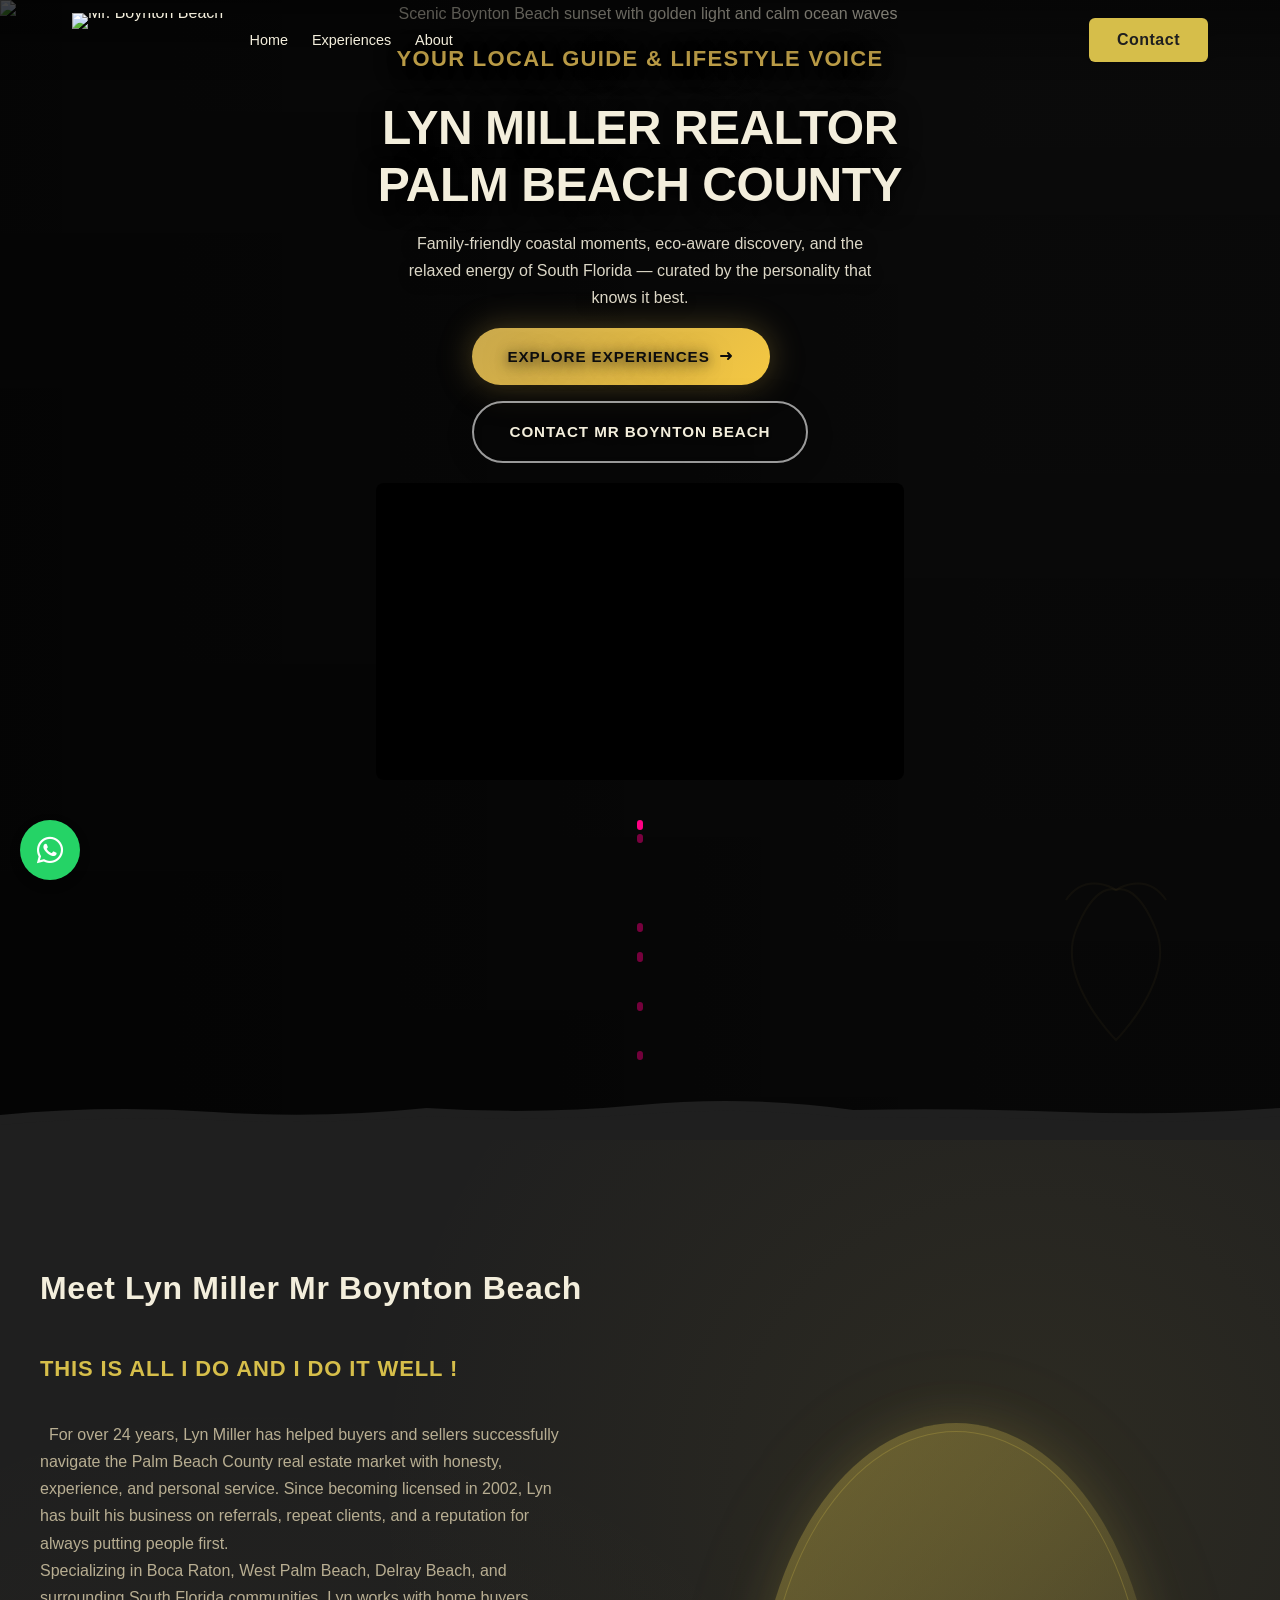
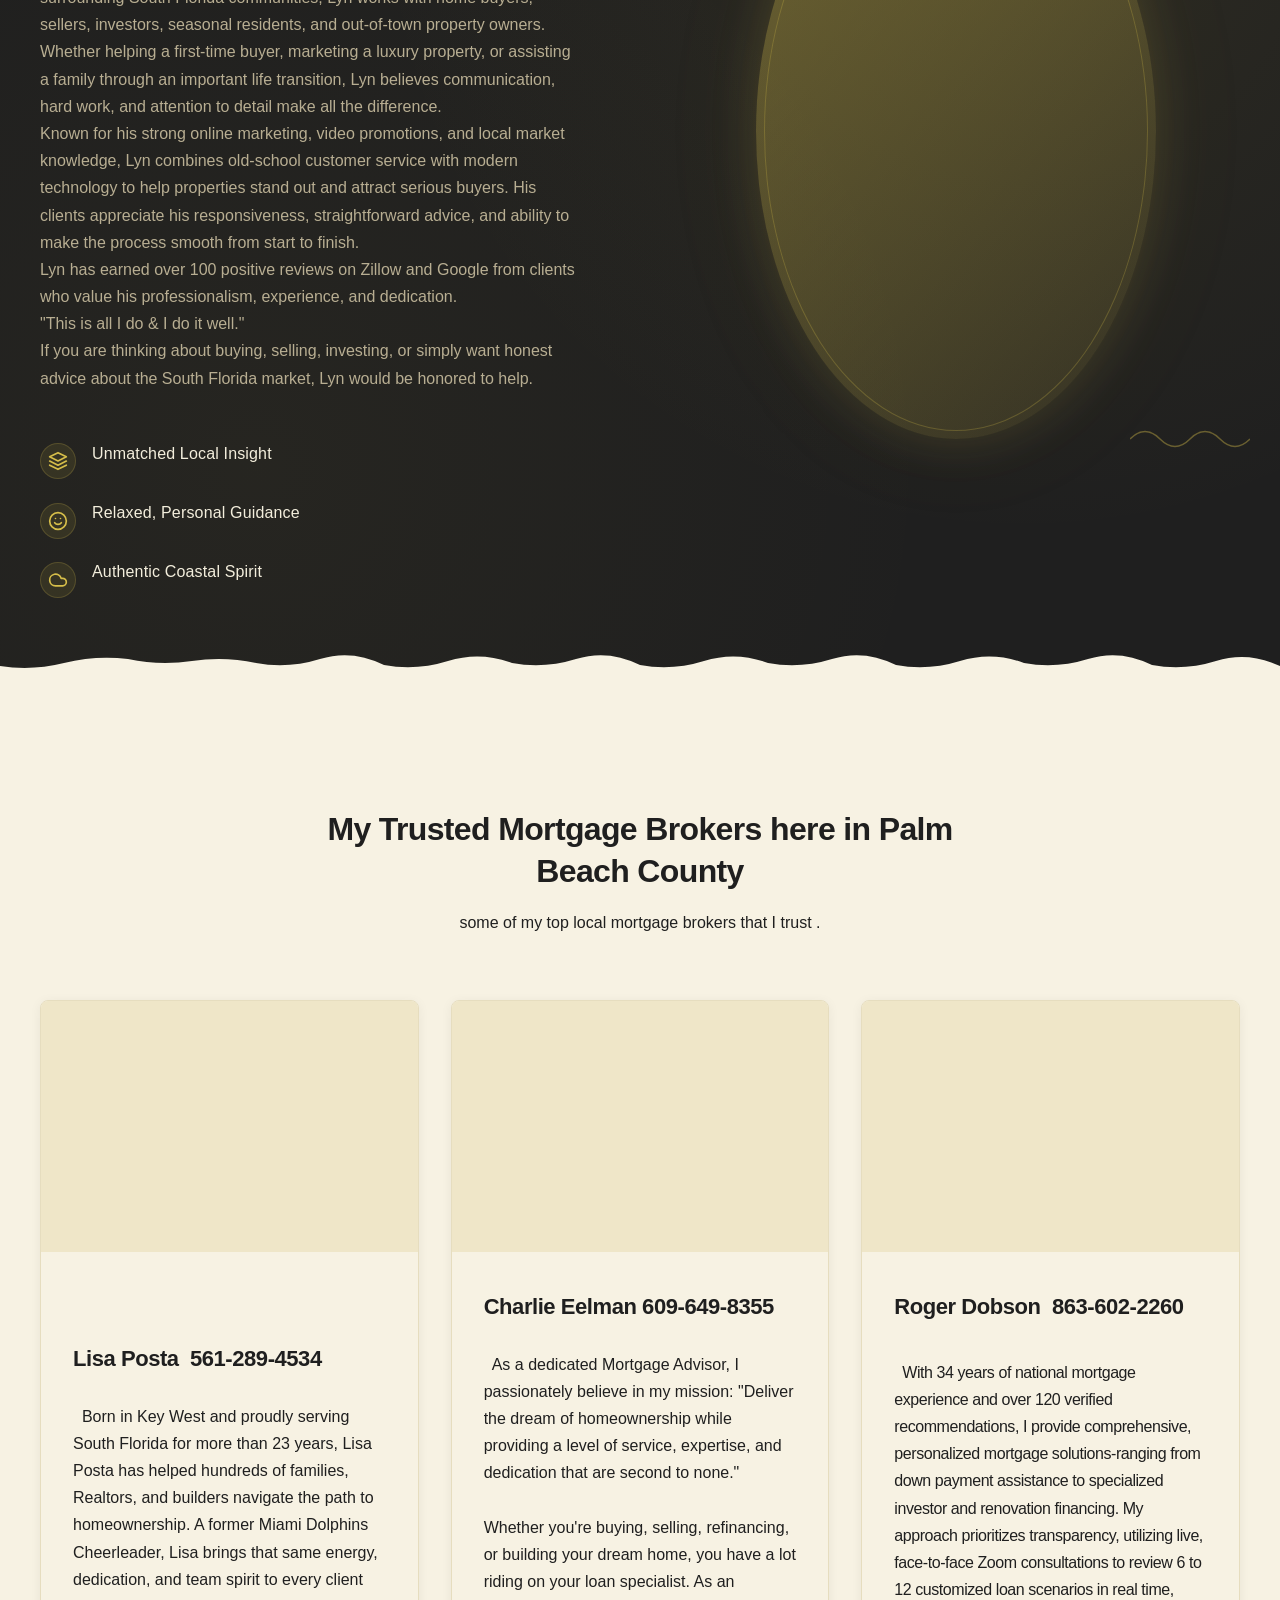
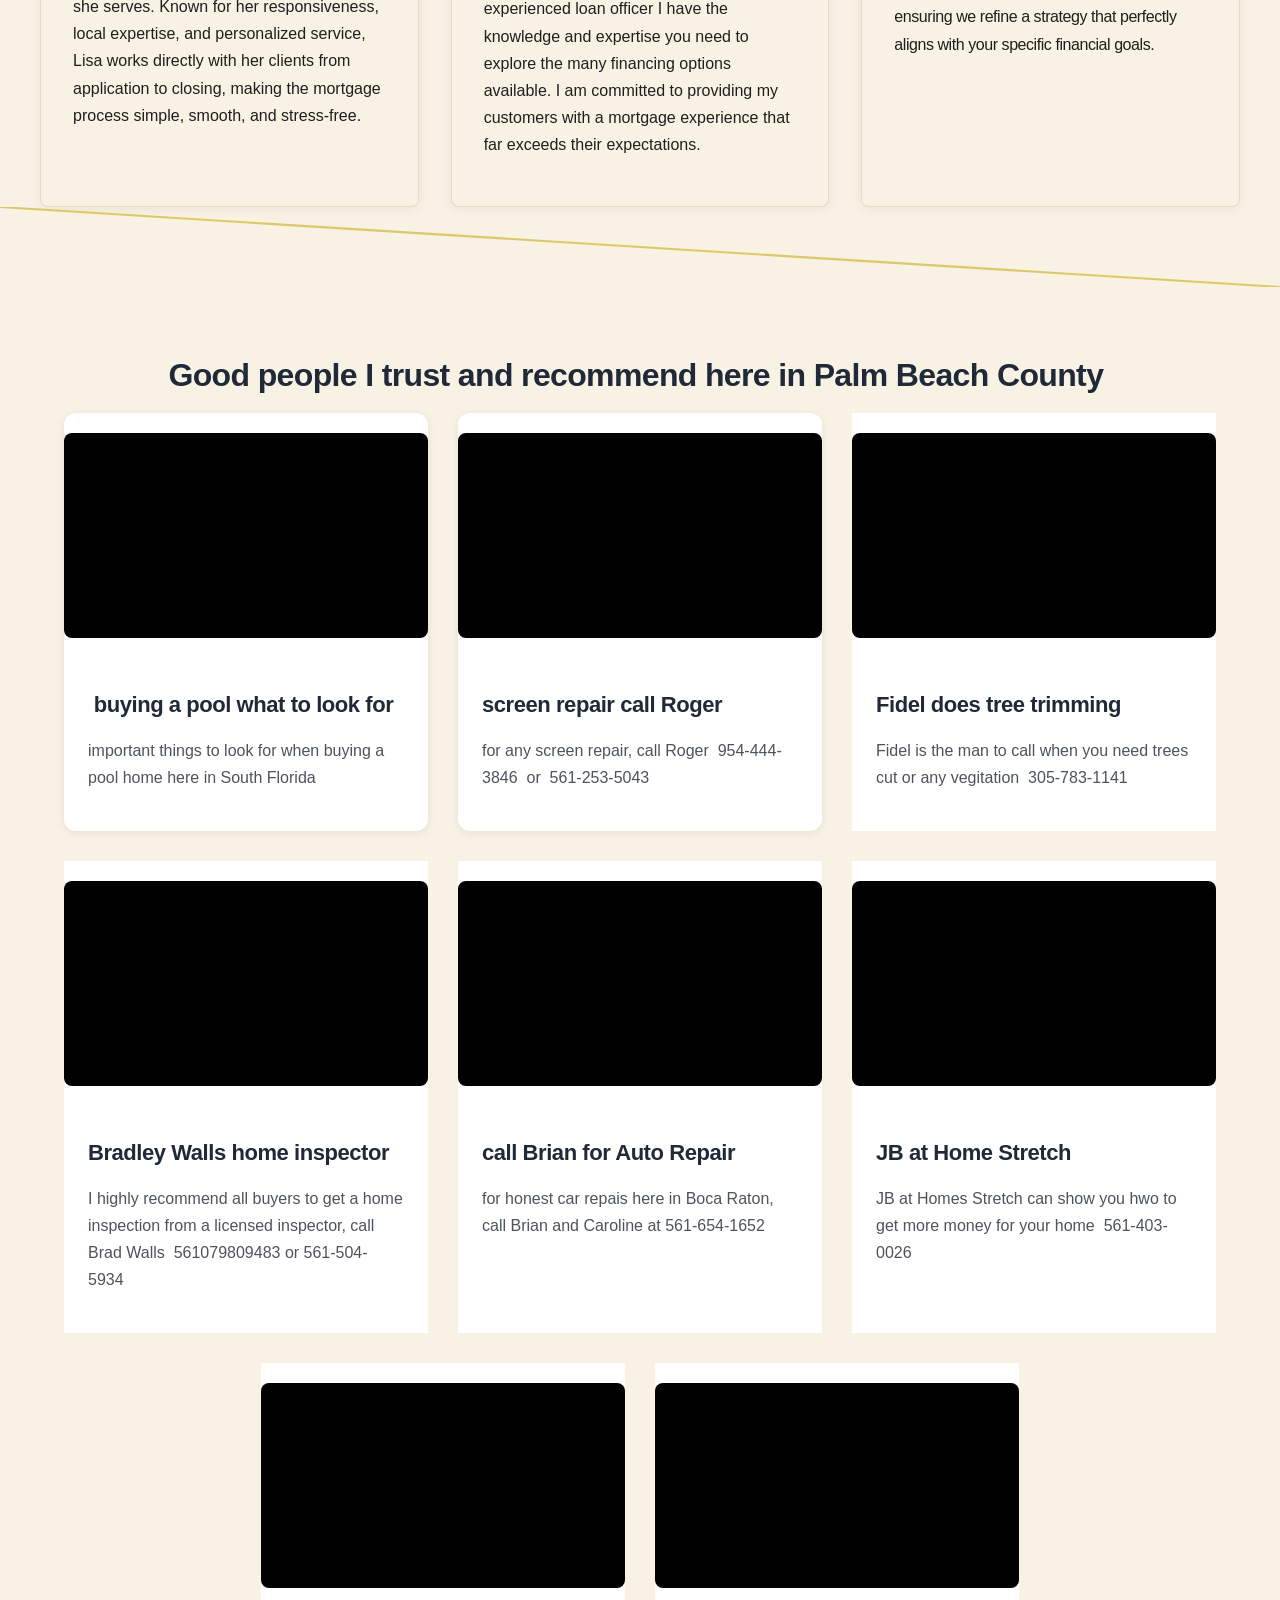
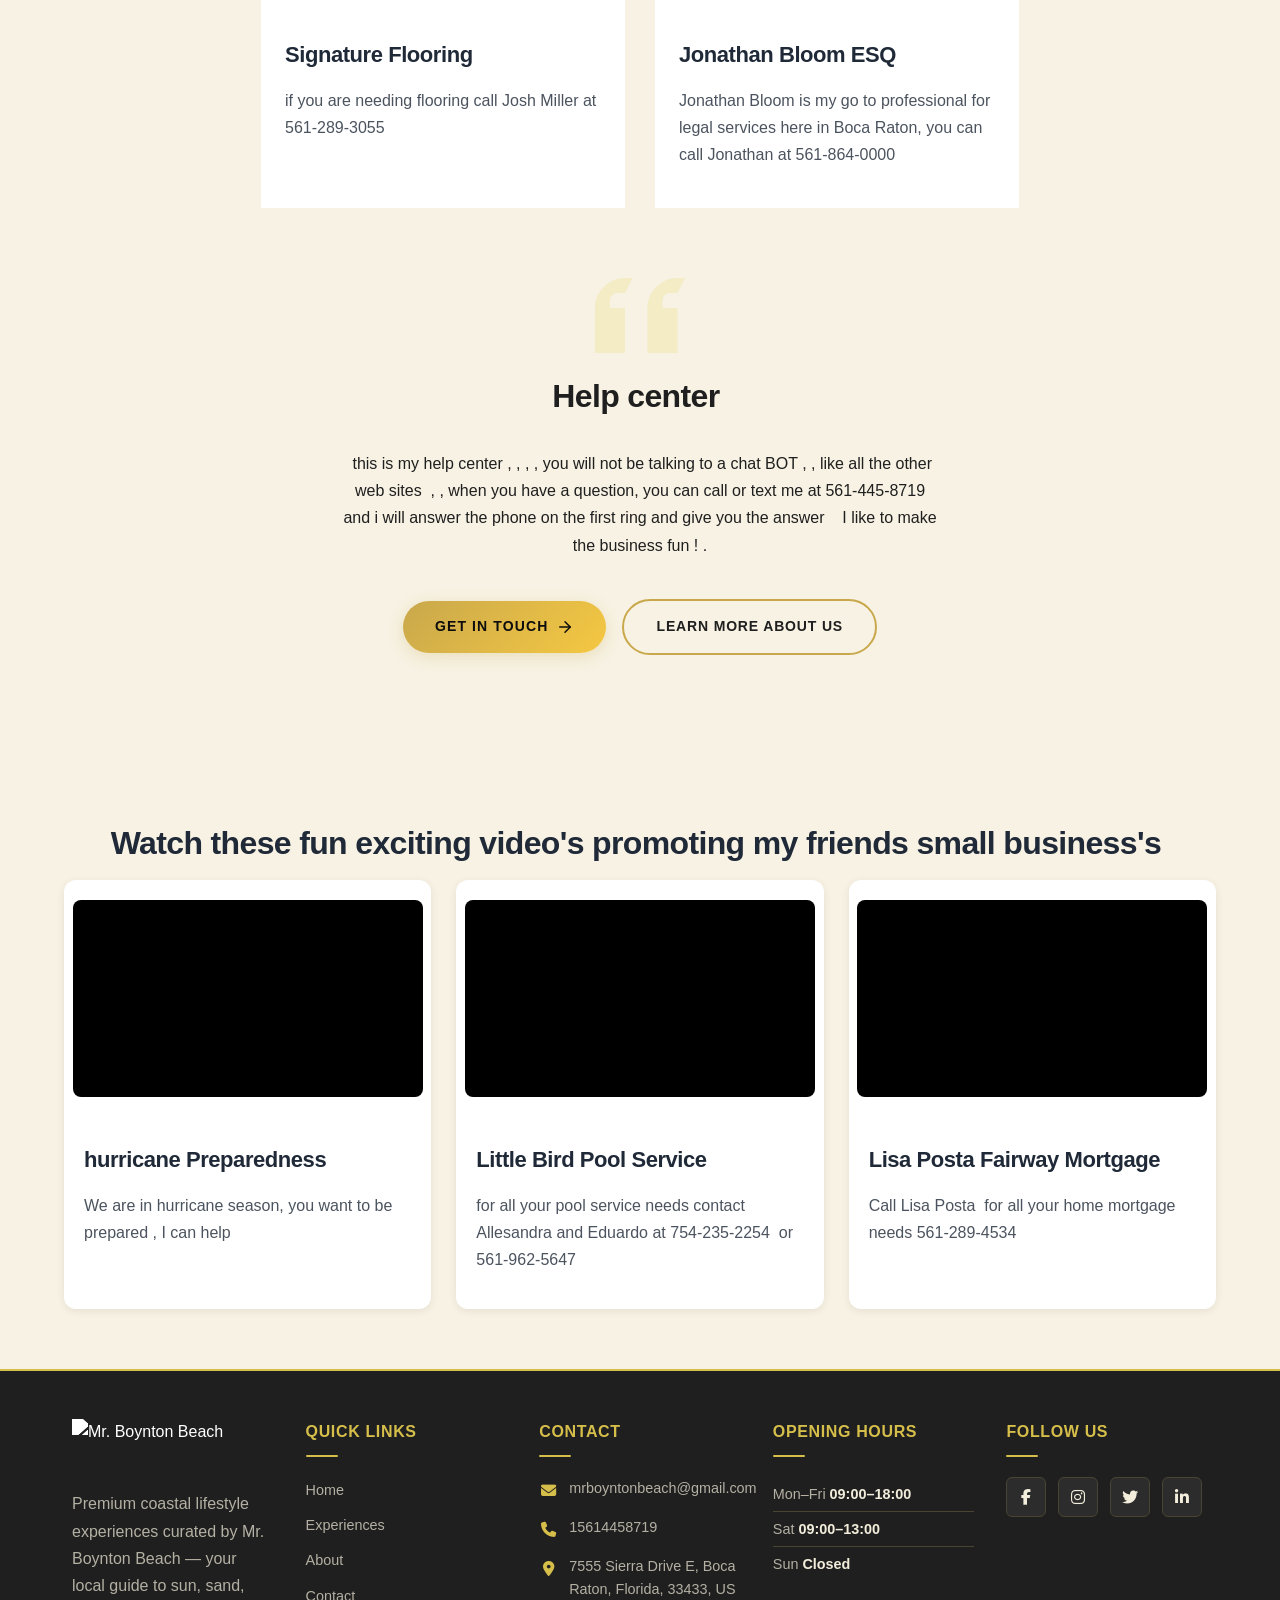
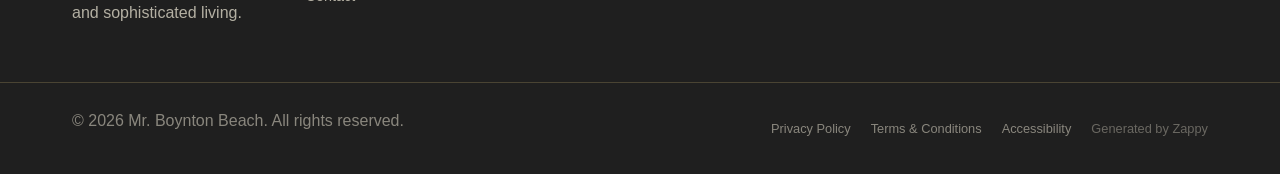
==== commit e9c423b3: "Background sync: Progressive GitHub Sync" ====
--- a/index.html
+++ b/index.html
@@ -289,6 +289,7 @@
     <meta name="twitter:card" content="summary_large_image">
     <meta name="twitter:title" content="Dive Into the Beach / Lifestyle — Mr. Boynton Beach">
     <meta name="twitter:description" content="Unleash your inner local with Mr. Boynton Beach, your passport to sun-soaked vibes and coastal charm. Explore our world and start living the beach lifestyle today!">
+    <script type="application/ld+json">{"@context":"https://schema.org","@graph":[{"@type":"LocalBusiness","@id":"https://mr-boynton-beach.zappy5.app#organization","name":"Mr. Boynton Beach","url":"https://mr-boynton-beach.zappy5.app","description":"Mr. Boynton Beach appears to be a brand or business connected to Boynton Beach, Florida, with a personified 'Mr.' branding that suggests a distinctive, character-driven identity. The name implies a fun, local, and beach-oriented personality tied to the Boynton Beach community.","address":{"@type":"PostalAddress","streetAddress":"7555 Sierra Drive E, Boca Raton, Florida, 33433, US"},"contactPoint":[{"@type":"ContactPoint","contactType":"customer service","email":"mrboyntonbeach@gmail.com","telephone":"15614458719"}]},{"@type":"WebSite","@id":"https://mr-boynton-beach.zappy5.app#website","url":"https://mr-boynton-beach.zappy5.app","name":"Mr. Boynton Beach","publisher":{"@id":"https://mr-boynton-beach.zappy5.app#organization"}}]}</script>
     <meta property="og:type" content="website">
   <meta property="og:locale" content="en_US">
   
@@ -391,10 +392,9 @@
       @media (max-width: 768px) {
         #mic-access-tool-general-button, .mic-access-tool-general-button,
         #mic-init-access-tool .mic-access-tool-general-button, #mic-init-access-tool #mic-access-tool-general-button,
-        ._access-icon { display: flex !important; visibility: visible !important; opacity: 1 !important; pointer-events: auto !important; }
-        #mic-access-tool-box.opened-mic-access-tool, .mic-access-tool-box.opened-mic-access-tool,
-        #mic-init-access-tool #mic-access-tool-box.opened-mic-access-tool {
-          visibility: visible !important; opacity: 1 !important; pointer-events: auto !important;
+        ._access-icon, #mic-access-tool-box, .mic-access-tool-box,
+        #mic-init-access-tool #mic-access-tool-box, div[id*="mic-access-tool-box"], ._access-menu {
+          display: none !important; visibility: hidden !important; opacity: 0 !important; pointer-events: none !important;
         }
       }
       @media (min-width: 769px) {
--- a/styles.css
+++ b/styles.css
@@ -6209,6 +6209,8 @@
 /* zappy-self-heal */
 html body #home-hero-section .home-hero-section__bg-wrapper { width: 100% !important; }
 
+
+
 /* mobile-submenu-overflow-fix */
 @media (max-width: 768px) {
   .navbar .sub-menu.mobile-expanded,
@@ -7020,19 +7022,44 @@
   }
 }
 
-html[dir="rtl"] #mic-access-tool-general-button, html[dir="rtl"] .mic-access-tool-general-button,
+/* WIDGET-DISPLAY-START */
+html[dir="rtl"] .whatsapp-float { right: 20px !important; left: auto !important; }
+html[dir="ltr"] .whatsapp-float, html:not([dir]) .whatsapp-float { left: 20px !important; right: auto !important; }
+html[dir="rtl"] #mic-access-tool-general-button,
+html[dir="rtl"] .mic-access-tool-general-button,
 html[dir="rtl"] #mic-init-access-tool .mic-access-tool-general-button,
 html[dir="rtl"] #mic-init-access-tool #mic-access-tool-general-button,
 html[dir="rtl"] ._access-icon { left: 20px !important; right: auto !important; }
-html[dir="ltr"] #mic-access-tool-general-button, html[dir="ltr"] .mic-access-tool-general-button,
+html[dir="ltr"] #mic-access-tool-general-button,
+html[dir="ltr"] .mic-access-tool-general-button,
 html[dir="ltr"] #mic-init-access-tool .mic-access-tool-general-button,
 html[dir="ltr"] #mic-init-access-tool #mic-access-tool-general-button,
 html[dir="ltr"] ._access-icon,
-html:not([dir]) #mic-access-tool-general-button, html:not([dir]) .mic-access-tool-general-button,
+html:not([dir]) #mic-access-tool-general-button,
+html:not([dir]) .mic-access-tool-general-button,
 html:not([dir]) #mic-init-access-tool .mic-access-tool-general-button,
 html:not([dir]) #mic-init-access-tool #mic-access-tool-general-button,
 html:not([dir]) ._access-icon { right: 20px !important; left: auto !important; }
-
+@media (max-width: 768px) { .whatsapp-float { display: flex !important; } }
+@media (min-width: 769px) { .whatsapp-float { display: flex !important; } }
+@media (max-width: 768px) {
+  #mic-access-tool-general-button, .mic-access-tool-general-button,
+  #mic-init-access-tool .mic-access-tool-general-button,
+  #mic-init-access-tool #mic-access-tool-general-button,
+  ._access-icon, #mic-access-tool-box, .mic-access-tool-box,
+  #mic-init-access-tool #mic-access-tool-box, div[id*="mic-access-tool-box"],
+  ._access-menu { }
+}
+@media (min-width: 769px) {
+  #mic-access-tool-general-button, .mic-access-tool-general-button,
+  #mic-init-access-tool .mic-access-tool-general-button,
+  #mic-init-access-tool #mic-access-tool-general-button,
+  ._access-icon { display: flex !important; }
+  #mic-access-tool-box, .mic-access-tool-box,
+  #mic-init-access-tool #mic-access-tool-box, div[id*="mic-access-tool-box"],
+  ._access-menu { visibility: hidden; opacity: 0; pointer-events: auto !important; }
+}
+/* WIDGET-DISPLAY-END */
 /* LTR: keep image on left for solution-reverse sections */
 html[dir="ltr"] .solution-item.solution-reverse .solution-image { order: -1 !important; }
 html[dir="ltr"] .solution-item.solution-reverse .solution-content { order: 1 !important; }
